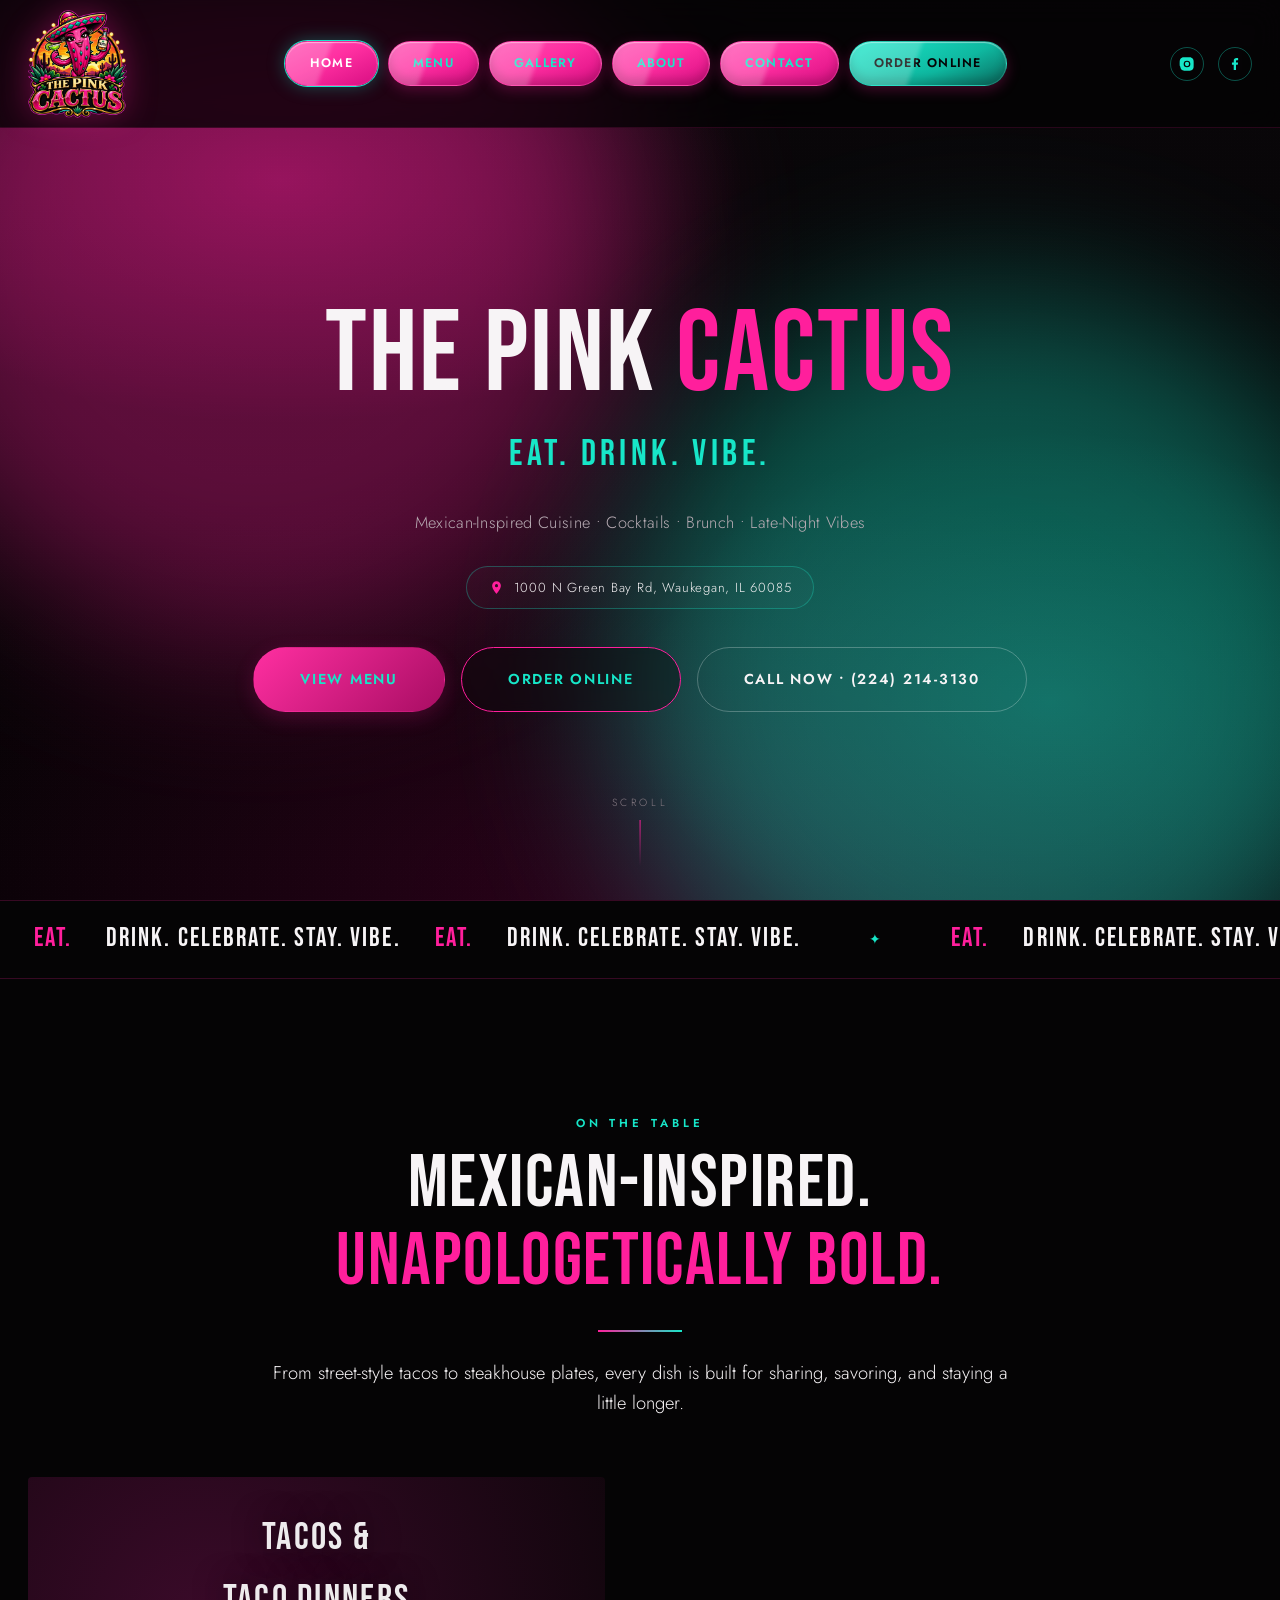
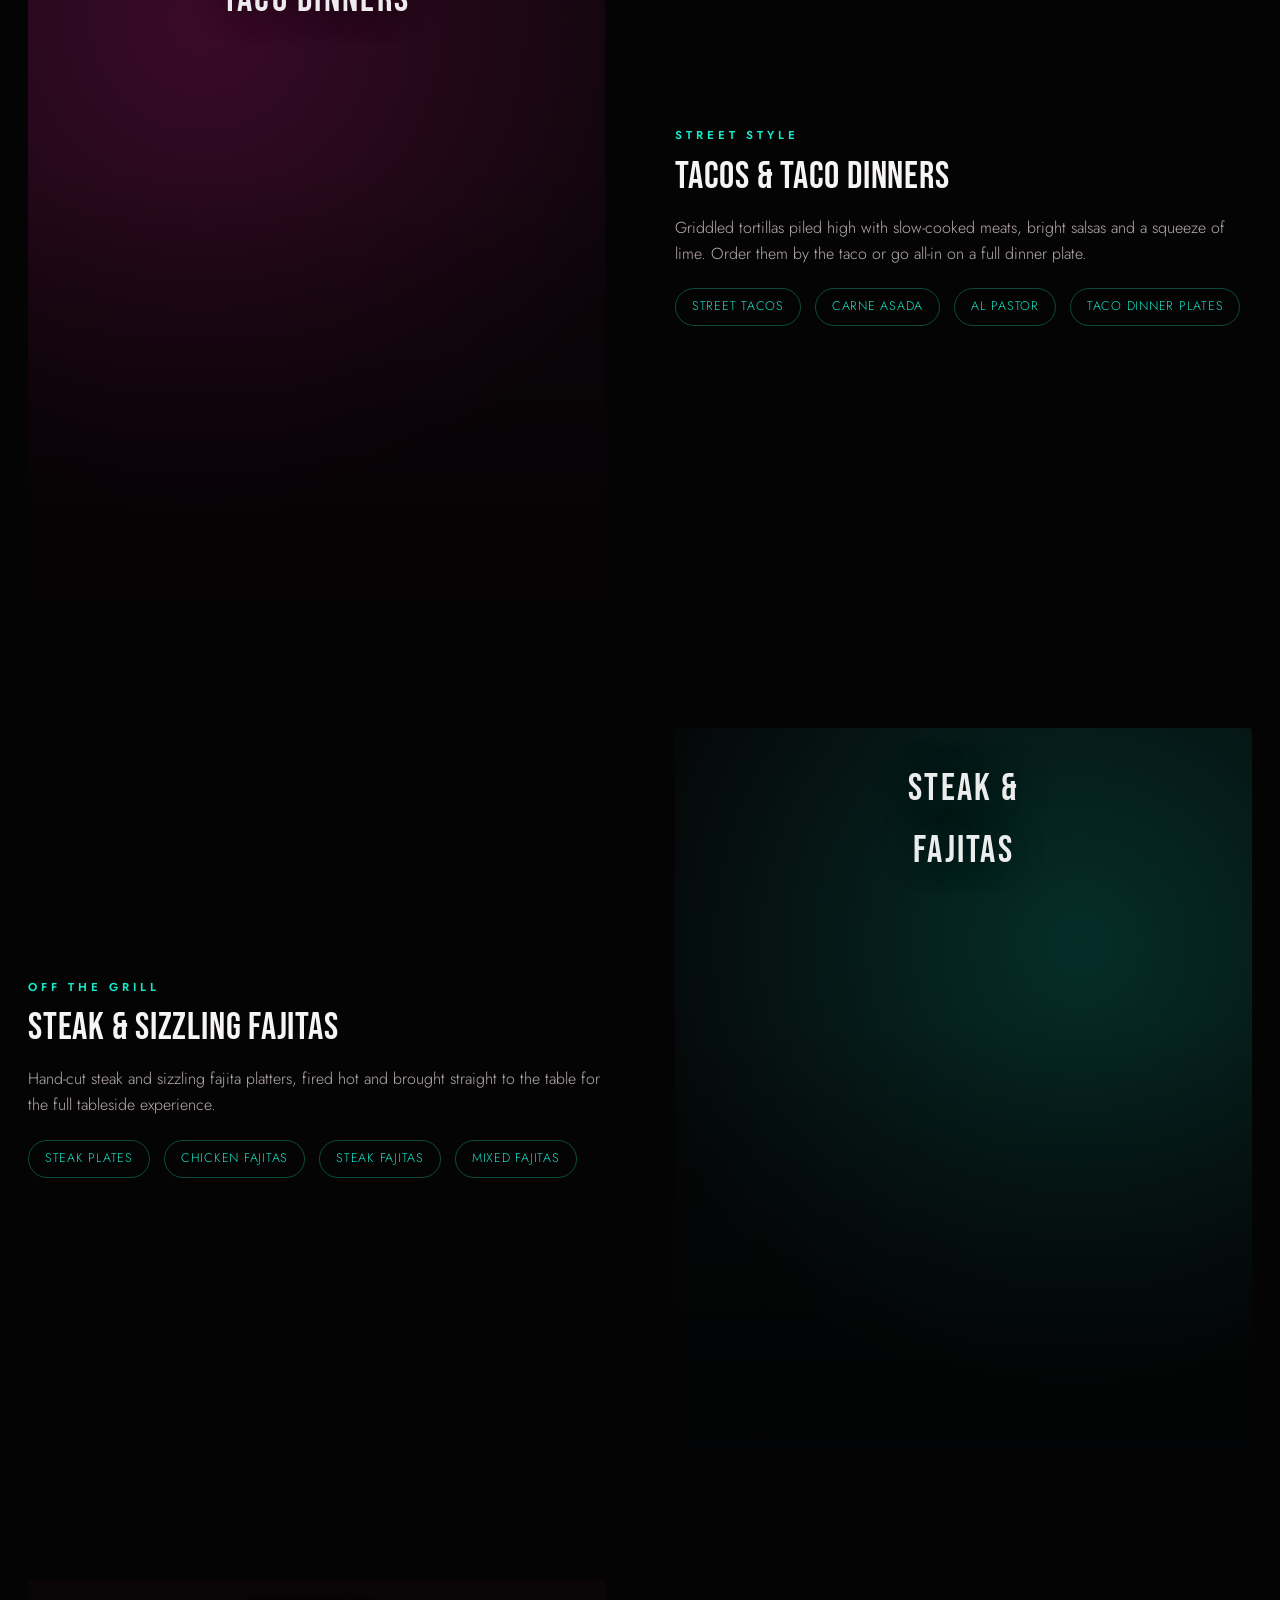
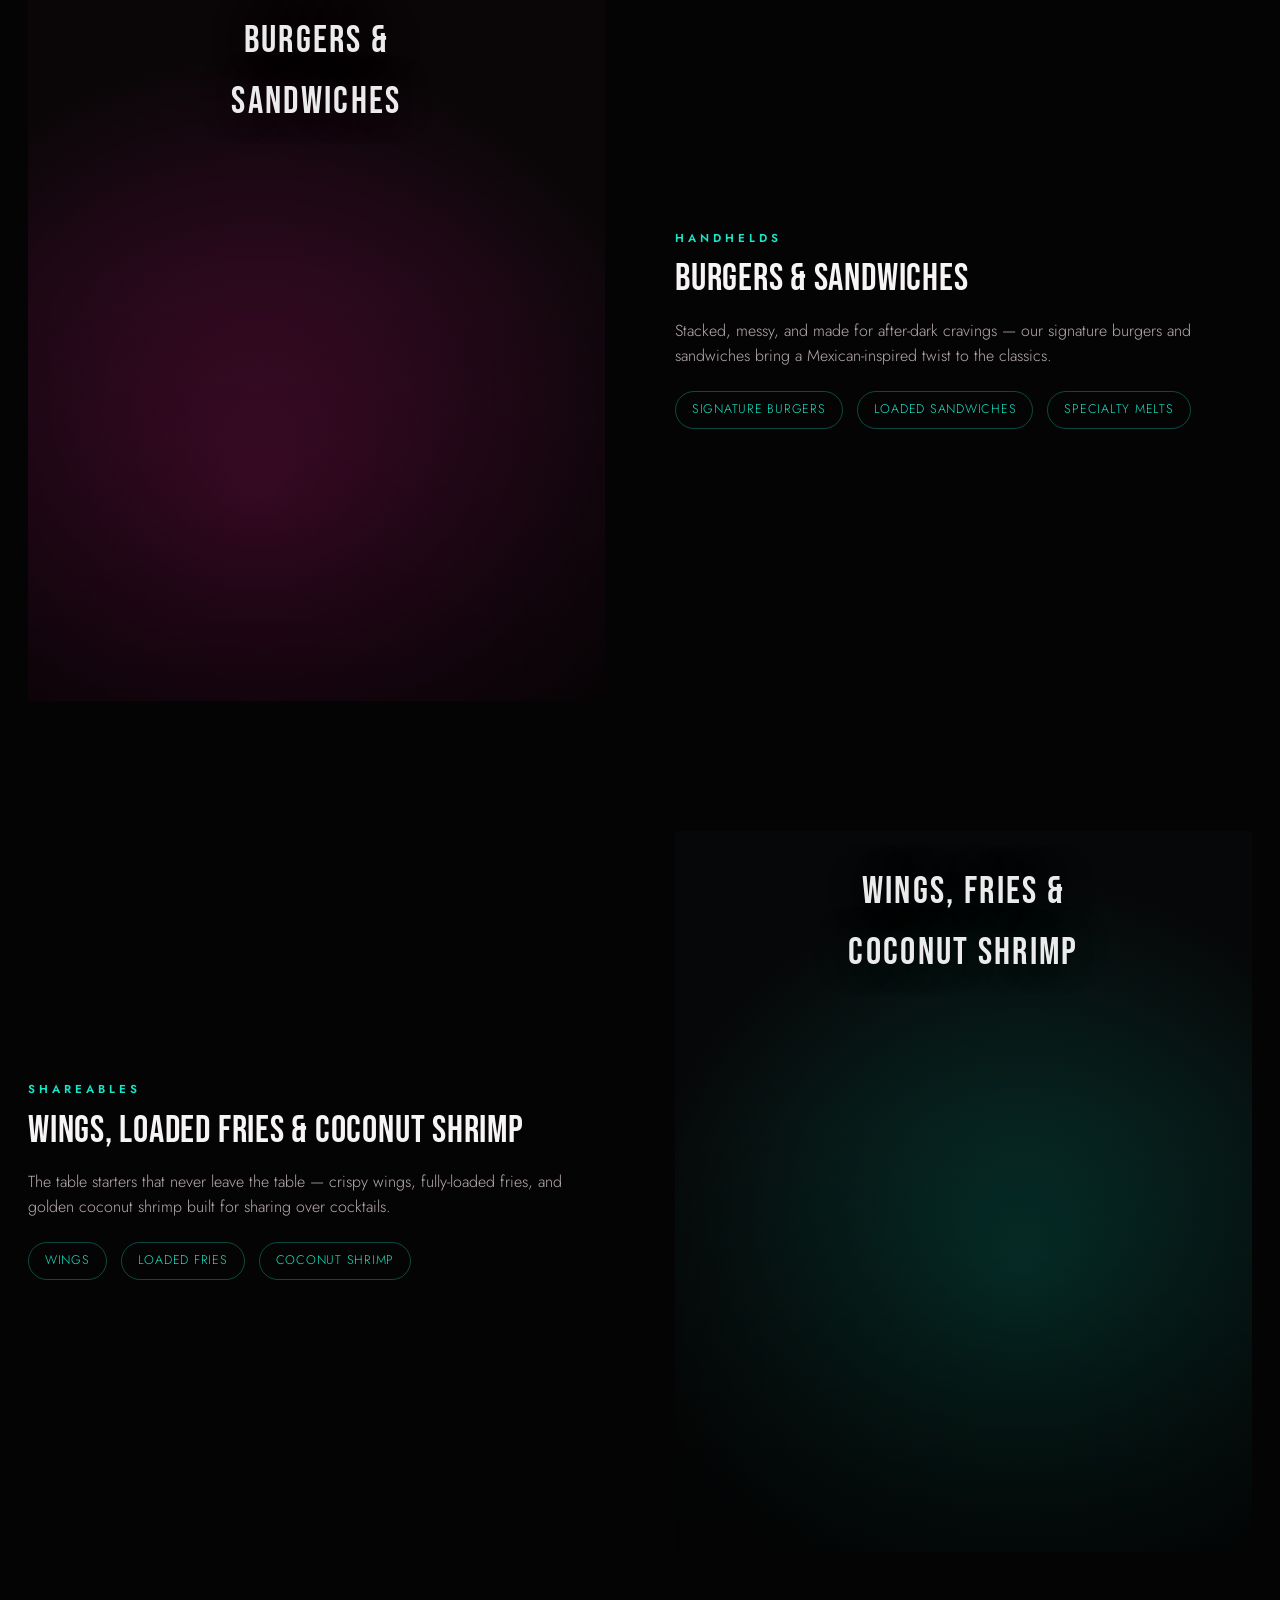
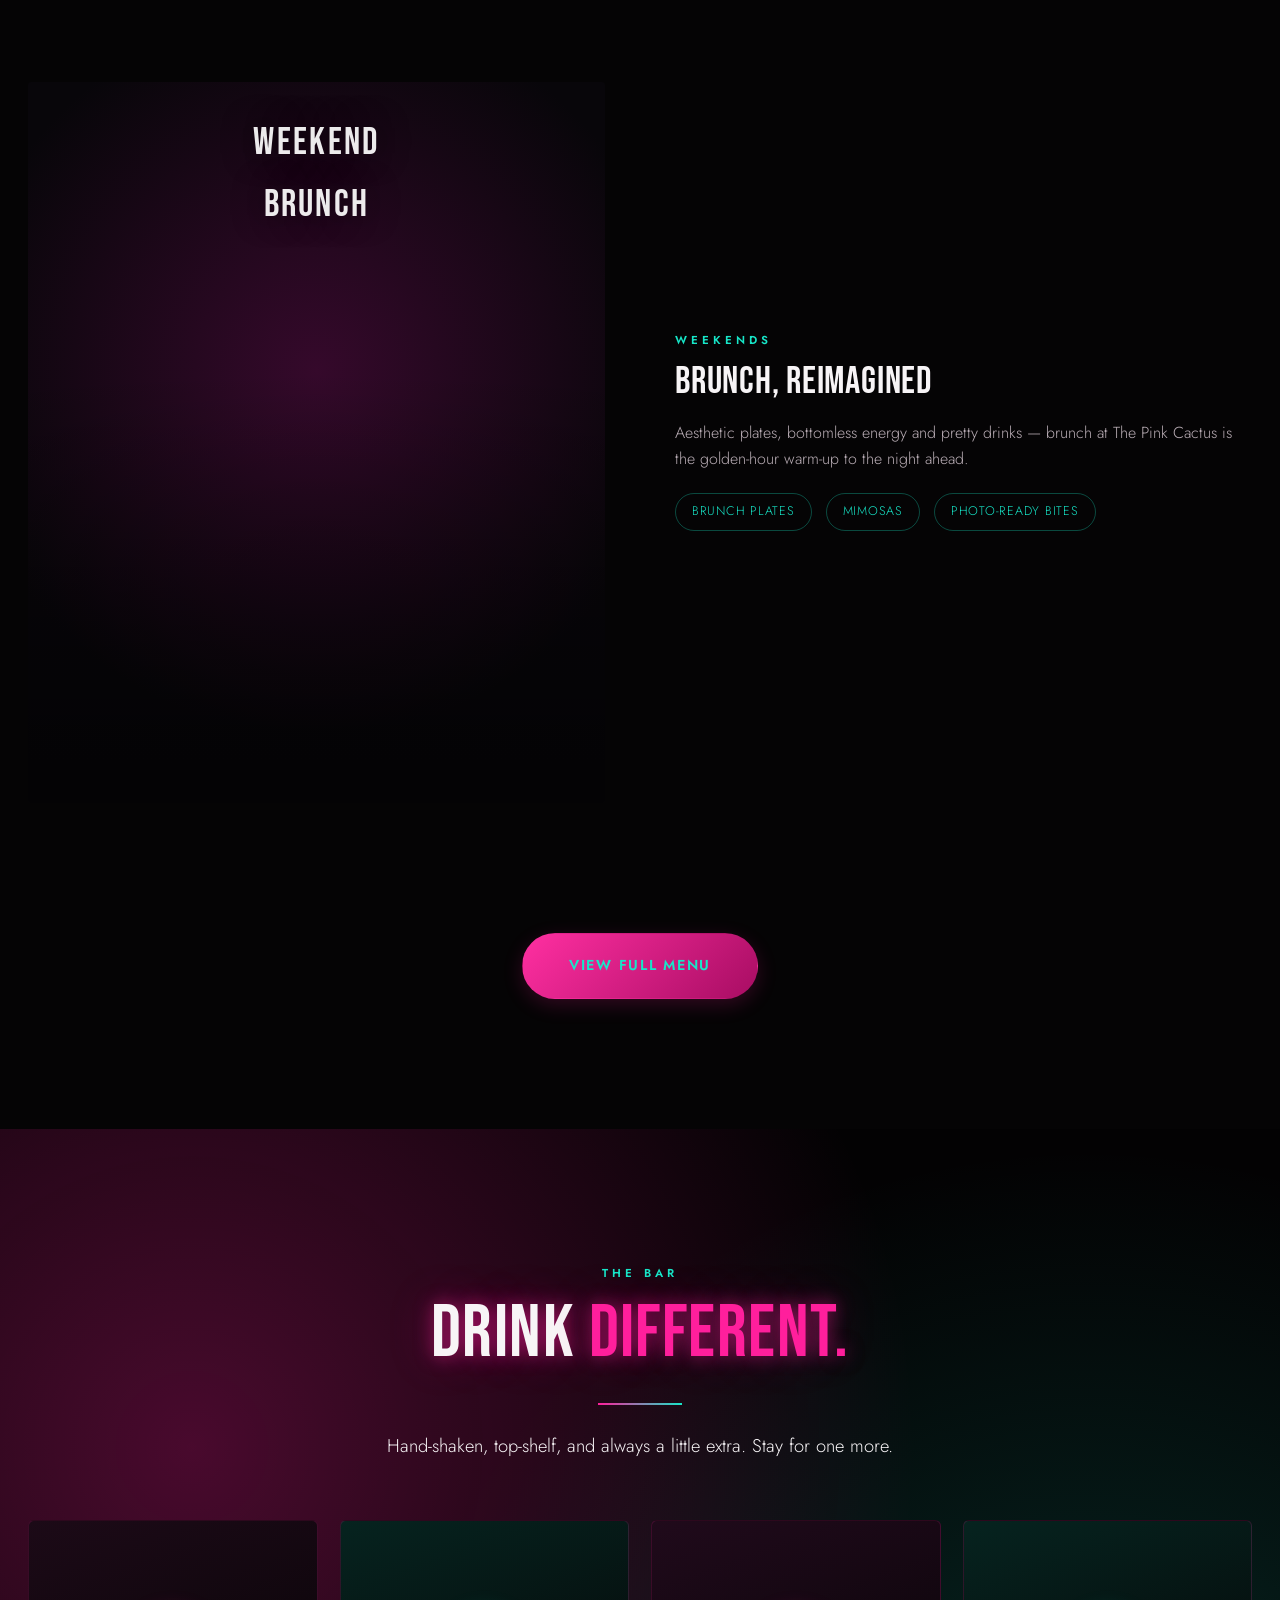
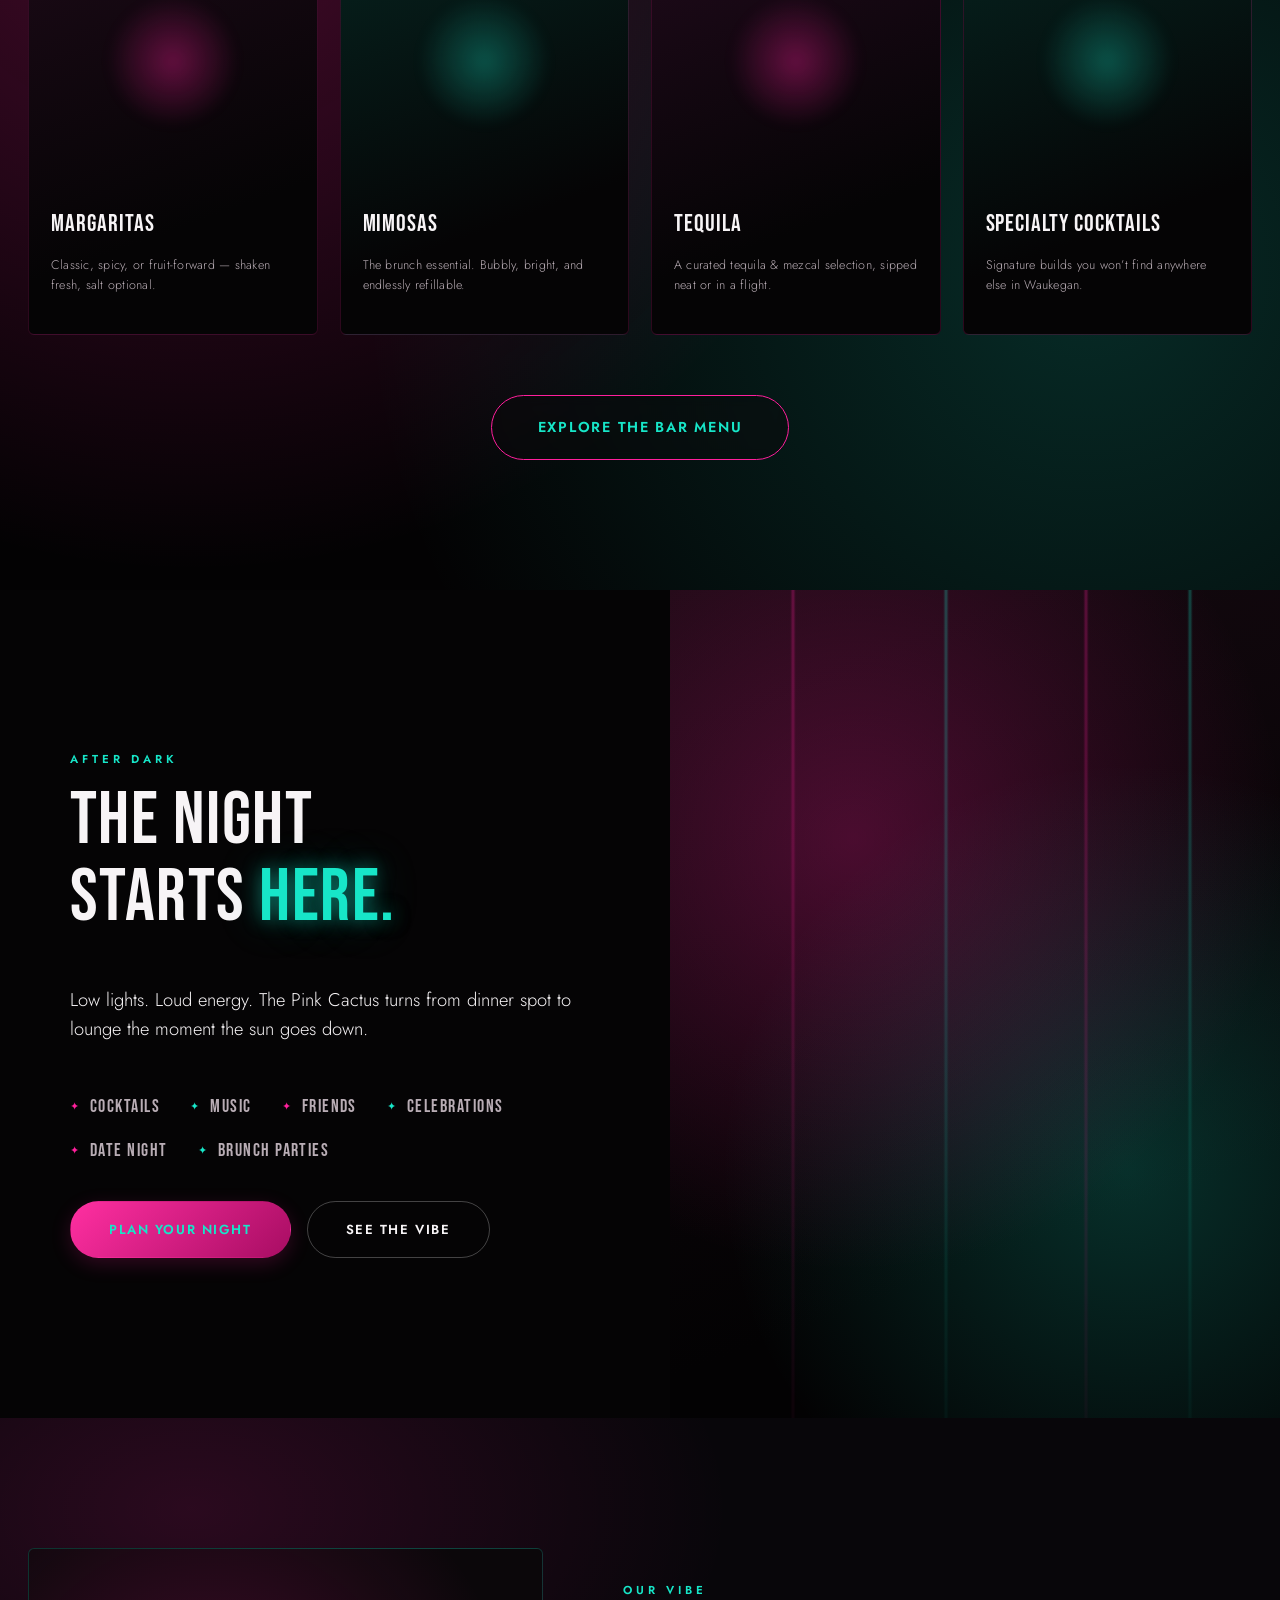
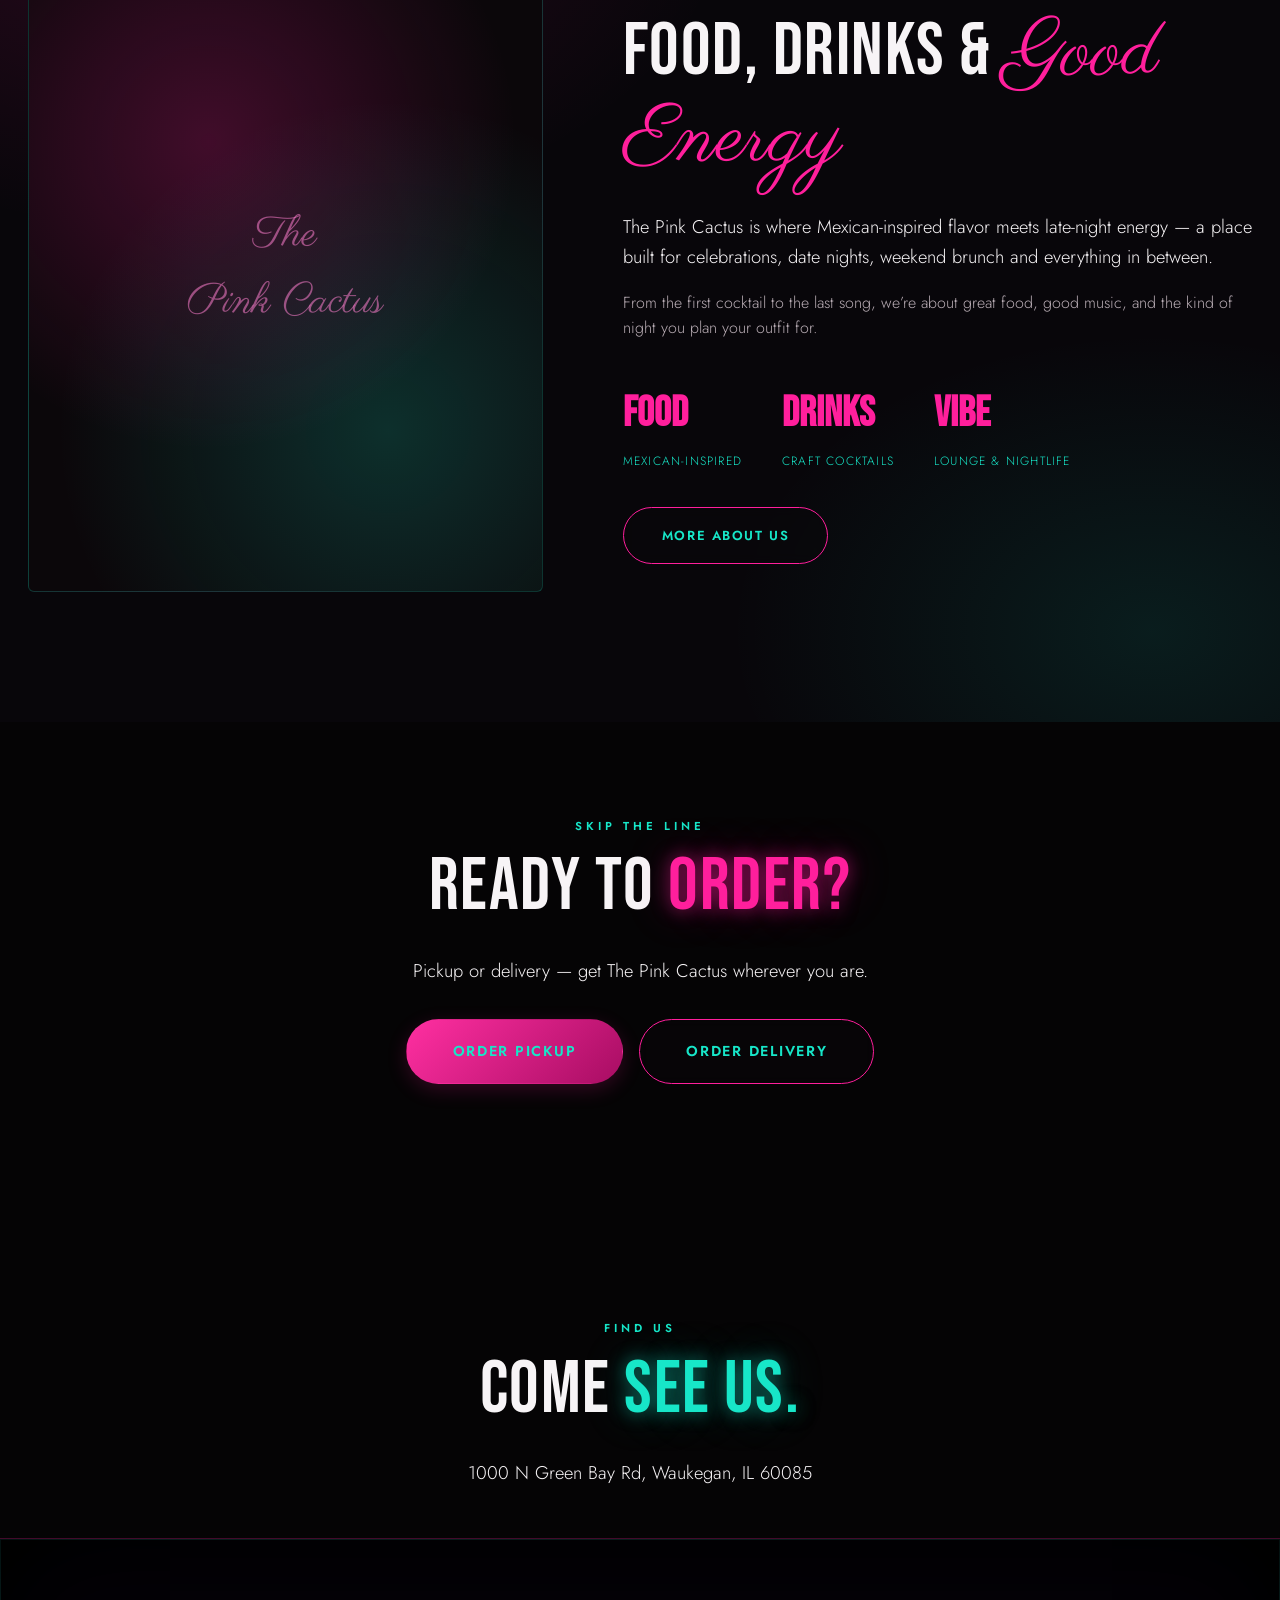
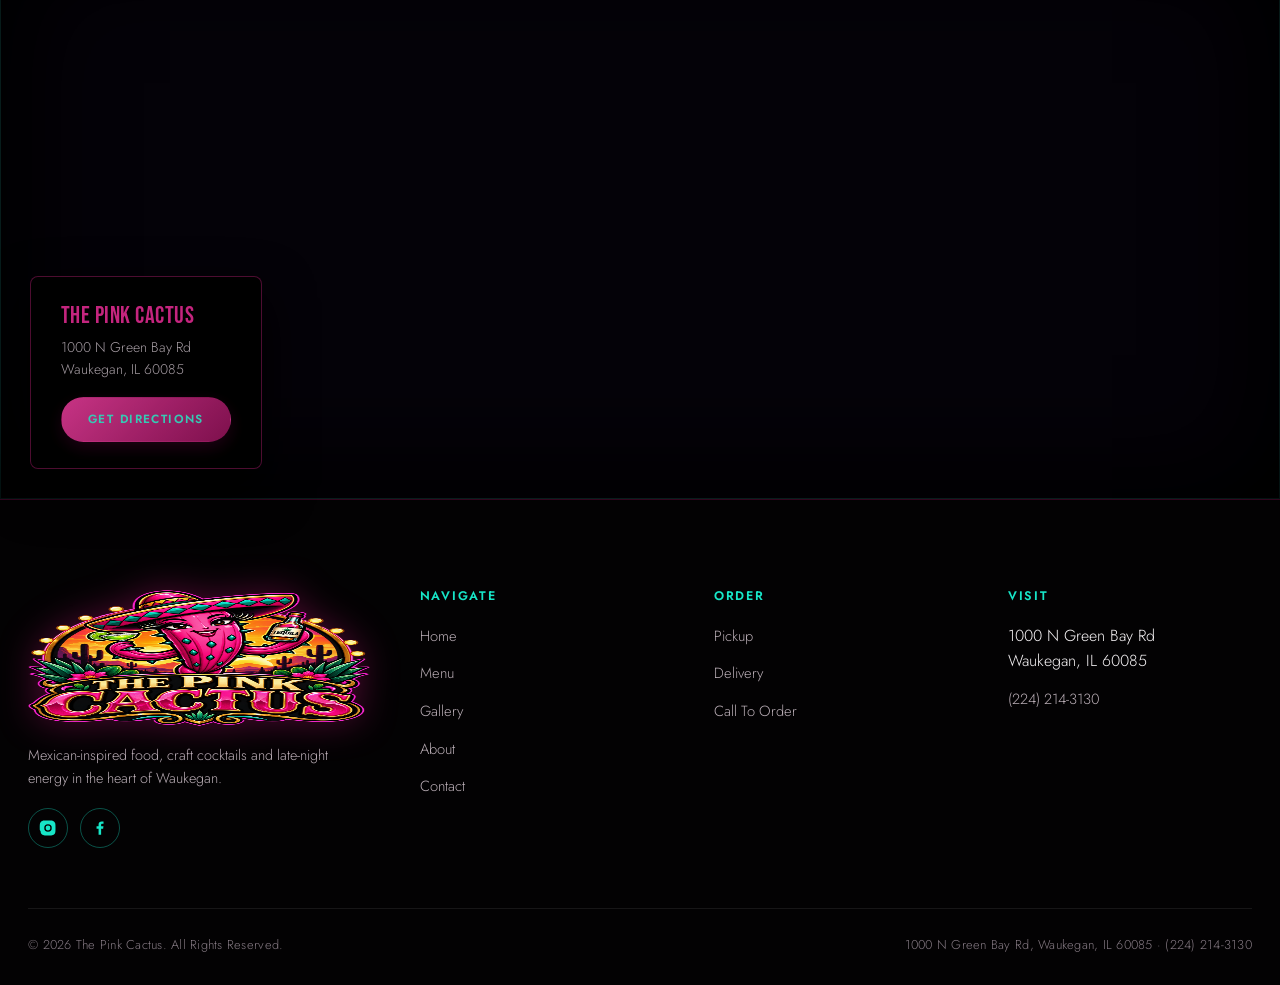
==== index.html @ 881a61a7 "Remove hero kicker text on homepage Removes the "Waukegan's Sexiest Table" line above the main hero " ====
<!DOCTYPE html>
<html lang="en">
<head>
<meta charset="UTF-8">
<meta name="viewport" content="width=device-width, initial-scale=1.0">
<title>The Pink Cactus | Mexican Food, Cocktails &amp; Nightlife in Waukegan, IL</title>
<meta name="description" content="The Pink Cactus in Waukegan, IL — Mexican-inspired food, craft cocktails, brunch and late-night vibes at 1000 N Green Bay Rd. Order online, view the menu, or call (224) 214-3130.">
<link rel="canonical" href="/index.html">
<meta property="og:title" content="The Pink Cactus | Mexican Food, Cocktails & Nightlife in Waukegan, IL">
<meta property="og:description" content="Mexican-inspired food, craft cocktails, brunch and late-night vibes in Waukegan, IL. 1000 N Green Bay Rd. Order online or call (224) 214-3130.">
<meta property="og:type" content="restaurant.restaurant">
<meta property="og:url" content="/index.html">
<meta property="og:image" content="assets/img/logo.png">
<meta name="theme-color" content="#050405">
<link rel="icon" href="assets/img/favicon.svg" type="image/svg+xml">
<link rel="preconnect" href="https://fonts.googleapis.com">
<link rel="preconnect" href="https://fonts.gstatic.com" crossorigin>
<link href="https://fonts.googleapis.com/css2?family=Bebas+Neue&family=Jost:wght@300;400;500;600;700&family=Playfair+Display:ital,wght@0,700;1,700&family=Parisienne&display=swap" rel="stylesheet">
<link rel="stylesheet" href="assets/css/style.css">
<script type="application/ld+json">
{
  "@context": "https://schema.org",
  "@type": "Restaurant",
  "name": "The Pink Cactus",
  "servesCuisine": ["Mexican", "Cocktail Bar", "Brunch"],
  "address": {
    "@type": "PostalAddress",
    "streetAddress": "1000 N Green Bay Rd",
    "addressLocality": "Waukegan",
    "addressRegion": "IL",
    "postalCode": "60085",
    "addressCountry": "US"
  },
  "telephone": "+12242143130",
  "priceRange": "$$",
  "sameAs": [
    "https://www.instagram.com/thepinkcactus25/",
    "https://www.facebook.com/p/The-Pink-Cactus-61577738445290/"
  ]
}
</script>
</head>
<body>
<a class="skip-link" href="#main" style="position:absolute;left:-999px;top:0;background:#ff1f9c;color:#000;padding:12px 20px;z-index:999;">Skip to content</a>

<header class="site-header">
  <div class="container">
    <a href="index.html" class="brand" aria-label="The Pink Cactus — Home">
      <img src="assets/img/logo.png" alt="The Pink Cactus — Mexican Food &amp; Drinks" width="1203" height="1308" fetchpriority="high" decoding="async">
    </a>

    <nav class="main-nav" aria-label="Primary">
      <ul>
        <li><a class="nav-bubble" data-nav-link="index.html" href="index.html">Home</a></li>
        <li><a class="nav-bubble" data-nav-link="menu.html" href="menu.html">Menu</a></li>
        <li><a class="nav-bubble" data-nav-link="gallery.html" href="gallery.html">Gallery</a></li>
        <li><a class="nav-bubble" data-nav-link="about.html" href="about.html">About</a></li>
        <li><a class="nav-bubble" data-nav-link="contact.html" href="contact.html">Contact</a></li>
        <li><a class="nav-bubble order" href="https://www.doordash.com/en/store/the-pink-cactus-waukegan-40074361/" target="_blank" rel="noopener">Order Online</a></li>
      </ul>
    </nav>

    <div class="header-social">
      <a href="https://www.instagram.com/thepinkcactus25/" target="_blank" rel="noopener" aria-label="The Pink Cactus on Instagram">
        <svg viewBox="0 0 24 24"><path d="M12 2c2.7 0 3.06.01 4.12.06 1.06.05 1.79.22 2.43.47.66.26 1.22.6 1.77 1.15.55.55.9 1.11 1.15 1.77.25.64.42 1.37.47 2.43.05 1.06.06 1.42.06 4.12s-.01 3.06-.06 4.12c-.05 1.06-.22 1.79-.47 2.43a4.9 4.9 0 0 1-1.15 1.77 4.9 4.9 0 0 1-1.77 1.15c-.64.25-1.37.42-2.43.47C15.06 21.99 14.7 22 12 22s-3.06-.01-4.12-.06c-1.06-.05-1.79-.22-2.43-.47a4.9 4.9 0 0 1-1.77-1.15 4.9 4.9 0 0 1-1.15-1.77c-.25-.64-.42-1.37-.47-2.43C1.01 15.06 1 14.7 1 12s.01-3.06.06-4.12c.05-1.06.22-1.79.47-2.43.26-.66.6-1.22 1.15-1.77a4.9 4.9 0 0 1 1.77-1.15c.64-.25 1.37-.42 2.43-.47C8.94 2.01 9.3 2 12 2zm0 5a5 5 0 1 0 0 10 5 5 0 0 0 0-10zm0 8.2a3.2 3.2 0 1 1 0-6.4 3.2 3.2 0 0 1 0 6.4zm5.2-8.4a1.2 1.2 0 1 1 0-2.4 1.2 1.2 0 0 1 0 2.4z"/></svg>
      </a>
      <a href="https://www.facebook.com/p/The-Pink-Cactus-61577738445290/" target="_blank" rel="noopener" aria-label="The Pink Cactus on Facebook">
        <svg viewBox="0 0 24 24"><path d="M13.5 21v-8h2.7l.4-3.2h-3.1V7.7c0-.9.25-1.5 1.6-1.5H16.7V3.3C16.4 3.26 15.4 3.17 14.2 3.17c-2.4 0-4.1 1.47-4.1 4.16v2.47H7.4v3.2h2.7v8h3.4z"/></svg>
      </a>
    </div>

    <button class="hamburger" aria-label="Open menu" aria-expanded="false" id="hamburgerBtn">
      <span></span><span></span><span></span>
    </button>
  </div>
</header>

<nav class="mobile-nav" id="mobileNav" aria-label="Mobile">
  <a class="nav-bubble" data-nav-link="index.html" href="index.html">Home</a>
  <a class="nav-bubble" data-nav-link="menu.html" href="menu.html">Menu</a>
  <a class="nav-bubble" data-nav-link="gallery.html" href="gallery.html">Gallery</a>
  <a class="nav-bubble" data-nav-link="about.html" href="about.html">About</a>
  <a class="nav-bubble" data-nav-link="contact.html" href="contact.html">Contact</a>
  <a class="nav-bubble order" href="https://www.doordash.com/en/store/the-pink-cactus-waukegan-40074361/" target="_blank" rel="noopener">Order Online</a>
  <div class="header-social">
    <a href="https://www.instagram.com/thepinkcactus25/" target="_blank" rel="noopener" aria-label="Instagram"><svg viewBox="0 0 24 24"><path d="M12 2c2.7 0 3.06.01 4.12.06 1.06.05 1.79.22 2.43.47.66.26 1.22.6 1.77 1.15.55.55.9 1.11 1.15 1.77.25.64.42 1.37.47 2.43.05 1.06.06 1.42.06 4.12s-.01 3.06-.06 4.12c-.05 1.06-.22 1.79-.47 2.43a4.9 4.9 0 0 1-1.15 1.77 4.9 4.9 0 0 1-1.77 1.15c-.64.25-1.37.42-2.43.47C15.06 21.99 14.7 22 12 22s-3.06-.01-4.12-.06c-1.06-.05-1.79-.22-2.43-.47a4.9 4.9 0 0 1-1.77-1.15 4.9 4.9 0 0 1-1.15-1.77c-.25-.64-.42-1.37-.47-2.43C1.01 15.06 1 14.7 1 12s.01-3.06.06-4.12c.05-1.06.22-1.79.47-2.43.26-.66.6-1.22 1.15-1.77a4.9 4.9 0 0 1 1.77-1.15c.64-.25 1.37-.42 2.43-.47C8.94 2.01 9.3 2 12 2zm0 5a5 5 0 1 0 0 10 5 5 0 0 0 0-10zm0 8.2a3.2 3.2 0 1 1 0-6.4 3.2 3.2 0 0 1 0 6.4zm5.2-8.4a1.2 1.2 0 1 1 0-2.4 1.2 1.2 0 0 1 0 2.4z"/></svg></a>
    <a href="https://www.facebook.com/p/The-Pink-Cactus-61577738445290/" target="_blank" rel="noopener" aria-label="Facebook"><svg viewBox="0 0 24 24"><path d="M13.5 21v-8h2.7l.4-3.2h-3.1V7.7c0-.9.25-1.5 1.6-1.5H16.7V3.3C16.4 3.26 15.4 3.17 14.2 3.17c-2.4 0-4.1 1.47-4.1 4.16v2.47H7.4v3.2h2.7v8h3.4z"/></svg></a>
  </div>
</nav>

<main id="main">

  <!-- HERO -->
  <section class="hero">
    <div class="hero-bg"></div>
    <div class="hero-glow pink"></div>
    <div class="hero-glow teal"></div>
    <div class="hero-content container">
      <h1 class="reveal">THE PINK <span>CACTUS</span></h1>
      <div class="hero-tagline reveal reveal-delay-1">EAT. DRINK. VIBE.</div>
      <p class="hero-sub reveal reveal-delay-2">Mexican-Inspired Cuisine &bull; Cocktails &bull; Brunch &bull; Late-Night Vibes</p>

      <div class="hero-location reveal reveal-delay-2">
        <svg viewBox="0 0 24 24"><path d="M12 2a7 7 0 0 0-7 7c0 5.25 7 13 7 13s7-7.75 7-13a7 7 0 0 0-7-7zm0 9.5A2.5 2.5 0 1 1 12 6.5a2.5 2.5 0 0 1 0 5z"/></svg>
        1000 N Green Bay Rd, Waukegan, IL 60085
      </div>

      <div class="hero-actions reveal reveal-delay-3">
        <a href="menu.html" class="btn btn-primary btn-lg">View Menu</a>
        <a href="https://www.doordash.com/en/store/the-pink-cactus-waukegan-40074361/" target="_blank" rel="noopener" class="btn btn-outline btn-lg">Order Online</a>
        <a href="tel:2242143130" class="btn btn-ghost btn-lg">Call Now &bull; (224) 214-3130</a>
      </div>
    </div>
    <div class="scroll-cue"><span>Scroll</span><span class="line"></span></div>
  </section>

  <!-- MARQUEE -->
  <div class="marquee" aria-hidden="true">
    <div class="marquee-track">
      <span><em>Eat.</em> Drink. Celebrate. Stay. Vibe.<em>Eat.</em> Drink. Celebrate. Stay. Vibe.</span>
      <span><em>Eat.</em> Drink. Celebrate. Stay. Vibe.<em>Eat.</em> Drink. Celebrate. Stay. Vibe.</span>
    </div>
  </div>

  <!-- FEATURED FOOD -->
  <section class="section bg-black">
    <div class="container">
      <div class="section-head center reveal">
        <div class="eyebrow">On The Table</div>
        <h2>Mexican-Inspired. <span class="text-pink">Unapologetically Bold.</span></h2>
        <div class="divider"></div>
        <p class="lead">From street-style tacos to steakhouse plates, every dish is built for sharing, savoring, and staying a little longer.</p>
      </div>

      <div class="food-row reveal">
        <div class="food-media tone-1"><div class="plate"><div class="plate-tag">Tacos &amp;<br>Taco Dinners</div></div></div>
        <div class="food-copy">
          <div class="eyebrow">Street Style</div>
          <h3>Tacos &amp; Taco Dinners</h3>
          <p>Griddled tortillas piled high with slow-cooked meats, bright salsas and a squeeze of lime. Order them by the taco or go all-in on a full dinner plate.</p>
          <ul class="food-list">
            <li>Street Tacos</li><li>Carne Asada</li><li>Al Pastor</li><li>Taco Dinner Plates</li>
          </ul>
        </div>
      </div>

      <div class="food-row reverse reveal">
        <div class="food-media tone-2"><div class="plate"><div class="plate-tag">Steak &amp;<br>Fajitas</div></div></div>
        <div class="food-copy">
          <div class="eyebrow">Off The Grill</div>
          <h3>Steak &amp; Sizzling Fajitas</h3>
          <p>Hand-cut steak and sizzling fajita platters, fired hot and brought straight to the table for the full tableside experience.</p>
          <ul class="food-list">
            <li>Steak Plates</li><li>Chicken Fajitas</li><li>Steak Fajitas</li><li>Mixed Fajitas</li>
          </ul>
        </div>
      </div>

      <div class="food-row reveal">
        <div class="food-media tone-3"><div class="plate"><div class="plate-tag">Burgers &amp;<br>Sandwiches</div></div></div>
        <div class="food-copy">
          <div class="eyebrow">Handhelds</div>
          <h3>Burgers &amp; Sandwiches</h3>
          <p>Stacked, messy, and made for after-dark cravings — our signature burgers and sandwiches bring a Mexican-inspired twist to the classics.</p>
          <ul class="food-list">
            <li>Signature Burgers</li><li>Loaded Sandwiches</li><li>Specialty Melts</li>
          </ul>
        </div>
      </div>

      <div class="food-row reverse reveal">
        <div class="food-media tone-4"><div class="plate"><div class="plate-tag">Wings, Fries &amp;<br>Coconut Shrimp</div></div></div>
        <div class="food-copy">
          <div class="eyebrow">Shareables</div>
          <h3>Wings, Loaded Fries &amp; Coconut Shrimp</h3>
          <p>The table starters that never leave the table — crispy wings, fully-loaded fries, and golden coconut shrimp built for sharing over cocktails.</p>
          <ul class="food-list">
            <li>Wings</li><li>Loaded Fries</li><li>Coconut Shrimp</li>
          </ul>
        </div>
      </div>

      <div class="food-row reveal">
        <div class="food-media tone-5"><div class="plate"><div class="plate-tag">Weekend<br>Brunch</div></div></div>
        <div class="food-copy">
          <div class="eyebrow">Weekends</div>
          <h3>Brunch, Reimagined</h3>
          <p>Aesthetic plates, bottomless energy and pretty drinks — brunch at The Pink Cactus is the golden-hour warm-up to the night ahead.</p>
          <ul class="food-list">
            <li>Brunch Plates</li><li>Mimosas</li><li>Photo-Ready Bites</li>
          </ul>
        </div>
      </div>

      <div style="text-align:center; margin-top: 30px;" class="reveal">
        <a href="menu.html" class="btn btn-primary btn-lg">View Full Menu</a>
      </div>
    </div>
  </section>

  <!-- COCKTAILS -->
  <section class="section cocktail-section">
    <div class="cocktail-glow"></div>
    <div class="container" style="position:relative;">
      <div class="section-head center reveal">
        <div class="eyebrow">The Bar</div>
        <h2 class="glow-pink">DRINK <span class="text-pink">DIFFERENT.</span></h2>
        <div class="divider" style="margin-inline:auto;"></div>
        <p class="lead">Hand-shaken, top-shelf, and always a little extra. Stay for one more.</p>
      </div>

      <div class="cocktail-grid">
        <div class="cocktail-card reveal">
          <div class="cc-inner">
            <div class="cc-name">Margaritas</div>
            <p class="cc-note">Classic, spicy, or fruit-forward — shaken fresh, salt optional.</p>
          </div>
        </div>
        <div class="cocktail-card reveal reveal-delay-1">
          <div class="cc-inner">
            <div class="cc-name">Mimosas</div>
            <p class="cc-note">The brunch essential. Bubbly, bright, and endlessly refillable.</p>
          </div>
        </div>
        <div class="cocktail-card reveal reveal-delay-2">
          <div class="cc-inner">
            <div class="cc-name">Tequila</div>
            <p class="cc-note">A curated tequila &amp; mezcal selection, sipped neat or in a flight.</p>
          </div>
        </div>
        <div class="cocktail-card reveal reveal-delay-3">
          <div class="cc-inner">
            <div class="cc-name">Specialty Cocktails</div>
            <p class="cc-note">Signature builds you won&rsquo;t find anywhere else in Waukegan.</p>
          </div>
        </div>
      </div>

      <div class="cocktail-cta reveal">
        <a href="menu.html#drinks" class="btn btn-outline btn-lg">Explore The Bar Menu</a>
      </div>
    </div>
  </section>

  <!-- NIGHTLIFE -->
  <section class="night-section">
    <div class="night-grid">
      <div class="night-copy reveal">
        <div class="eyebrow">After Dark</div>
        <h2>THE NIGHT<br>STARTS <span class="text-teal glow-teal">HERE.</span></h2>
        <p class="lead">Low lights. Loud energy. The Pink Cactus turns from dinner spot to lounge the moment the sun goes down.</p>
        <div class="night-tags">
          <span>Cocktails</span>
          <span>Music</span>
          <span>Friends</span>
          <span>Celebrations</span>
          <span>Date Night</span>
          <span>Brunch Parties</span>
        </div>
        <div class="btn-row" style="margin-top:36px;">
          <a href="contact.html" class="btn btn-primary">Plan Your Night</a>
          <a href="gallery.html" class="btn btn-ghost">See The Vibe</a>
        </div>
      </div>
      <div class="night-visual reveal-zoom">
        <div class="beam"></div><div class="beam"></div><div class="beam"></div><div class="beam"></div>
      </div>
    </div>
  </section>

  <!-- ABOUT PREVIEW -->
  <section class="section bg-deep">
    <div class="container">
      <div class="about-grid">
        <div class="about-media reveal-zoom">
          <div class="frame-label">The<br>Pink Cactus</div>
        </div>
        <div class="reveal">
          <div class="eyebrow">Our Vibe</div>
          <h2>Food, Drinks &amp; <span class="script text-pink" style="font-size:1.1em;">Good Energy</span></h2>
          <p class="lead">The Pink Cactus is where Mexican-inspired flavor meets late-night energy — a place built for celebrations, date nights, weekend brunch and everything in between.</p>
          <p>From the first cocktail to the last song, we&rsquo;re about great food, good music, and the kind of night you plan your outfit for.</p>
          <div class="about-stats">
            <div><strong>Food</strong><span>Mexican-Inspired</span></div>
            <div><strong>Drinks</strong><span>Craft Cocktails</span></div>
            <div><strong>Vibe</strong><span>Lounge &amp; Nightlife</span></div>
          </div>
          <div class="btn-row" style="margin-top:34px;">
            <a href="about.html" class="btn btn-outline">More About Us</a>
          </div>
        </div>
      </div>
    </div>
  </section>

  <!-- ORDER CTA -->
  <section class="section-tight bg-black" style="text-align:center;">
    <div class="container reveal">
      <div class="eyebrow">Skip The Line</div>
      <h2>READY TO <span class="text-pink glow-pink">ORDER?</span></h2>
      <p class="lead" style="max-width:520px; margin:0 auto 34px;">Pickup or delivery — get The Pink Cactus wherever you are.</p>
      <div class="hero-actions" style="justify-content:center;">
        <a href="https://www.doordash.com/en/store/the-pink-cactus-waukegan-40074361/" target="_blank" rel="noopener" class="btn btn-primary btn-lg">Order Pickup</a>
        <a href="https://www.doordash.com/en/store/the-pink-cactus-waukegan-40074361/" target="_blank" rel="noopener" class="btn btn-outline btn-lg">Order Delivery</a>
      </div>
    </div>
  </section>

  <!-- MAP -->
  <section class="map-section">
    <div class="container map-head reveal">
      <div class="eyebrow">Find Us</div>
      <h2>COME <span class="text-teal glow-teal">SEE US.</span></h2>
      <p class="lead">1000 N Green Bay Rd, Waukegan, IL 60085</p>
    </div>
    <div class="map-wrap reveal">
      <div class="map-frame-outer">
        <iframe
          src="https://www.google.com/maps?q=The+Pink+Cactus,1000+N+Green+Bay+Rd,+Waukegan,+IL+60085&output=embed"
          loading="lazy"
          referrerpolicy="no-referrer-when-downgrade"
          title="Map to The Pink Cactus — 1000 N Green Bay Rd, Waukegan, IL 60085"
          aria-label="Google Map showing the location of The Pink Cactus">
        </iframe>
        <div class="map-overlay-card">
          <h4>The Pink Cactus</h4>
          <p>1000 N Green Bay Rd<br>Waukegan, IL 60085</p>
          <a href="https://www.google.com/maps/dir/?api=1&destination=1000+N+Green+Bay+Rd,+Waukegan,+IL+60085" target="_blank" rel="noopener" class="btn btn-primary btn-sm">Get Directions</a>
        </div>
      </div>
    </div>
  </section>

</main>

<footer class="site-footer">
  <div class="container">
    <div class="footer-grid">
      <div class="footer-brand">
        <img src="assets/img/logo.png" alt="The Pink Cactus" loading="lazy" decoding="async" width="1203" height="1308">
        <p>Mexican-inspired food, craft cocktails and late-night energy in the heart of Waukegan.</p>
        <div class="footer-social">
          <a href="https://www.instagram.com/thepinkcactus25/" target="_blank" rel="noopener" aria-label="Instagram"><svg viewBox="0 0 24 24"><path d="M12 2c2.7 0 3.06.01 4.12.06 1.06.05 1.79.22 2.43.47.66.26 1.22.6 1.77 1.15.55.55.9 1.11 1.15 1.77.25.64.42 1.37.47 2.43.05 1.06.06 1.42.06 4.12s-.01 3.06-.06 4.12c-.05 1.06-.22 1.79-.47 2.43a4.9 4.9 0 0 1-1.15 1.77 4.9 4.9 0 0 1-1.77 1.15c-.64.25-1.37.42-2.43.47C15.06 21.99 14.7 22 12 22s-3.06-.01-4.12-.06c-1.06-.05-1.79-.22-2.43-.47a4.9 4.9 0 0 1-1.77-1.15 4.9 4.9 0 0 1-1.15-1.77c-.25-.64-.42-1.37-.47-2.43C1.01 15.06 1 14.7 1 12s.01-3.06.06-4.12c.05-1.06.22-1.79.47-2.43.26-.66.6-1.22 1.15-1.77a4.9 4.9 0 0 1 1.77-1.15c.64-.25 1.37-.42 2.43-.47C8.94 2.01 9.3 2 12 2zm0 5a5 5 0 1 0 0 10 5 5 0 0 0 0-10zm0 8.2a3.2 3.2 0 1 1 0-6.4 3.2 3.2 0 0 1 0 6.4zm5.2-8.4a1.2 1.2 0 1 1 0-2.4 1.2 1.2 0 0 1 0 2.4z"/></svg></a>
          <a href="https://www.facebook.com/p/The-Pink-Cactus-61577738445290/" target="_blank" rel="noopener" aria-label="Facebook"><svg viewBox="0 0 24 24"><path d="M13.5 21v-8h2.7l.4-3.2h-3.1V7.7c0-.9.25-1.5 1.6-1.5H16.7V3.3C16.4 3.26 15.4 3.17 14.2 3.17c-2.4 0-4.1 1.47-4.1 4.16v2.47H7.4v3.2h2.7v8h3.4z"/></svg></a>
          <!-- TikTok: add once an official handle is confirmed -->
        </div>
      </div>
      <div class="footer-col">
        <h4>Navigate</h4>
        <ul>
          <li><a href="index.html">Home</a></li>
          <li><a href="menu.html">Menu</a></li>
          <li><a href="gallery.html">Gallery</a></li>
          <li><a href="about.html">About</a></li>
          <li><a href="contact.html">Contact</a></li>
        </ul>
      </div>
      <div class="footer-col">
        <h4>Order</h4>
        <ul>
          <li><a href="https://www.doordash.com/en/store/the-pink-cactus-waukegan-40074361/" target="_blank" rel="noopener">Pickup</a></li>
          <li><a href="https://www.doordash.com/en/store/the-pink-cactus-waukegan-40074361/" target="_blank" rel="noopener">Delivery</a></li>
          <li><a href="tel:2242143130">Call To Order</a></li>
        </ul>
      </div>
      <div class="footer-col">
        <h4>Visit</h4>
        <ul>
          <li>1000 N Green Bay Rd<br>Waukegan, IL 60085</li>
          <li><a href="tel:2242143130">(224) 214-3130</a></li>
        </ul>
      </div>
    </div>
    <div class="footer-bottom">
      <span>&copy; <span data-year>2026</span> The Pink Cactus. All Rights Reserved.</span>
      <span>1000 N Green Bay Rd, Waukegan, IL 60085 &middot; <a href="tel:2242143130">(224) 214-3130</a></span>
    </div>
  </div>
</footer>

<div class="lightbox">
  <div class="lightbox-box"><div class="lightbox-label"></div><button class="lightbox-close" aria-label="Close">&times;</button></div>
</div>

<div class="sticky-actions">
  <div class="row">
    <a href="tel:2242143130"><svg viewBox="0 0 24 24"><path d="M6.6 10.8c1.4 2.8 3.8 5.2 6.6 6.6l2.2-2.2c.3-.3.7-.4 1-.2 1.1.4 2.3.6 3.6.6.6 0 1 .4 1 1V20c0 .6-.4 1-1 1C10.6 21 3 13.4 3 4c0-.6.4-1 1-1h3.5c.6 0 1 .4 1 1 0 1.3.2 2.5.6 3.6.1.4 0 .8-.2 1l-2.3 2.2z"/></svg><span>Call</span></a>
    <a href="https://www.google.com/maps/dir/?api=1&destination=1000+N+Green+Bay+Rd,+Waukegan,+IL+60085" target="_blank" rel="noopener"><svg viewBox="0 0 24 24"><path d="M12 2a7 7 0 0 0-7 7c0 5.25 7 13 7 13s7-7.75 7-13a7 7 0 0 0-7-7zm0 9.5A2.5 2.5 0 1 1 12 6.5a2.5 2.5 0 0 1 0 5z"/></svg><span>Directions</span></a>
    <a class="order" href="https://www.doordash.com/en/store/the-pink-cactus-waukegan-40074361/" target="_blank" rel="noopener"><svg viewBox="0 0 24 24"><path d="M6 2l1.5 4h9L18 2h2l-2 6H6L4 2h2zM4 10h16l-1.3 9.1A2 2 0 0 1 16.7 21H7.3a2 2 0 0 1-2-1.9L4 10z"/></svg><span>Order</span></a>
  </div>
</div>

<script src="assets/js/main.js"></script>
</body>
</html>
---- assets/css/style.css ----
/* ==========================================================================
   THE PINK CACTUS — core stylesheet
   Black / Hot Pink / Teal — upscale nightlife lounge aesthetic
   ========================================================================== */

:root {
  --black: #050405;
  --charcoal: #0f0c10;
  --charcoal-2: #171217;
  --charcoal-3: #1f181f;
  --pink: #ff1f9c;
  --pink-hot: #ff2fa1;
  --pink-soft: #ff7fd0;
  --pink-deep: #a80d63;
  --teal: #17e6c8;
  --teal-dim: #0fb8a0;
  --teal-deep: #0a5c52;
  --white: #f7f4f6;
  --grey: #b9adb5;
  --grey-dim: #857a83;

  --font-display: 'Bebas Neue', 'Oswald', sans-serif;
  --font-script: 'Parisienne', cursive;
  --font-body: 'Jost', 'Poppins', sans-serif;
  --font-serif: 'Playfair Display', serif;

  --ease: cubic-bezier(.22,.61,.36,1);
  --ease-slow: cubic-bezier(.16,.84,.44,1);
  --header-h: 128px;
}

* { box-sizing: border-box; }
html { scroll-behavior: smooth; overflow-x: hidden; max-width: 100%; }

body {
  margin: 0;
  background: var(--black);
  color: var(--white);
  font-family: var(--font-body);
  font-weight: 300;
  line-height: 1.6;
  -webkit-font-smoothing: antialiased;
  overflow-x: hidden;
}

img { max-width: 100%; display: block; }
a { color: inherit; text-decoration: none; }
ul { list-style: none; margin: 0; padding: 0; }
button { font-family: inherit; cursor: pointer; }

::selection { background: var(--pink); color: var(--black); }

::-webkit-scrollbar { width: 10px; }
::-webkit-scrollbar-track { background: var(--black); }
::-webkit-scrollbar-thumb { background: linear-gradient(var(--pink), var(--teal)); border-radius: 10px; }

.container {
  width: 100%;
  max-width: 1280px;
  margin: 0 auto;
  padding: 0 28px;
}

.eyebrow {
  display: inline-block;
  font-family: var(--font-body);
  font-weight: 600;
  letter-spacing: .35em;
  text-transform: uppercase;
  font-size: .72rem;
  color: var(--teal);
  margin: 0 0 14px;
}

h1, h2, h3, h4 {
  font-family: var(--font-display);
  font-weight: 400;
  letter-spacing: .02em;
  line-height: 1.05;
  margin: 0 0 .4em;
  text-transform: uppercase;
}

h1 { font-size: clamp(3rem, 9vw, 7.5rem); }
h2 { font-size: clamp(2.4rem, 6vw, 4.6rem); }
h3 { font-size: clamp(1.6rem, 3.4vw, 2.4rem); }

.script {
  font-family: var(--font-script);
  text-transform: none;
  letter-spacing: 0;
  color: var(--pink-soft);
}

p { color: var(--grey); font-weight: 300; }
p.lead { font-size: 1.15rem; color: var(--white); font-weight: 300; }

.text-pink { color: var(--pink); }
.text-teal { color: var(--teal); }
.text-white { color: var(--white); }

.glow-pink { text-shadow: 0 0 18px rgba(255,31,156,.55), 0 0 46px rgba(255,31,156,.28); }
.glow-teal { text-shadow: 0 0 18px rgba(23,230,200,.5), 0 0 46px rgba(23,230,200,.25); }

/* ---------- buttons ---------- */
.btn {
  position: relative;
  display: inline-flex;
  align-items: center;
  justify-content: center;
  gap: 10px;
  padding: 17px 38px;
  border-radius: 999px;
  font-family: var(--font-body);
  font-weight: 600;
  letter-spacing: .12em;
  text-transform: uppercase;
  font-size: .82rem;
  border: 1px solid transparent;
  transition: transform .45s var(--ease), box-shadow .45s var(--ease), background .45s var(--ease), border-color .45s var(--ease), color .45s var(--ease);
  white-space: normal;
  text-align: center;
}
.btn:active { transform: scale(.97); }

.btn-primary {
  background: linear-gradient(135deg, var(--pink-hot), var(--pink-deep));
  color: var(--teal);
  box-shadow: 0 0 0 rgba(255,31,156,0), 0 6px 20px rgba(255,31,156,.18);
}
.btn-primary:hover {
  transform: translateY(-3px) scale(1.03);
  box-shadow: 0 0 28px rgba(255,31,156,.65), 0 0 60px rgba(255,31,156,.25);
  color: #eafffb;
}

.btn-outline {
  background: rgba(10,8,10,.4);
  color: var(--teal);
  border-color: var(--pink);
  backdrop-filter: blur(6px);
}
.btn-outline:hover {
  border-color: var(--teal);
  box-shadow: 0 0 24px rgba(23,230,200,.35);
  transform: translateY(-3px) scale(1.03);
  color: var(--white);
}

.btn-ghost {
  background: transparent;
  color: var(--white);
  border-color: rgba(255,255,255,.25);
}
.btn-ghost:hover { border-color: var(--teal); color: var(--teal); }

.btn-block { width: 100%; }
.btn-lg { padding: 20px 46px; font-size: .9rem; }
.btn-sm { padding: 12px 26px; font-size: .74rem; }

.btn-row { display: flex; flex-wrap: wrap; gap: 16px; }

/* prevent grid/flex items from forcing horizontal overflow at their
   content's intrinsic min-width (default min-width:auto on grid/flex items) */
.food-row > *, .about-grid > *, .contact-grid > *, .night-grid > *,
.cocktail-grid > *, .footer-grid > *, .menu-items > *, .featured-grid > *,
.contact-actions > *, .hero-actions > *, .btn-row > * {
  min-width: 0;
}

/* ==========================================================================
   HEADER
   ========================================================================== */
.site-header {
  position: fixed;
  top: 0; left: 0; right: 0;
  z-index: 500;
  height: var(--header-h);
  display: flex;
  align-items: center;
  background: rgba(4,3,4,.82);
  backdrop-filter: blur(14px) saturate(140%);
  border-bottom: 1px solid rgba(255,31,156,.14);
  transition: background .4s ease, box-shadow .4s ease, height .3s ease;
}
.site-header.is-scrolled {
  background: rgba(3,2,3,.97);
  box-shadow: 0 8px 30px rgba(0,0,0,.55), 0 1px 0 rgba(255,31,156,.25);
}

.site-header .container {
  display: flex;
  align-items: center;
  justify-content: space-between;
  gap: 24px;
}

.brand { display: flex; align-items: center; gap: 12px; flex-shrink: 0; }
.brand img {
  height: 108px;
  width: auto;
  filter: drop-shadow(0 0 16px rgba(255,31,156,.35));
  transition: filter .4s ease, transform .4s ease;
}
.brand:hover img { filter: drop-shadow(0 0 24px rgba(255,31,156,.6)); transform: scale(1.03); }

.main-nav { display: flex; align-items: center; gap: 12px; }
.main-nav ul { display: flex; align-items: center; gap: 10px; }

.nav-bubble {
  position: relative;
  display: inline-flex;
  align-items: center;
  padding: 12px 24px;
  border-radius: 999px;
  background: linear-gradient(155deg, #ff4fb2 0%, var(--pink-hot) 45%, #d80e82 100%);
  color: var(--teal);
  font-family: var(--font-body);
  font-weight: 600;
  font-size: .78rem;
  letter-spacing: .1em;
  text-transform: uppercase;
  box-shadow: inset 0 1px 1px rgba(255,255,255,.45), inset 0 -6px 10px rgba(0,0,0,.18), 0 4px 14px rgba(255,31,156,.25);
  border: 1px solid rgba(255,255,255,.08);
  overflow: hidden;
  transition: transform .4s var(--ease), box-shadow .4s var(--ease), color .4s var(--ease);
}
.nav-bubble::before {
  content: '';
  position: absolute;
  top: -60%; left: -20%;
  width: 60%; height: 220%;
  background: rgba(255,255,255,.35);
  transform: rotate(20deg);
  filter: blur(2px);
  opacity: .6;
  pointer-events: none;
}
.nav-bubble:hover {
  transform: translateY(-2px) scale(1.055);
  color: #ffffff;
  box-shadow: inset 0 1px 1px rgba(255,255,255,.5), 0 0 0 1px var(--teal), 0 6px 24px rgba(23,230,200,.4), 0 6px 18px rgba(255,31,156,.35);
}
.nav-bubble.is-active {
  color: #fff;
  box-shadow: inset 0 1px 1px rgba(255,255,255,.5), 0 0 0 1px var(--teal), 0 0 18px rgba(23,230,200,.35);
}
.nav-bubble.order {
  background: linear-gradient(155deg, #1be9cc, var(--teal-dim) 60%, #0a6a5e);
  color: var(--black);
}
.nav-bubble.order:hover { box-shadow: inset 0 1px 1px rgba(255,255,255,.5), 0 0 0 1px var(--pink), 0 6px 24px rgba(255,31,156,.4); color: #10100f; }

.header-social { display: flex; align-items: center; gap: 14px; margin-left: 6px; }
.header-social a {
  width: 34px; height: 34px;
  display: flex; align-items: center; justify-content: center;
  border-radius: 50%;
  border: 1px solid rgba(23,230,200,.35);
  color: var(--teal);
  transition: all .35s var(--ease);
}
.header-social a:hover { background: var(--teal); color: var(--black); box-shadow: 0 0 16px rgba(23,230,200,.5); transform: translateY(-2px); }
.header-social svg { width: 16px; height: 16px; fill: currentColor; }

.header-call {
  display: none;
}

/* hamburger */
.hamburger {
  display: none;
  flex-direction: column;
  justify-content: center;
  gap: 6px;
  width: 46px; height: 46px;
  border-radius: 50%;
  background: rgba(255,31,156,.08);
  border: 1px solid rgba(255,31,156,.4);
  flex-shrink: 0;
}
.hamburger span {
  width: 20px; height: 2px;
  background: var(--teal);
  margin: 0 auto;
  transition: transform .35s var(--ease), opacity .35s var(--ease);
}
.hamburger.is-open span:nth-child(1) { transform: translateY(8px) rotate(45deg); }
.hamburger.is-open span:nth-child(2) { opacity: 0; }
.hamburger.is-open span:nth-child(3) { transform: translateY(-8px) rotate(-45deg); }

.mobile-nav {
  position: fixed;
  inset: var(--header-h) 0 0 0;
  background: radial-gradient(circle at 20% 0%, rgba(255,31,156,.16), transparent 55%), rgba(3,2,4,.98);
  backdrop-filter: blur(18px);
  z-index: 480;
  display: flex;
  flex-direction: column;
  align-items: center;
  justify-content: center;
  gap: 18px;
  padding: 40px 24px;
  transform: translateY(-12px);
  opacity: 0;
  pointer-events: none;
  transition: opacity .4s var(--ease), transform .4s var(--ease);
}
.mobile-nav.is-open { opacity: 1; transform: translateY(0); pointer-events: auto; }
.mobile-nav .nav-bubble { width: min(320px, 80vw); justify-content: center; padding: 16px 24px; font-size: .95rem; }
.mobile-nav .header-social { margin-top: 18px; }

body.nav-open { overflow: hidden; }

/* ==========================================================================
   HERO
   ========================================================================== */
.hero {
  position: relative;
  min-height: 100svh;
  display: flex;
  align-items: center;
  overflow: hidden;
  background: var(--black);
  isolation: isolate;
}
.hero-bg {
  position: absolute; inset: 0;
  background:
    radial-gradient(ellipse 60% 45% at 22% 20%, rgba(255,31,156,.35), transparent 60%),
    radial-gradient(ellipse 55% 50% at 82% 78%, rgba(23,230,200,.22), transparent 60%),
    radial-gradient(ellipse 90% 70% at 50% 100%, rgba(120,0,70,.35), transparent 70%),
    linear-gradient(180deg, #0a070a 0%, #050405 55%, #030203 100%);
  z-index: -3;
}
.hero-bg::after {
  content: '';
  position: absolute; inset: 0;
  background-image: radial-gradient(rgba(255,255,255,.045) 1px, transparent 1px);
  background-size: 3px 3px;
  opacity: .4;
  mix-blend-mode: overlay;
}
.hero-glow {
  position: absolute;
  width: 60vw; height: 60vw;
  max-width: 900px; max-height: 900px;
  border-radius: 50%;
  filter: blur(80px);
  opacity: .35;
  z-index: -2;
  animation: floaty 14s ease-in-out infinite alternate;
}
.hero-glow.pink { top: -14%; left: -10%; background: var(--pink); }
.hero-glow.teal { bottom: -18%; right: -8%; background: var(--teal); animation-delay: -6s; }

@keyframes floaty {
  from { transform: translate(0,0) scale(1); }
  to { transform: translate(3%, 4%) scale(1.08); }
}

.hero-content {
  position: relative;
  z-index: 2;
  padding-top: var(--header-h);
  width: 100%;
  text-align: center;
}
.hero-kicker {
  font-family: var(--font-body);
  letter-spacing: .5em;
  text-transform: uppercase;
  font-size: .72rem;
  color: var(--teal);
  margin-bottom: 22px;
  opacity: .9;
}
.hero h1 {
  margin: 0 auto 8px;
  color: var(--white);
}
.hero h1 span { color: var(--pink); }
.hero-tagline {
  font-family: var(--font-display);
  letter-spacing: .12em;
  font-size: clamp(1.4rem, 3.4vw, 2.3rem);
  color: var(--teal);
  margin: 6px 0 26px;
}
.hero-sub {
  max-width: 640px;
  margin: 0 auto 8px;
  color: var(--grey);
  font-size: 1.02rem;
  letter-spacing: .02em;
}
.hero-location {
  display: inline-flex;
  align-items: center;
  gap: 10px;
  margin: 22px 0 38px;
  padding: 10px 22px;
  border: 1px solid rgba(23,230,200,.3);
  border-radius: 999px;
  font-size: .82rem;
  letter-spacing: .06em;
  color: var(--white);
  background: rgba(255,255,255,.02);
}
.hero-location svg { width: 15px; height: 15px; fill: var(--pink); flex-shrink: 0; }

.hero-actions { display: flex; flex-wrap: wrap; gap: 16px; justify-content: center; margin-bottom: 20px; }
.hero-call {
  display: inline-flex; align-items: center; gap: 10px;
  color: var(--grey); font-size: .85rem; letter-spacing: .04em;
  margin-top: 6px;
}
.hero-call a { color: var(--teal); font-weight: 600; }
.hero-call a:hover { color: var(--pink); }

.scroll-cue {
  position: absolute;
  bottom: 34px; left: 50%;
  transform: translateX(-50%);
  display: flex; flex-direction: column; align-items: center; gap: 8px;
  color: var(--grey-dim);
  font-size: .65rem;
  letter-spacing: .35em;
  text-transform: uppercase;
  z-index: 2;
}
.scroll-cue .line { width: 1px; height: 46px; background: linear-gradient(var(--pink), transparent); animation: cue 2.4s ease-in-out infinite; }
@keyframes cue { 0%{ opacity:.2; transform: scaleY(.4); transform-origin: top;} 50%{opacity:1; transform: scaleY(1); transform-origin: top;} 100%{opacity:.2; transform: scaleY(.4); transform-origin: top;} }

/* ==========================================================================
   SECTION GENERICS
   ========================================================================== */
section { position: relative; }
.section { padding: 130px 0; }
.section-tight { padding: 90px 0; }
.section-head { max-width: 760px; margin: 0 0 60px; }
.section-head.center { margin-left: auto; margin-right: auto; text-align: center; }

.bg-black { background: var(--black); }
.bg-charcoal { background: linear-gradient(180deg, var(--charcoal), var(--charcoal-2)); }
.bg-deep {
  background:
    radial-gradient(ellipse 70% 60% at 15% 10%, rgba(255,31,156,.14), transparent 60%),
    radial-gradient(ellipse 60% 60% at 90% 90%, rgba(23,230,200,.1), transparent 55%),
    #08060a;
}

.divider {
  width: 84px; height: 2px;
  background: linear-gradient(90deg, var(--pink), var(--teal));
  margin: 0 0 26px;
}
.section-head.center .divider { margin-inline: auto; }

/* reveal animation */
.reveal { opacity: 0; transform: translateY(46px); transition: opacity 1.1s var(--ease-slow), transform 1.1s var(--ease-slow); }
.reveal.is-visible { opacity: 1; transform: translateY(0); }
.reveal-delay-1.is-visible { transition-delay: .12s; }
.reveal-delay-2.is-visible { transition-delay: .24s; }
.reveal-delay-3.is-visible { transition-delay: .36s; }
.reveal-zoom { opacity: 0; transform: scale(1.08); transition: opacity 1.3s var(--ease-slow), transform 1.3s var(--ease-slow); }
.reveal-zoom.is-visible { opacity: 1; transform: scale(1); }

/* ==========================================================================
   MARQUEE
   ========================================================================== */
.marquee {
  border-top: 1px solid rgba(255,31,156,.2);
  border-bottom: 1px solid rgba(255,31,156,.2);
  background: var(--black);
  overflow: hidden;
  padding: 18px 0;
}
.marquee-track {
  display: flex;
  width: max-content;
  animation: scroll-left 34s linear infinite;
}
.marquee-track span {
  font-family: var(--font-display);
  font-size: 1.6rem;
  letter-spacing: .08em;
  padding: 0 34px;
  color: var(--white);
  display: inline-flex; align-items: center; gap: 34px;
}
.marquee-track span em { font-style: normal; color: var(--pink); }
.marquee-track span::after { content: '\2726'; color: var(--teal); font-size: .9rem; margin-left: 34px; }
@keyframes scroll-left { from { transform: translateX(0);} to { transform: translateX(-50%);} }

/* ==========================================================================
   FEATURED FOOD (editorial)
   ========================================================================== */
.food-row {
  display: grid;
  grid-template-columns: 1fr 1fr;
  gap: 70px;
  align-items: center;
  margin-bottom: 130px;
}
.food-row:last-child { margin-bottom: 0; }
.food-row.reverse .food-media { order: 2; }
.food-row.reverse .food-copy { order: 1; }

.food-media { position: relative; aspect-ratio: 4/5; border-radius: 4px; overflow: hidden; }
.plate {
  position: absolute; inset: 0;
  display: flex; align-items: center; justify-content: center;
  text-align: center;
  padding: 30px;
}
.plate .plate-tag {
  font-family: var(--font-display);
  font-size: clamp(1.6rem, 3vw, 2.4rem);
  color: rgba(255,255,255,.92);
  letter-spacing: .06em;
  text-shadow: 0 0 30px rgba(0,0,0,.6);
}
.food-media::before {
  content: '';
  position: absolute; inset: 0;
  z-index: 0;
}
.plate { position: relative; z-index: 1; }
.food-media::after {
  content: '';
  position: absolute; inset: 0;
  background: linear-gradient(180deg, rgba(0,0,0,0) 40%, rgba(0,0,0,.55) 100%);
  z-index: 1; pointer-events: none;
}

.tone-1 { background: radial-gradient(circle at 30% 20%, #3a0a29, #0c0509 70%); }
.tone-2 { background: radial-gradient(circle at 70% 30%, #052e29, #050708 70%); }
.tone-3 { background: radial-gradient(circle at 40% 70%, #4a0c30, #0a0608 70%); }
.tone-4 { background: radial-gradient(circle at 60% 60%, #06332c, #060708 70%); }
.tone-5 { background: radial-gradient(circle at 50% 40%, #35092b, #08060a 70%); }
.tone-6 { background: radial-gradient(circle at 40% 50%, #072e2a, #070708 70%); }

.food-media { transition: transform .8s var(--ease-slow); }
.food-row:hover .food-media { transform: scale(1.015); }

.food-copy .eyebrow { margin-bottom: 12px; }
.food-copy h3 { margin-bottom: 18px; }
.food-list { display: flex; flex-wrap: wrap; gap: 10px 14px; margin: 22px 0 28px; padding: 0; }
.food-list li {
  font-size: .78rem;
  letter-spacing: .06em;
  text-transform: uppercase;
  color: var(--teal);
  padding: 8px 16px;
  border: 1px solid rgba(23,230,200,.3);
  border-radius: 999px;
}

/* ==========================================================================
   COCKTAILS
   ========================================================================== */
.cocktail-section {
  background: #030203;
  position: relative;
  overflow: hidden;
}
.cocktail-glow {
  position: absolute; inset: 0;
  background:
    radial-gradient(circle at 15% 30%, rgba(255,31,156,.28), transparent 55%),
    radial-gradient(circle at 85% 70%, rgba(23,230,200,.18), transparent 55%);
  pointer-events: none;
}
.cocktail-grid {
  display: grid;
  grid-template-columns: repeat(4, 1fr);
  gap: 22px;
  margin-top: 60px;
}
.cocktail-card {
  position: relative;
  aspect-ratio: 3/4.3;
  border-radius: 6px;
  overflow: hidden;
  background: linear-gradient(160deg, #1c0a17, #050405 70%);
  border: 1px solid rgba(255,31,156,.16);
  display: flex; align-items: flex-end;
  transition: transform .55s var(--ease), border-color .55s var(--ease), box-shadow .55s var(--ease);
}
.cocktail-card:nth-child(2) { background: linear-gradient(160deg, #06231f, #050405 70%); }
.cocktail-card:nth-child(3) { background: linear-gradient(160deg, #200a1b, #050405 70%); }
.cocktail-card:nth-child(4) { background: linear-gradient(160deg, #06231f, #050405 70%); }
.cocktail-card:hover {
  transform: translateY(-10px);
  border-color: var(--pink);
  box-shadow: 0 20px 50px rgba(255,31,156,.25), 0 0 0 1px rgba(23,230,200,.25) inset;
}
.cocktail-card .cc-inner { padding: 26px 22px; position: relative; z-index: 1; width: 100%; }
.cocktail-card::before {
  content: '';
  position: absolute; left: 50%; top: 18%;
  width: 46%; aspect-ratio: 1;
  transform: translateX(-50%);
  border-radius: 50%;
  background: radial-gradient(circle, rgba(255,31,156,.35), transparent 70%);
  filter: blur(6px);
}
.cocktail-card:nth-child(even)::before { background: radial-gradient(circle, rgba(23,230,200,.3), transparent 70%); }
.cc-name { font-family: var(--font-display); font-size: 1.5rem; letter-spacing: .04em; color: var(--white); margin-bottom: 6px; }
.cc-note { font-size: .78rem; color: var(--grey); letter-spacing: .02em; }

.cocktail-cta { margin-top: 60px; text-align: center; }

/* ==========================================================================
   NIGHTLIFE
   ========================================================================== */
.night-section {
  background: var(--black);
  padding: 0;
}
.night-grid {
  display: grid;
  grid-template-columns: 1.1fr 1fr;
  min-height: 92vh;
}
.night-copy {
  display: flex; flex-direction: column; justify-content: center;
  padding: 100px 70px;
}
.night-visual {
  position: relative;
  background:
    radial-gradient(circle at 30% 30%, rgba(255,31,156,.25), transparent 60%),
    radial-gradient(circle at 75% 70%, rgba(23,230,200,.2), transparent 55%),
    linear-gradient(160deg, #150910, #030203 75%);
  overflow: hidden;
}
.night-visual .beam {
  position: absolute;
  width: 2px; height: 140%;
  top: -20%;
  background: linear-gradient(var(--pink), transparent);
  opacity: .5;
  filter: blur(1px);
  animation: sway 8s ease-in-out infinite;
}
.night-visual .beam:nth-child(1) { left: 20%; animation-delay: 0s; }
.night-visual .beam:nth-child(2) { left: 45%; background: linear-gradient(var(--teal), transparent); animation-delay: -2.5s; }
.night-visual .beam:nth-child(3) { left: 68%; animation-delay: -5s; }
.night-visual .beam:nth-child(4) { left: 85%; background: linear-gradient(var(--teal), transparent); animation-delay: -1.5s; }
@keyframes sway { 0%,100% { transform: rotate(-6deg) translateX(0);} 50% { transform: rotate(6deg) translateX(20px);} }

.night-tags { display: flex; flex-wrap: wrap; gap: 14px 30px; margin-top: 30px; }
.night-tags span {
  font-family: var(--font-display);
  font-size: 1.15rem;
  letter-spacing: .08em;
  color: var(--grey);
  position: relative;
  padding-left: 20px;
}
.night-tags span::before { content: '\2726'; position: absolute; left: 0; color: var(--pink); font-size: .7rem; top: 6px; }
.night-tags span:nth-child(even)::before { color: var(--teal); }

/* ==========================================================================
   ABOUT PREVIEW / ABOUT PAGE
   ========================================================================== */
.about-grid {
  display: grid;
  grid-template-columns: .9fr 1.1fr;
  gap: 80px;
  align-items: center;
}
.about-media {
  position: relative;
  aspect-ratio: 4/5;
  border-radius: 6px;
  overflow: hidden;
  background: radial-gradient(circle at 35% 30%, rgba(255,31,156,.22), transparent 55%), radial-gradient(circle at 70% 75%, rgba(23,230,200,.18), transparent 55%), #0b070a;
  border: 1px solid rgba(23,230,200,.2);
}
.about-media .frame-label {
  position: absolute; inset: 0;
  display: flex; align-items: center; justify-content: center;
  font-family: var(--font-script);
  font-size: 2.6rem;
  color: rgba(255,127,208,.55);
  text-align: center;
  padding: 30px;
}
.about-stats { display: flex; gap: 40px; margin-top: 40px; flex-wrap: wrap; }
.about-stats div strong { display: block; font-family: var(--font-display); font-size: 2.6rem; color: var(--pink); }
.about-stats div span { font-size: .75rem; letter-spacing: .1em; text-transform: uppercase; color: var(--teal); }

/* ==========================================================================
   MAP
   ========================================================================== */
.map-section { background: var(--black); padding: 120px 0 0; }
.map-head { text-align: center; margin-bottom: 50px; }
.map-wrap {
  position: relative;
  border-top: 1px solid rgba(255,31,156,.25);
}
.map-frame-outer {
  position: relative;
  width: 100%;
  height: 560px;
  background: radial-gradient(circle at 30% 30%, rgba(255,31,156,.12), transparent 55%), radial-gradient(circle at 75% 70%, rgba(23,230,200,.1), transparent 55%), #0b0810;
  filter: grayscale(.25) contrast(1.05) brightness(.9);
}
.map-frame-outer iframe { width: 100%; height: 100%; border: 0; display: block; background: #0b0810; }
.map-frame-outer::after {
  content: '';
  position: absolute; inset: 0;
  box-shadow: inset 0 0 120px rgba(0,0,0,.85), inset 0 0 0 1px rgba(23,230,200,.25);
  pointer-events: none;
}
.map-overlay-card {
  position: absolute;
  bottom: 30px; left: 30px;
  z-index: 3;
  background: rgba(5,4,5,.88);
  border: 1px solid rgba(255,31,156,.4);
  backdrop-filter: blur(10px);
  padding: 26px 30px;
  border-radius: 8px;
  max-width: 320px;
  box-shadow: 0 20px 50px rgba(0,0,0,.6);
}
.map-overlay-card h4 { margin: 0 0 8px; font-size: 1.5rem; color: var(--pink); }
.map-overlay-card p { margin: 0 0 16px; font-size: .88rem; }

/* ==========================================================================
   FOOTER
   ========================================================================== */
.site-footer {
  background: #030203;
  border-top: 1px solid rgba(255,31,156,.18);
  padding: 90px 0 30px;
}
.footer-grid {
  display: grid;
  grid-template-columns: 1.4fr 1fr 1fr 1fr;
  gap: 50px;
  padding-bottom: 60px;
  border-bottom: 1px solid rgba(255,255,255,.08);
}
.footer-brand img { height: 136px; margin-bottom: 18px; filter: drop-shadow(0 0 18px rgba(255,31,156,.3)); }
.footer-brand p { max-width: 300px; font-size: .9rem; }
.footer-col h4 {
  font-family: var(--font-body);
  text-transform: uppercase;
  letter-spacing: .14em;
  font-size: .78rem;
  color: var(--teal);
  margin-bottom: 20px;
  font-weight: 600;
}
.footer-col ul li { margin-bottom: 12px; }
.footer-col ul li a { color: var(--grey); font-size: .92rem; transition: color .3s ease, padding-left .3s ease; }
.footer-col ul li a:hover { color: var(--pink); padding-left: 4px; }
.footer-social { display: flex; gap: 12px; margin-top: 18px; }
.footer-social a {
  width: 40px; height: 40px; border-radius: 50%;
  border: 1px solid rgba(23,230,200,.35);
  display: flex; align-items: center; justify-content: center;
  color: var(--teal);
  transition: all .35s var(--ease);
}
.footer-social a:hover { background: var(--pink); border-color: var(--pink); color: #fff; box-shadow: 0 0 18px rgba(255,31,156,.5); }
.footer-social svg { width: 18px; height: 18px; fill: currentColor; }

.footer-bottom {
  display: flex; justify-content: space-between; align-items: center;
  padding-top: 26px; flex-wrap: wrap; gap: 14px;
  font-size: .8rem; color: var(--grey-dim); letter-spacing: .02em;
}
.footer-bottom a { color: var(--grey-dim); }
.footer-bottom a:hover { color: var(--teal); }

/* ==========================================================================
   MOBILE STICKY ACTION BAR
   ========================================================================== */
.sticky-actions {
  position: fixed;
  bottom: 0; left: 0; right: 0;
  z-index: 400;
  display: none;
  background: rgba(4,3,5,.96);
  backdrop-filter: blur(16px);
  border-top: 1px solid rgba(255,31,156,.3);
  padding: 10px 14px calc(10px + env(safe-area-inset-bottom));
}
.sticky-actions .row { display: grid; grid-template-columns: repeat(3, 1fr); gap: 10px; }
.sticky-actions a {
  display: flex; flex-direction: column; align-items: center; gap: 4px;
  padding: 10px 6px;
  border-radius: 14px;
  background: rgba(255,255,255,.03);
  border: 1px solid rgba(255,31,156,.25);
  color: var(--white);
  font-size: .66rem;
  letter-spacing: .06em;
  text-transform: uppercase;
  font-weight: 600;
}
.sticky-actions a svg { width: 20px; height: 20px; fill: var(--pink); }
.sticky-actions a.order { background: linear-gradient(135deg, var(--pink-hot), var(--pink-deep)); border-color: transparent; }
.sticky-actions a.order svg { fill: var(--teal); }
.sticky-actions a.order span { color: var(--teal); }

/* ==========================================================================
   PAGE HERO (interior pages)
   ========================================================================== */
.page-hero {
  position: relative;
  padding: calc(var(--header-h) + 90px) 0 90px;
  text-align: center;
  overflow: hidden;
  background:
    radial-gradient(ellipse 70% 60% at 50% 0%, rgba(255,31,156,.22), transparent 60%),
    radial-gradient(ellipse 50% 40% at 85% 100%, rgba(23,230,200,.14), transparent 60%),
    var(--black);
}
.page-hero .eyebrow { justify-content: center; }
.breadcrumb { font-size: .78rem; letter-spacing: .1em; color: var(--grey-dim); text-transform: uppercase; margin-top: 18px; }
.breadcrumb a { color: var(--teal); }

/* ==========================================================================
   MENU PAGE
   ========================================================================== */
.menu-nav {
  position: sticky;
  top: var(--header-h);
  z-index: 200;
  background: rgba(3,2,3,.94);
  backdrop-filter: blur(10px);
  border-bottom: 1px solid rgba(255,31,156,.18);
  padding: 16px 0;
  overflow-x: auto;
}
.menu-nav ul { display: flex; gap: 10px; justify-content: center; min-width: max-content; padding: 0 20px; margin: 0 auto; }
.menu-nav a {
  padding: 8px 18px; border-radius: 999px; font-size: .72rem; letter-spacing: .08em;
  text-transform: uppercase; color: var(--grey); border: 1px solid rgba(255,255,255,.12); font-weight: 600;
  transition: all .3s ease;
}
.menu-nav a:hover, .menu-nav a.is-active { color: var(--teal); border-color: var(--teal); background: rgba(23,230,200,.08); }

.menu-category { padding: 90px 0; border-bottom: 1px solid rgba(255,255,255,.06); }
.menu-category:last-child { border-bottom: none; }
.menu-category-head { display: flex; align-items: baseline; justify-content: space-between; gap: 20px; margin-bottom: 44px; flex-wrap: wrap; }
.menu-category-head h2 { margin: 0; }
.menu-category-head p { max-width: 420px; margin: 0; }

.menu-items { display: grid; grid-template-columns: 1fr 1fr; gap: 34px 60px; }
.menu-item { padding-bottom: 20px; border-bottom: 1px dashed rgba(255,255,255,.12); }
.menu-item-top { display: flex; justify-content: space-between; align-items: baseline; gap: 14px; margin-bottom: 8px; }
.menu-item-top h4 { margin: 0; font-family: var(--font-serif); font-style: italic; font-weight: 700; text-transform: none; letter-spacing: 0; font-size: 1.22rem; color: var(--white); }
.menu-item-top .price { font-family: var(--font-display); color: var(--pink); font-size: 1.15rem; white-space: nowrap; }
.menu-item p { margin: 0; font-size: .88rem; }
.menu-item .tag { display: inline-block; margin-top: 8px; font-size: .64rem; letter-spacing: .08em; color: var(--teal); text-transform: uppercase; border: 1px solid rgba(23,230,200,.3); padding: 3px 10px; border-radius: 999px; }

/* subsections inside a single category, e.g. Traditional Wings / Boneless Wings / Tacos */
.menu-subhead {
  font-family: var(--font-display);
  font-size: 1.3rem;
  letter-spacing: .1em;
  color: var(--teal);
  margin: 56px 0 26px;
  padding-bottom: 10px;
  border-bottom: 1px solid rgba(23,230,200,.25);
}
.menu-subhead:first-of-type { margin-top: 4px; }

/* MOST ORDERED — featured/premium presentation */
.menu-featured {
  background:
    radial-gradient(ellipse 70% 60% at 20% 10%, rgba(255,31,156,.08), transparent 60%),
    radial-gradient(ellipse 60% 50% at 85% 90%, rgba(23,230,200,.06), transparent 55%);
  border-top: 1px solid rgba(255,31,156,.22);
  border-bottom: 1px solid rgba(255,31,156,.22);
}
.featured-grid { display: grid; grid-template-columns: repeat(2, 1fr); gap: 22px; }
.featured-card {
  position: relative;
  padding: 28px 26px 24px;
  border-radius: 10px;
  background: linear-gradient(160deg, rgba(255,31,156,.07), rgba(10,8,10,.6) 60%);
  border: 1px solid rgba(255,31,156,.3);
  box-shadow: 0 0 0 rgba(255,31,156,0);
  transition: transform .5s var(--ease), box-shadow .5s var(--ease), border-color .5s var(--ease);
}
.featured-card:hover {
  transform: translateY(-6px);
  border-color: var(--pink);
  box-shadow: 0 18px 44px rgba(255,31,156,.22), 0 0 0 1px rgba(23,230,200,.2) inset;
}
.featured-badge {
  display: inline-flex;
  align-items: center;
  gap: 6px;
  font-size: .62rem;
  letter-spacing: .14em;
  text-transform: uppercase;
  font-weight: 700;
  color: var(--teal);
  border: 1px solid rgba(23,230,200,.4);
  padding: 4px 12px;
  border-radius: 999px;
  margin-bottom: 14px;
}
.featured-badge::before { content: '\2726'; color: var(--pink); }
.featured-card .menu-item-top h4 { font-size: 1.3rem; }

.menu-note {
  margin-top: 60px;
  text-align: center;
  color: var(--grey-dim);
  font-size: .82rem;
  border: 1px dashed rgba(255,31,156,.3);
  padding: 22px;
  border-radius: 10px;
}

/* ==========================================================================
   GALLERY PAGE
   ========================================================================== */
.gallery-filters { display: flex; flex-wrap: wrap; gap: 10px; justify-content: center; margin-bottom: 50px; }
.gallery-filters button {
  background: transparent; border: 1px solid rgba(255,255,255,.15); color: var(--grey);
  padding: 9px 20px; border-radius: 999px; font-size: .72rem; letter-spacing: .08em; text-transform: uppercase; font-weight: 600;
  transition: all .3s ease;
}
.gallery-filters button:hover { border-color: var(--pink); color: var(--pink); }
.gallery-filters button.is-active { background: var(--pink); border-color: var(--pink); color: var(--teal); }

.masonry { column-count: 4; column-gap: 20px; }
.masonry-item {
  break-inside: avoid;
  margin-bottom: 20px;
  border-radius: 6px;
  overflow: hidden;
  position: relative;
  cursor: pointer;
  border: 1px solid rgba(255,255,255,.06);
}
.masonry-item .tile {
  position: relative;
  display: flex; align-items: flex-end;
  padding: 20px;
  min-height: 220px;
}
.masonry-item .tile::after {
  content: '';
  position: absolute; inset: 0;
  background: linear-gradient(180deg, rgba(0,0,0,0) 45%, rgba(0,0,0,.75) 100%);
}
.masonry-item .tile-label { position: relative; z-index: 1; }
.masonry-item .tile-label .k { font-family: var(--font-display); font-size: 1.3rem; letter-spacing: .04em; color: #fff; }
.masonry-item .tile-label .c { font-size: .68rem; letter-spacing: .12em; text-transform: uppercase; color: var(--teal); }
.masonry-item { transition: transform .5s var(--ease); }
.masonry-item:hover { transform: translateY(-6px); }
.masonry-item:hover .tile::before { opacity: .5; }
.masonry-item .tile::before {
  content: '';
  position: absolute; inset: 0;
  background: radial-gradient(circle at 30% 20%, rgba(255,31,156,.3), transparent 60%);
  opacity: 0;
  transition: opacity .5s ease;
}

.g-1 { background: radial-gradient(circle at 30% 20%, #3a0a29, #0c0509 70%); min-height: 340px; }
.g-2 { background: radial-gradient(circle at 70% 30%, #052e29, #050708 70%); min-height: 220px; }
.g-3 { background: radial-gradient(circle at 40% 70%, #4a0c30, #0a0608 70%); min-height: 280px; }
.g-4 { background: radial-gradient(circle at 60% 60%, #06332c, #060708 70%); min-height: 380px; }
.g-5 { background: radial-gradient(circle at 50% 40%, #35092b, #08060a 70%); min-height: 240px; }
.g-6 { background: radial-gradient(circle at 40% 50%, #072e2a, #070708 70%); min-height: 300px; }
.g-7 { background: radial-gradient(circle at 55% 45%, #3a0c22, #0a0608 70%); min-height: 260px; }
.g-8 { background: radial-gradient(circle at 45% 55%, #082f2b, #060708 70%); min-height: 340px; }

/* lightbox */
.lightbox {
  position: fixed; inset: 0; z-index: 900;
  background: rgba(2,1,2,.95);
  backdrop-filter: blur(10px);
  display: flex; align-items: center; justify-content: center;
  opacity: 0; pointer-events: none;
  transition: opacity .35s ease;
  padding: 40px;
}
.lightbox.is-open { opacity: 1; pointer-events: auto; }
.lightbox-box {
  width: min(760px, 90vw);
  aspect-ratio: 4/5;
  border-radius: 8px;
  border: 1px solid rgba(255,31,156,.4);
  display: flex; align-items: center; justify-content: center;
  text-align: center;
  padding: 40px;
  position: relative;
  transform: scale(.92);
  transition: transform .4s var(--ease);
}
.lightbox.is-open .lightbox-box { transform: scale(1); }
.lightbox-close {
  position: absolute; top: 22px; right: 26px;
  width: 42px; height: 42px; border-radius: 50%;
  border: 1px solid var(--teal); color: var(--teal);
  display: flex; align-items: center; justify-content: center;
  font-size: 1.2rem;
}
.lightbox-close:hover { background: var(--teal); color: var(--black); }

/* ==========================================================================
   CONTACT PAGE
   ========================================================================== */
.contact-grid { display: grid; grid-template-columns: 1fr 1fr; gap: 70px; }
.contact-card {
  background: linear-gradient(160deg, rgba(255,31,156,.06), rgba(23,230,200,.03));
  border: 1px solid rgba(255,31,156,.22);
  border-radius: 12px;
  padding: 50px;
}
.contact-line { display: flex; align-items: flex-start; gap: 16px; margin-bottom: 26px; }
.contact-line svg { width: 22px; height: 22px; fill: var(--pink); flex-shrink: 0; margin-top: 4px; }
.contact-line h4 { margin: 0 0 4px; font-family: var(--font-body); text-transform: uppercase; letter-spacing: .1em; font-size: .78rem; color: var(--teal); }
.contact-line p, .contact-line a { margin: 0; font-size: 1rem; color: var(--white); }
.contact-line a:hover { color: var(--pink); }

.hours-table { width: 100%; border-collapse: collapse; margin-top: 6px; }
.hours-table td { padding: 7px 0; font-size: .92rem; color: var(--grey); border-bottom: 1px solid rgba(255,255,255,.06); }
.hours-table td:last-child { text-align: right; color: var(--white); }

.contact-actions { display: grid; grid-template-columns: 1fr 1fr; gap: 16px; margin-top: 10px; }

/* ==========================================================================
   RESPONSIVE
   ========================================================================== */
@media (max-width: 1180px) {
  .cocktail-grid { grid-template-columns: repeat(2, 1fr); }
  .night-grid { grid-template-columns: 1fr; }
  .night-visual { min-height: 50vh; }
  .night-copy { padding: 80px 40px; }
  .masonry { column-count: 3; }
}

@media (max-width: 1080px) {
  .main-nav ul { display: none; }
  .header-social { display: none; }
  .hamburger { display: flex; }
}

@media (max-width: 980px) {
  .food-row { grid-template-columns: 1fr; gap: 36px; }
  .food-row.reverse .food-media { order: 1; }
  .food-row.reverse .food-copy { order: 2; }
  .about-grid { grid-template-columns: 1fr; }
  .about-media { max-width: 460px; margin: 0 auto; }
  .contact-grid { grid-template-columns: 1fr; }
  .footer-grid { grid-template-columns: 1fr 1fr; gap: 40px; }
  .menu-items { grid-template-columns: 1fr; }
  .featured-grid { grid-template-columns: 1fr; }
}

@media (max-width: 720px) {
  :root { --header-h: 92px; }
  .brand img { height: 74px; }
  .section { padding: 90px 0; }
  .masonry { column-count: 2; }
  .cocktail-grid { grid-template-columns: 1fr 1fr; }
  .footer-grid { grid-template-columns: 1fr; gap: 34px; text-align: left; }
  .footer-bottom { flex-direction: column; align-items: flex-start; }
  .sticky-actions { display: block; }
  body { padding-bottom: 82px; }
  .map-frame-outer { height: 380px; }
  .map-overlay-card { left: 16px; right: 16px; bottom: 16px; max-width: none; padding: 20px; }
  .contact-actions { grid-template-columns: 1fr; }
  .hero-actions { flex-direction: column; align-items: stretch; }
  .hero-actions .btn { width: 100%; }
  .night-copy { padding: 60px 24px; }
  .contact-card { padding: 36px 28px; }
}

@media (max-width: 520px) {
  .cocktail-grid { grid-template-columns: 1fr; }
  .masonry { column-count: 1; }
  .container { padding: 0 20px; }
  .contact-card { padding: 28px 20px; }
  .btn { padding: 15px 26px; }
}

/* reduced motion */
@media (prefers-reduced-motion: reduce) {
  html { scroll-behavior: auto; }
  .reveal, .reveal-zoom { opacity: 1 !important; transform: none !important; transition: none !important; }
  .marquee-track, .hero-glow, .night-visual .beam, .scroll-cue .line { animation: none !important; }
}
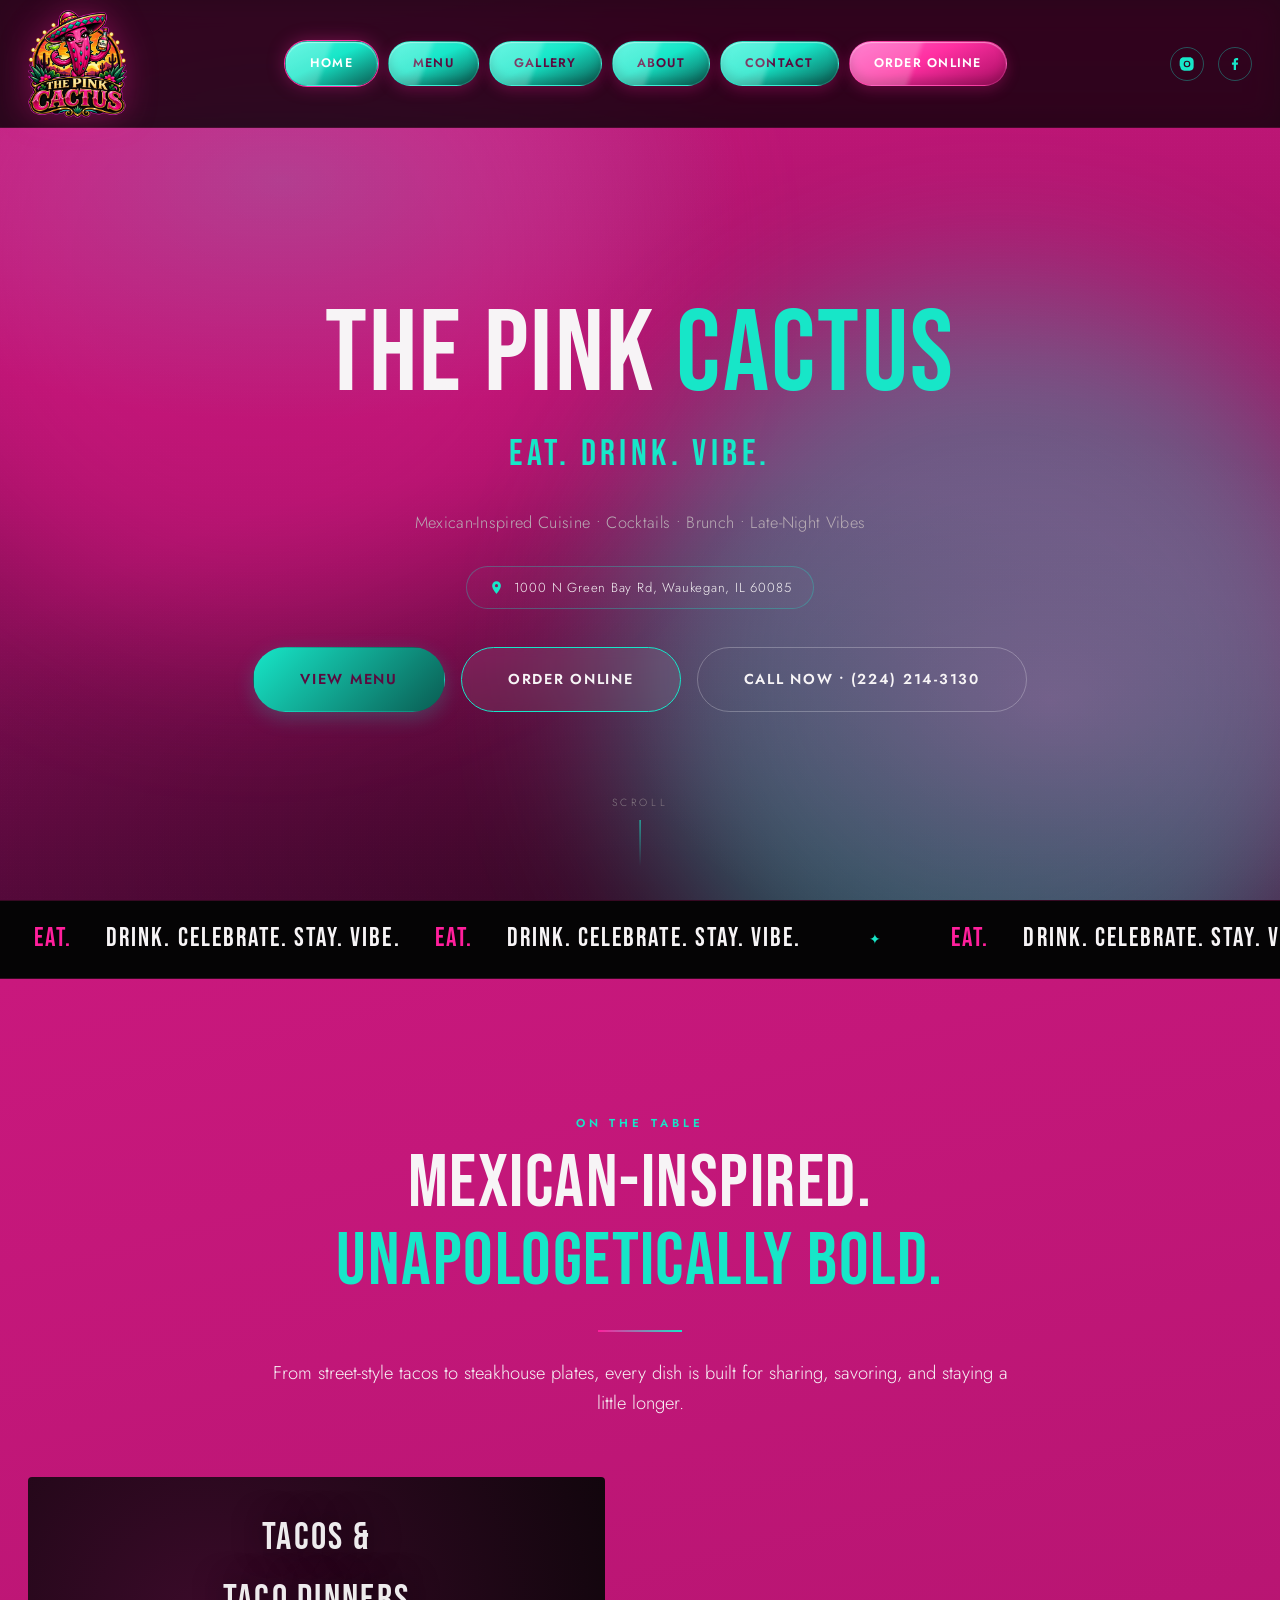
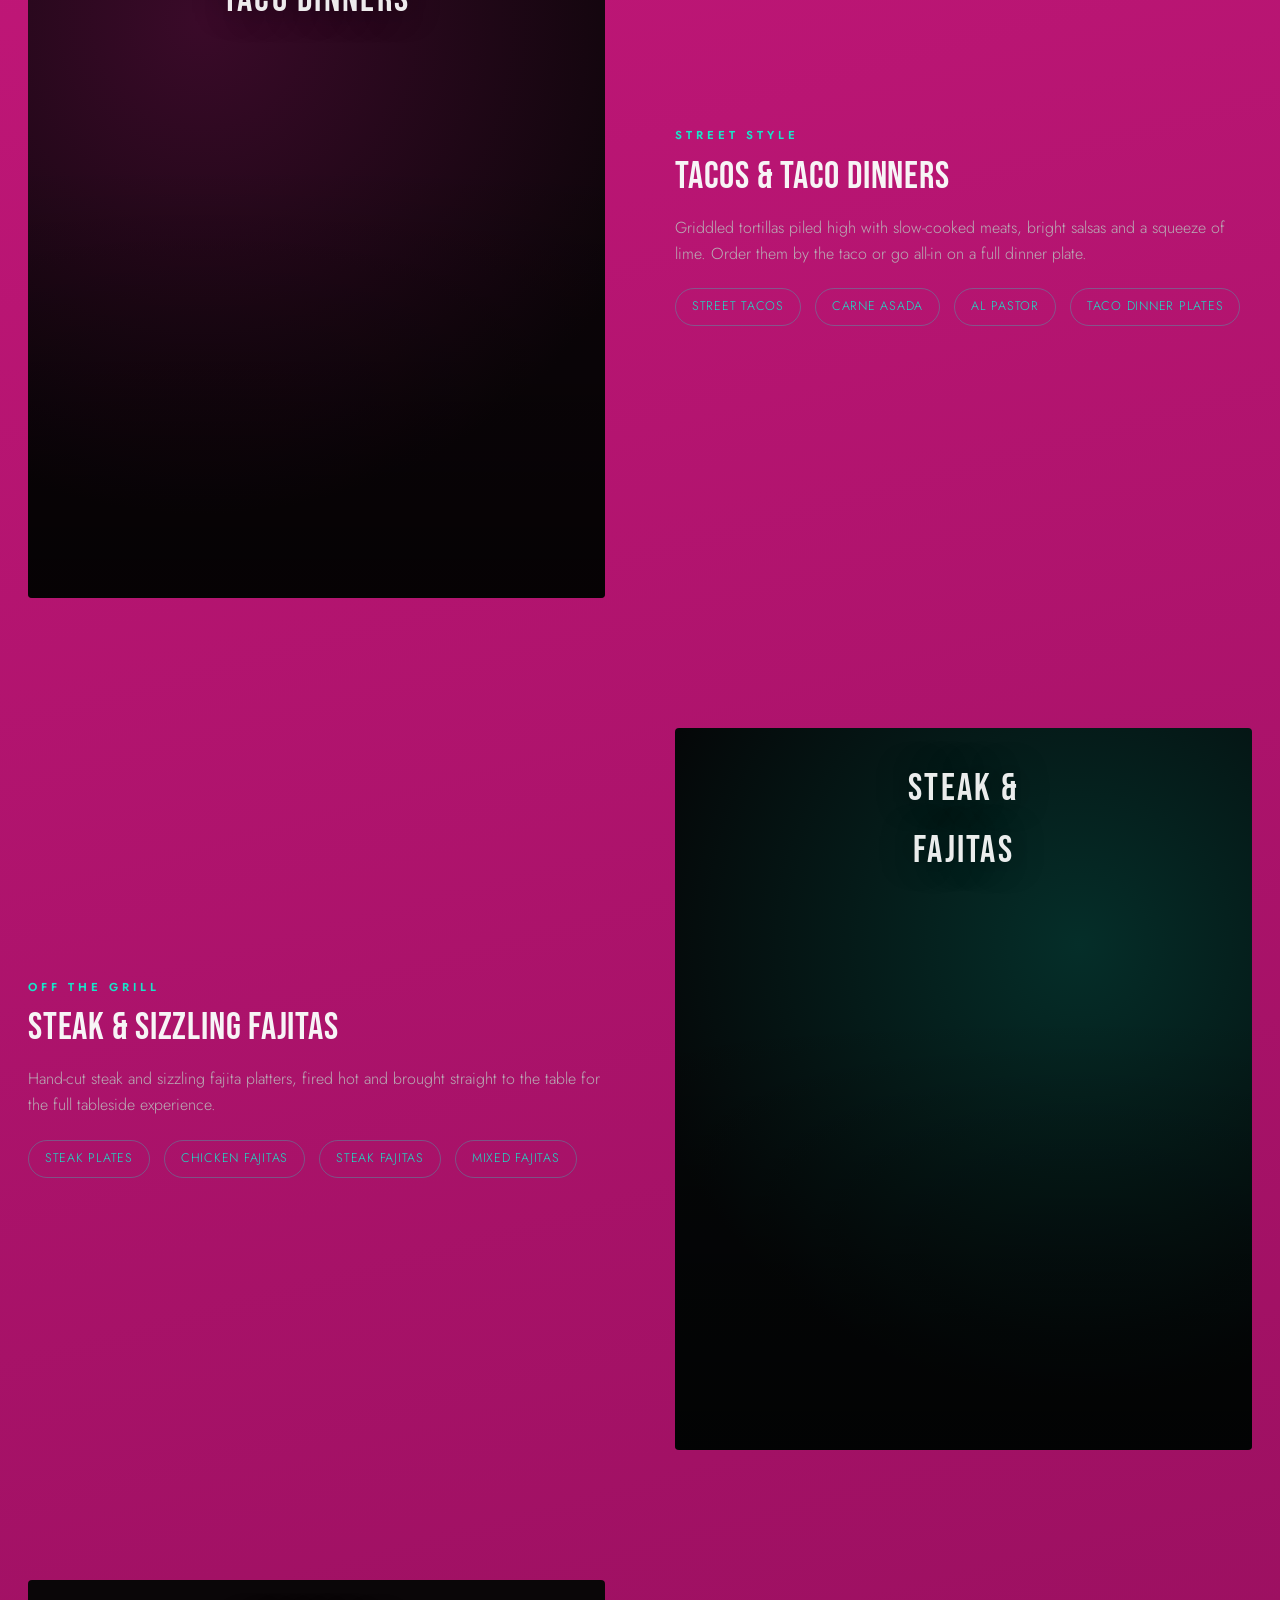
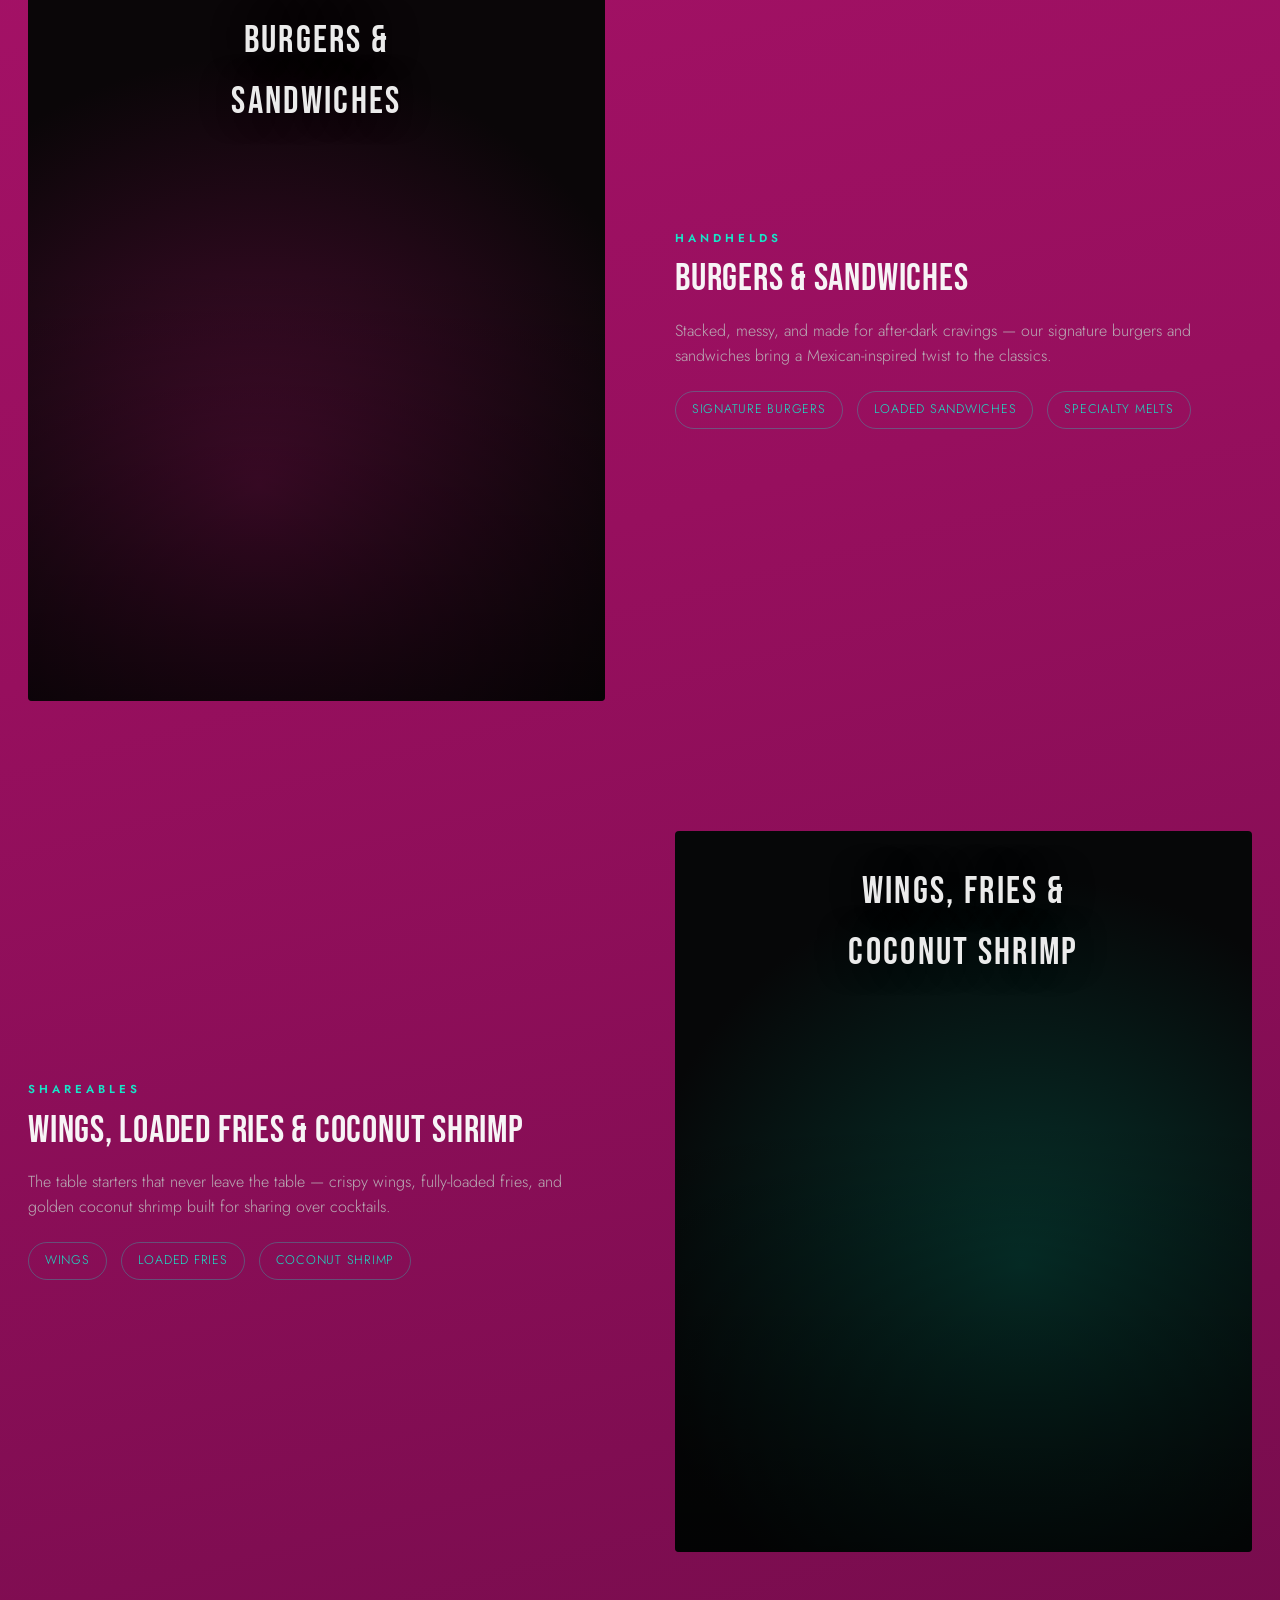
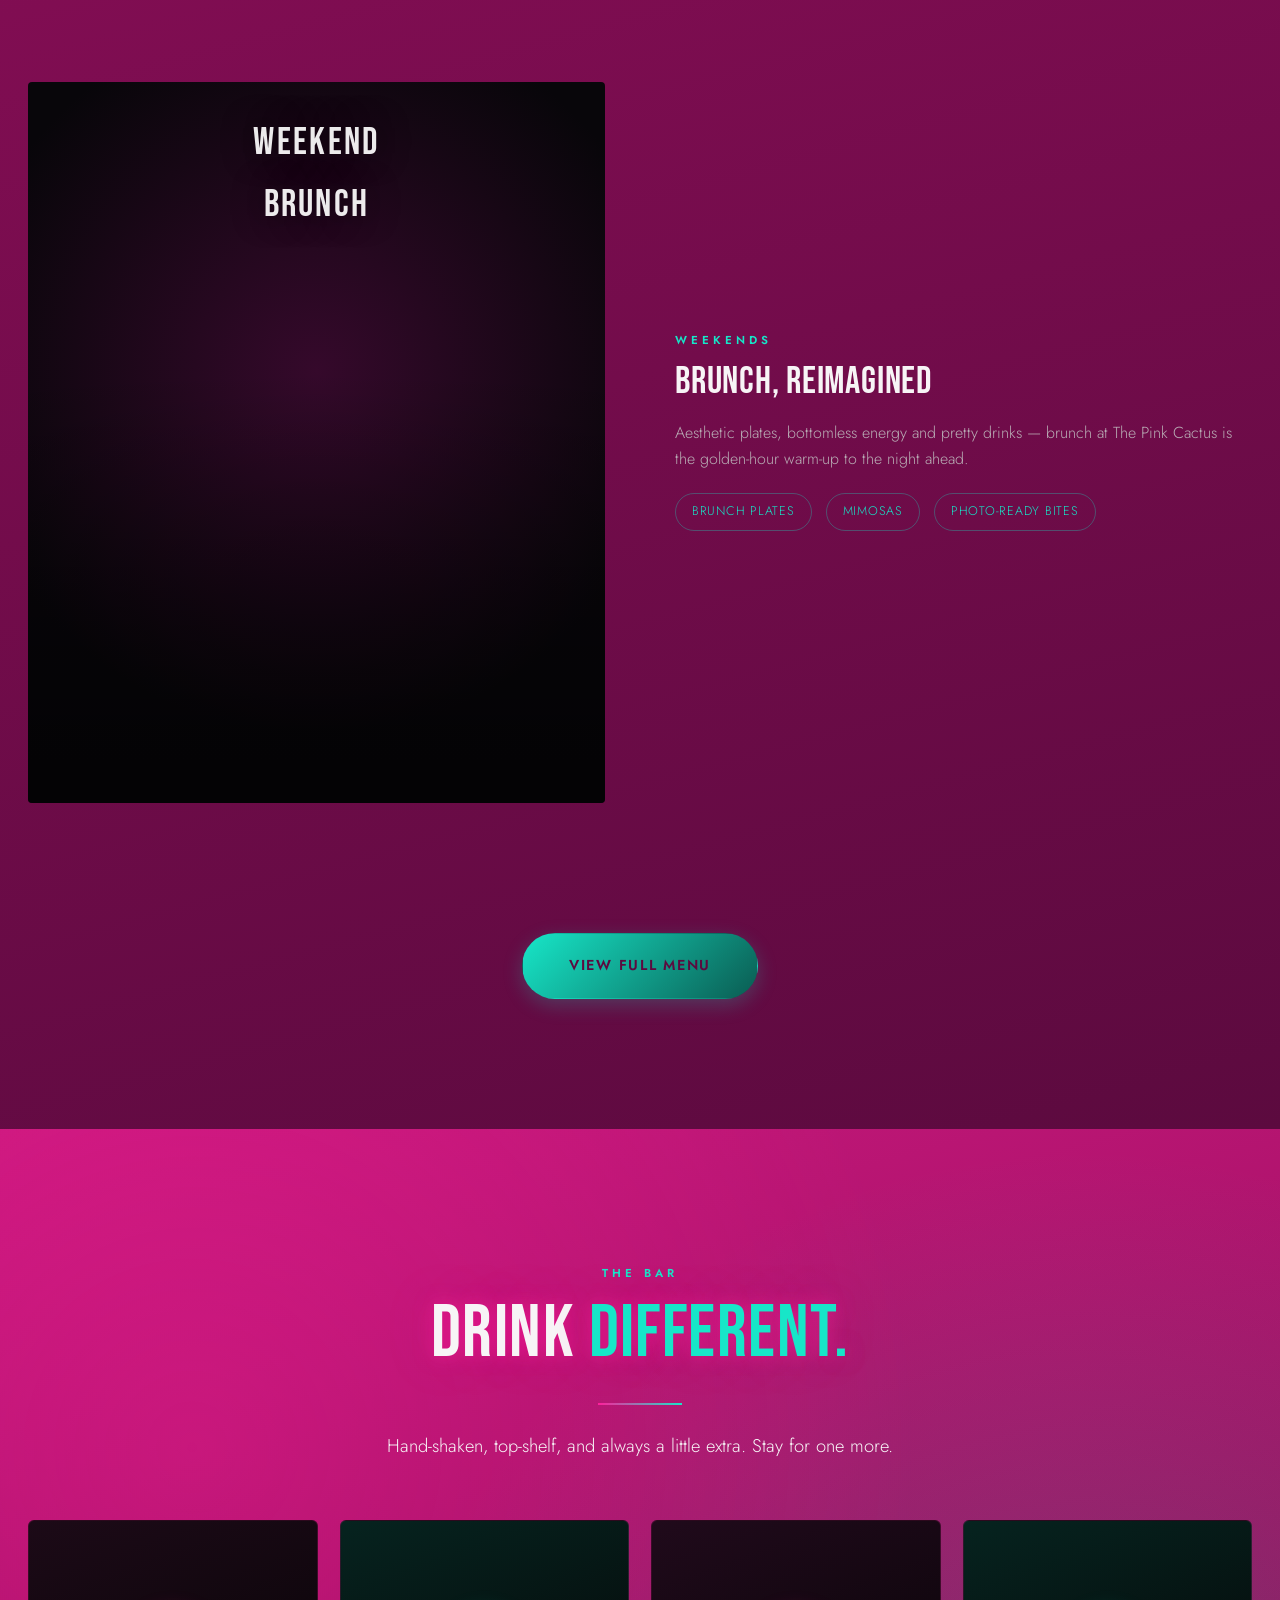
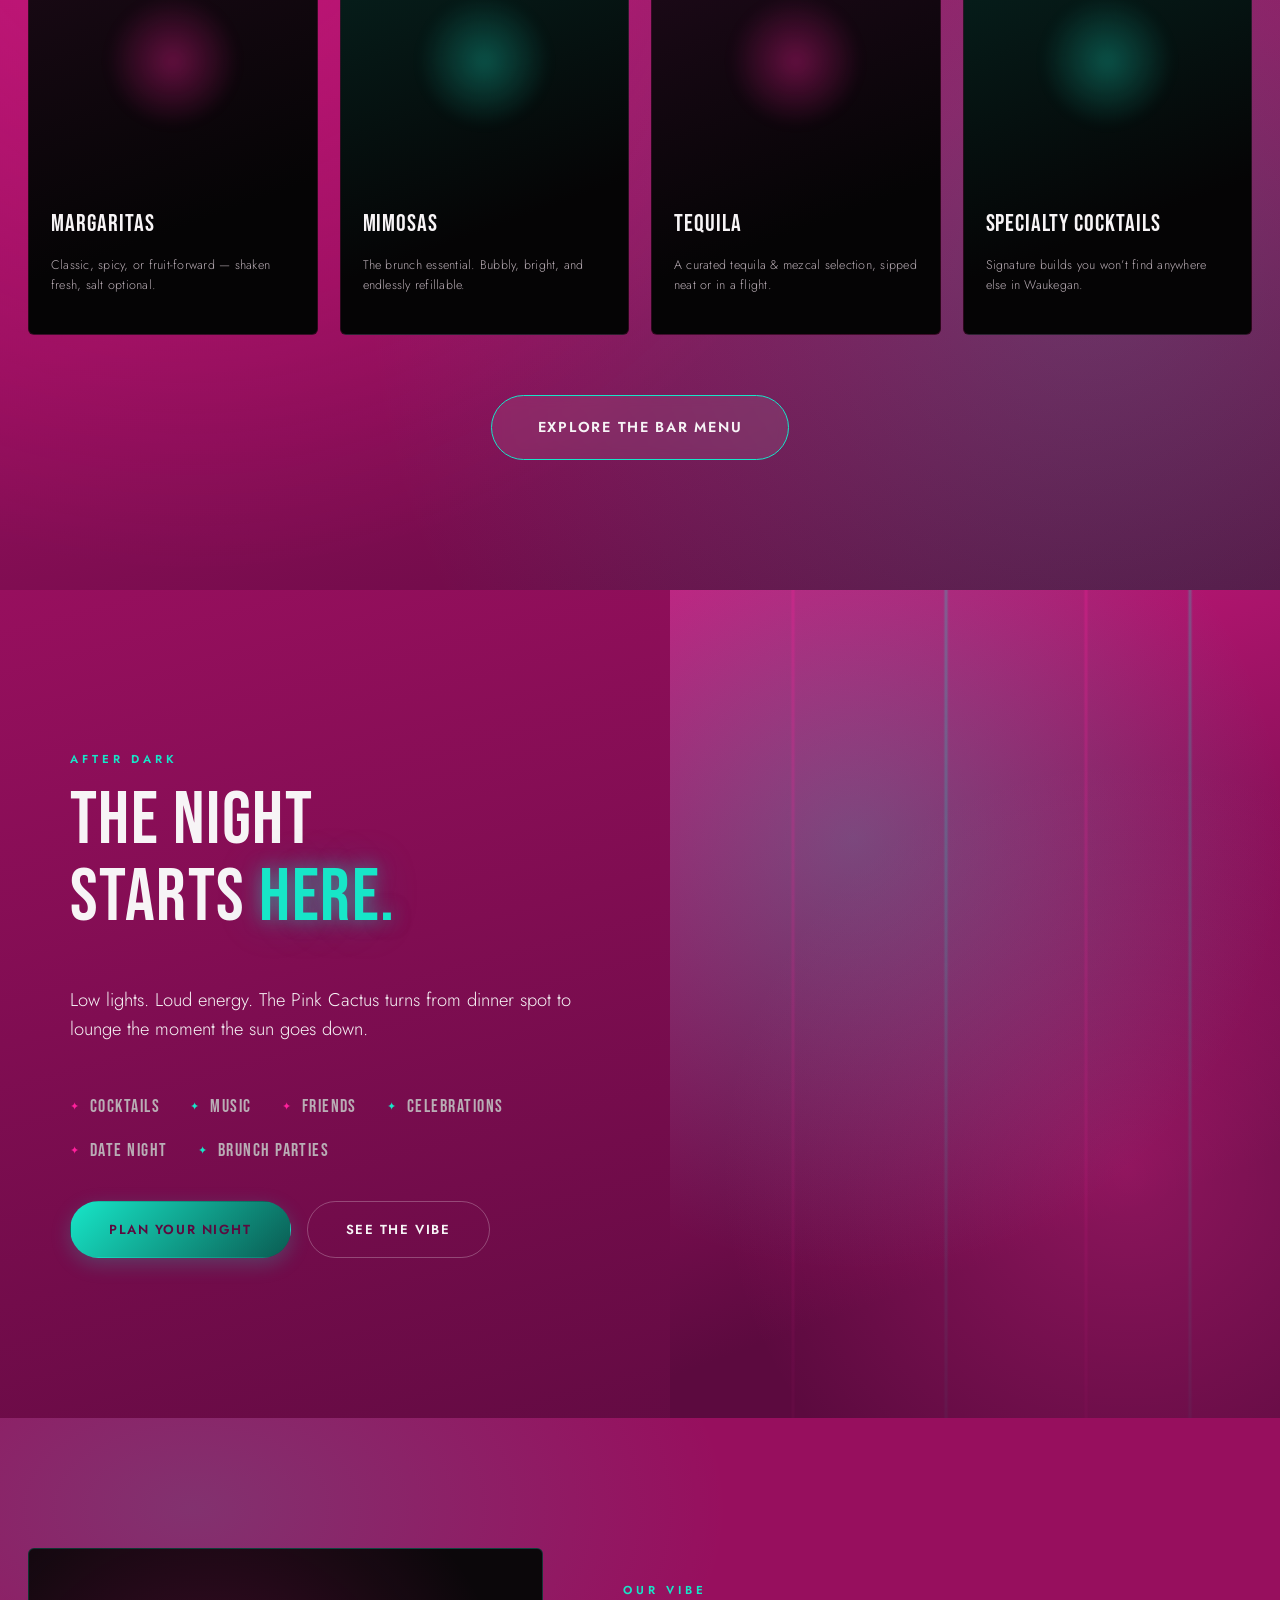
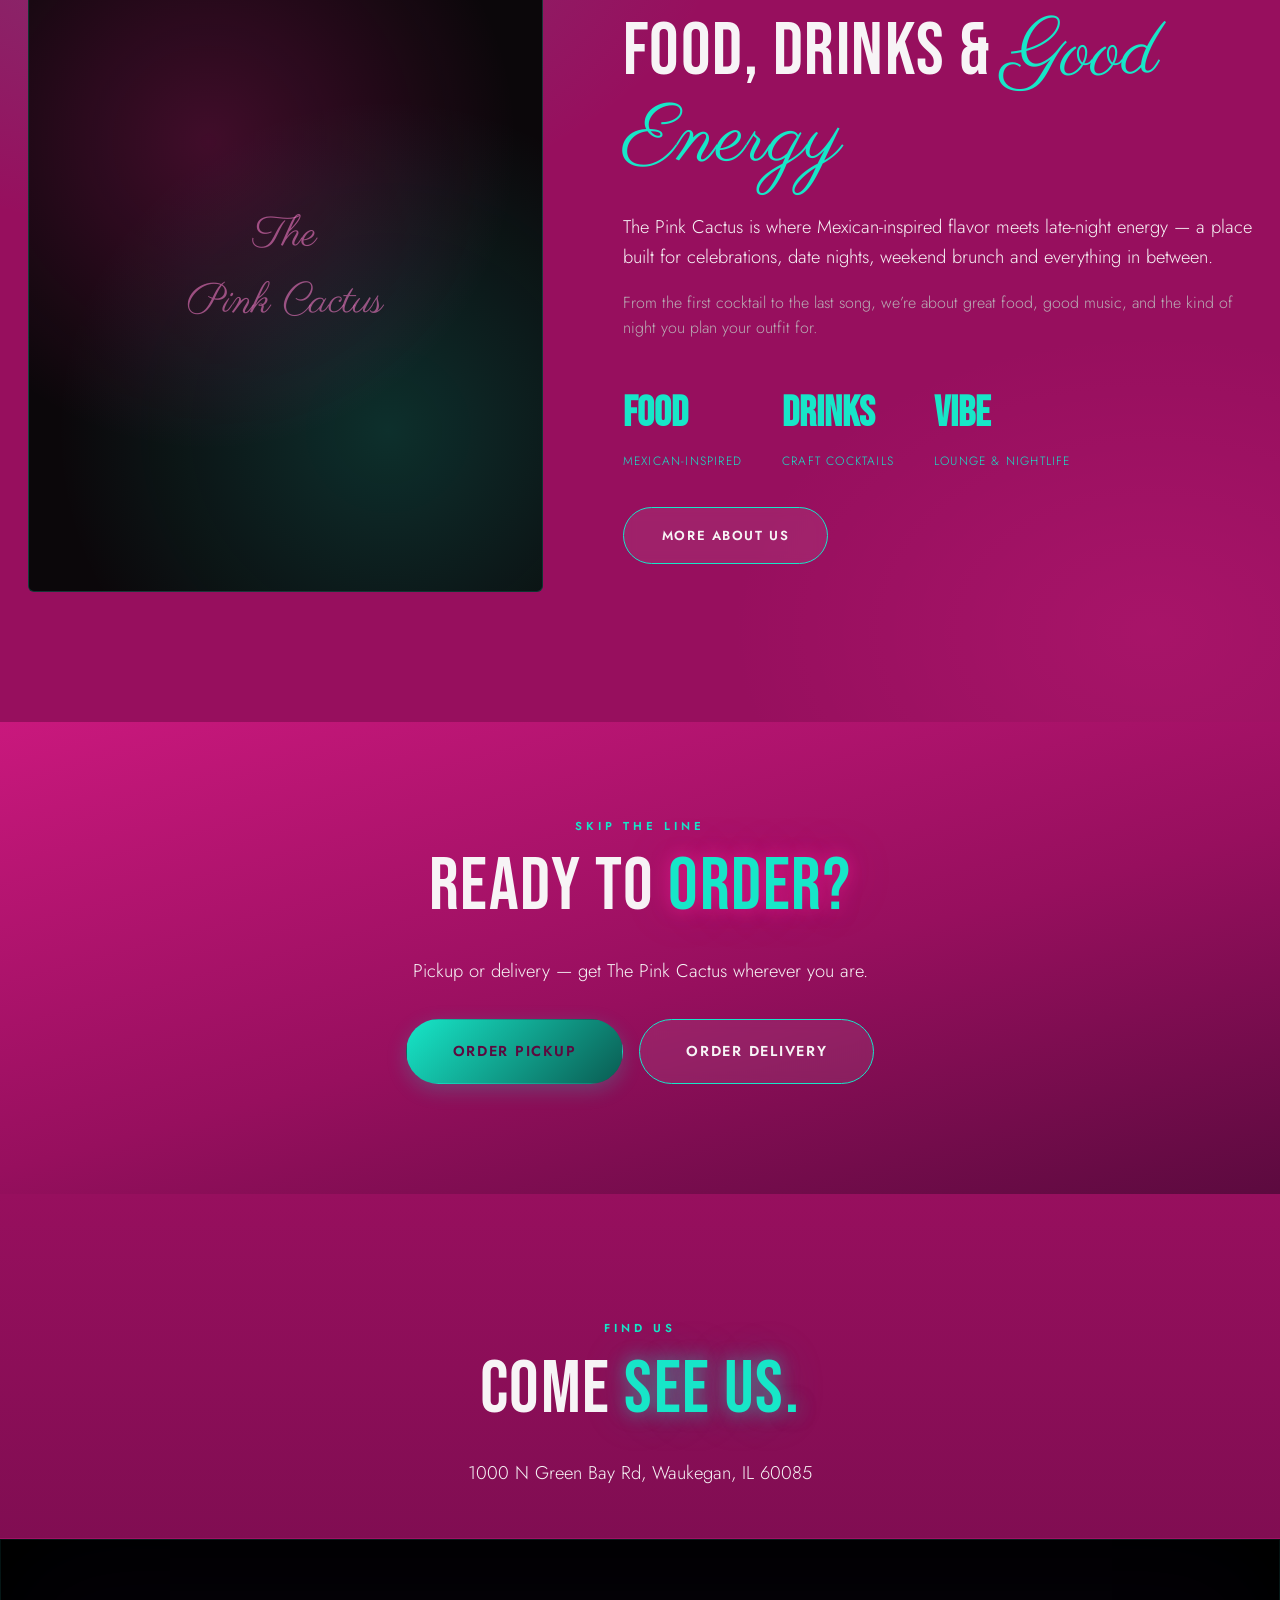
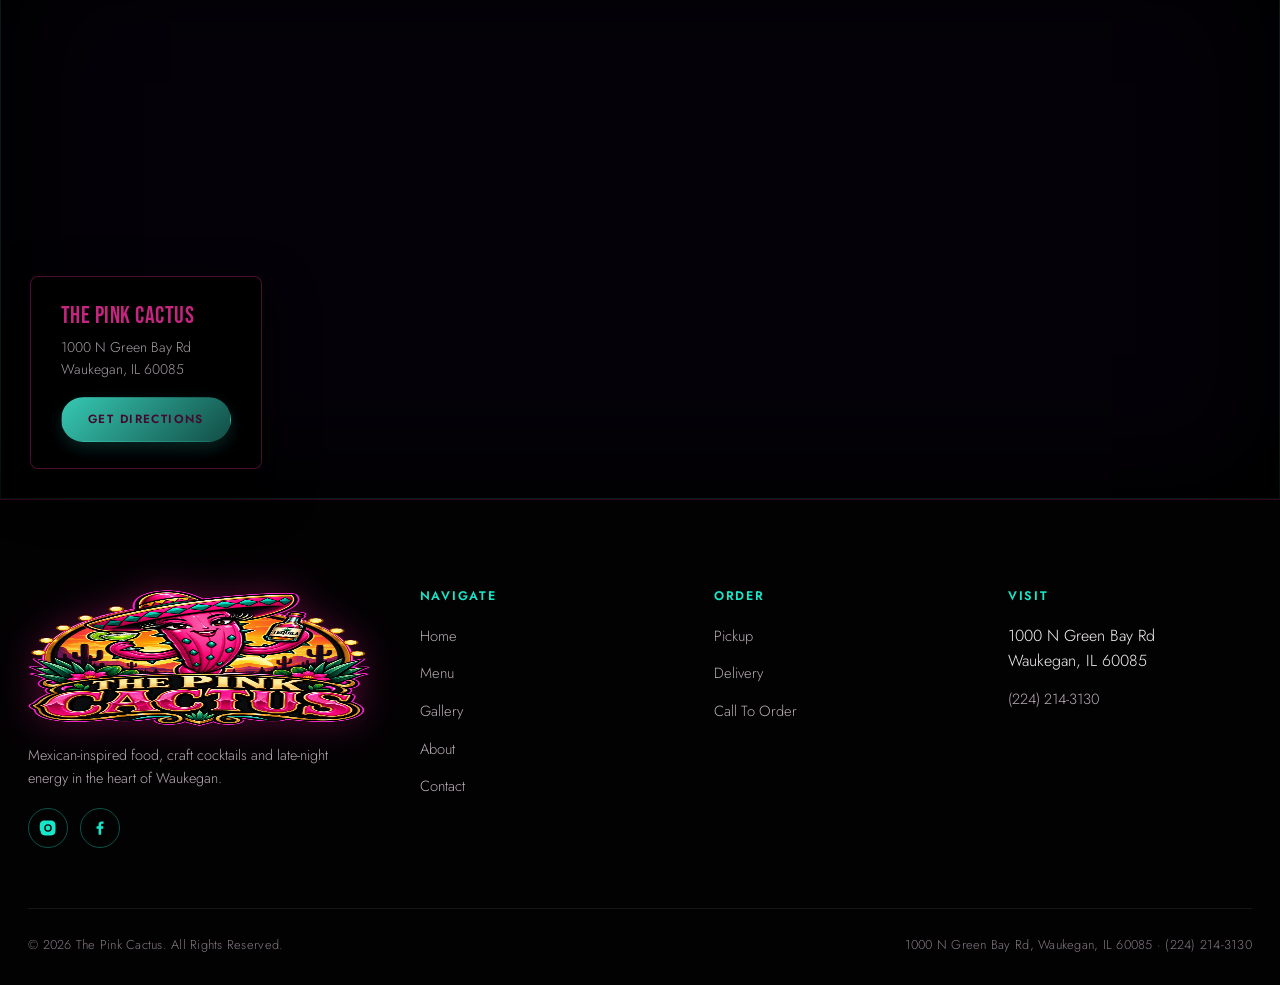
==== commit 9e0114db: "Invert color balance to pink-dominant/teal-accent, add Order Online modal COLOR INVERSION Background" ====
--- a/index.html
+++ b/index.html
@@ -56,7 +56,7 @@
         <li><a class="nav-bubble" data-nav-link="gallery.html" href="gallery.html">Gallery</a></li>
         <li><a class="nav-bubble" data-nav-link="about.html" href="about.html">About</a></li>
         <li><a class="nav-bubble" data-nav-link="contact.html" href="contact.html">Contact</a></li>
-        <li><a class="nav-bubble order" href="https://www.doordash.com/en/store/the-pink-cactus-waukegan-40074361/" target="_blank" rel="noopener">Order Online</a></li>
+        <li><a class="nav-bubble order" href="https://www.doordash.com/en/store/the-pink-cactus-waukegan-40074361/" target="_blank" rel="noopener" data-order-modal>Order Online</a></li>
       </ul>
     </nav>
 
@@ -81,7 +81,7 @@
   <a class="nav-bubble" data-nav-link="gallery.html" href="gallery.html">Gallery</a>
   <a class="nav-bubble" data-nav-link="about.html" href="about.html">About</a>
   <a class="nav-bubble" data-nav-link="contact.html" href="contact.html">Contact</a>
-  <a class="nav-bubble order" href="https://www.doordash.com/en/store/the-pink-cactus-waukegan-40074361/" target="_blank" rel="noopener">Order Online</a>
+  <a class="nav-bubble order" href="https://www.doordash.com/en/store/the-pink-cactus-waukegan-40074361/" target="_blank" rel="noopener" data-order-modal>Order Online</a>
   <div class="header-social">
     <a href="https://www.instagram.com/thepinkcactus25/" target="_blank" rel="noopener" aria-label="Instagram"><svg viewBox="0 0 24 24"><path d="M12 2c2.7 0 3.06.01 4.12.06 1.06.05 1.79.22 2.43.47.66.26 1.22.6 1.77 1.15.55.55.9 1.11 1.15 1.77.25.64.42 1.37.47 2.43.05 1.06.06 1.42.06 4.12s-.01 3.06-.06 4.12c-.05 1.06-.22 1.79-.47 2.43a4.9 4.9 0 0 1-1.15 1.77 4.9 4.9 0 0 1-1.77 1.15c-.64.25-1.37.42-2.43.47C15.06 21.99 14.7 22 12 22s-3.06-.01-4.12-.06c-1.06-.05-1.79-.22-2.43-.47a4.9 4.9 0 0 1-1.77-1.15 4.9 4.9 0 0 1-1.15-1.77c-.25-.64-.42-1.37-.47-2.43C1.01 15.06 1 14.7 1 12s.01-3.06.06-4.12c.05-1.06.22-1.79.47-2.43.26-.66.6-1.22 1.15-1.77a4.9 4.9 0 0 1 1.77-1.15c.64-.25 1.37-.42 2.43-.47C8.94 2.01 9.3 2 12 2zm0 5a5 5 0 1 0 0 10 5 5 0 0 0 0-10zm0 8.2a3.2 3.2 0 1 1 0-6.4 3.2 3.2 0 0 1 0 6.4zm5.2-8.4a1.2 1.2 0 1 1 0-2.4 1.2 1.2 0 0 1 0 2.4z"/></svg></a>
     <a href="https://www.facebook.com/p/The-Pink-Cactus-61577738445290/" target="_blank" rel="noopener" aria-label="Facebook"><svg viewBox="0 0 24 24"><path d="M13.5 21v-8h2.7l.4-3.2h-3.1V7.7c0-.9.25-1.5 1.6-1.5H16.7V3.3C16.4 3.26 15.4 3.17 14.2 3.17c-2.4 0-4.1 1.47-4.1 4.16v2.47H7.4v3.2h2.7v8h3.4z"/></svg></a>
@@ -107,7 +107,7 @@
 
       <div class="hero-actions reveal reveal-delay-3">
         <a href="menu.html" class="btn btn-primary btn-lg">View Menu</a>
-        <a href="https://www.doordash.com/en/store/the-pink-cactus-waukegan-40074361/" target="_blank" rel="noopener" class="btn btn-outline btn-lg">Order Online</a>
+        <a href="https://www.doordash.com/en/store/the-pink-cactus-waukegan-40074361/" target="_blank" rel="noopener" class="btn btn-outline btn-lg" data-order-modal>Order Online</a>
         <a href="tel:2242143130" class="btn btn-ghost btn-lg">Call Now &bull; (224) 214-3130</a>
       </div>
     </div>
@@ -300,8 +300,8 @@
       <h2>READY TO <span class="text-pink glow-pink">ORDER?</span></h2>
       <p class="lead" style="max-width:520px; margin:0 auto 34px;">Pickup or delivery — get The Pink Cactus wherever you are.</p>
       <div class="hero-actions" style="justify-content:center;">
-        <a href="https://www.doordash.com/en/store/the-pink-cactus-waukegan-40074361/" target="_blank" rel="noopener" class="btn btn-primary btn-lg">Order Pickup</a>
-        <a href="https://www.doordash.com/en/store/the-pink-cactus-waukegan-40074361/" target="_blank" rel="noopener" class="btn btn-outline btn-lg">Order Delivery</a>
+        <a href="https://www.doordash.com/store/the-pink-cactus-waukegan-40074361/95588559/?pickup=true&amp;rwg_token=AE37R_h53dHHdawlCSpLgTIx5aW3lnkPUPMu6sBD-u1BojMjR8gwn_BKuAv_dr6qW7KYTdhGlWTox15C185cZktWCMO1UQ83kA==&amp;utm_campaign=gpa" target="_blank" rel="noopener" class="btn btn-primary btn-lg">Order Pickup</a>
+        <a href="https://www.doordash.com/store/the-pink-cactus-waukegan-40074361/95588559/?rwg_token=AE37R_ipLZYpbKMKBE30xxJIiYiHQdrSMhhp_AUpzIf40cC-KGBQig4lSWhWwXAun46DhNFPMW_8xNfTBiP7ejpONUzhHG9HLg==&amp;utm_campaign=gpa" target="_blank" rel="noopener" class="btn btn-outline btn-lg">Order Delivery</a>
       </div>
     </div>
   </section>
@@ -358,8 +358,8 @@
       <div class="footer-col">
         <h4>Order</h4>
         <ul>
-          <li><a href="https://www.doordash.com/en/store/the-pink-cactus-waukegan-40074361/" target="_blank" rel="noopener">Pickup</a></li>
-          <li><a href="https://www.doordash.com/en/store/the-pink-cactus-waukegan-40074361/" target="_blank" rel="noopener">Delivery</a></li>
+          <li><a href="https://www.doordash.com/store/the-pink-cactus-waukegan-40074361/95588559/?pickup=true&amp;rwg_token=AE37R_h53dHHdawlCSpLgTIx5aW3lnkPUPMu6sBD-u1BojMjR8gwn_BKuAv_dr6qW7KYTdhGlWTox15C185cZktWCMO1UQ83kA==&amp;utm_campaign=gpa" target="_blank" rel="noopener">Pickup</a></li>
+          <li><a href="https://www.doordash.com/store/the-pink-cactus-waukegan-40074361/95588559/?rwg_token=AE37R_ipLZYpbKMKBE30xxJIiYiHQdrSMhhp_AUpzIf40cC-KGBQig4lSWhWwXAun46DhNFPMW_8xNfTBiP7ejpONUzhHG9HLg==&amp;utm_campaign=gpa" target="_blank" rel="noopener">Delivery</a></li>
           <li><a href="tel:2242143130">Call To Order</a></li>
         </ul>
       </div>
@@ -386,7 +386,28 @@
   <div class="row">
     <a href="tel:2242143130"><svg viewBox="0 0 24 24"><path d="M6.6 10.8c1.4 2.8 3.8 5.2 6.6 6.6l2.2-2.2c.3-.3.7-.4 1-.2 1.1.4 2.3.6 3.6.6.6 0 1 .4 1 1V20c0 .6-.4 1-1 1C10.6 21 3 13.4 3 4c0-.6.4-1 1-1h3.5c.6 0 1 .4 1 1 0 1.3.2 2.5.6 3.6.1.4 0 .8-.2 1l-2.3 2.2z"/></svg><span>Call</span></a>
     <a href="https://www.google.com/maps/dir/?api=1&destination=1000+N+Green+Bay+Rd,+Waukegan,+IL+60085" target="_blank" rel="noopener"><svg viewBox="0 0 24 24"><path d="M12 2a7 7 0 0 0-7 7c0 5.25 7 13 7 13s7-7.75 7-13a7 7 0 0 0-7-7zm0 9.5A2.5 2.5 0 1 1 12 6.5a2.5 2.5 0 0 1 0 5z"/></svg><span>Directions</span></a>
-    <a class="order" href="https://www.doordash.com/en/store/the-pink-cactus-waukegan-40074361/" target="_blank" rel="noopener"><svg viewBox="0 0 24 24"><path d="M6 2l1.5 4h9L18 2h2l-2 6H6L4 2h2zM4 10h16l-1.3 9.1A2 2 0 0 1 16.7 21H7.3a2 2 0 0 1-2-1.9L4 10z"/></svg><span>Order</span></a>
+    <a class="order" href="https://www.doordash.com/en/store/the-pink-cactus-waukegan-40074361/" target="_blank" rel="noopener" data-order-modal><svg viewBox="0 0 24 24"><path d="M6 2l1.5 4h9L18 2h2l-2 6H6L4 2h2zM4 10h16l-1.3 9.1A2 2 0 0 1 16.7 21H7.3a2 2 0 0 1-2-1.9L4 10z"/></svg><span>Order</span></a>
+  </div>
+</div>
+
+<div class="order-modal" id="orderModal">
+  <div class="order-modal-panel" role="dialog" aria-modal="true" aria-labelledby="orderModalTitle">
+    <button class="order-modal-close" type="button" aria-label="Close">&times;</button>
+    <div class="order-modal-head">
+      <div class="eyebrow">The Pink Cactus</div>
+      <h3 id="orderModalTitle">ORDER ONLINE</h3>
+      <p>How would you like to receive your order?</p>
+    </div>
+    <div class="order-modal-actions">
+      <a class="order-modal-btn" href="https://www.doordash.com/store/the-pink-cactus-waukegan-40074361/95588559/?pickup=true&amp;rwg_token=AE37R_h53dHHdawlCSpLgTIx5aW3lnkPUPMu6sBD-u1BojMjR8gwn_BKuAv_dr6qW7KYTdhGlWTox15C185cZktWCMO1UQ83kA==&amp;utm_campaign=gpa" target="_blank" rel="noopener">
+        <svg viewBox="0 0 24 24"><path d="M6 2l1.5 4h9L18 2h2l-2 6H6L4 2h2zM4 10h16l-1.3 9.1A2 2 0 0 1 16.7 21H7.3a2 2 0 0 1-2-1.9L4 10z"/></svg>
+        <span>Pickup</span>
+      </a>
+      <a class="order-modal-btn" href="https://www.doordash.com/store/the-pink-cactus-waukegan-40074361/95588559/?rwg_token=AE37R_ipLZYpbKMKBE30xxJIiYiHQdrSMhhp_AUpzIf40cC-KGBQig4lSWhWwXAun46DhNFPMW_8xNfTBiP7ejpONUzhHG9HLg==&amp;utm_campaign=gpa" target="_blank" rel="noopener">
+        <svg viewBox="0 0 24 24"><path d="M5 13l1.5-4.5c.3-.9 1.1-1.5 2.1-1.5h6.8c1 0 1.8.6 2.1 1.5L19 13v6a1 1 0 0 1-1 1h-1a1 1 0 0 1-1-1v-1H8v1a1 1 0 0 1-1 1H6a1 1 0 0 1-1-1v-6zm2.5 2a1.5 1.5 0 1 0 0-3 1.5 1.5 0 0 0 0 3zm9 0a1.5 1.5 0 1 0 0-3 1.5 1.5 0 0 0 0 3z"/></svg>
+        <span>Delivery</span>
+      </a>
+    </div>
   </div>
 </div>
 
--- a/assets/css/style.css
+++ b/assets/css/style.css
@@ -19,6 +19,10 @@
   --grey: #b9adb5;
   --grey-dim: #857a83;
 
+  --surface-pink: #c9187d;
+  --surface-pink-mid: #970f5e;
+  --surface-pink-deep: #5c0a3f;
+
   --font-display: 'Bebas Neue', 'Oswald', sans-serif;
   --font-script: 'Parisienne', cursive;
   --font-body: 'Jost', 'Poppins', sans-serif;
@@ -34,7 +38,7 @@
 
 body {
   margin: 0;
-  background: var(--black);
+  background: linear-gradient(180deg, var(--surface-pink-mid), var(--surface-pink-deep));
   color: var(--white);
   font-family: var(--font-body);
   font-weight: 300;
@@ -48,10 +52,10 @@
 ul { list-style: none; margin: 0; padding: 0; }
 button { font-family: inherit; cursor: pointer; }
 
-::selection { background: var(--pink); color: var(--black); }
+::selection { background: var(--teal); color: var(--surface-pink-deep); }
 
 ::-webkit-scrollbar { width: 10px; }
-::-webkit-scrollbar-track { background: var(--black); }
+::-webkit-scrollbar-track { background: var(--surface-pink-deep); }
 ::-webkit-scrollbar-thumb { background: linear-gradient(var(--pink), var(--teal)); border-radius: 10px; }
 
 .container {
@@ -95,7 +99,7 @@
 p { color: var(--grey); font-weight: 300; }
 p.lead { font-size: 1.15rem; color: var(--white); font-weight: 300; }
 
-.text-pink { color: var(--pink); }
+.text-pink { color: var(--teal); }
 .text-teal { color: var(--teal); }
 .text-white { color: var(--white); }
 
@@ -124,27 +128,29 @@
 .btn:active { transform: scale(.97); }
 
 .btn-primary {
-  background: linear-gradient(135deg, var(--pink-hot), var(--pink-deep));
-  color: var(--teal);
-  box-shadow: 0 0 0 rgba(255,31,156,0), 0 6px 20px rgba(255,31,156,.18);
+  background: linear-gradient(135deg, var(--teal), var(--teal-deep));
+  color: var(--surface-pink-deep);
+  text-shadow: none;
+  box-shadow: 0 0 0 rgba(23,230,200,0), 0 6px 20px rgba(23,230,200,.22);
 }
 .btn-primary:hover {
   transform: translateY(-3px) scale(1.03);
-  box-shadow: 0 0 28px rgba(255,31,156,.65), 0 0 60px rgba(255,31,156,.25);
-  color: #eafffb;
+  box-shadow: 0 0 28px rgba(23,230,200,.6), 0 0 60px rgba(255,47,161,.3);
+  color: #ffffff;
 }
 
 .btn-outline {
-  background: rgba(10,8,10,.4);
-  color: var(--teal);
-  border-color: var(--pink);
+  background: rgba(255,255,255,.08);
+  color: var(--white);
+  border-color: var(--teal);
   backdrop-filter: blur(6px);
 }
 .btn-outline:hover {
-  border-color: var(--teal);
-  box-shadow: 0 0 24px rgba(23,230,200,.35);
+  border-color: var(--white);
+  box-shadow: 0 0 24px rgba(255,47,161,.4);
   transform: translateY(-3px) scale(1.03);
   color: var(--white);
+  background: rgba(255,255,255,.16);
 }
 
 .btn-ghost {
@@ -164,7 +170,7 @@
    content's intrinsic min-width (default min-width:auto on grid/flex items) */
 .food-row > *, .about-grid > *, .contact-grid > *, .night-grid > *,
 .cocktail-grid > *, .footer-grid > *, .menu-items > *, .featured-grid > *,
-.contact-actions > *, .hero-actions > *, .btn-row > * {
+.contact-actions > *, .hero-actions > *, .btn-row > *, .order-modal-actions > * {
   min-width: 0;
 }
 
@@ -213,8 +219,8 @@
   align-items: center;
   padding: 12px 24px;
   border-radius: 999px;
-  background: linear-gradient(155deg, #ff4fb2 0%, var(--pink-hot) 45%, #d80e82 100%);
-  color: var(--teal);
+  background: linear-gradient(155deg, #3df5db 0%, var(--teal) 45%, var(--teal-deep) 100%);
+  color: var(--surface-pink-deep);
   font-family: var(--font-body);
   font-weight: 600;
   font-size: .78rem;
@@ -239,17 +245,17 @@
 .nav-bubble:hover {
   transform: translateY(-2px) scale(1.055);
   color: #ffffff;
-  box-shadow: inset 0 1px 1px rgba(255,255,255,.5), 0 0 0 1px var(--teal), 0 6px 24px rgba(23,230,200,.4), 0 6px 18px rgba(255,31,156,.35);
+  box-shadow: inset 0 1px 1px rgba(255,255,255,.5), 0 0 0 1px var(--pink-hot), 0 6px 24px rgba(255,47,161,.4), 0 6px 18px rgba(23,230,200,.35);
 }
 .nav-bubble.is-active {
   color: #fff;
-  box-shadow: inset 0 1px 1px rgba(255,255,255,.5), 0 0 0 1px var(--teal), 0 0 18px rgba(23,230,200,.35);
+  box-shadow: inset 0 1px 1px rgba(255,255,255,.5), 0 0 0 1px var(--pink-hot), 0 0 18px rgba(255,47,161,.35);
 }
 .nav-bubble.order {
-  background: linear-gradient(155deg, #1be9cc, var(--teal-dim) 60%, #0a6a5e);
-  color: var(--black);
-}
-.nav-bubble.order:hover { box-shadow: inset 0 1px 1px rgba(255,255,255,.5), 0 0 0 1px var(--pink), 0 6px 24px rgba(255,31,156,.4); color: #10100f; }
+  background: linear-gradient(155deg, #ff5fc4, var(--pink-hot) 45%, var(--pink-deep) 100%);
+  color: #ffffff;
+}
+.nav-bubble.order:hover { box-shadow: inset 0 1px 1px rgba(255,255,255,.5), 0 0 0 1px var(--teal), 0 6px 24px rgba(23,230,200,.4); color: #ffffff; }
 
 .header-social { display: flex; align-items: center; gap: 14px; margin-left: 6px; }
 .header-social a {
@@ -321,16 +327,16 @@
   display: flex;
   align-items: center;
   overflow: hidden;
-  background: var(--black);
+  background: var(--surface-pink-mid);
   isolation: isolate;
 }
 .hero-bg {
   position: absolute; inset: 0;
   background:
-    radial-gradient(ellipse 60% 45% at 22% 20%, rgba(255,31,156,.35), transparent 60%),
-    radial-gradient(ellipse 55% 50% at 82% 78%, rgba(23,230,200,.22), transparent 60%),
-    radial-gradient(ellipse 90% 70% at 50% 100%, rgba(120,0,70,.35), transparent 70%),
-    linear-gradient(180deg, #0a070a 0%, #050405 55%, #030203 100%);
+    radial-gradient(ellipse 60% 45% at 22% 20%, rgba(23,230,200,.28), transparent 60%),
+    radial-gradient(ellipse 55% 50% at 82% 78%, rgba(255,47,161,.4), transparent 60%),
+    radial-gradient(ellipse 90% 70% at 50% 100%, rgba(0,0,0,.4), transparent 70%),
+    linear-gradient(180deg, var(--surface-pink) 0%, var(--surface-pink-mid) 55%, var(--surface-pink-deep) 100%);
   z-index: -3;
 }
 .hero-bg::after {
@@ -379,7 +385,7 @@
   margin: 0 auto 8px;
   color: var(--white);
 }
-.hero h1 span { color: var(--pink); }
+.hero h1 span { color: var(--teal); }
 .hero-tagline {
   font-family: var(--font-display);
   letter-spacing: .12em;
@@ -407,7 +413,7 @@
   color: var(--white);
   background: rgba(255,255,255,.02);
 }
-.hero-location svg { width: 15px; height: 15px; fill: var(--pink); flex-shrink: 0; }
+.hero-location svg { width: 15px; height: 15px; fill: var(--teal); flex-shrink: 0; }
 
 .hero-actions { display: flex; flex-wrap: wrap; gap: 16px; justify-content: center; margin-bottom: 20px; }
 .hero-call {
@@ -416,7 +422,7 @@
   margin-top: 6px;
 }
 .hero-call a { color: var(--teal); font-weight: 600; }
-.hero-call a:hover { color: var(--pink); }
+.hero-call a:hover { color: var(--teal); }
 
 .scroll-cue {
   position: absolute;
@@ -429,7 +435,7 @@
   text-transform: uppercase;
   z-index: 2;
 }
-.scroll-cue .line { width: 1px; height: 46px; background: linear-gradient(var(--pink), transparent); animation: cue 2.4s ease-in-out infinite; }
+.scroll-cue .line { width: 1px; height: 46px; background: linear-gradient(var(--teal), transparent); animation: cue 2.4s ease-in-out infinite; }
 @keyframes cue { 0%{ opacity:.2; transform: scaleY(.4); transform-origin: top;} 50%{opacity:1; transform: scaleY(1); transform-origin: top;} 100%{opacity:.2; transform: scaleY(.4); transform-origin: top;} }
 
 /* ==========================================================================
@@ -441,13 +447,13 @@
 .section-head { max-width: 760px; margin: 0 0 60px; }
 .section-head.center { margin-left: auto; margin-right: auto; text-align: center; }
 
-.bg-black { background: var(--black); }
-.bg-charcoal { background: linear-gradient(180deg, var(--charcoal), var(--charcoal-2)); }
+.bg-black { background: linear-gradient(165deg, var(--surface-pink) 0%, var(--surface-pink-mid) 55%, var(--surface-pink-deep) 100%); }
+.bg-charcoal { background: linear-gradient(180deg, var(--surface-pink-mid), var(--surface-pink-deep)); }
 .bg-deep {
   background:
-    radial-gradient(ellipse 70% 60% at 15% 10%, rgba(255,31,156,.14), transparent 60%),
-    radial-gradient(ellipse 60% 60% at 90% 90%, rgba(23,230,200,.1), transparent 55%),
-    #08060a;
+    radial-gradient(ellipse 70% 60% at 15% 10%, rgba(23,230,200,.16), transparent 60%),
+    radial-gradient(ellipse 60% 60% at 90% 90%, rgba(255,47,161,.16), transparent 55%),
+    var(--surface-pink-mid);
 }
 
 .divider {
@@ -561,7 +567,7 @@
    COCKTAILS
    ========================================================================== */
 .cocktail-section {
-  background: #030203;
+  background: linear-gradient(165deg, var(--surface-pink) 0%, var(--surface-pink-mid) 60%, var(--surface-pink-deep) 100%);
   position: relative;
   overflow: hidden;
 }
@@ -593,8 +599,8 @@
 .cocktail-card:nth-child(4) { background: linear-gradient(160deg, #06231f, #050405 70%); }
 .cocktail-card:hover {
   transform: translateY(-10px);
-  border-color: var(--pink);
-  box-shadow: 0 20px 50px rgba(255,31,156,.25), 0 0 0 1px rgba(23,230,200,.25) inset;
+  border-color: var(--teal);
+  box-shadow: 0 20px 50px rgba(23,230,200,.3), 0 0 0 1px rgba(255,47,161,.25) inset;
 }
 .cocktail-card .cc-inner { padding: 26px 22px; position: relative; z-index: 1; width: 100%; }
 .cocktail-card::before {
@@ -616,7 +622,7 @@
    NIGHTLIFE
    ========================================================================== */
 .night-section {
-  background: var(--black);
+  background: linear-gradient(165deg, var(--surface-pink-mid) 0%, var(--surface-pink-deep) 100%);
   padding: 0;
 }
 .night-grid {
@@ -631,9 +637,9 @@
 .night-visual {
   position: relative;
   background:
-    radial-gradient(circle at 30% 30%, rgba(255,31,156,.25), transparent 60%),
-    radial-gradient(circle at 75% 70%, rgba(23,230,200,.2), transparent 55%),
-    linear-gradient(160deg, #150910, #030203 75%);
+    radial-gradient(circle at 30% 30%, rgba(23,230,200,.25), transparent 60%),
+    radial-gradient(circle at 75% 70%, rgba(255,47,161,.3), transparent 55%),
+    linear-gradient(160deg, var(--surface-pink) 0%, var(--surface-pink-deep) 75%);
   overflow: hidden;
 }
 .night-visual .beam {
@@ -690,13 +696,13 @@
   padding: 30px;
 }
 .about-stats { display: flex; gap: 40px; margin-top: 40px; flex-wrap: wrap; }
-.about-stats div strong { display: block; font-family: var(--font-display); font-size: 2.6rem; color: var(--pink); }
+.about-stats div strong { display: block; font-family: var(--font-display); font-size: 2.6rem; color: var(--teal); }
 .about-stats div span { font-size: .75rem; letter-spacing: .1em; text-transform: uppercase; color: var(--teal); }
 
 /* ==========================================================================
    MAP
    ========================================================================== */
-.map-section { background: var(--black); padding: 120px 0 0; }
+.map-section { background: linear-gradient(180deg, var(--surface-pink-mid), var(--surface-pink-deep)); padding: 120px 0 0; }
 .map-head { text-align: center; margin-bottom: 50px; }
 .map-wrap {
   position: relative;
@@ -706,7 +712,7 @@
   position: relative;
   width: 100%;
   height: 560px;
-  background: radial-gradient(circle at 30% 30%, rgba(255,31,156,.12), transparent 55%), radial-gradient(circle at 75% 70%, rgba(23,230,200,.1), transparent 55%), #0b0810;
+  background: radial-gradient(circle at 30% 30%, rgba(23,230,200,.14), transparent 55%), radial-gradient(circle at 75% 70%, rgba(255,47,161,.14), transparent 55%), var(--surface-pink-deep);
   filter: grayscale(.25) contrast(1.05) brightness(.9);
 }
 .map-frame-outer iframe { width: 100%; height: 100%; border: 0; display: block; background: #0b0810; }
@@ -806,9 +812,9 @@
   font-weight: 600;
 }
 .sticky-actions a svg { width: 20px; height: 20px; fill: var(--pink); }
-.sticky-actions a.order { background: linear-gradient(135deg, var(--pink-hot), var(--pink-deep)); border-color: transparent; }
-.sticky-actions a.order svg { fill: var(--teal); }
-.sticky-actions a.order span { color: var(--teal); }
+.sticky-actions a.order { background: linear-gradient(135deg, var(--teal), var(--teal-deep)); border-color: transparent; }
+.sticky-actions a.order svg { fill: var(--surface-pink-deep); }
+.sticky-actions a.order span { color: var(--surface-pink-deep); }
 
 /* ==========================================================================
    PAGE HERO (interior pages)
@@ -819,9 +825,9 @@
   text-align: center;
   overflow: hidden;
   background:
-    radial-gradient(ellipse 70% 60% at 50% 0%, rgba(255,31,156,.22), transparent 60%),
-    radial-gradient(ellipse 50% 40% at 85% 100%, rgba(23,230,200,.14), transparent 60%),
-    var(--black);
+    radial-gradient(ellipse 70% 60% at 50% 0%, rgba(23,230,200,.22), transparent 60%),
+    radial-gradient(ellipse 50% 40% at 85% 100%, rgba(255,47,161,.28), transparent 60%),
+    linear-gradient(165deg, var(--surface-pink) 0%, var(--surface-pink-mid) 70%, var(--surface-pink-deep) 100%);
 }
 .page-hero .eyebrow { justify-content: center; }
 .breadcrumb { font-size: .78rem; letter-spacing: .1em; color: var(--grey-dim); text-transform: uppercase; margin-top: 18px; }
@@ -858,7 +864,7 @@
 .menu-item { padding-bottom: 20px; border-bottom: 1px dashed rgba(255,255,255,.12); }
 .menu-item-top { display: flex; justify-content: space-between; align-items: baseline; gap: 14px; margin-bottom: 8px; }
 .menu-item-top h4 { margin: 0; font-family: var(--font-serif); font-style: italic; font-weight: 700; text-transform: none; letter-spacing: 0; font-size: 1.22rem; color: var(--white); }
-.menu-item-top .price { font-family: var(--font-display); color: var(--pink); font-size: 1.15rem; white-space: nowrap; }
+.menu-item-top .price { font-family: var(--font-display); color: var(--teal); font-size: 1.15rem; white-space: nowrap; text-shadow: 0 1px 3px rgba(0,0,0,.3); }
 .menu-item p { margin: 0; font-size: .88rem; }
 .menu-item .tag { display: inline-block; margin-top: 8px; font-size: .64rem; letter-spacing: .08em; color: var(--teal); text-transform: uppercase; border: 1px solid rgba(23,230,200,.3); padding: 3px 10px; border-radius: 999px; }
 
@@ -877,25 +883,25 @@
 /* MOST ORDERED — featured/premium presentation */
 .menu-featured {
   background:
-    radial-gradient(ellipse 70% 60% at 20% 10%, rgba(255,31,156,.08), transparent 60%),
-    radial-gradient(ellipse 60% 50% at 85% 90%, rgba(23,230,200,.06), transparent 55%);
-  border-top: 1px solid rgba(255,31,156,.22);
-  border-bottom: 1px solid rgba(255,31,156,.22);
+    radial-gradient(ellipse 70% 60% at 20% 10%, rgba(23,230,200,.1), transparent 60%),
+    radial-gradient(ellipse 60% 50% at 85% 90%, rgba(255,47,161,.1), transparent 55%);
+  border-top: 1px solid rgba(23,230,200,.35);
+  border-bottom: 1px solid rgba(23,230,200,.35);
 }
 .featured-grid { display: grid; grid-template-columns: repeat(2, 1fr); gap: 22px; }
 .featured-card {
   position: relative;
   padding: 28px 26px 24px;
   border-radius: 10px;
-  background: linear-gradient(160deg, rgba(255,31,156,.07), rgba(10,8,10,.6) 60%);
-  border: 1px solid rgba(255,31,156,.3);
-  box-shadow: 0 0 0 rgba(255,31,156,0);
+  background: linear-gradient(160deg, rgba(23,230,200,.09), rgba(0,0,0,.65) 60%);
+  border: 1px solid var(--teal);
+  box-shadow: 0 0 0 rgba(23,230,200,0);
   transition: transform .5s var(--ease), box-shadow .5s var(--ease), border-color .5s var(--ease);
 }
 .featured-card:hover {
   transform: translateY(-6px);
-  border-color: var(--pink);
-  box-shadow: 0 18px 44px rgba(255,31,156,.22), 0 0 0 1px rgba(23,230,200,.2) inset;
+  border-color: var(--pink-hot);
+  box-shadow: 0 18px 44px rgba(255,47,161,.28), 0 0 0 1px rgba(23,230,200,.25) inset;
 }
 .featured-badge {
   display: inline-flex;
@@ -917,9 +923,10 @@
 .menu-note {
   margin-top: 60px;
   text-align: center;
-  color: var(--grey-dim);
+  color: var(--grey);
   font-size: .82rem;
-  border: 1px dashed rgba(255,31,156,.3);
+  border: 1px dashed rgba(23,230,200,.35);
+  background: rgba(0,0,0,.18);
   padding: 22px;
   border-radius: 10px;
 }
@@ -933,8 +940,8 @@
   padding: 9px 20px; border-radius: 999px; font-size: .72rem; letter-spacing: .08em; text-transform: uppercase; font-weight: 600;
   transition: all .3s ease;
 }
-.gallery-filters button:hover { border-color: var(--pink); color: var(--pink); }
-.gallery-filters button.is-active { background: var(--pink); border-color: var(--pink); color: var(--teal); }
+.gallery-filters button:hover { border-color: var(--teal); color: var(--teal); }
+.gallery-filters button.is-active { background: var(--teal); border-color: var(--teal); color: var(--surface-pink-deep); }
 
 .masonry { column-count: 4; column-gap: 20px; }
 .masonry-item {
@@ -1018,13 +1025,13 @@
    ========================================================================== */
 .contact-grid { display: grid; grid-template-columns: 1fr 1fr; gap: 70px; }
 .contact-card {
-  background: linear-gradient(160deg, rgba(255,31,156,.06), rgba(23,230,200,.03));
-  border: 1px solid rgba(255,31,156,.22);
+  background: linear-gradient(160deg, rgba(0,0,0,.4), rgba(0,0,0,.22));
+  border: 1px solid var(--teal);
   border-radius: 12px;
   padding: 50px;
 }
 .contact-line { display: flex; align-items: flex-start; gap: 16px; margin-bottom: 26px; }
-.contact-line svg { width: 22px; height: 22px; fill: var(--pink); flex-shrink: 0; margin-top: 4px; }
+.contact-line svg { width: 22px; height: 22px; fill: var(--teal); flex-shrink: 0; margin-top: 4px; }
 .contact-line h4 { margin: 0 0 4px; font-family: var(--font-body); text-transform: uppercase; letter-spacing: .1em; font-size: .78rem; color: var(--teal); }
 .contact-line p, .contact-line a { margin: 0; font-size: 1rem; color: var(--white); }
 .contact-line a:hover { color: var(--pink); }
@@ -1034,6 +1041,98 @@
 .hours-table td:last-child { text-align: right; color: var(--white); }
 
 .contact-actions { display: grid; grid-template-columns: 1fr 1fr; gap: 16px; margin-top: 10px; }
+
+/* ==========================================================================
+   ORDER ONLINE MODAL
+   ========================================================================== */
+.order-modal {
+  position: fixed;
+  inset: 0;
+  z-index: 1000;
+  background: rgba(10,3,8,.82);
+  backdrop-filter: blur(8px);
+  display: flex;
+  align-items: center;
+  justify-content: center;
+  padding: 20px;
+  opacity: 0;
+  pointer-events: none;
+  transition: opacity .35s ease;
+}
+.order-modal.is-open { opacity: 1; pointer-events: auto; }
+.order-modal-panel {
+  position: relative;
+  width: min(500px, 100%);
+  background: linear-gradient(160deg, var(--surface-pink) 0%, var(--surface-pink-deep) 100%);
+  border: 1px solid rgba(255,255,255,.25);
+  border-radius: 24px;
+  padding: 46px 38px 40px;
+  text-align: center;
+  box-shadow: 0 30px 90px rgba(0,0,0,.55), 0 0 70px rgba(23,230,200,.25);
+  transform: scale(.9) translateY(14px);
+  transition: transform .45s var(--ease-slow);
+}
+.order-modal.is-open .order-modal-panel { transform: scale(1) translateY(0); }
+.order-modal-close {
+  position: absolute;
+  top: 18px; right: 18px;
+  width: 40px; height: 40px;
+  border-radius: 50%;
+  border: 1px solid rgba(255,255,255,.4);
+  background: rgba(0,0,0,.22);
+  color: #fff;
+  font-size: 1.3rem;
+  line-height: 1;
+  display: flex; align-items: center; justify-content: center;
+  transition: all .3s ease;
+}
+.order-modal-close:hover { background: var(--teal); border-color: var(--teal); color: var(--surface-pink-deep); transform: rotate(90deg); }
+.order-modal-head .eyebrow { color: var(--teal); }
+.order-modal-head h3 {
+  font-family: var(--font-display);
+  font-size: clamp(2rem, 6vw, 2.6rem);
+  color: #fff;
+  margin: 0 0 10px;
+  text-shadow: 0 2px 10px rgba(0,0,0,.35);
+}
+.order-modal-head p { color: rgba(255,255,255,.88); margin: 0; font-size: .98rem; }
+.order-modal-actions {
+  display: grid;
+  grid-template-columns: 1fr 1fr;
+  gap: 18px;
+  margin-top: 34px;
+}
+.order-modal-btn {
+  display: flex;
+  flex-direction: column;
+  align-items: center;
+  gap: 12px;
+  padding: 30px 16px;
+  border-radius: 18px;
+  background: linear-gradient(155deg, #3df5db 0%, var(--teal) 55%, var(--teal-deep) 100%);
+  color: var(--surface-pink-deep);
+  font-family: var(--font-body);
+  font-weight: 700;
+  letter-spacing: .1em;
+  text-transform: uppercase;
+  font-size: .92rem;
+  border: 1px solid rgba(255,255,255,.2);
+  transition: transform .35s var(--ease), box-shadow .35s var(--ease), color .35s var(--ease);
+}
+.order-modal-btn svg { width: 32px; height: 32px; fill: currentColor; }
+.order-modal-btn:hover {
+  transform: translateY(-5px) scale(1.03);
+  box-shadow: 0 14px 34px rgba(23,230,200,.4), 0 0 0 1px var(--pink-hot);
+  color: #ffffff;
+}
+
+body.order-modal-open { overflow: hidden; }
+
+@media (max-width: 480px) {
+  .order-modal-panel { padding: 38px 24px 32px; border-radius: 20px; }
+  .order-modal-actions { grid-template-columns: 1fr; gap: 14px; }
+  .order-modal-btn { flex-direction: row; justify-content: center; padding: 20px 16px; }
+}
 
 /* ==========================================================================
    RESPONSIVE
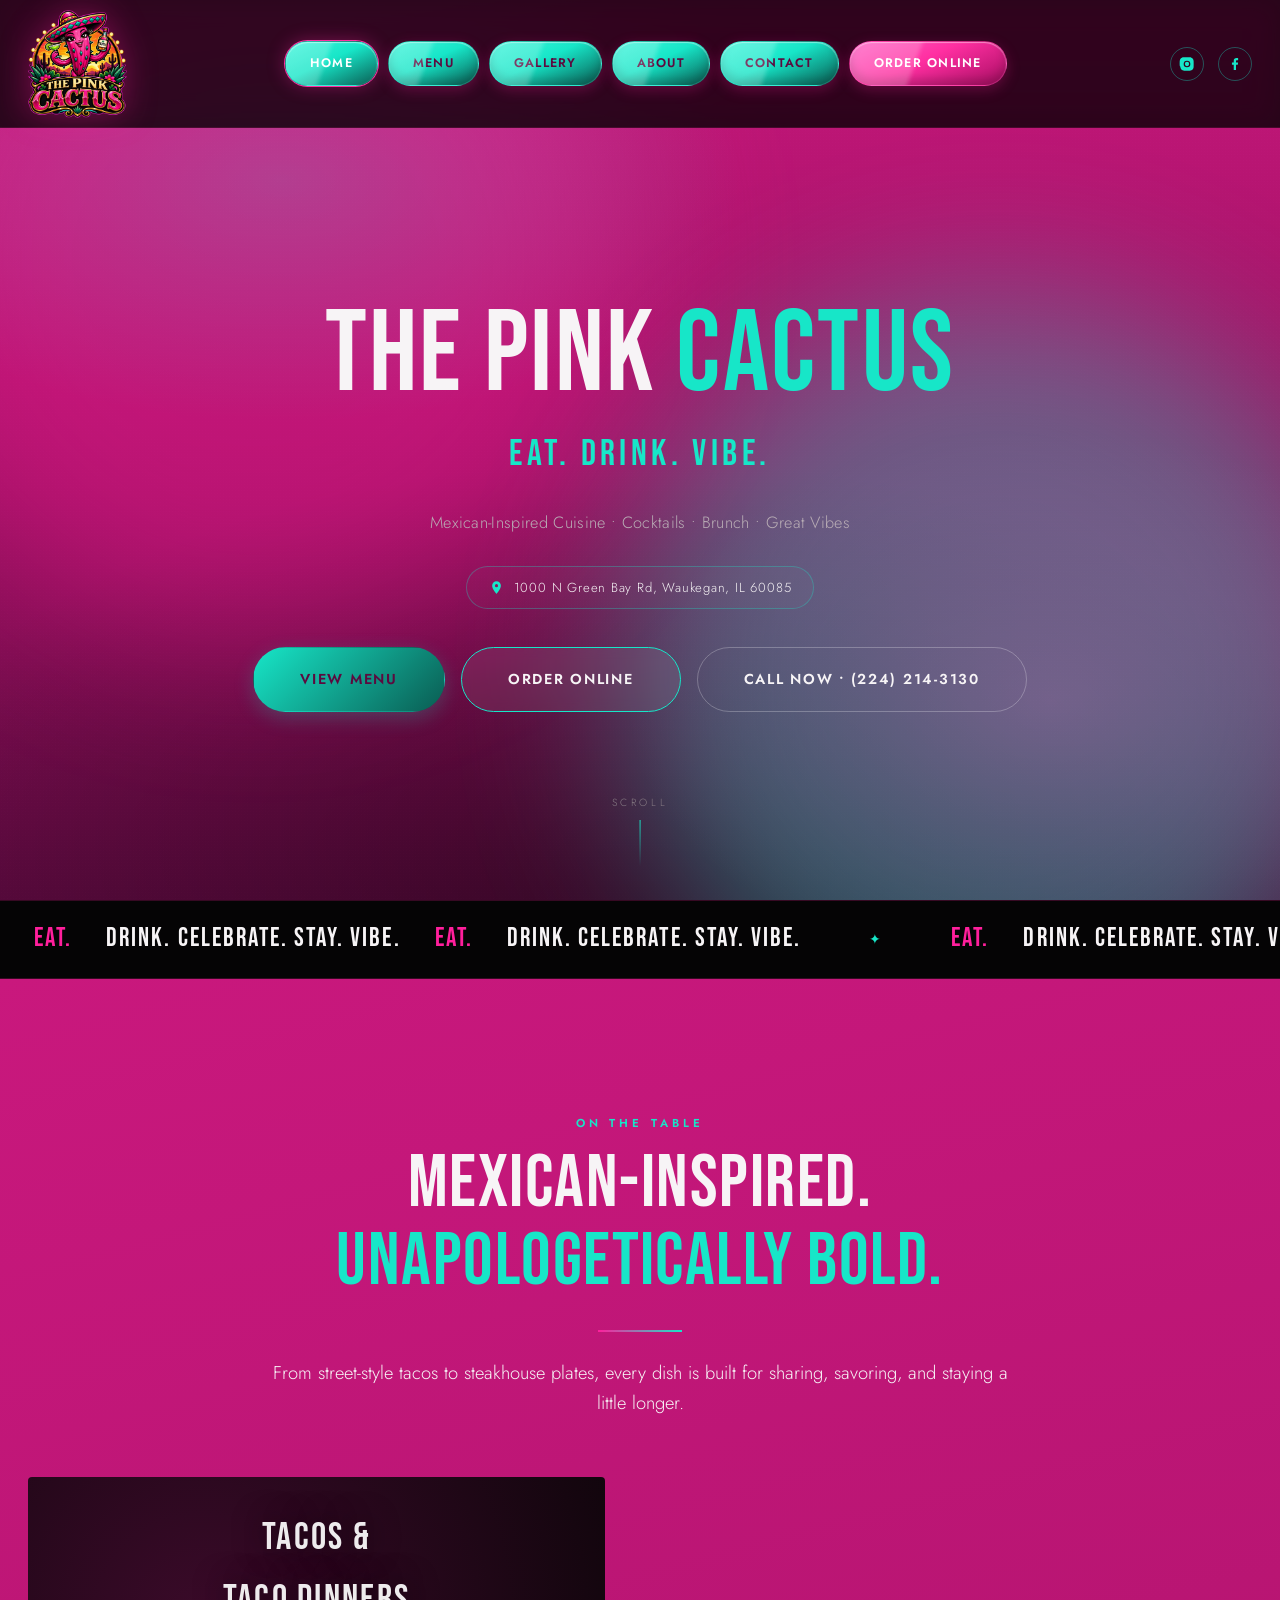
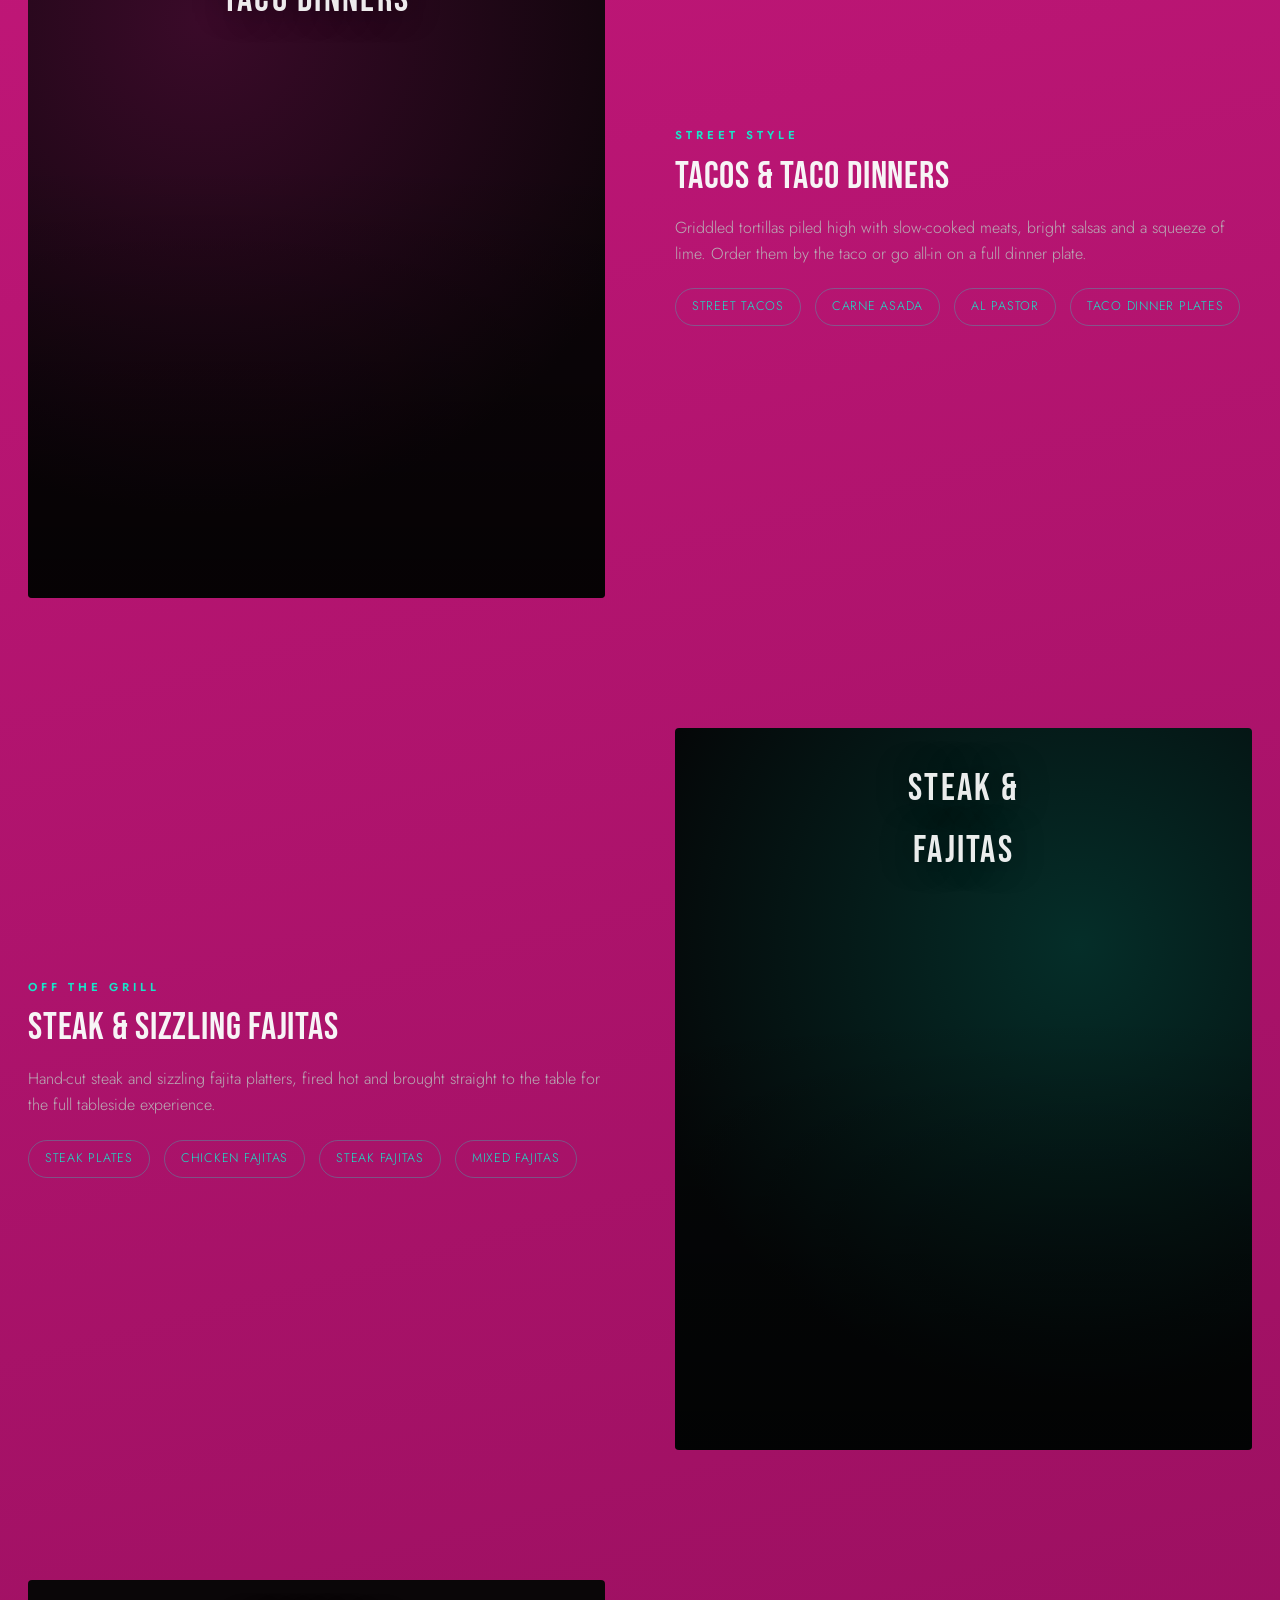
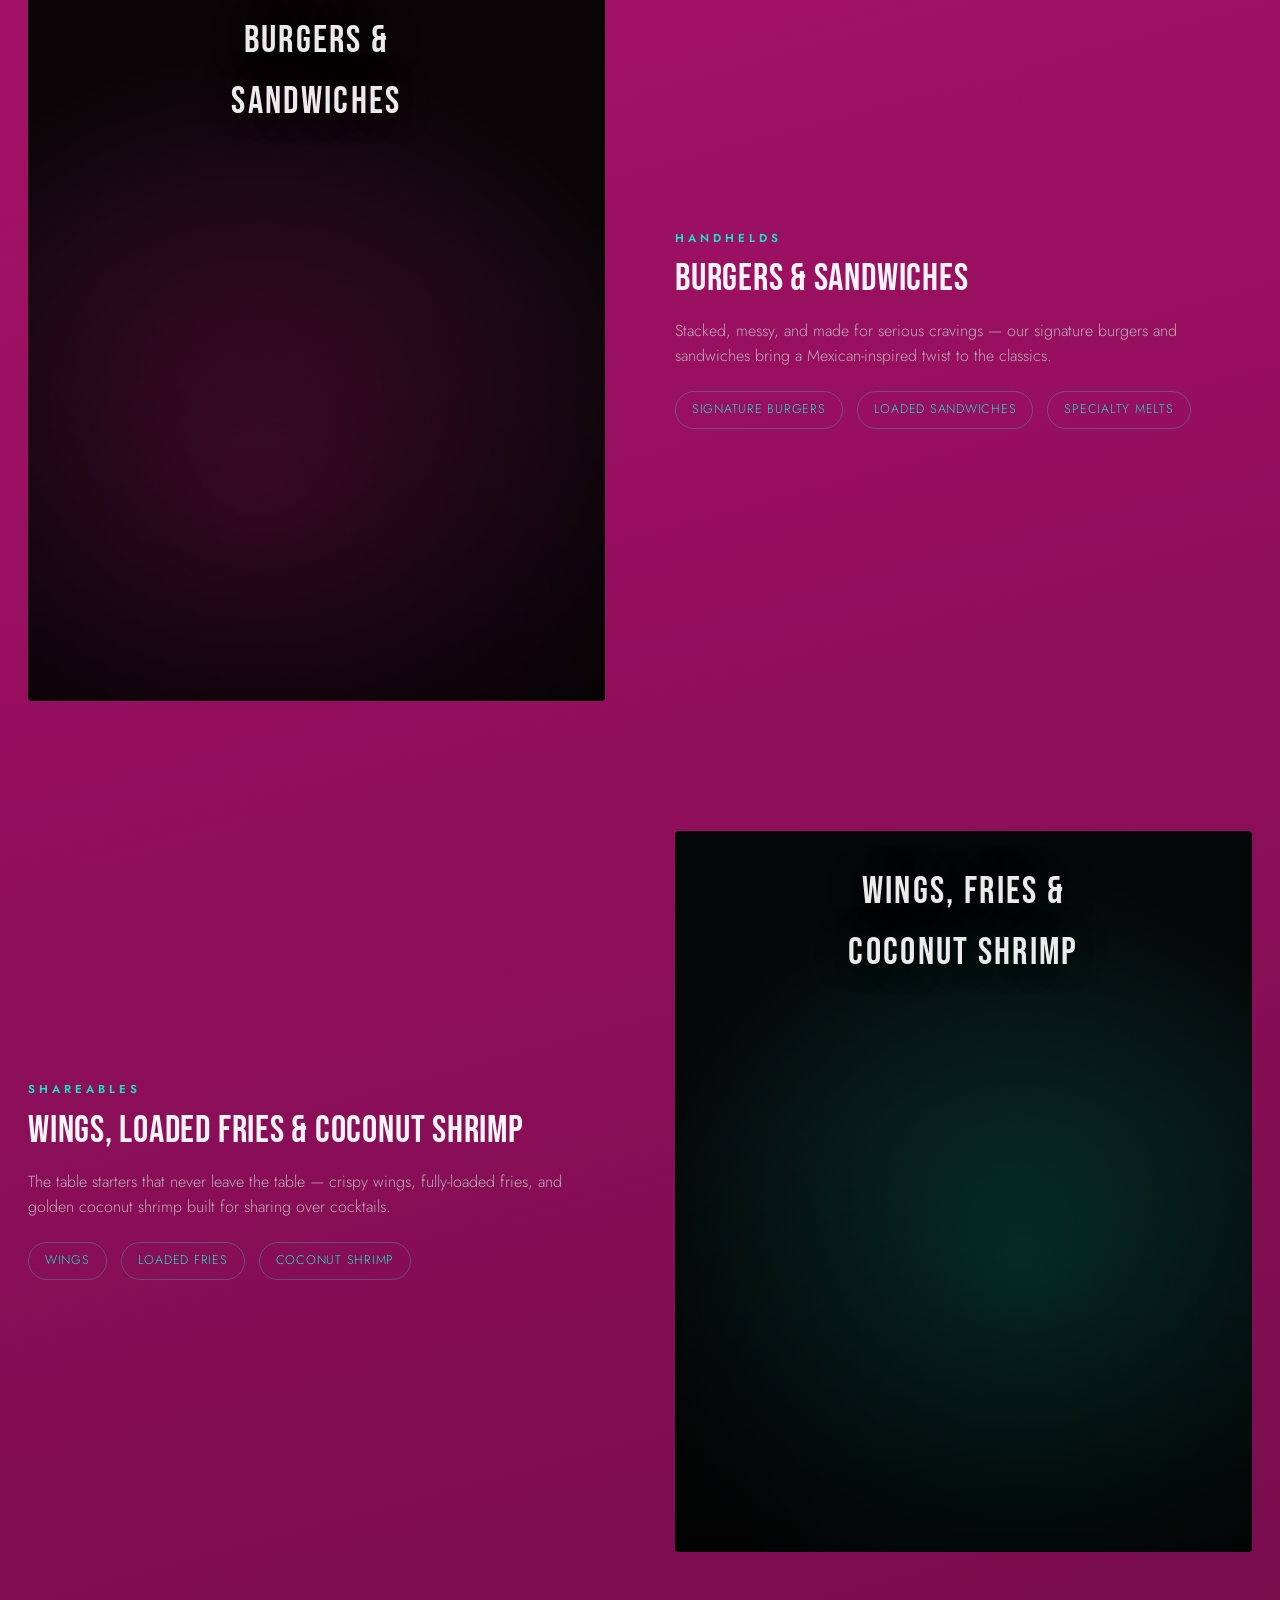
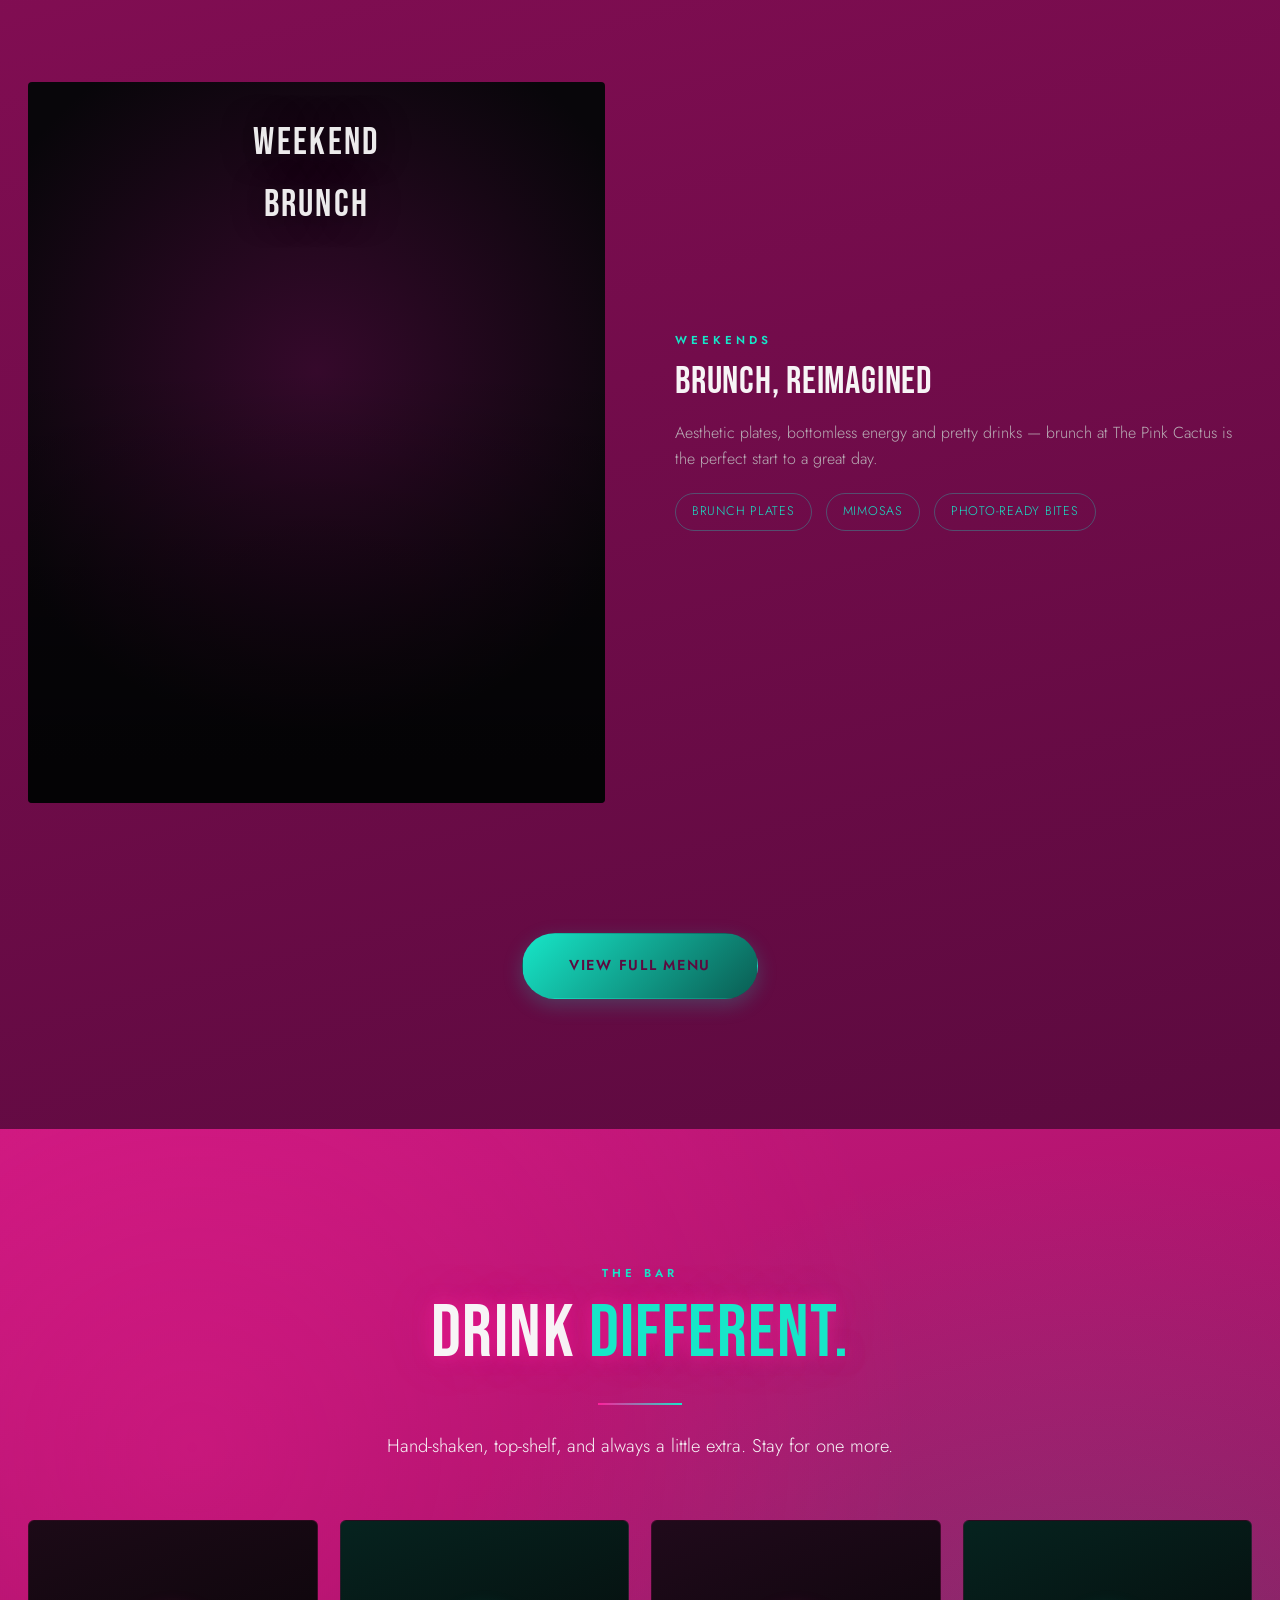
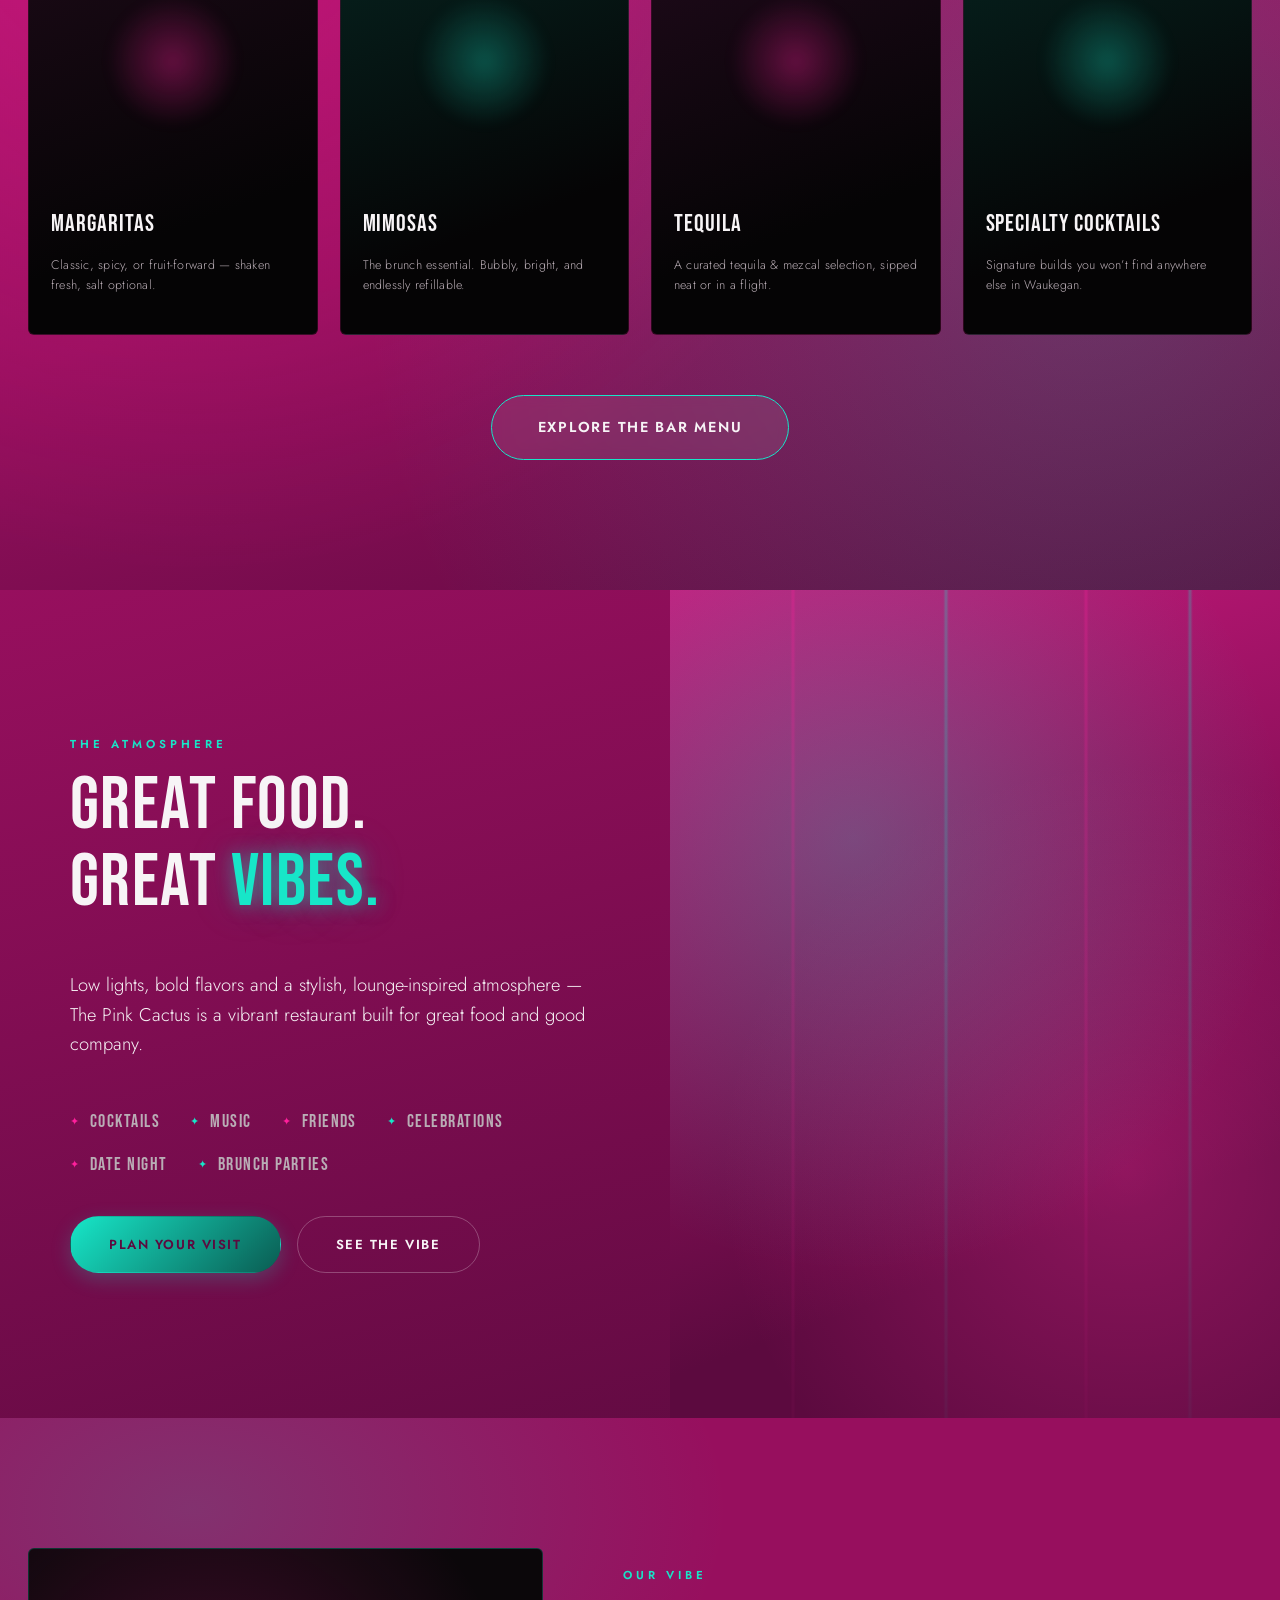
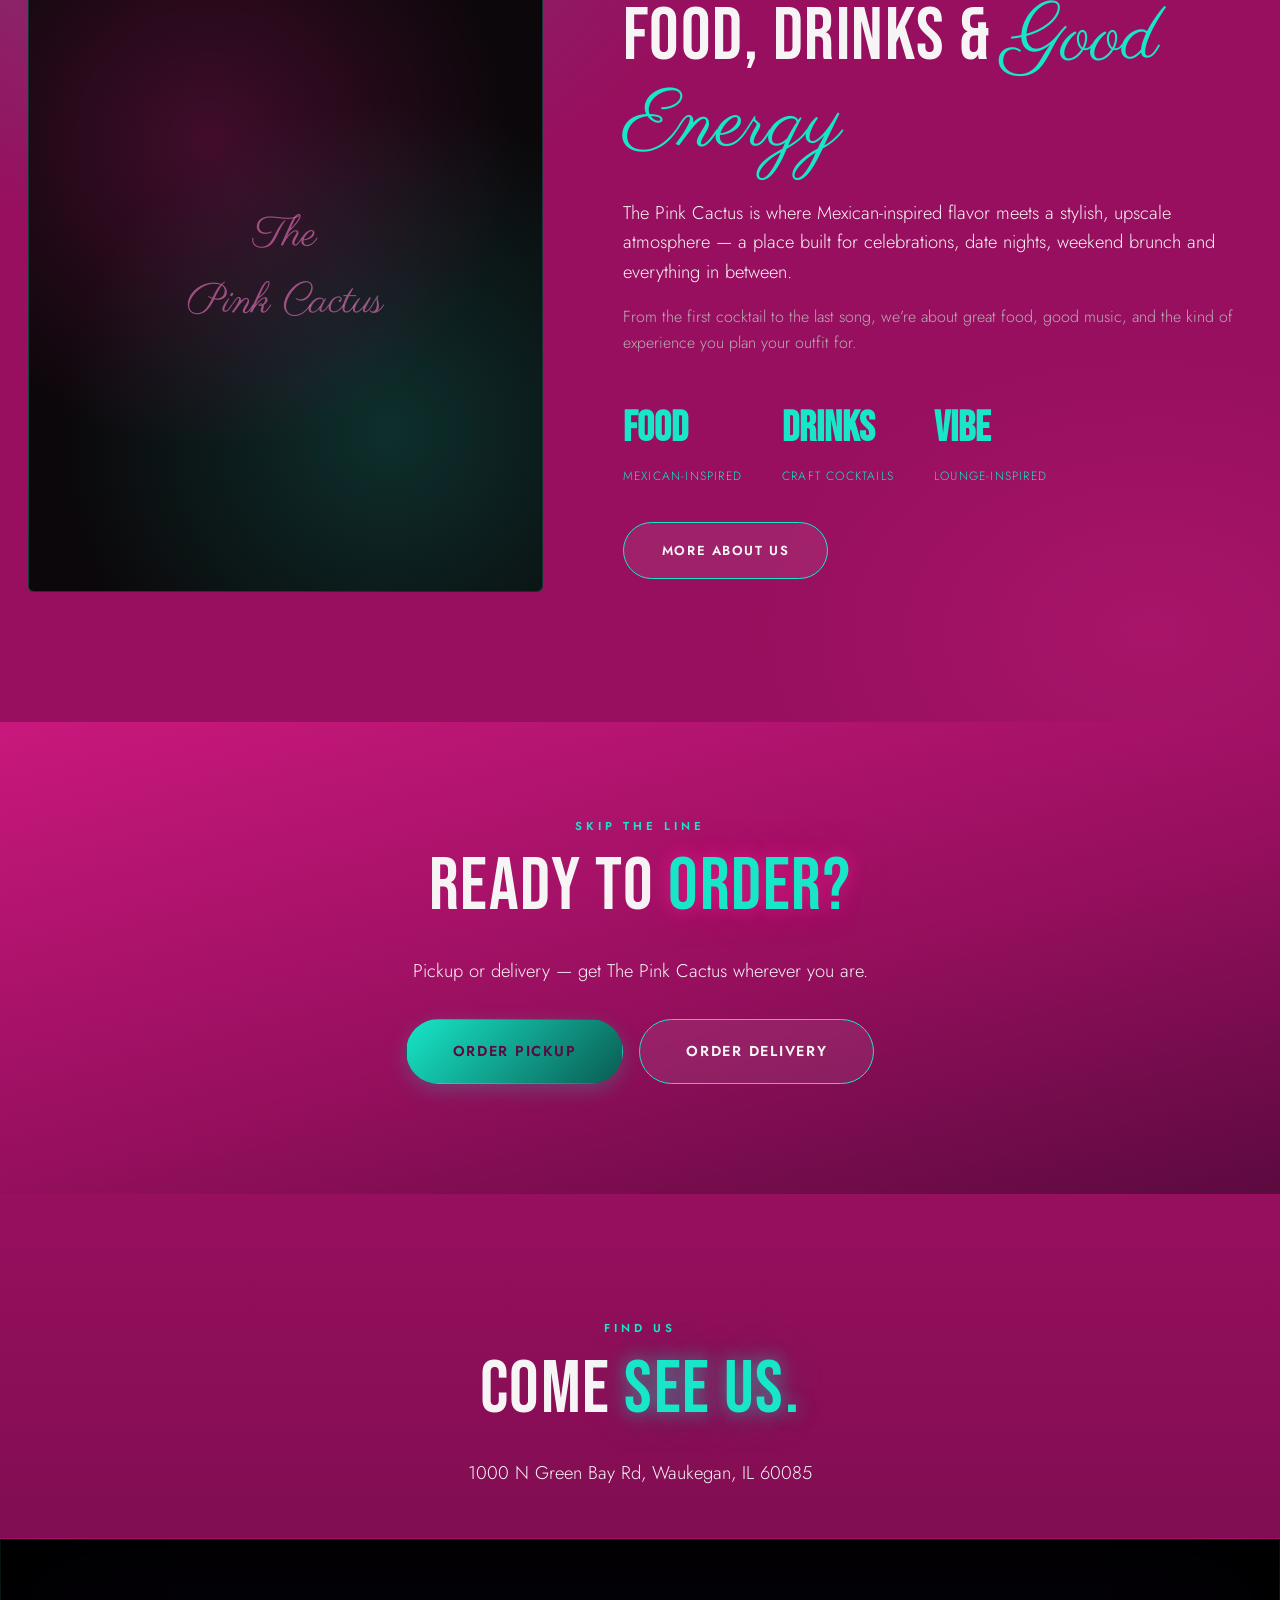
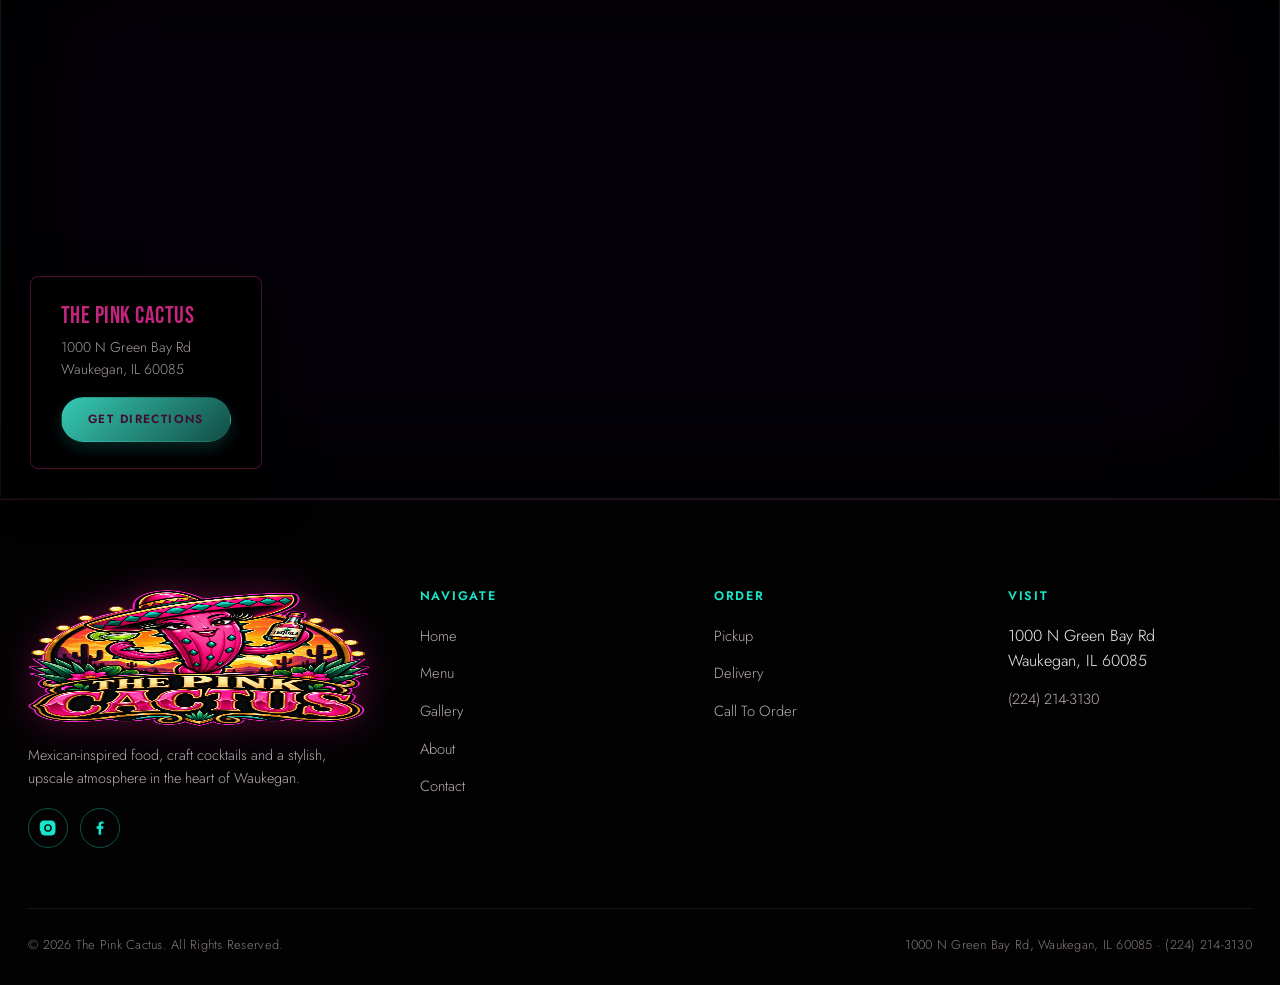
==== commit 5b7e28a7: "Reposition brand copy as upscale restaurant, not nightlife/club Removes every "nightlife"/"night clu" ====
--- a/index.html
+++ b/index.html
@@ -3,11 +3,11 @@
 <head>
 <meta charset="UTF-8">
 <meta name="viewport" content="width=device-width, initial-scale=1.0">
-<title>The Pink Cactus | Mexican Food, Cocktails &amp; Nightlife in Waukegan, IL</title>
-<meta name="description" content="The Pink Cactus in Waukegan, IL — Mexican-inspired food, craft cocktails, brunch and late-night vibes at 1000 N Green Bay Rd. Order online, view the menu, or call (224) 214-3130.">
+<title>The Pink Cactus | Upscale Mexican Restaurant &amp; Lounge in Waukegan, IL</title>
+<meta name="description" content="The Pink Cactus in Waukegan, IL — Mexican-inspired food, craft cocktails, brunch and a stylish lounge-inspired atmosphere at 1000 N Green Bay Rd. Order online, view the menu, or call (224) 214-3130.">
 <link rel="canonical" href="/index.html">
-<meta property="og:title" content="The Pink Cactus | Mexican Food, Cocktails & Nightlife in Waukegan, IL">
-<meta property="og:description" content="Mexican-inspired food, craft cocktails, brunch and late-night vibes in Waukegan, IL. 1000 N Green Bay Rd. Order online or call (224) 214-3130.">
+<meta property="og:title" content="The Pink Cactus | Upscale Mexican Restaurant & Lounge in Waukegan, IL">
+<meta property="og:description" content="Mexican-inspired food, craft cocktails, brunch and a stylish lounge-inspired atmosphere in Waukegan, IL. 1000 N Green Bay Rd. Order online or call (224) 214-3130.">
 <meta property="og:type" content="restaurant.restaurant">
 <meta property="og:url" content="/index.html">
 <meta property="og:image" content="assets/img/logo.png">
@@ -98,7 +98,7 @@
     <div class="hero-content container">
       <h1 class="reveal">THE PINK <span>CACTUS</span></h1>
       <div class="hero-tagline reveal reveal-delay-1">EAT. DRINK. VIBE.</div>
-      <p class="hero-sub reveal reveal-delay-2">Mexican-Inspired Cuisine &bull; Cocktails &bull; Brunch &bull; Late-Night Vibes</p>
+      <p class="hero-sub reveal reveal-delay-2">Mexican-Inspired Cuisine &bull; Cocktails &bull; Brunch &bull; Great Vibes</p>
 
       <div class="hero-location reveal reveal-delay-2">
         <svg viewBox="0 0 24 24"><path d="M12 2a7 7 0 0 0-7 7c0 5.25 7 13 7 13s7-7.75 7-13a7 7 0 0 0-7-7zm0 9.5A2.5 2.5 0 1 1 12 6.5a2.5 2.5 0 0 1 0 5z"/></svg>
@@ -161,7 +161,7 @@
         <div class="food-copy">
           <div class="eyebrow">Handhelds</div>
           <h3>Burgers &amp; Sandwiches</h3>
-          <p>Stacked, messy, and made for after-dark cravings — our signature burgers and sandwiches bring a Mexican-inspired twist to the classics.</p>
+          <p>Stacked, messy, and made for serious cravings — our signature burgers and sandwiches bring a Mexican-inspired twist to the classics.</p>
           <ul class="food-list">
             <li>Signature Burgers</li><li>Loaded Sandwiches</li><li>Specialty Melts</li>
           </ul>
@@ -185,7 +185,7 @@
         <div class="food-copy">
           <div class="eyebrow">Weekends</div>
           <h3>Brunch, Reimagined</h3>
-          <p>Aesthetic plates, bottomless energy and pretty drinks — brunch at The Pink Cactus is the golden-hour warm-up to the night ahead.</p>
+          <p>Aesthetic plates, bottomless energy and pretty drinks — brunch at The Pink Cactus is the perfect start to a great day.</p>
           <ul class="food-list">
             <li>Brunch Plates</li><li>Mimosas</li><li>Photo-Ready Bites</li>
           </ul>
@@ -242,13 +242,13 @@
     </div>
   </section>
 
-  <!-- NIGHTLIFE -->
+  <!-- ATMOSPHERE -->
   <section class="night-section">
     <div class="night-grid">
       <div class="night-copy reveal">
-        <div class="eyebrow">After Dark</div>
-        <h2>THE NIGHT<br>STARTS <span class="text-teal glow-teal">HERE.</span></h2>
-        <p class="lead">Low lights. Loud energy. The Pink Cactus turns from dinner spot to lounge the moment the sun goes down.</p>
+        <div class="eyebrow">The Atmosphere</div>
+        <h2>GREAT FOOD.<br>GREAT <span class="text-teal glow-teal">VIBES.</span></h2>
+        <p class="lead">Low lights, bold flavors and a stylish, lounge-inspired atmosphere &mdash; The Pink Cactus is a vibrant restaurant built for great food and good company.</p>
         <div class="night-tags">
           <span>Cocktails</span>
           <span>Music</span>
@@ -258,7 +258,7 @@
           <span>Brunch Parties</span>
         </div>
         <div class="btn-row" style="margin-top:36px;">
-          <a href="contact.html" class="btn btn-primary">Plan Your Night</a>
+          <a href="contact.html" class="btn btn-primary">Plan Your Visit</a>
           <a href="gallery.html" class="btn btn-ghost">See The Vibe</a>
         </div>
       </div>
@@ -278,12 +278,12 @@
         <div class="reveal">
           <div class="eyebrow">Our Vibe</div>
           <h2>Food, Drinks &amp; <span class="script text-pink" style="font-size:1.1em;">Good Energy</span></h2>
-          <p class="lead">The Pink Cactus is where Mexican-inspired flavor meets late-night energy — a place built for celebrations, date nights, weekend brunch and everything in between.</p>
-          <p>From the first cocktail to the last song, we&rsquo;re about great food, good music, and the kind of night you plan your outfit for.</p>
+          <p class="lead">The Pink Cactus is where Mexican-inspired flavor meets a stylish, upscale atmosphere — a place built for celebrations, date nights, weekend brunch and everything in between.</p>
+          <p>From the first cocktail to the last song, we&rsquo;re about great food, good music, and the kind of experience you plan your outfit for.</p>
           <div class="about-stats">
             <div><strong>Food</strong><span>Mexican-Inspired</span></div>
             <div><strong>Drinks</strong><span>Craft Cocktails</span></div>
-            <div><strong>Vibe</strong><span>Lounge &amp; Nightlife</span></div>
+            <div><strong>Vibe</strong><span>Lounge-Inspired</span></div>
           </div>
           <div class="btn-row" style="margin-top:34px;">
             <a href="about.html" class="btn btn-outline">More About Us</a>
@@ -338,7 +338,7 @@
     <div class="footer-grid">
       <div class="footer-brand">
         <img src="assets/img/logo.png" alt="The Pink Cactus" loading="lazy" decoding="async" width="1203" height="1308">
-        <p>Mexican-inspired food, craft cocktails and late-night energy in the heart of Waukegan.</p>
+        <p>Mexican-inspired food, craft cocktails and a stylish, upscale atmosphere in the heart of Waukegan.</p>
         <div class="footer-social">
           <a href="https://www.instagram.com/thepinkcactus25/" target="_blank" rel="noopener" aria-label="Instagram"><svg viewBox="0 0 24 24"><path d="M12 2c2.7 0 3.06.01 4.12.06 1.06.05 1.79.22 2.43.47.66.26 1.22.6 1.77 1.15.55.55.9 1.11 1.15 1.77.25.64.42 1.37.47 2.43.05 1.06.06 1.42.06 4.12s-.01 3.06-.06 4.12c-.05 1.06-.22 1.79-.47 2.43a4.9 4.9 0 0 1-1.15 1.77 4.9 4.9 0 0 1-1.77 1.15c-.64.25-1.37.42-2.43.47C15.06 21.99 14.7 22 12 22s-3.06-.01-4.12-.06c-1.06-.05-1.79-.22-2.43-.47a4.9 4.9 0 0 1-1.77-1.15 4.9 4.9 0 0 1-1.15-1.77c-.25-.64-.42-1.37-.47-2.43C1.01 15.06 1 14.7 1 12s.01-3.06.06-4.12c.05-1.06.22-1.79.47-2.43.26-.66.6-1.22 1.15-1.77a4.9 4.9 0 0 1 1.77-1.15c.64-.25 1.37-.42 2.43-.47C8.94 2.01 9.3 2 12 2zm0 5a5 5 0 1 0 0 10 5 5 0 0 0 0-10zm0 8.2a3.2 3.2 0 1 1 0-6.4 3.2 3.2 0 0 1 0 6.4zm5.2-8.4a1.2 1.2 0 1 1 0-2.4 1.2 1.2 0 0 1 0 2.4z"/></svg></a>
           <a href="https://www.facebook.com/p/The-Pink-Cactus-61577738445290/" target="_blank" rel="noopener" aria-label="Facebook"><svg viewBox="0 0 24 24"><path d="M13.5 21v-8h2.7l.4-3.2h-3.1V7.7c0-.9.25-1.5 1.6-1.5H16.7V3.3C16.4 3.26 15.4 3.17 14.2 3.17c-2.4 0-4.1 1.47-4.1 4.16v2.47H7.4v3.2h2.7v8h3.4z"/></svg></a>
--- a/assets/css/style.css
+++ b/assets/css/style.css
@@ -1,6 +1,6 @@
 /* ==========================================================================
    THE PINK CACTUS — core stylesheet
-   Black / Hot Pink / Teal — upscale nightlife lounge aesthetic
+   Black / Hot Pink / Teal — upscale restaurant, lounge-inspired aesthetic
    ========================================================================== */
 
 :root {
@@ -619,7 +619,7 @@
 .cocktail-cta { margin-top: 60px; text-align: center; }
 
 /* ==========================================================================
-   NIGHTLIFE
+   ATMOSPHERE
    ========================================================================== */
 .night-section {
   background: linear-gradient(165deg, var(--surface-pink-mid) 0%, var(--surface-pink-deep) 100%);
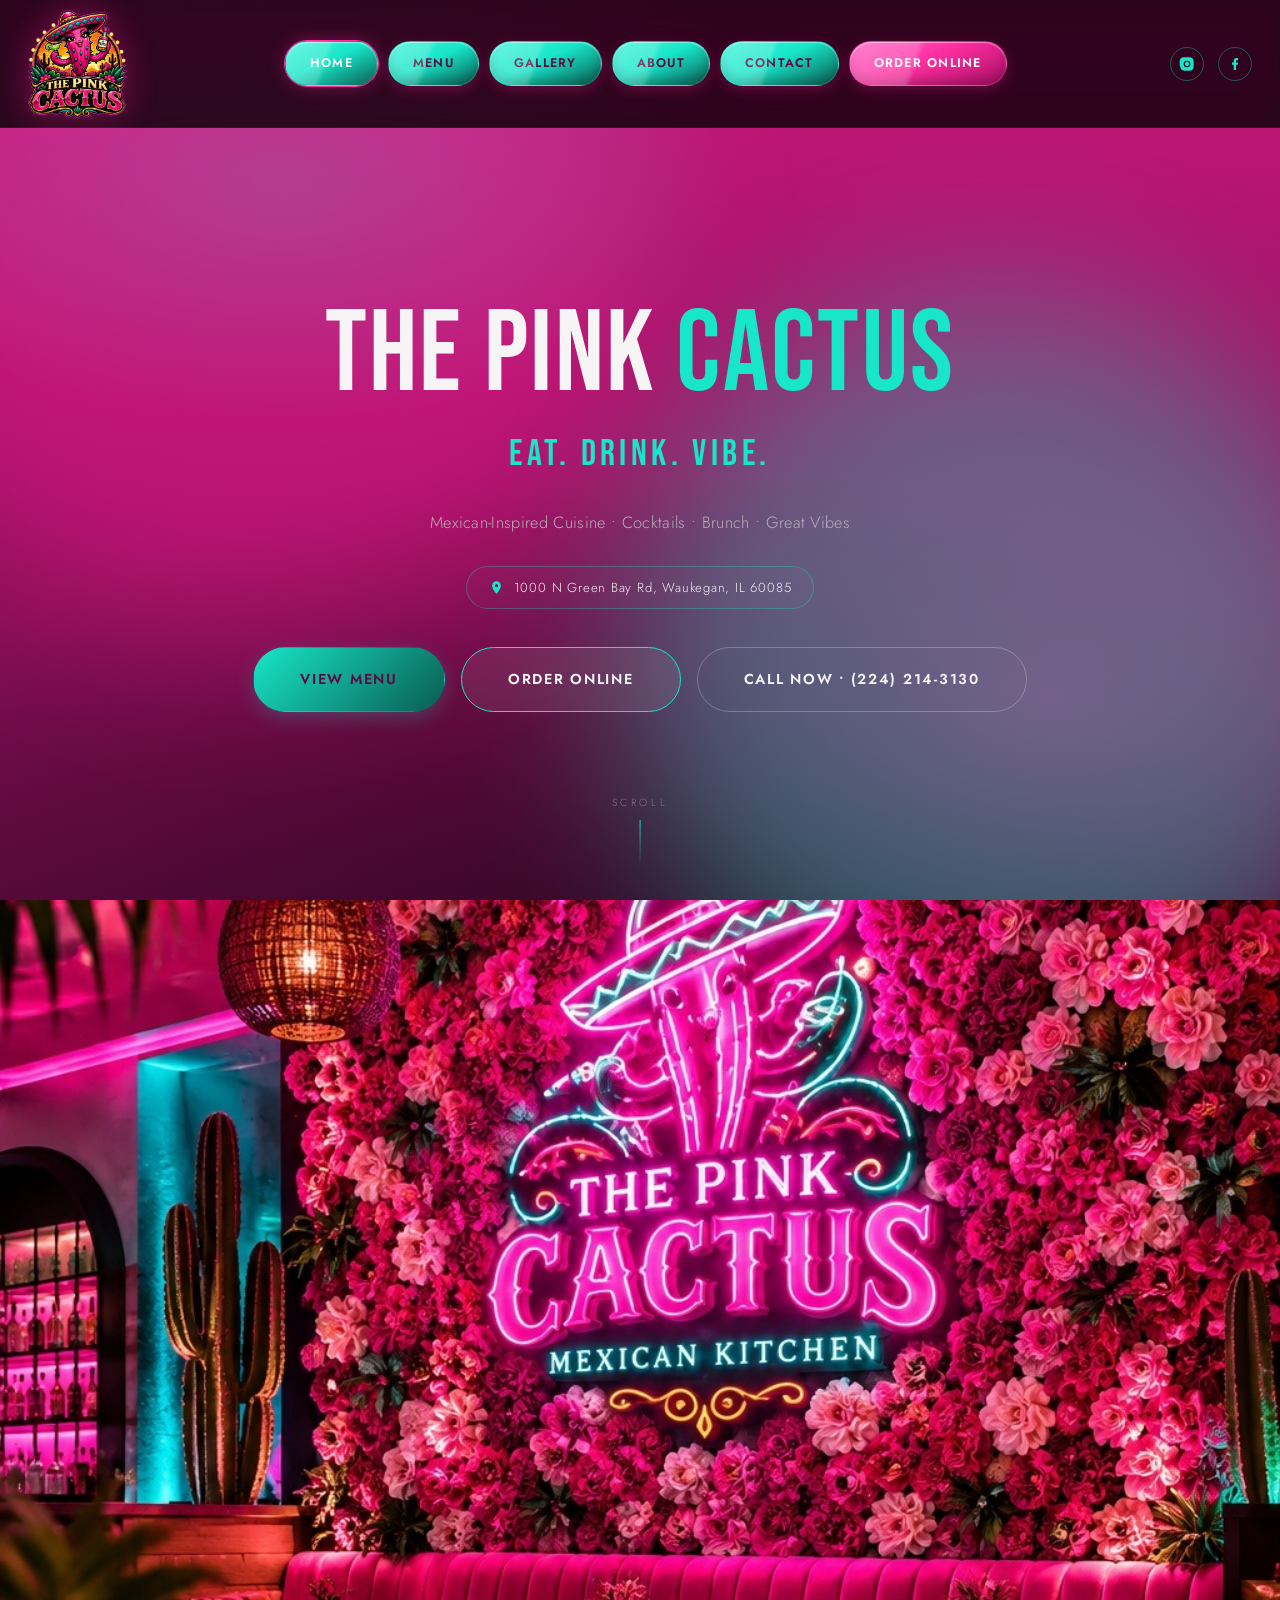
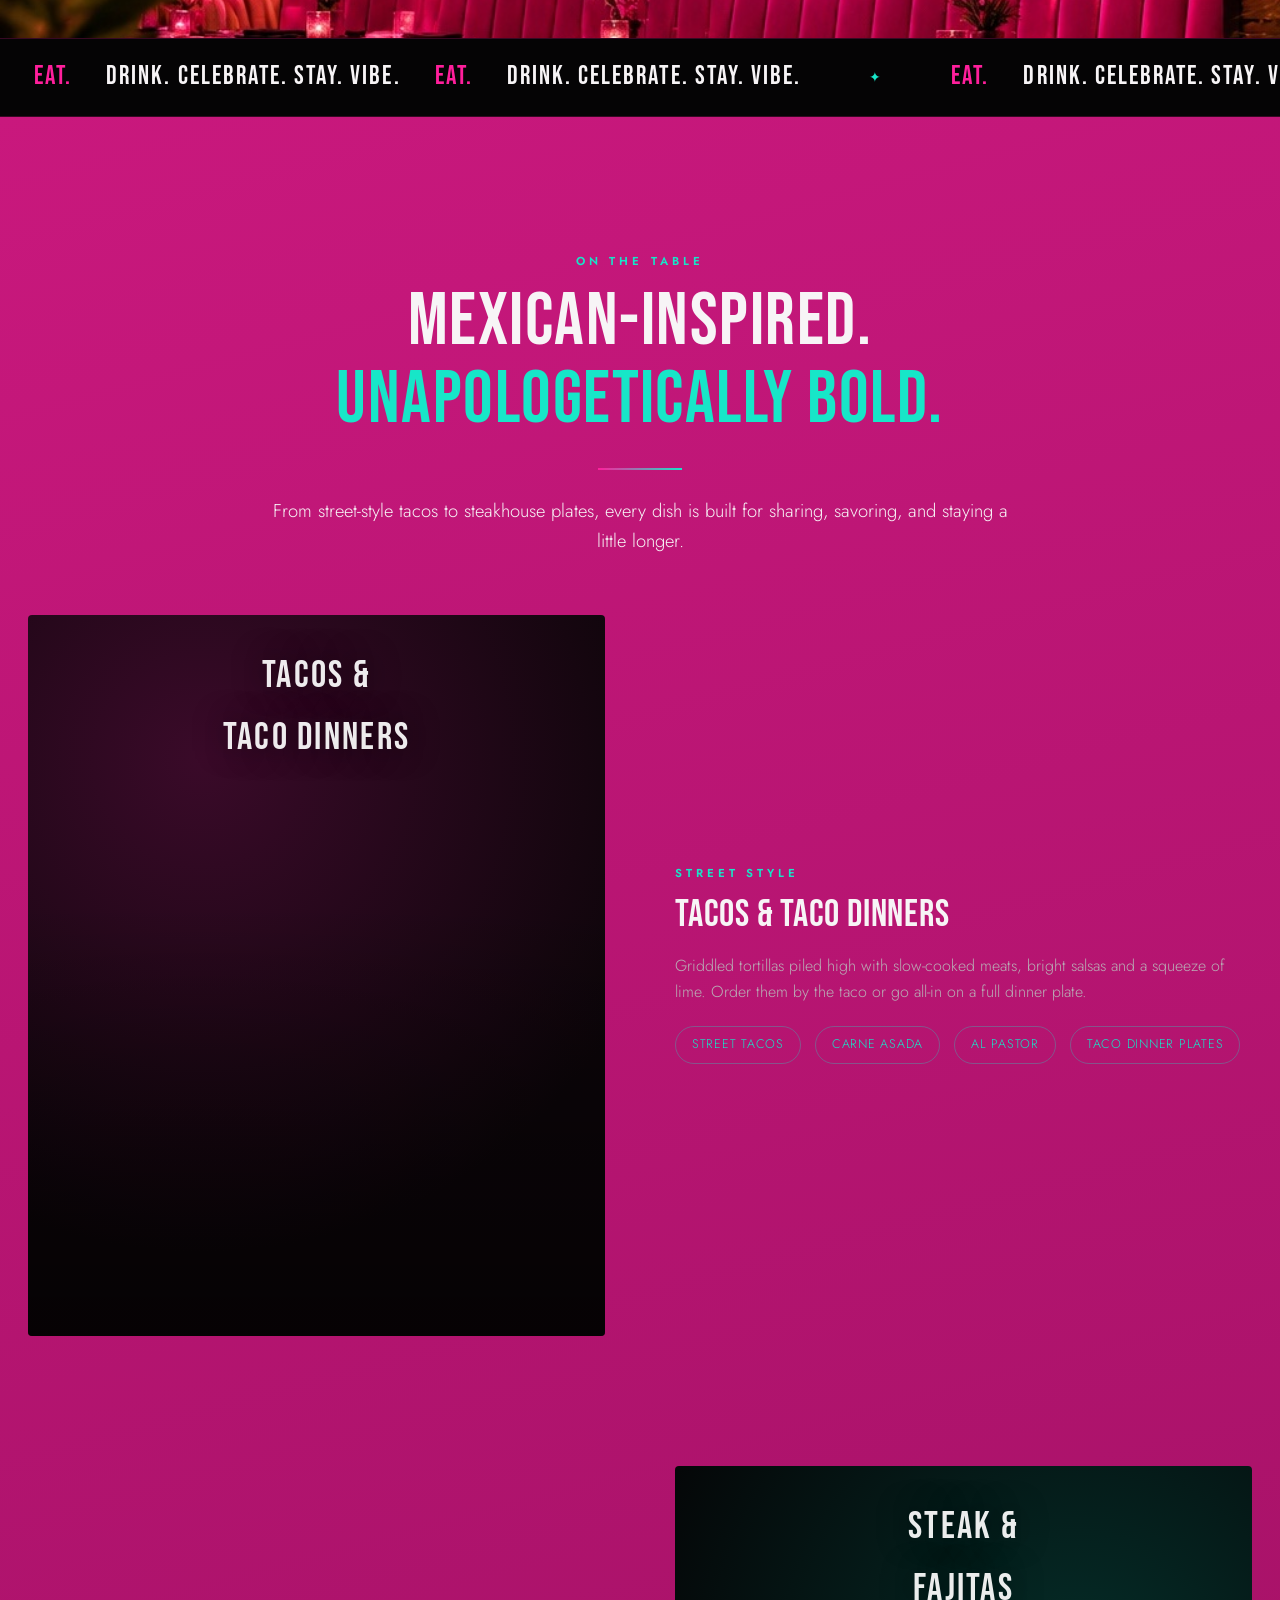
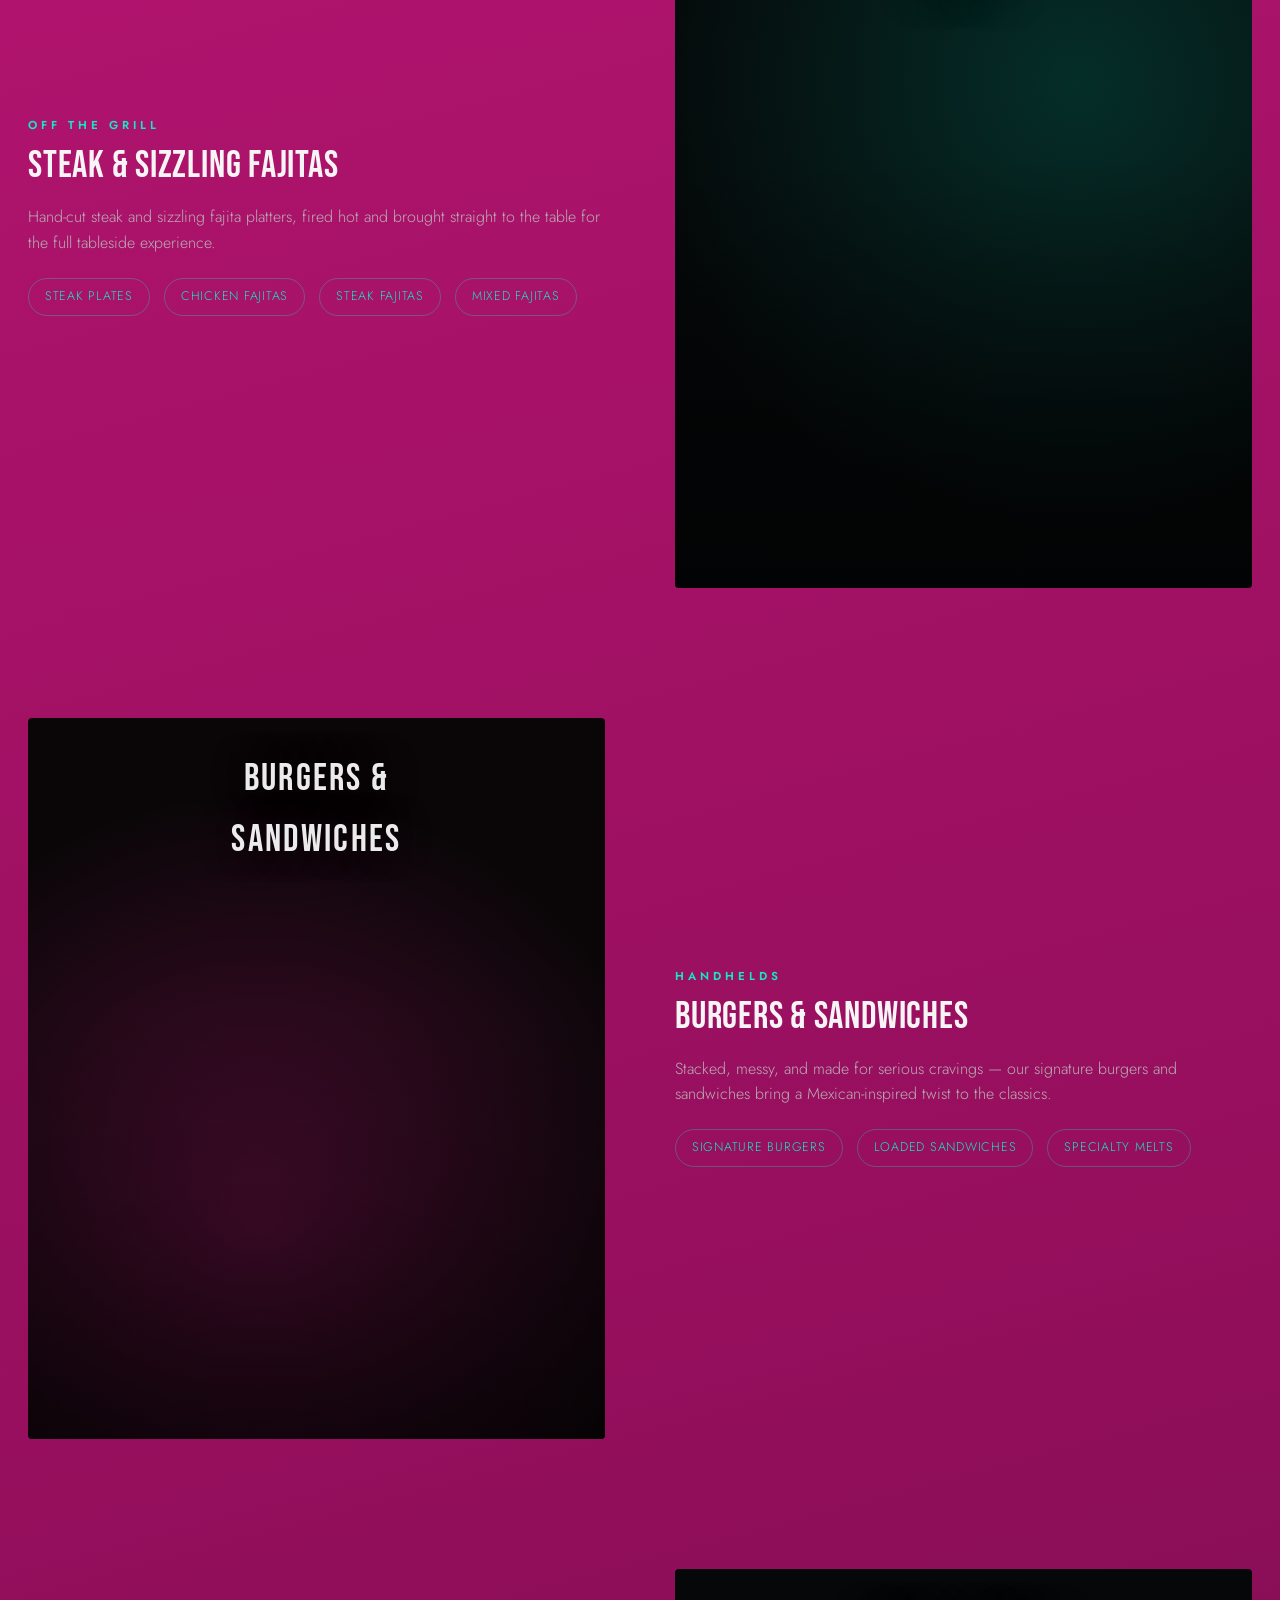
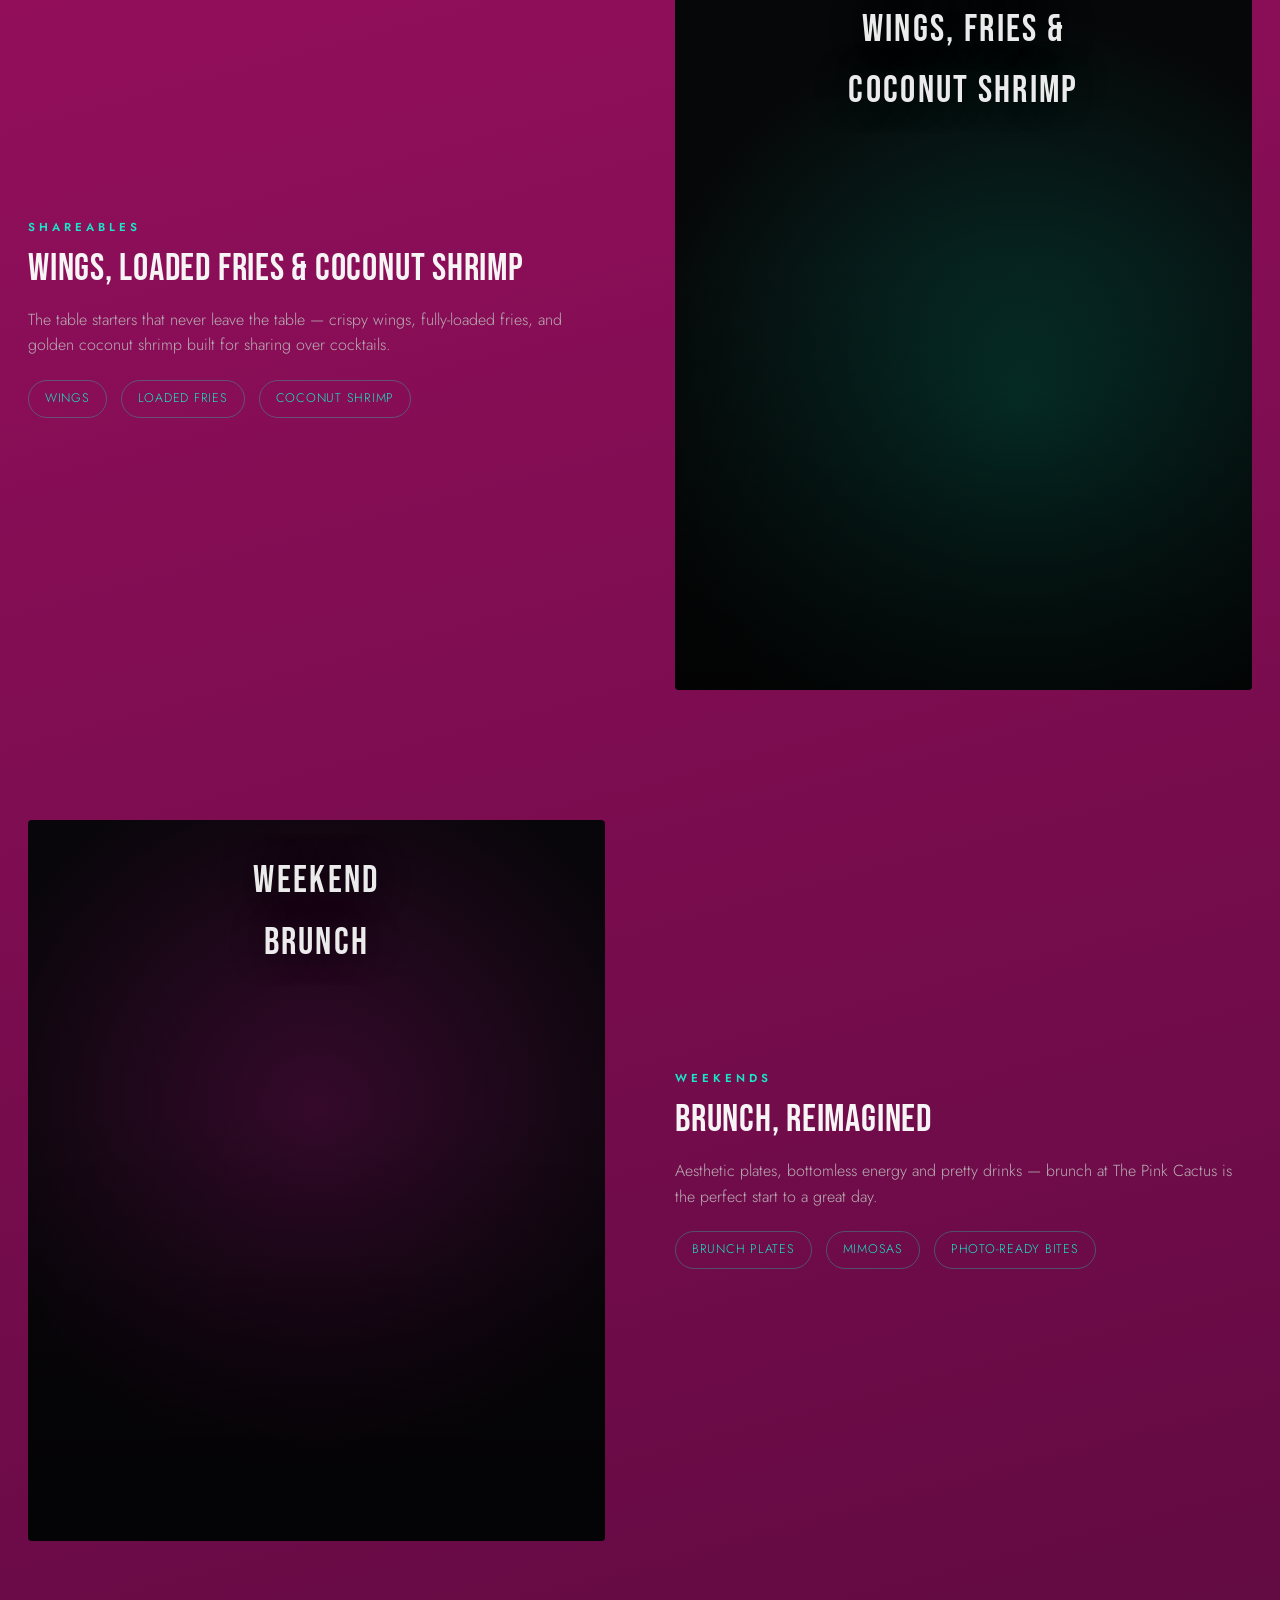
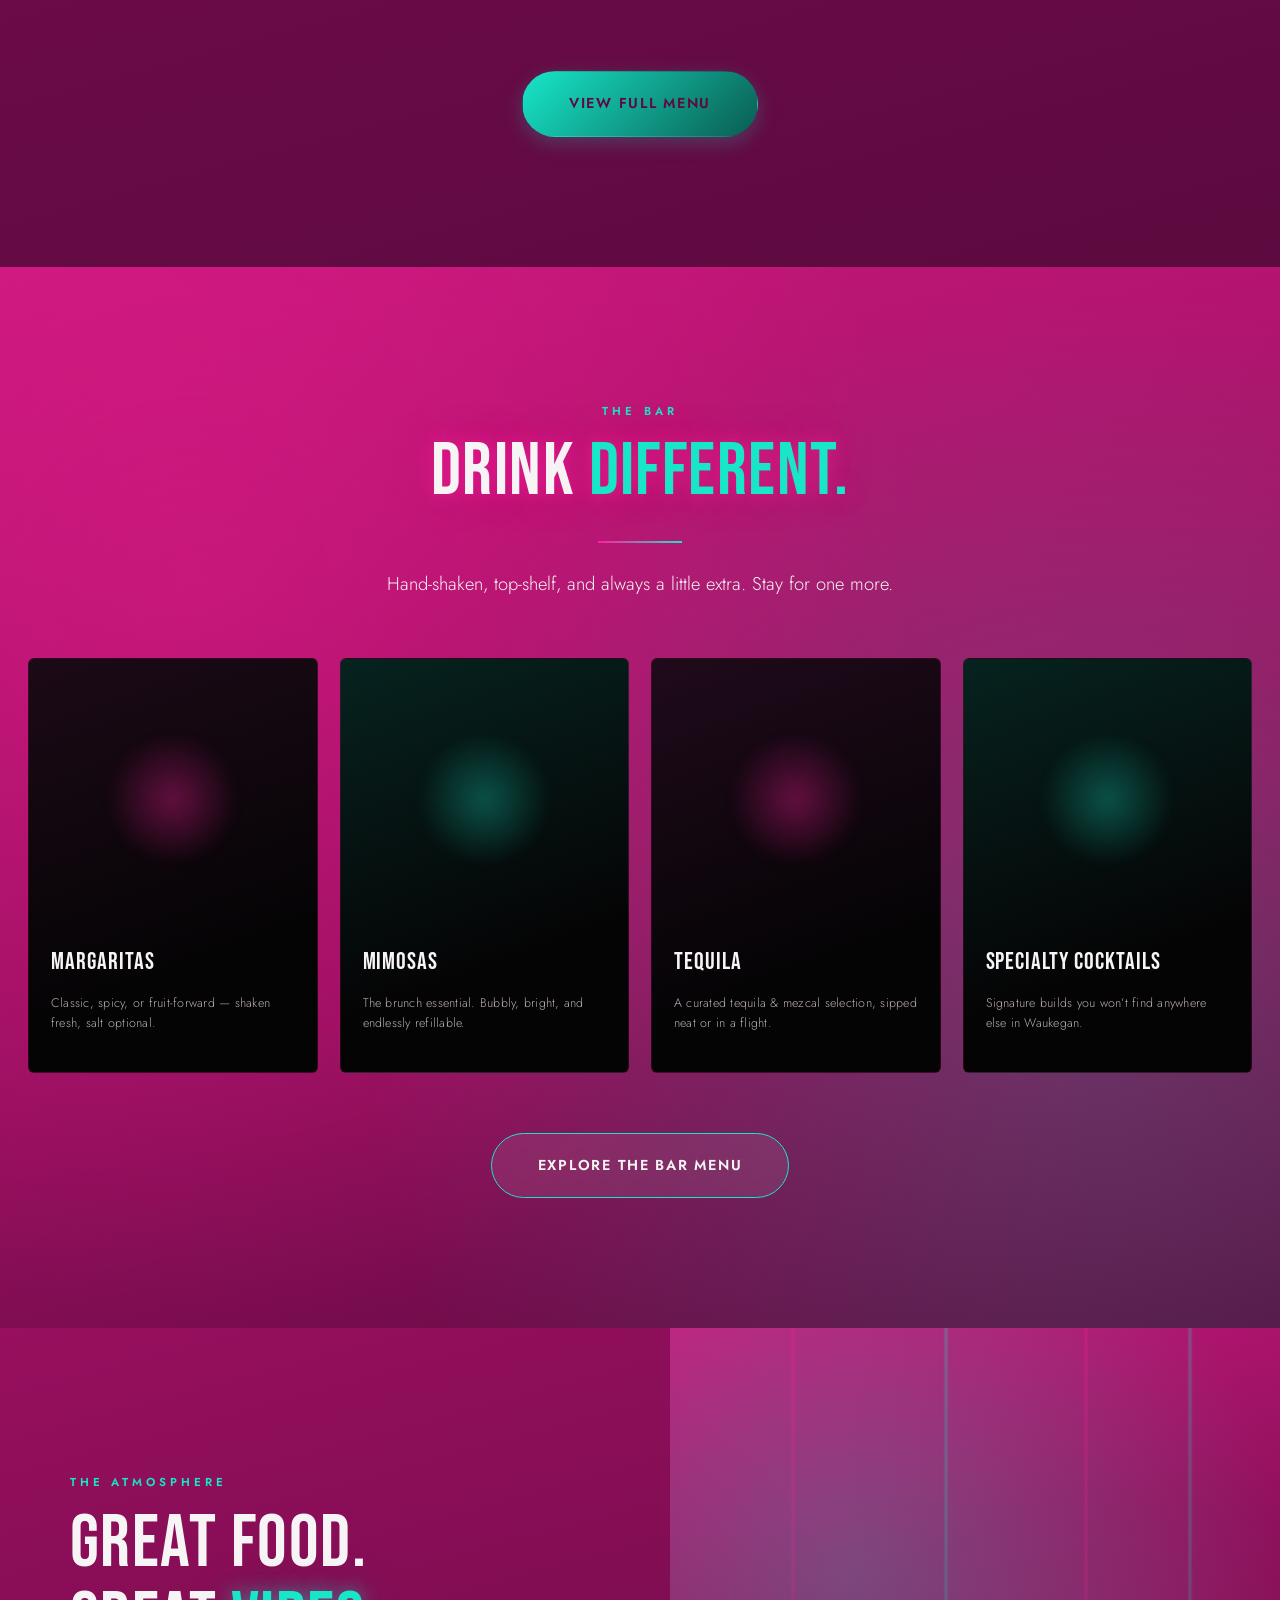
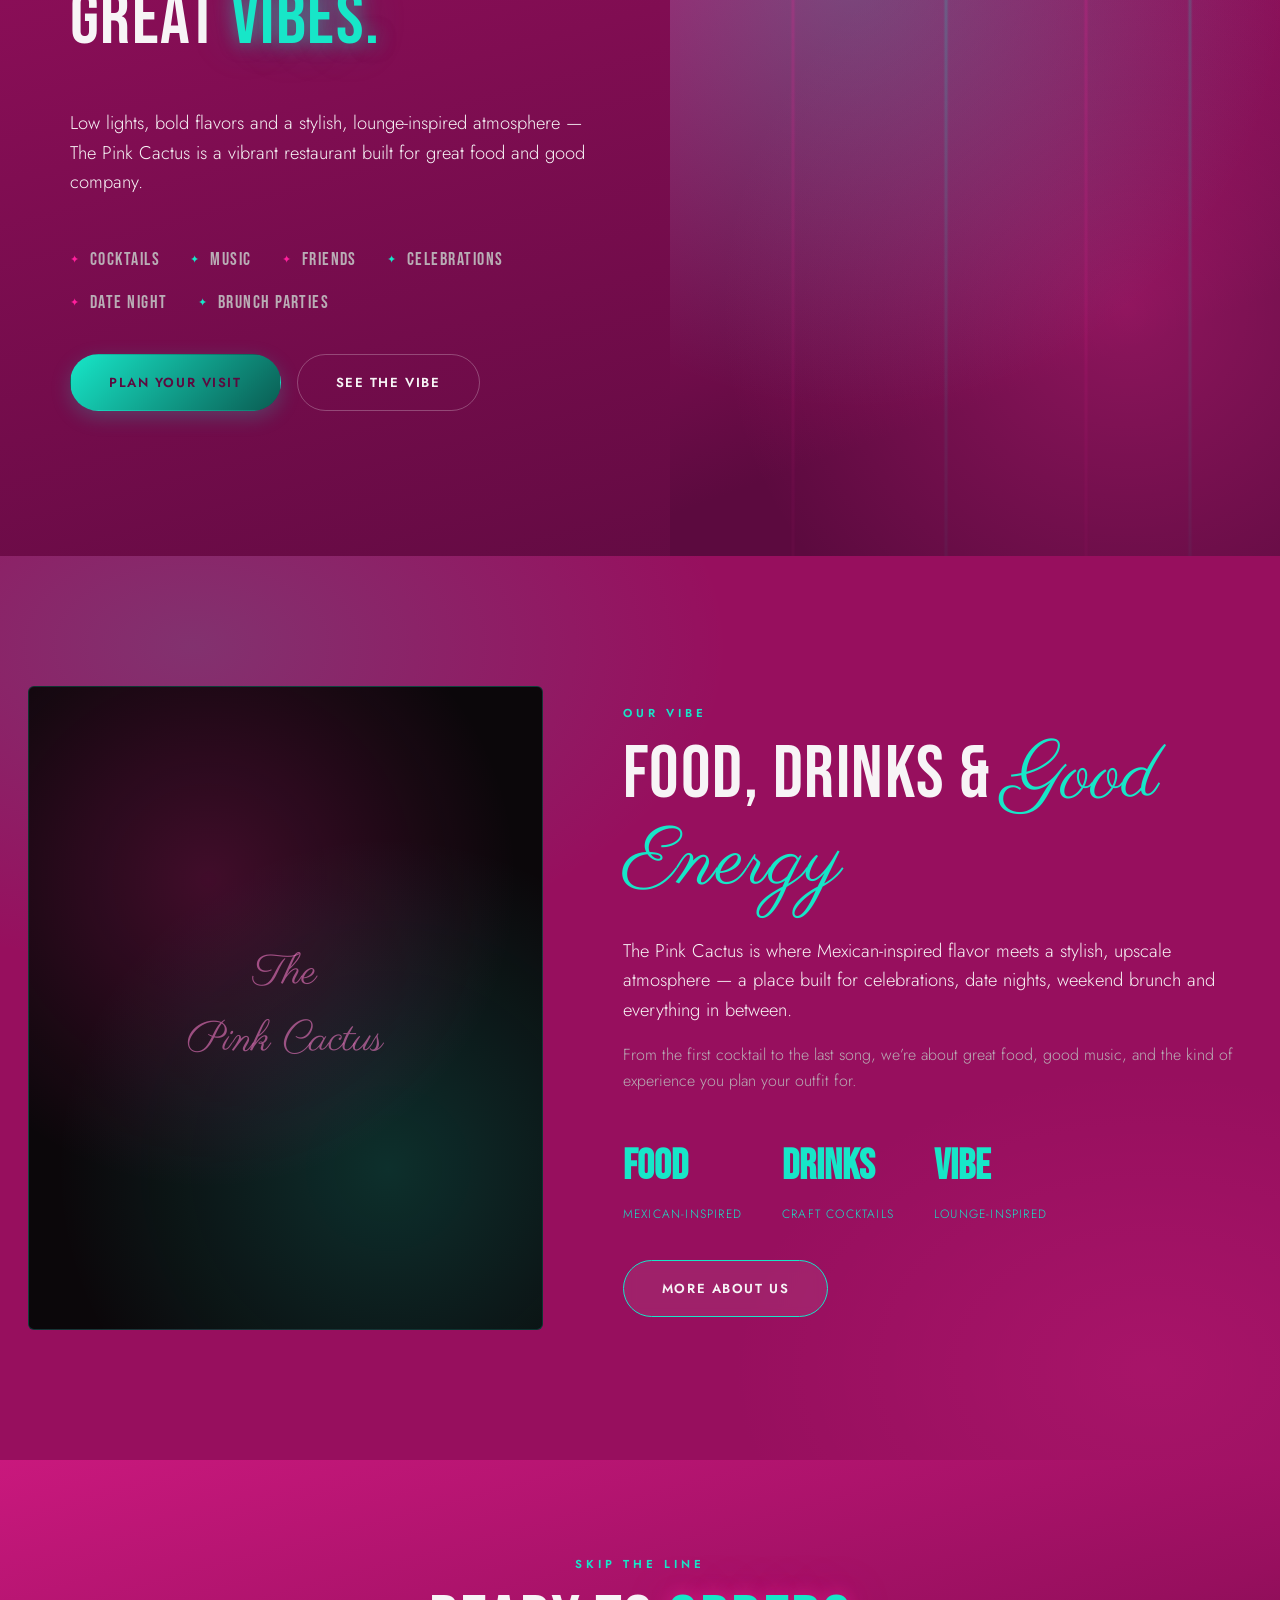
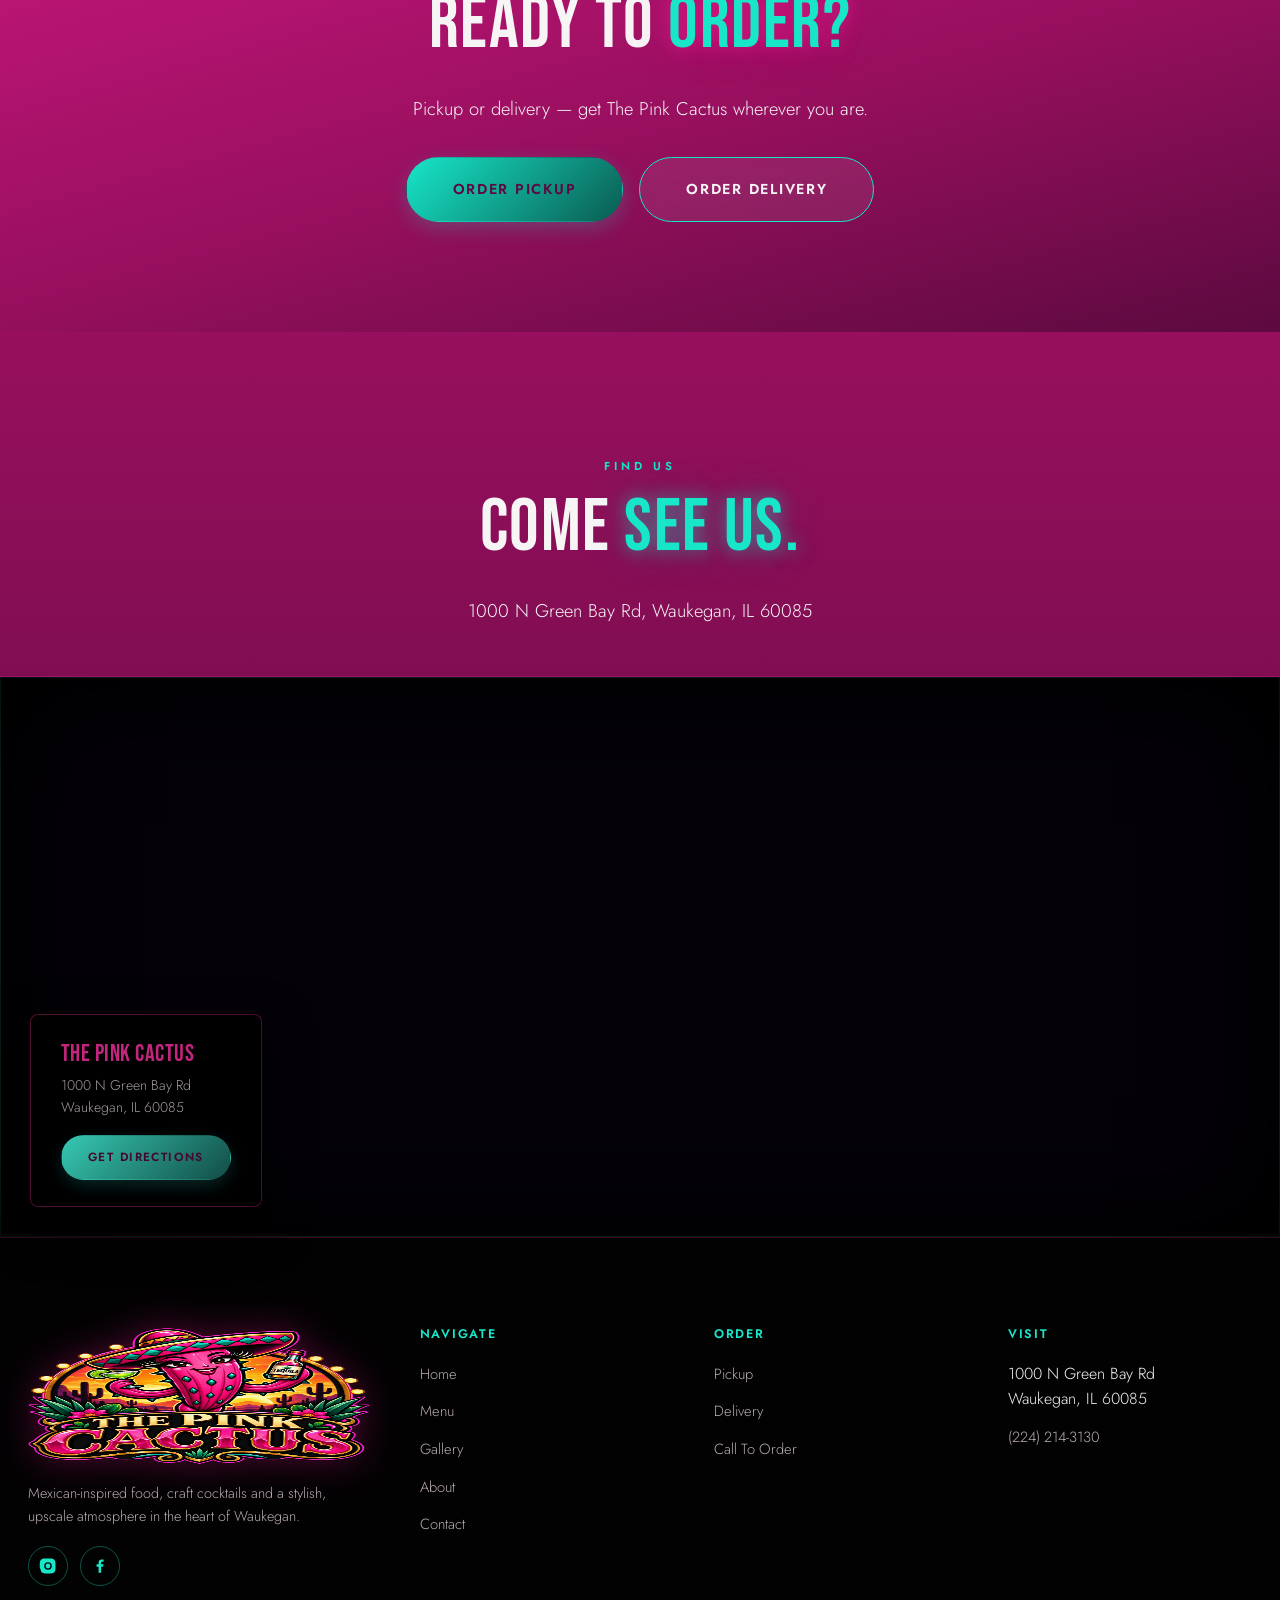
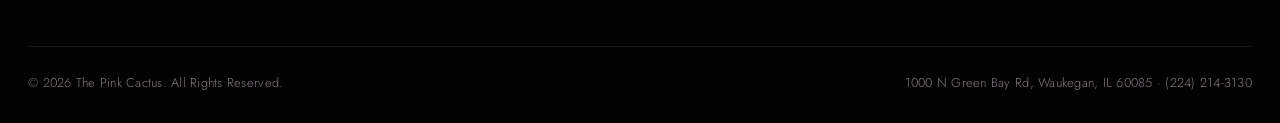
==== commit 0e2c6ee2: "Add the 5 supplied restaurant photos to Home, Menu, Gallery and About Places the exact provided imag" ====
--- a/index.html
+++ b/index.html
@@ -114,6 +114,11 @@
     <div class="scroll-cue"><span>Scroll</span><span class="line"></span></div>
   </section>
 
+  <!-- SIGNATURE INTERIOR -->
+  <section class="photo-feature photo-home">
+    <img src="assets/img/photos/01_HOME_EXACT.jpg" alt="The Pink Cactus flower wall with illuminated Pink Cactus Mexican Kitchen sign" width="1024" height="1536" loading="eager" fetchpriority="high" decoding="async">
+  </section>
+
   <!-- MARQUEE -->
   <div class="marquee" aria-hidden="true">
     <div class="marquee-track">
--- a/assets/css/style.css
+++ b/assets/css/style.css
@@ -170,7 +170,8 @@
    content's intrinsic min-width (default min-width:auto on grid/flex items) */
 .food-row > *, .about-grid > *, .contact-grid > *, .night-grid > *,
 .cocktail-grid > *, .footer-grid > *, .menu-items > *, .featured-grid > *,
-.contact-actions > *, .hero-actions > *, .btn-row > *, .order-modal-actions > * {
+.contact-actions > *, .hero-actions > *, .btn-row > *, .order-modal-actions > *,
+.menu-photo-grid > * {
   min-width: 0;
 }
 
@@ -1132,6 +1133,56 @@
   .order-modal-panel { padding: 38px 24px 32px; border-radius: 20px; }
   .order-modal-actions { grid-template-columns: 1fr; gap: 14px; }
   .order-modal-btn { flex-direction: row; justify-content: center; padding: 20px 16px; }
+}
+
+/* ==========================================================================
+   PHOTO FEATURE BANDS — real restaurant photography
+   ========================================================================== */
+.photo-feature {
+  position: relative;
+  overflow: hidden;
+  background: var(--surface-pink-deep);
+  line-height: 0;
+}
+.photo-feature img {
+  width: 100%;
+  height: 100%;
+  object-fit: cover;
+  display: block;
+}
+
+.photo-home { height: min(82vh, 820px); min-height: 460px; }
+.photo-home img { object-position: 36% 30%; }
+
+.photo-gallery { height: clamp(260px, 34vw, 420px); }
+.photo-gallery img { object-position: center 38%; }
+
+.photo-about { height: clamp(260px, 34vw, 420px); }
+.photo-about img { object-position: 40% 35%; }
+
+.menu-photo-band { padding: 70px 0; }
+.menu-photo-grid { display: grid; grid-template-columns: 1.4fr 1fr; gap: 24px; }
+.menu-photo-item {
+  position: relative;
+  overflow: hidden;
+  border-radius: 10px;
+  height: clamp(240px, 26vw, 420px);
+  border: 1px solid rgba(23,230,200,.25);
+}
+.menu-photo-item img { width: 100%; height: 100%; object-fit: cover; display: block; }
+.menu-photo-item.item-menu img { object-position: center 42%; }
+.menu-photo-item.item-flavor img { object-position: center 45%; }
+
+@media (max-width: 980px) {
+  .menu-photo-grid { grid-template-columns: 1fr; }
+  .menu-photo-item { height: clamp(220px, 50vw, 340px); }
+}
+
+@media (max-width: 720px) {
+  .photo-home { height: auto; min-height: 0; aspect-ratio: 1024 / 1536; }
+  .photo-home img { object-position: 40% 22%; }
+  .photo-gallery, .photo-about { height: clamp(220px, 62vw, 320px); }
+  .menu-photo-band { padding: 40px 0; }
 }
 
 /* ==========================================================================
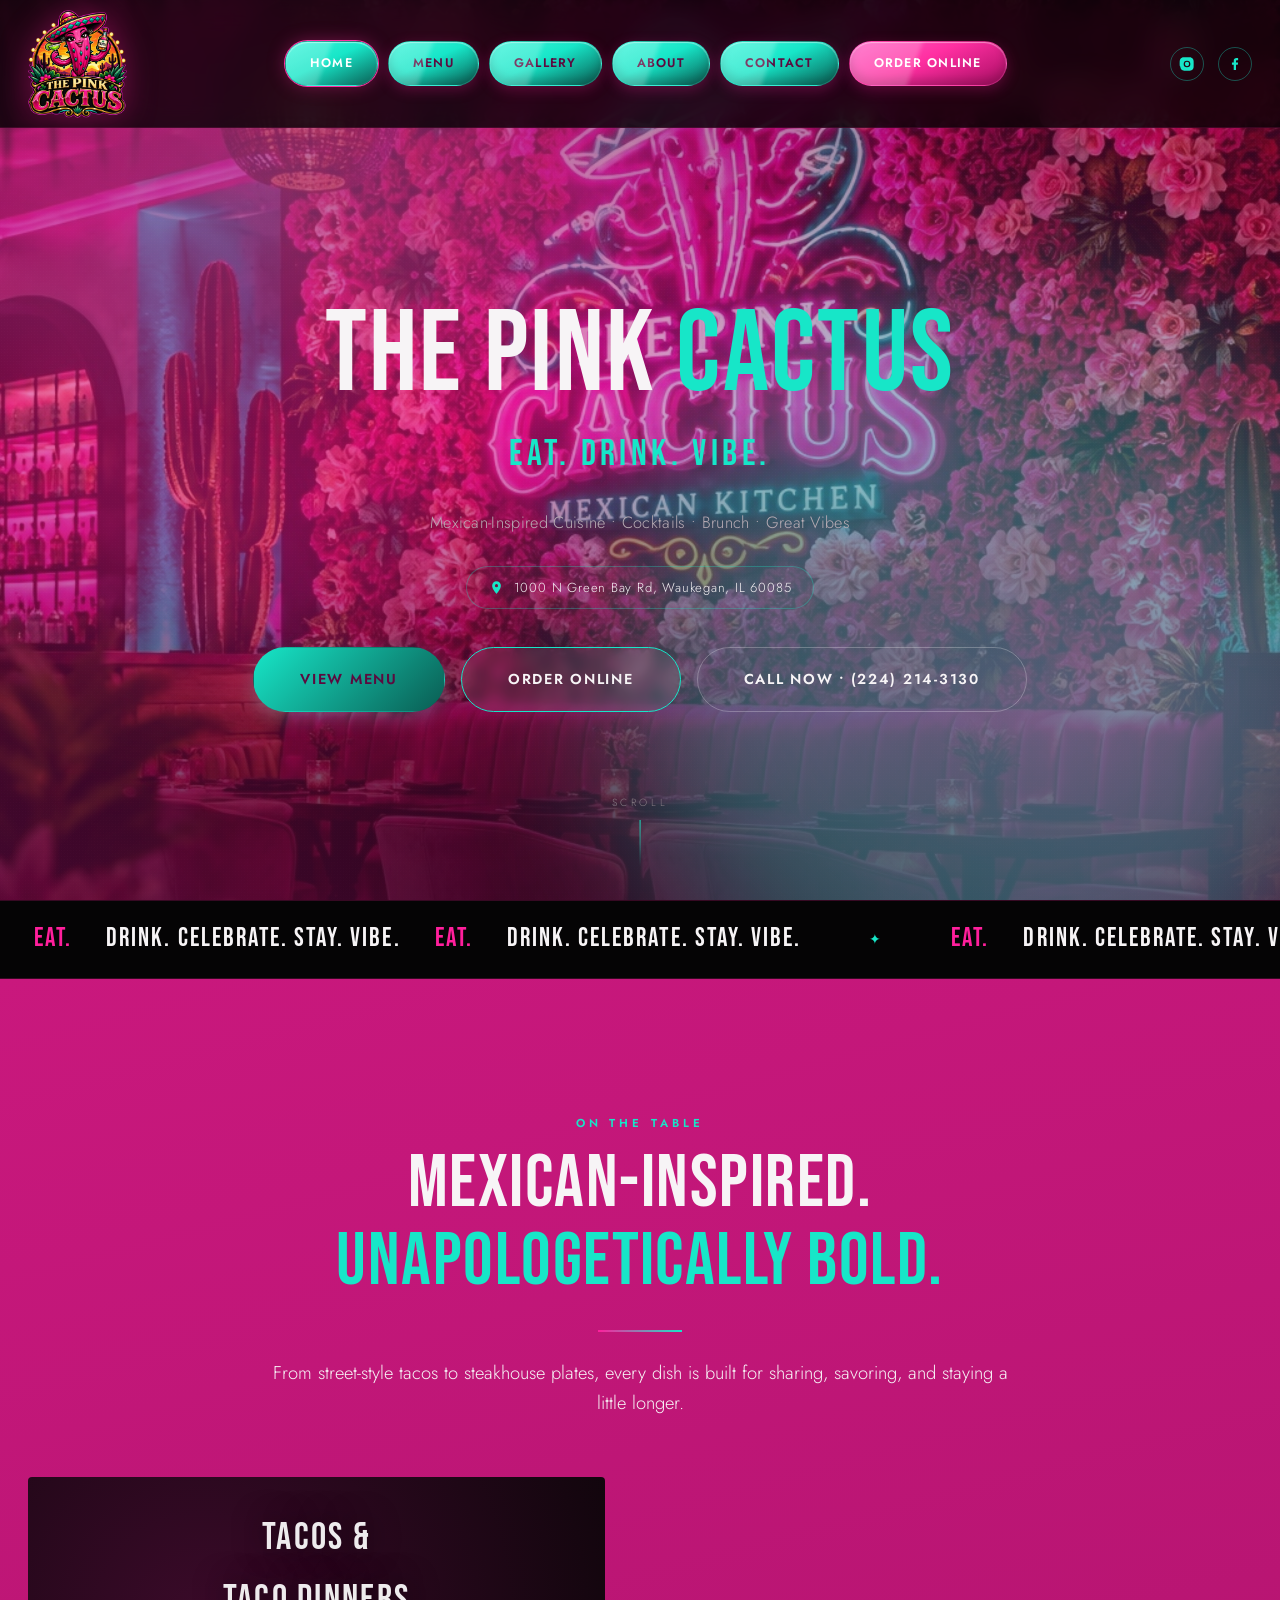
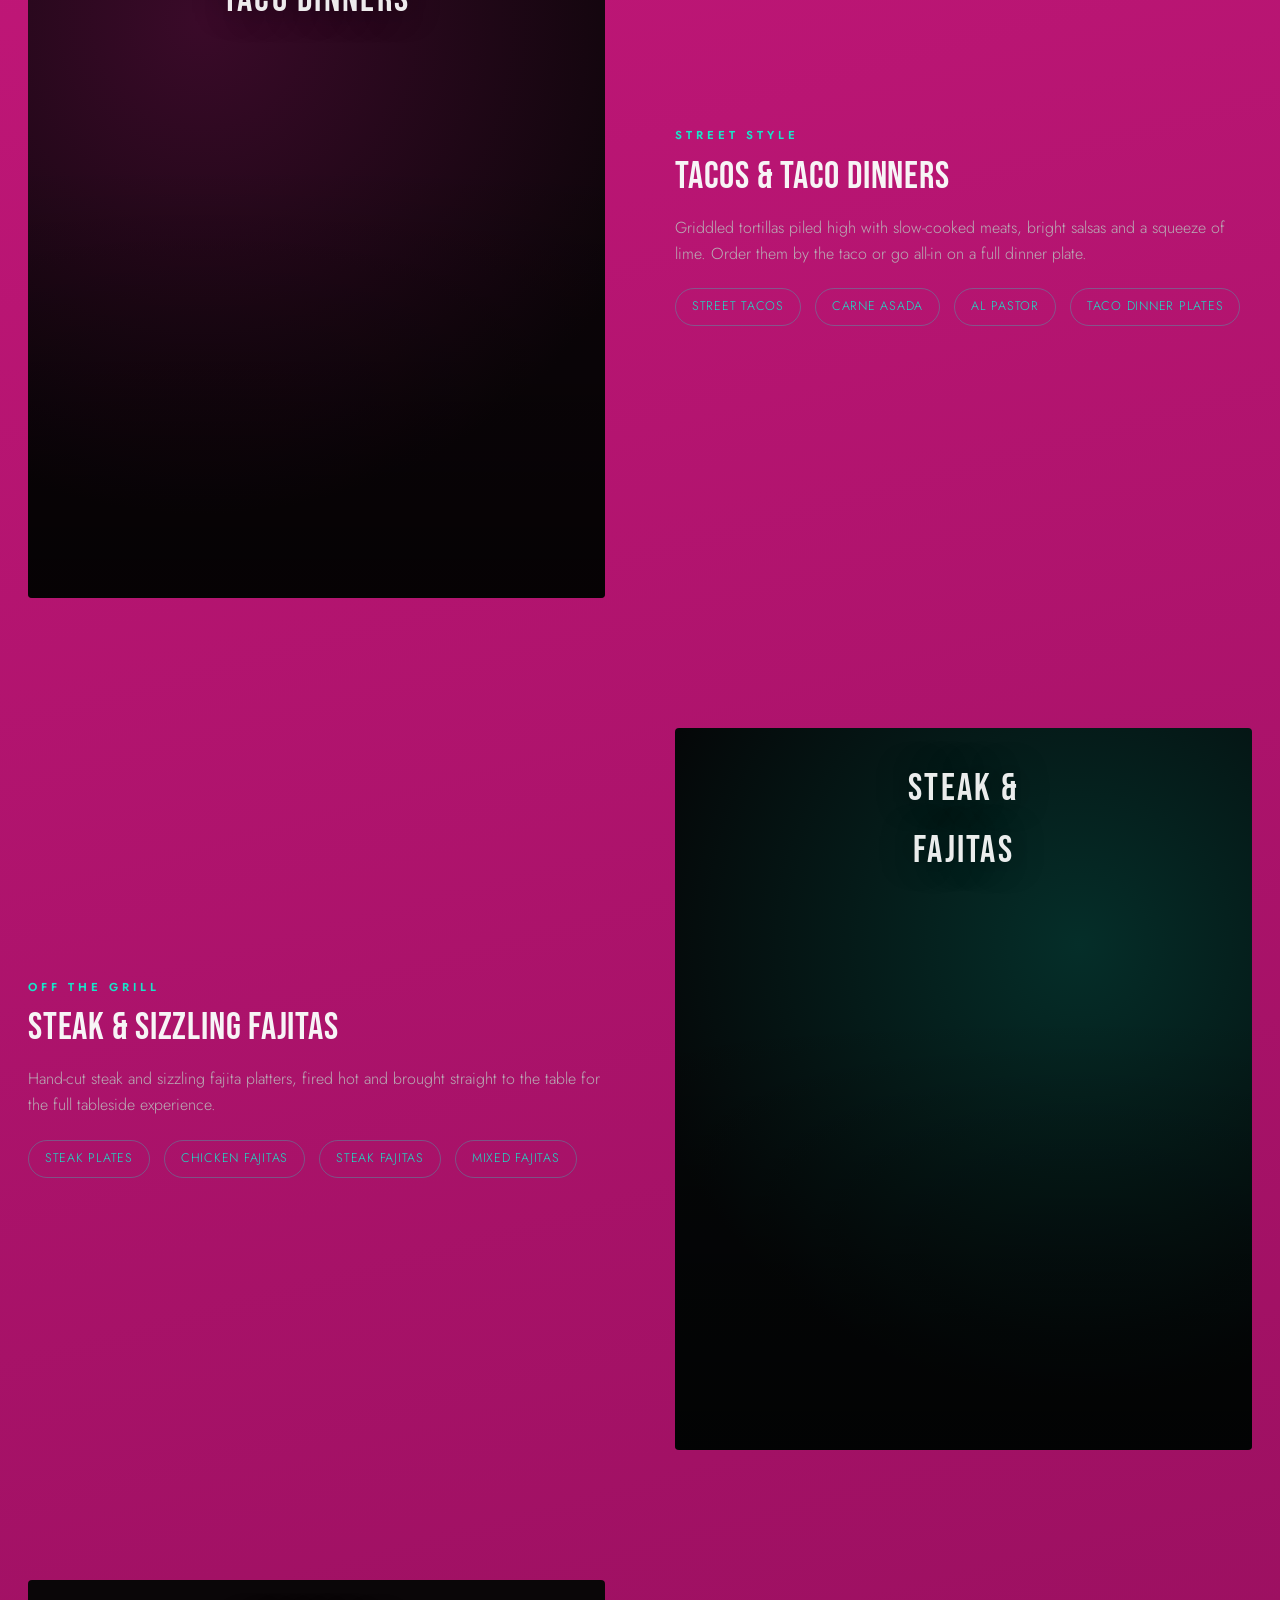
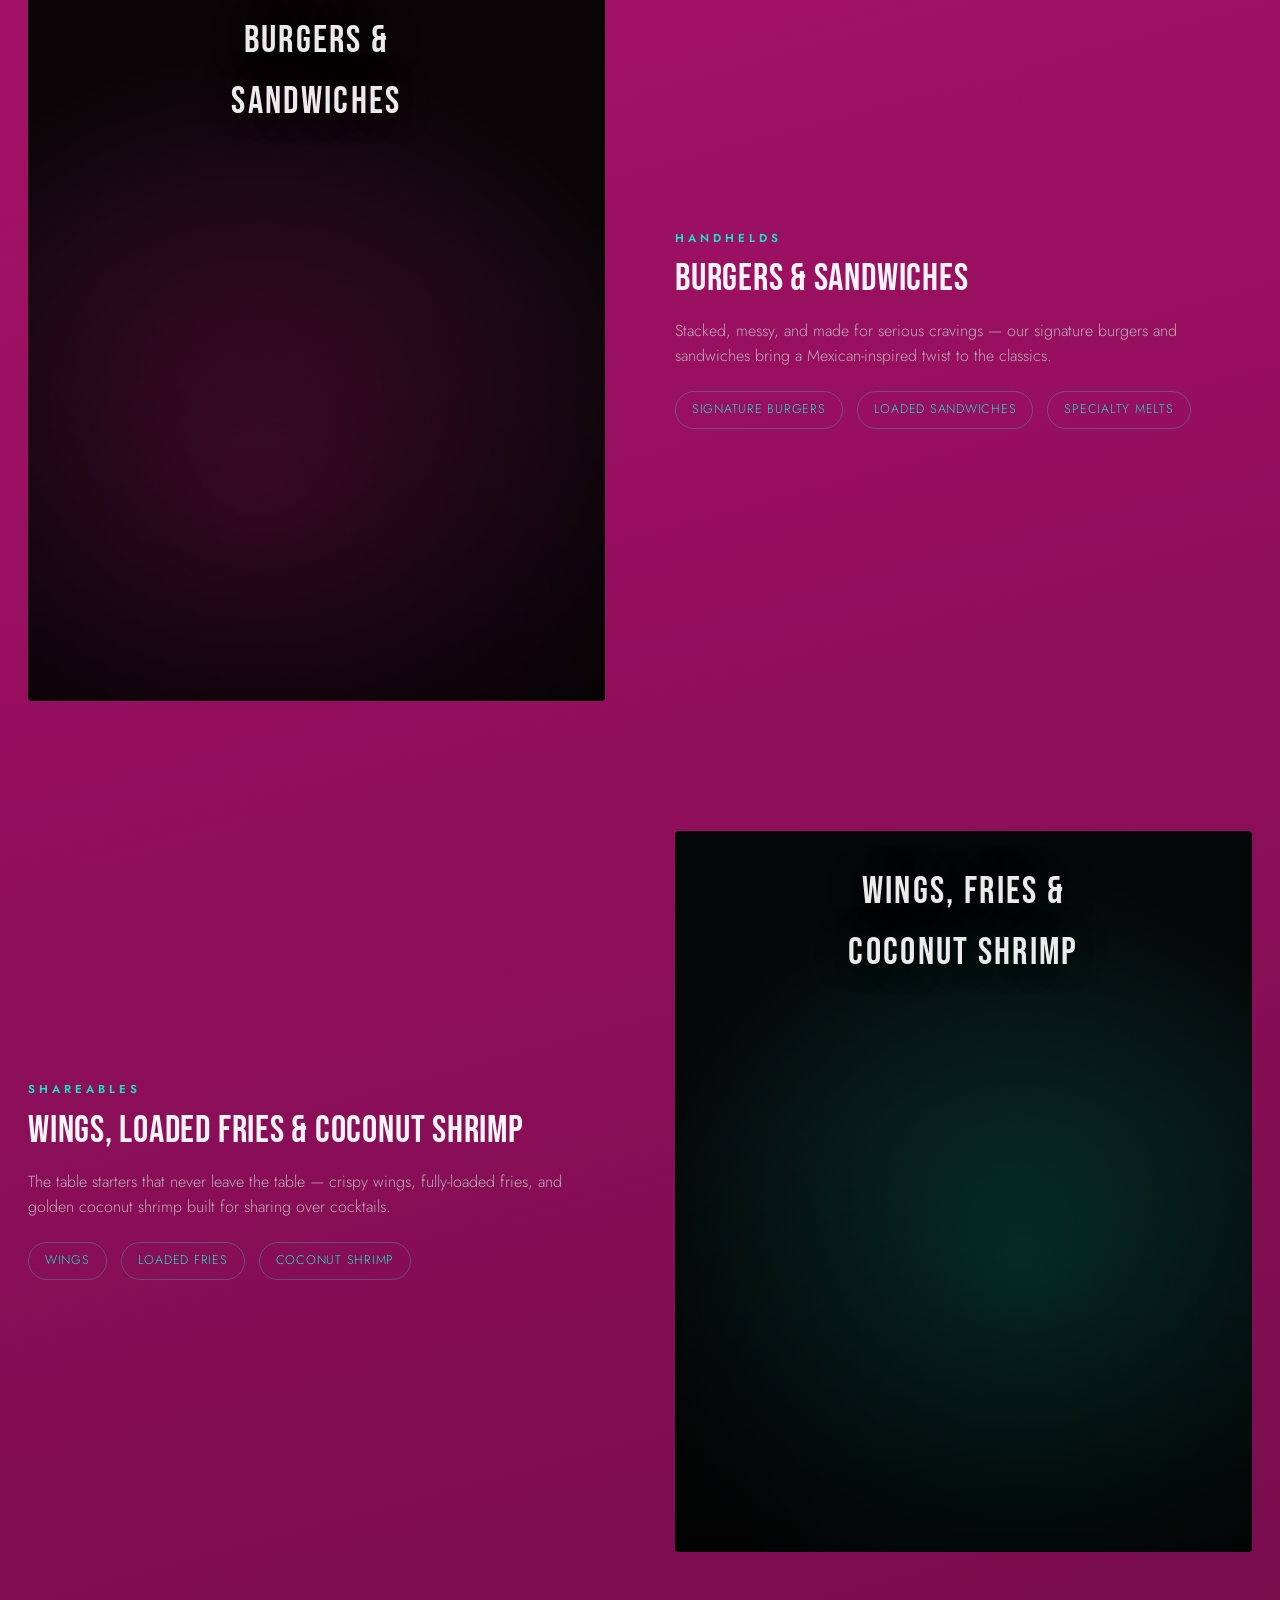
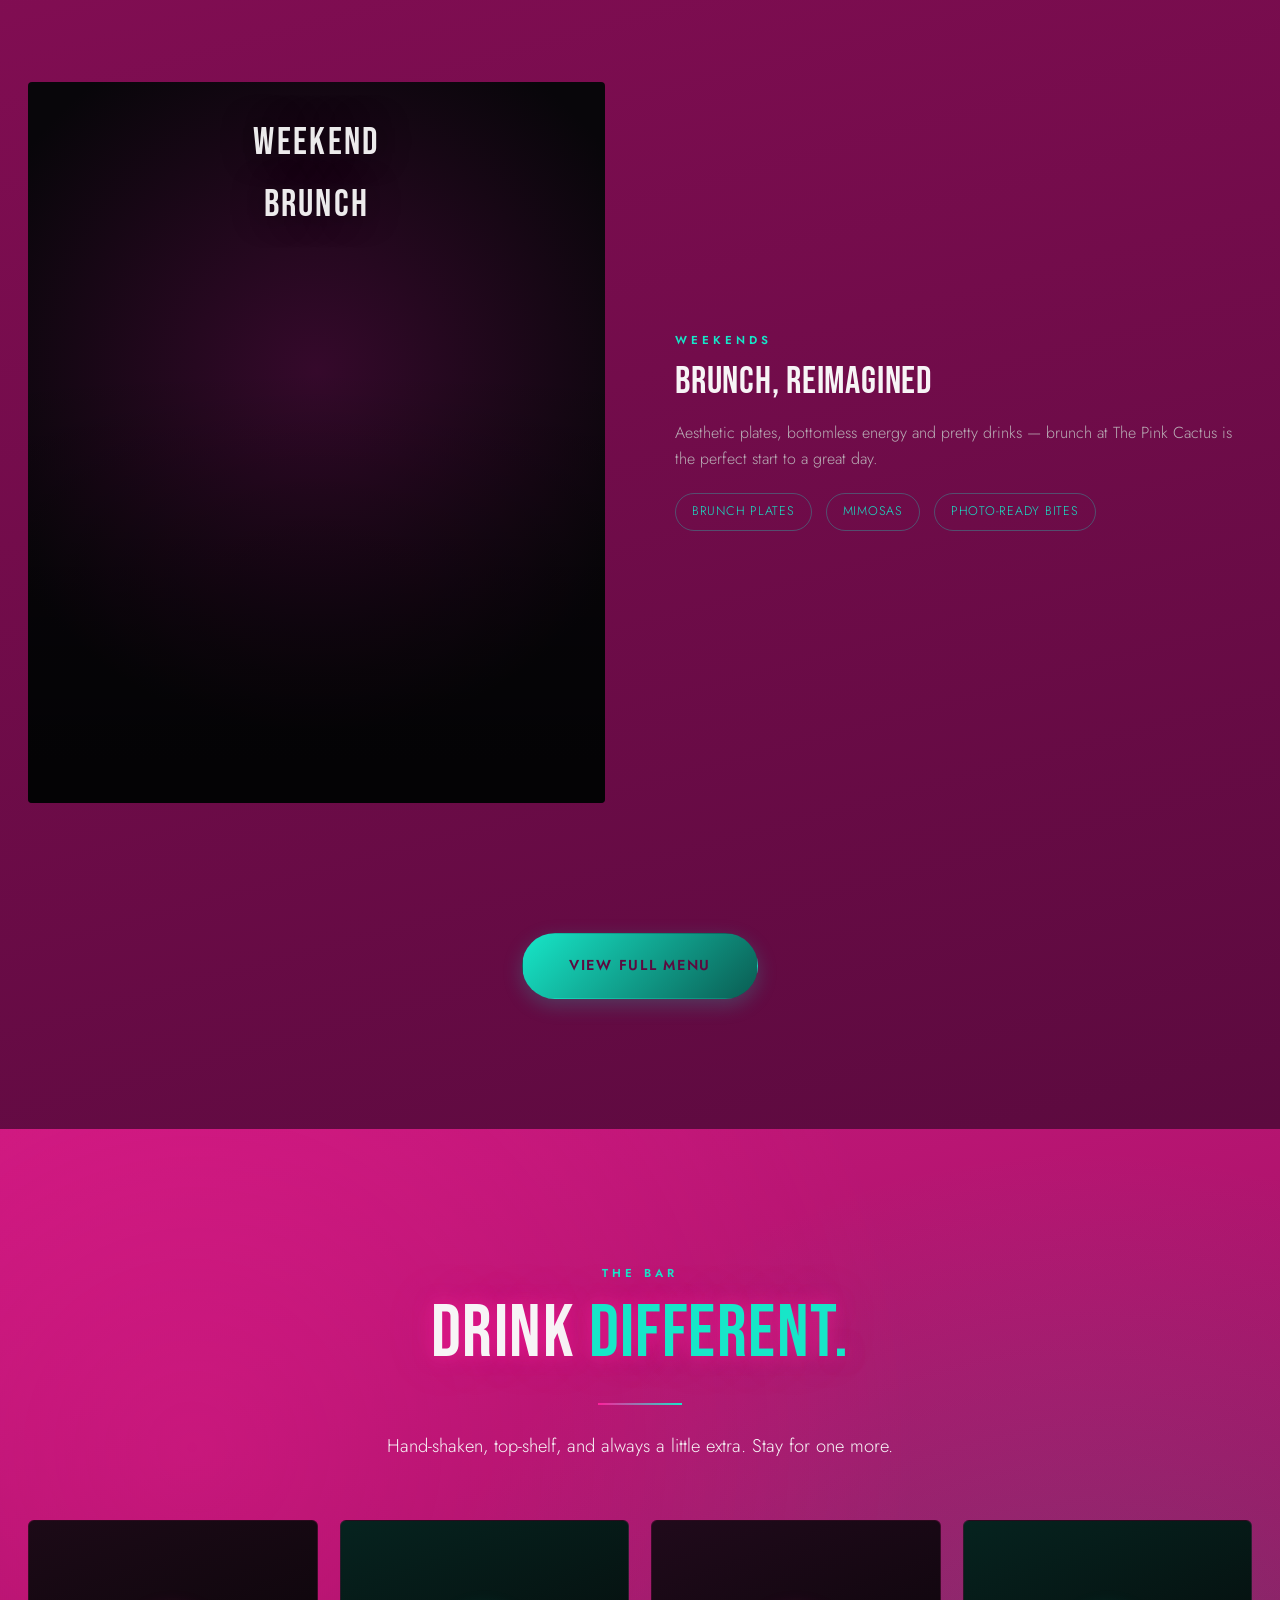
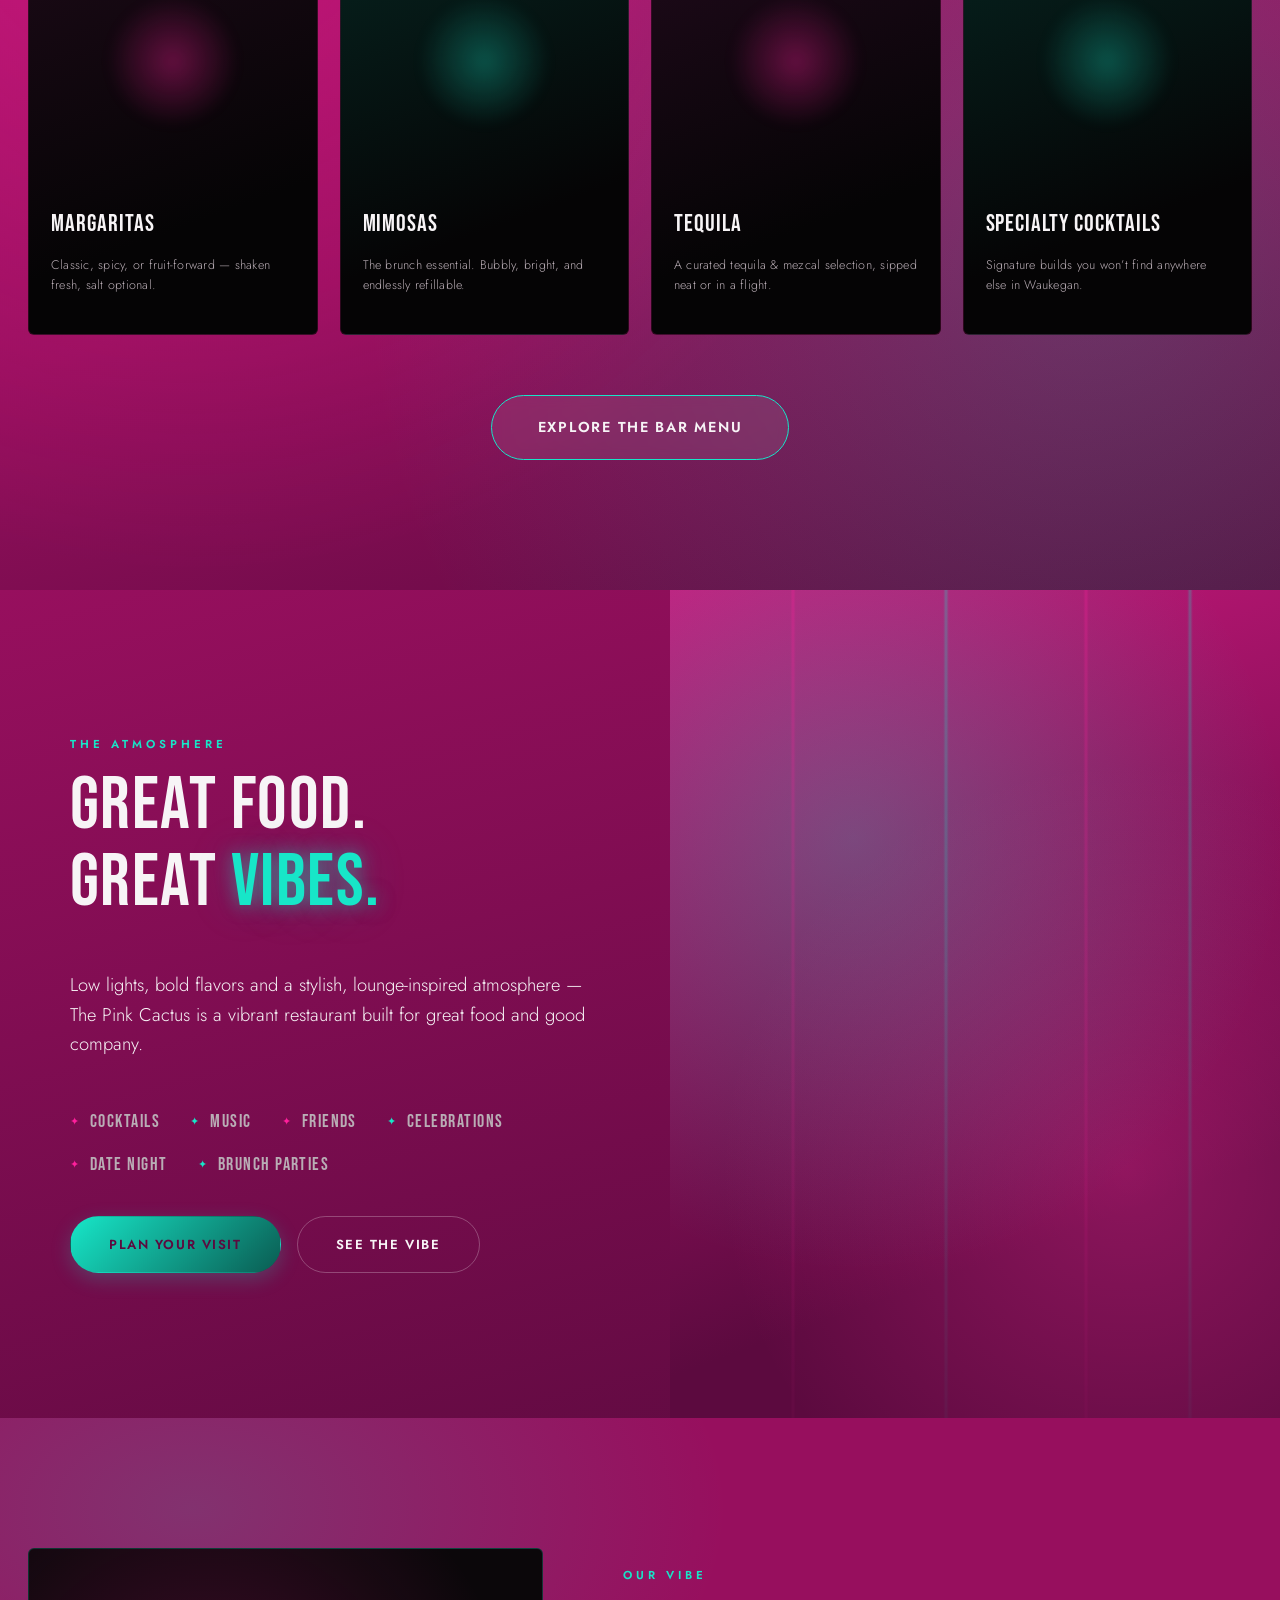
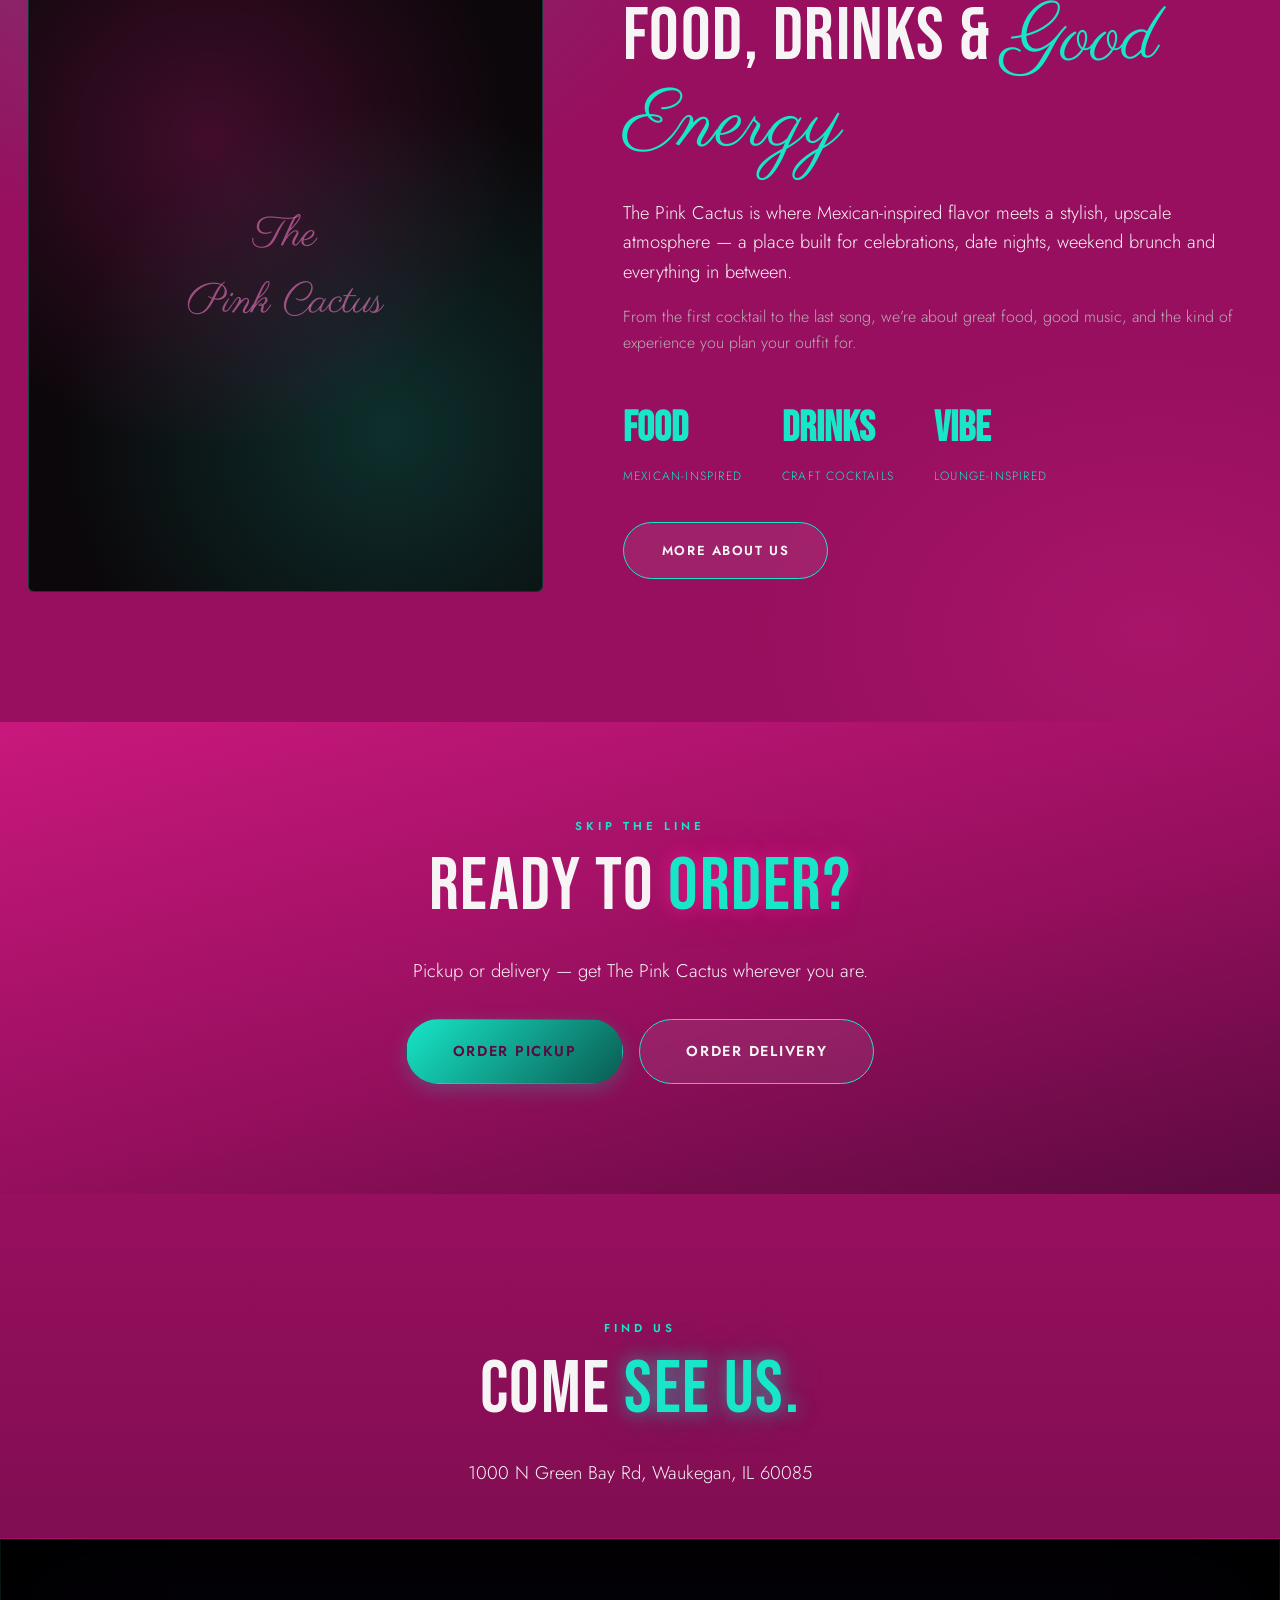
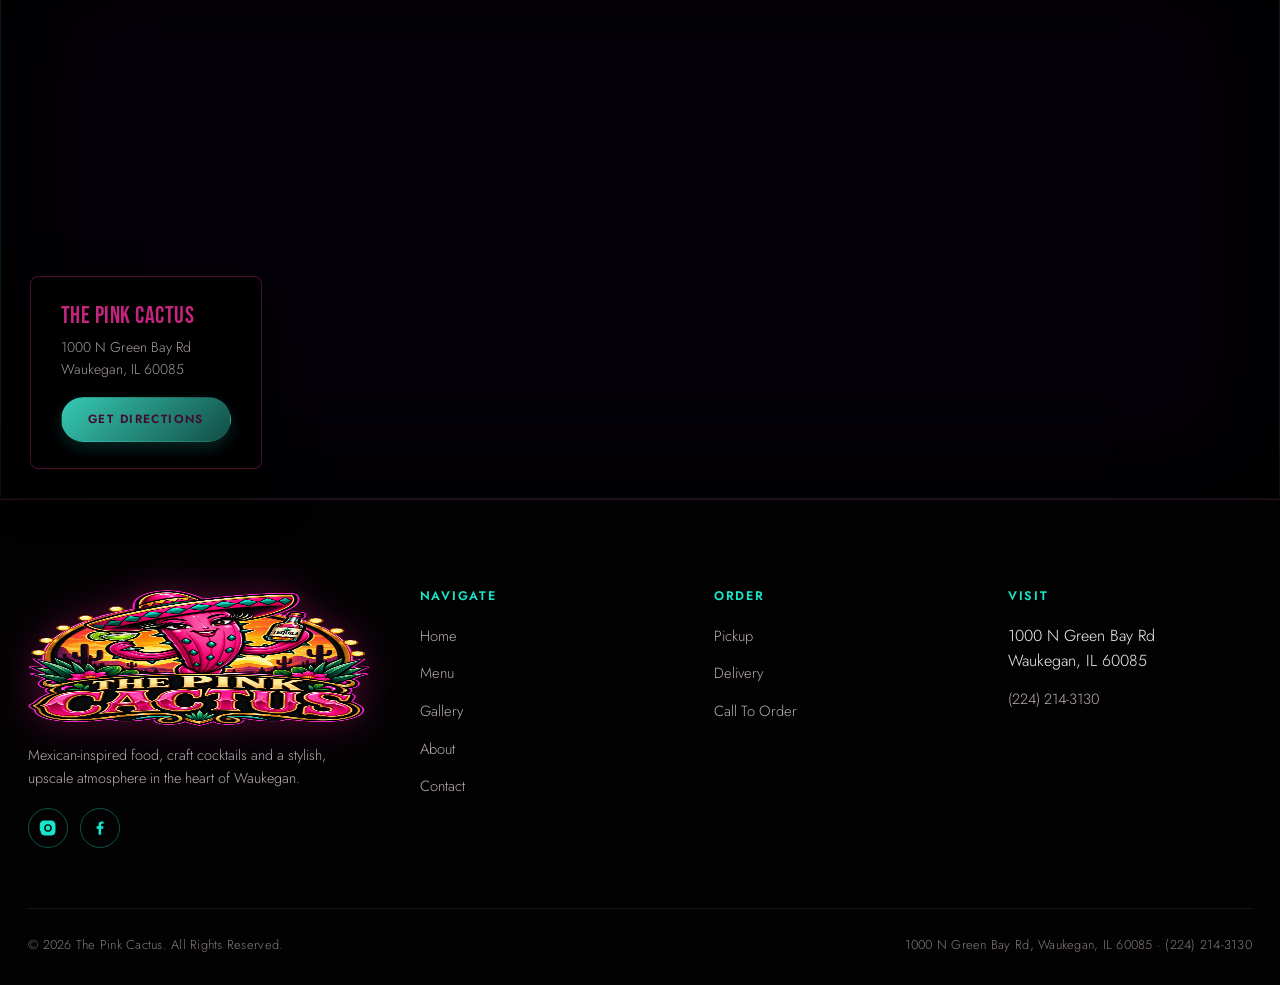
==== commit 6d9ab6f4: "Convert restaurant photos into true full-bleed hero backgrounds Replace the standalone bordered phot" ====
--- a/index.html
+++ b/index.html
@@ -92,6 +92,7 @@
 
   <!-- HERO -->
   <section class="hero">
+    <img class="hero-photo" src="assets/img/photos/01_HOME_EXACT.jpg" alt="The Pink Cactus flower wall with illuminated Pink Cactus Mexican Kitchen sign" width="1024" height="1536" loading="eager" fetchpriority="high" decoding="async">
     <div class="hero-bg"></div>
     <div class="hero-glow pink"></div>
     <div class="hero-glow teal"></div>
@@ -112,11 +113,6 @@
       </div>
     </div>
     <div class="scroll-cue"><span>Scroll</span><span class="line"></span></div>
-  </section>
-
-  <!-- SIGNATURE INTERIOR -->
-  <section class="photo-feature photo-home">
-    <img src="assets/img/photos/01_HOME_EXACT.jpg" alt="The Pink Cactus flower wall with illuminated Pink Cactus Mexican Kitchen sign" width="1024" height="1536" loading="eager" fetchpriority="high" decoding="async">
   </section>
 
   <!-- MARQUEE -->
--- a/assets/css/style.css
+++ b/assets/css/style.css
@@ -170,8 +170,7 @@
    content's intrinsic min-width (default min-width:auto on grid/flex items) */
 .food-row > *, .about-grid > *, .contact-grid > *, .night-grid > *,
 .cocktail-grid > *, .footer-grid > *, .menu-items > *, .featured-grid > *,
-.contact-actions > *, .hero-actions > *, .btn-row > *, .order-modal-actions > *,
-.menu-photo-grid > * {
+.contact-actions > *, .hero-actions > *, .btn-row > *, .order-modal-actions > * {
   min-width: 0;
 }
 
@@ -331,13 +330,22 @@
   background: var(--surface-pink-mid);
   isolation: isolate;
 }
+.hero-photo {
+  position: absolute;
+  inset: 0;
+  width: 100%;
+  height: 100%;
+  object-fit: cover;
+  object-position: 36% 30%;
+  z-index: -4;
+}
 .hero-bg {
   position: absolute; inset: 0;
   background:
-    radial-gradient(ellipse 60% 45% at 22% 20%, rgba(23,230,200,.28), transparent 60%),
-    radial-gradient(ellipse 55% 50% at 82% 78%, rgba(255,47,161,.4), transparent 60%),
-    radial-gradient(ellipse 90% 70% at 50% 100%, rgba(0,0,0,.4), transparent 70%),
-    linear-gradient(180deg, var(--surface-pink) 0%, var(--surface-pink-mid) 55%, var(--surface-pink-deep) 100%);
+    radial-gradient(ellipse 60% 45% at 22% 20%, rgba(23,230,200,.2), transparent 60%),
+    radial-gradient(ellipse 55% 50% at 82% 78%, rgba(255,47,161,.3), transparent 60%),
+    radial-gradient(ellipse 90% 70% at 50% 100%, rgba(0,0,0,.35), transparent 70%),
+    linear-gradient(180deg, rgba(92,10,63,.55) 0%, rgba(151,15,94,.32) 45%, rgba(92,10,63,.78) 100%);
   z-index: -3;
 }
 .hero-bg::after {
@@ -825,11 +833,13 @@
   padding: calc(var(--header-h) + 90px) 0 90px;
   text-align: center;
   overflow: hidden;
+  isolation: isolate;
   background:
     radial-gradient(ellipse 70% 60% at 50% 0%, rgba(23,230,200,.22), transparent 60%),
     radial-gradient(ellipse 50% 40% at 85% 100%, rgba(255,47,161,.28), transparent 60%),
     linear-gradient(165deg, var(--surface-pink) 0%, var(--surface-pink-mid) 70%, var(--surface-pink-deep) 100%);
 }
+.page-hero .container { position: relative; z-index: 2; }
 .page-hero .eyebrow { justify-content: center; }
 .breadcrumb { font-size: .78rem; letter-spacing: .1em; color: var(--grey-dim); text-transform: uppercase; margin-top: 18px; }
 .breadcrumb a { color: var(--teal); }
@@ -1136,53 +1146,49 @@
 }
 
 /* ==========================================================================
-   PHOTO FEATURE BANDS — real restaurant photography
-   ========================================================================== */
-.photo-feature {
-  position: relative;
-  overflow: hidden;
-  background: var(--surface-pink-deep);
-  line-height: 0;
-}
-.photo-feature img {
+   PAGE HERO PHOTO BACKGROUNDS — real restaurant photography as full-bleed
+   section backgrounds, with existing content layered on top via z-index
+   ========================================================================== */
+.page-hero-photo {
+  position: absolute;
+  inset: 0;
   width: 100%;
   height: 100%;
   object-fit: cover;
-  display: block;
-}
-
-.photo-home { height: min(82vh, 820px); min-height: 460px; }
-.photo-home img { object-position: 36% 30%; }
-
-.photo-gallery { height: clamp(260px, 34vw, 420px); }
-.photo-gallery img { object-position: center 38%; }
-
-.photo-about { height: clamp(260px, 34vw, 420px); }
-.photo-about img { object-position: 40% 35%; }
-
-.menu-photo-band { padding: 70px 0; }
-.menu-photo-grid { display: grid; grid-template-columns: 1.4fr 1fr; gap: 24px; }
-.menu-photo-item {
-  position: relative;
-  overflow: hidden;
-  border-radius: 10px;
-  height: clamp(240px, 26vw, 420px);
-  border: 1px solid rgba(23,230,200,.25);
-}
-.menu-photo-item img { width: 100%; height: 100%; object-fit: cover; display: block; }
-.menu-photo-item.item-menu img { object-position: center 42%; }
-.menu-photo-item.item-flavor img { object-position: center 45%; }
+  z-index: -3;
+}
+.page-hero-overlay {
+  position: absolute;
+  inset: 0;
+  z-index: -2;
+  background: linear-gradient(165deg, rgba(58,7,40,.6) 0%, rgba(92,10,63,.3) 45%, rgba(58,7,40,.72) 100%);
+  pointer-events: none;
+}
+
+.page-hero--menu.has-photo { padding: calc(var(--header-h) + 64px) 0 54px; }
+.page-hero--flavor.has-photo { padding: 100px 0 110px; }
+.page-hero--gallery.has-photo,
+.page-hero--about.has-photo { padding: calc(var(--header-h) + 140px) 0 140px; }
+
+.page-hero--menu .page-hero-photo { object-position: center 34%; }
+.page-hero--flavor .page-hero-photo { object-position: center 40%; }
+.page-hero--gallery .page-hero-photo { object-position: center 32%; }
+.page-hero--about .page-hero-photo { object-position: 42% 30%; }
 
 @media (max-width: 980px) {
-  .menu-photo-grid { grid-template-columns: 1fr; }
-  .menu-photo-item { height: clamp(220px, 50vw, 340px); }
+  .page-hero--menu .page-hero-photo { object-position: 66% 32%; }
 }
 
 @media (max-width: 720px) {
-  .photo-home { height: auto; min-height: 0; aspect-ratio: 1024 / 1536; }
-  .photo-home img { object-position: 40% 22%; }
-  .photo-gallery, .photo-about { height: clamp(220px, 62vw, 320px); }
-  .menu-photo-band { padding: 40px 0; }
+  .page-hero--menu.has-photo { padding: calc(var(--header-h) + 46px) 0 42px; }
+  .page-hero--flavor.has-photo { padding: 76px 0 82px; }
+  .page-hero--gallery.has-photo,
+  .page-hero--about.has-photo { padding: calc(var(--header-h) + 96px) 0 96px; }
+
+  .page-hero--menu .page-hero-photo { object-position: 70% 30%; }
+  .page-hero--flavor .page-hero-photo { object-position: center 32%; }
+  .page-hero--gallery .page-hero-photo { object-position: center 24%; }
+  .page-hero--about .page-hero-photo { object-position: 38% 22%; }
 }
 
 /* ==========================================================================
@@ -1229,6 +1235,7 @@
   .contact-actions { grid-template-columns: 1fr; }
   .hero-actions { flex-direction: column; align-items: stretch; }
   .hero-actions .btn { width: 100%; }
+  .hero-photo { object-position: 42% 20%; }
   .night-copy { padding: 60px 24px; }
   .contact-card { padding: 36px 28px; }
 }
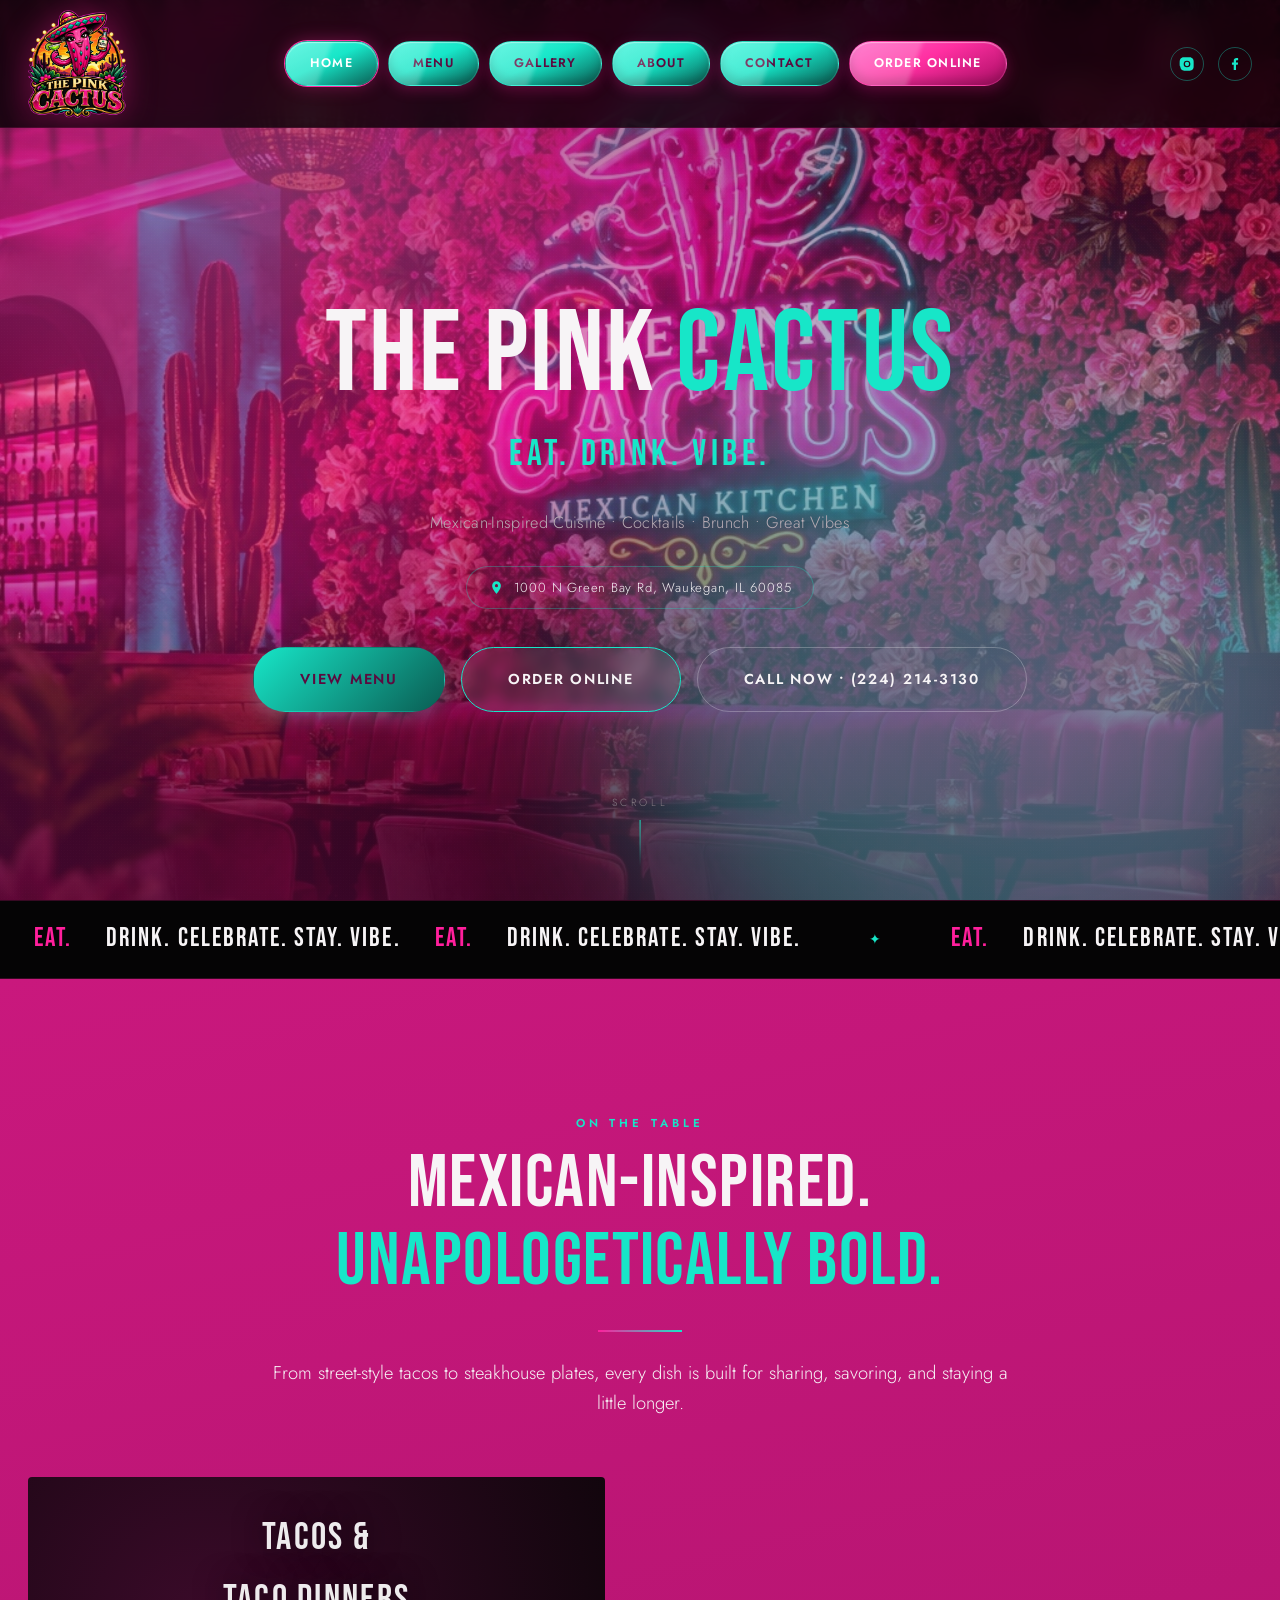
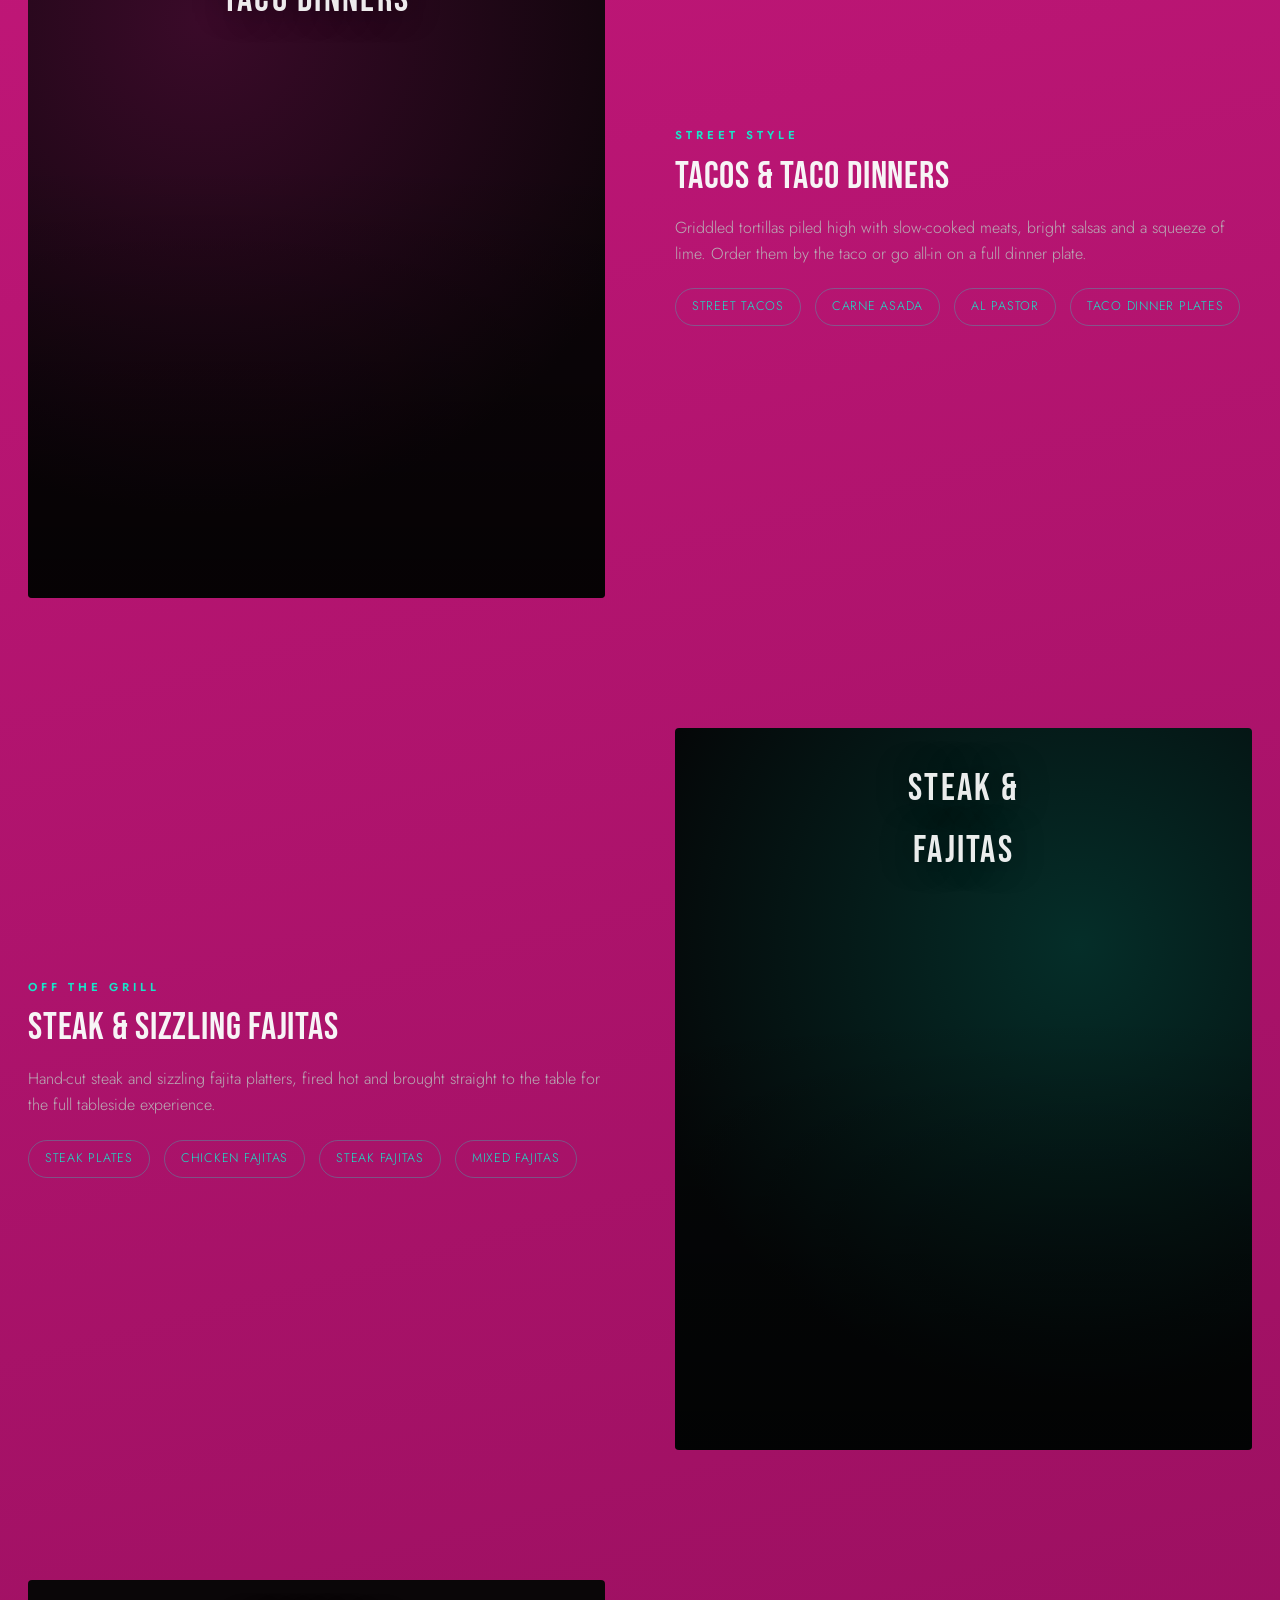
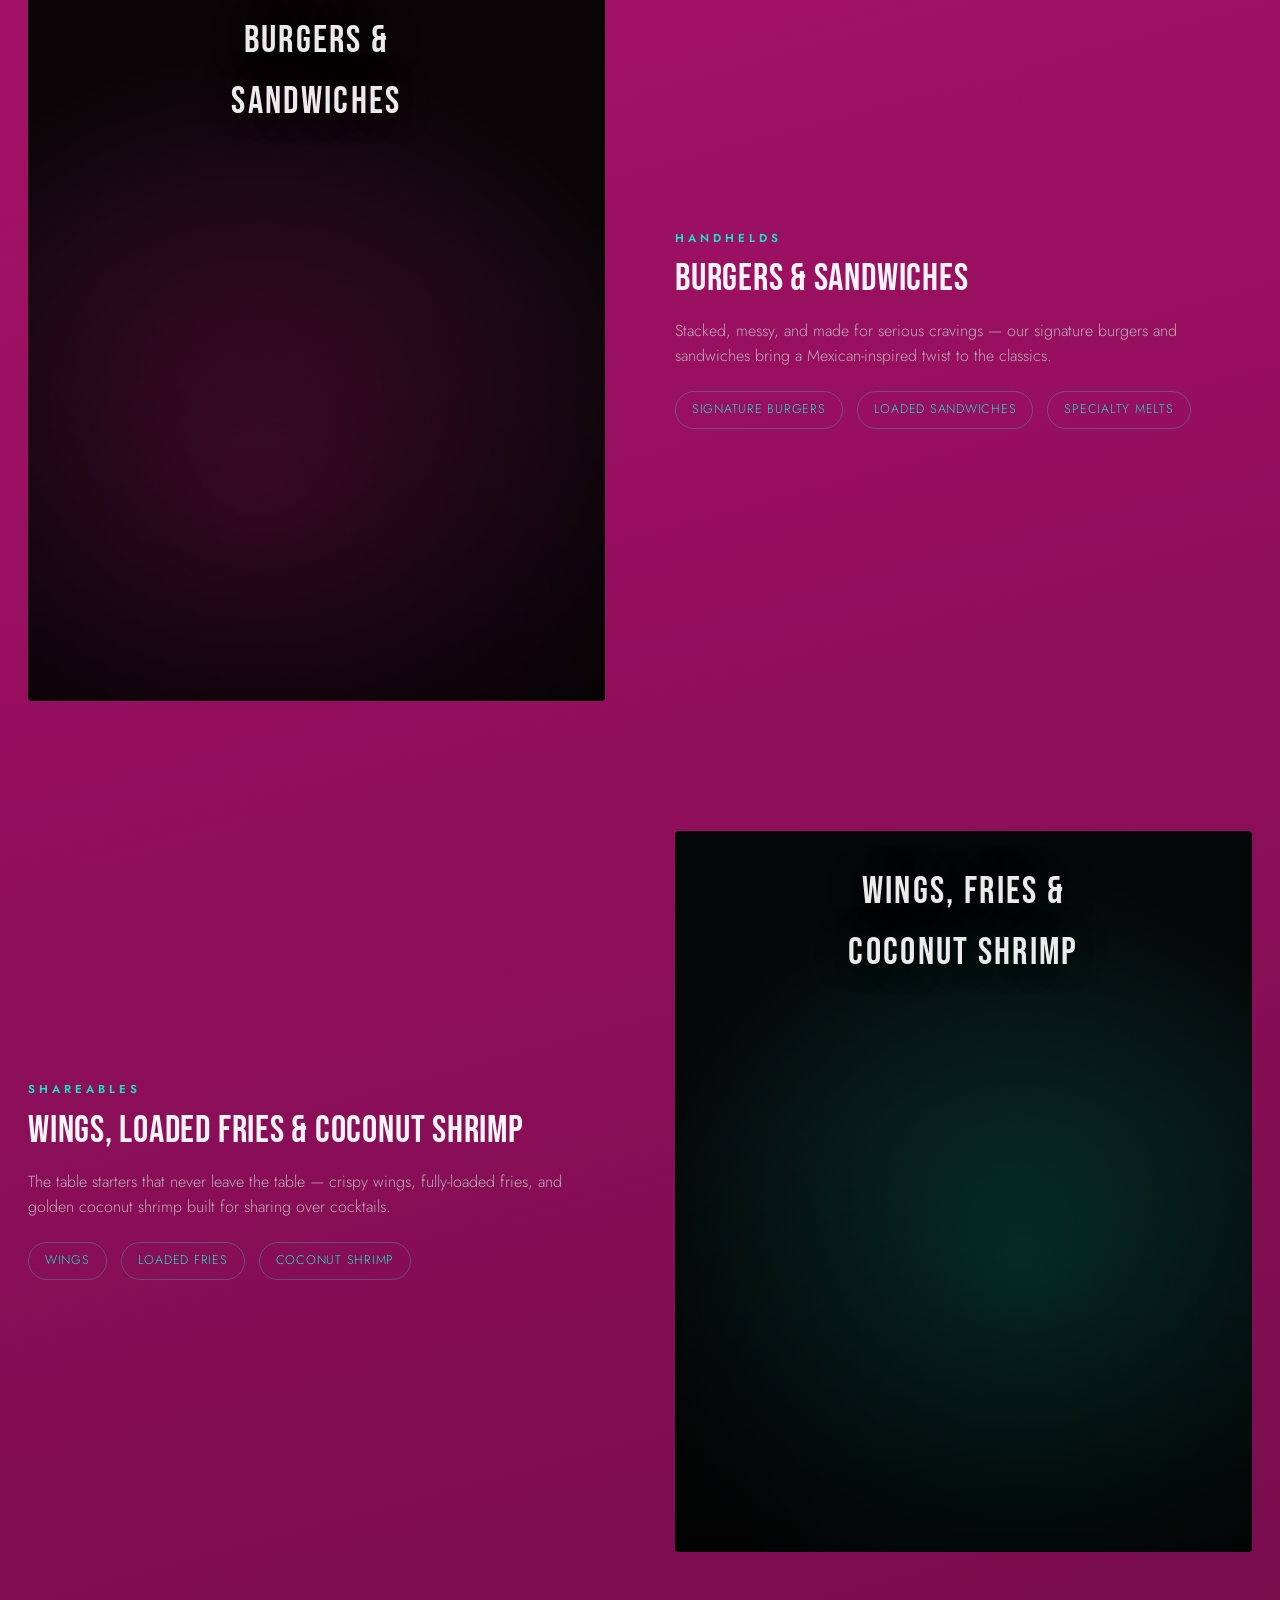
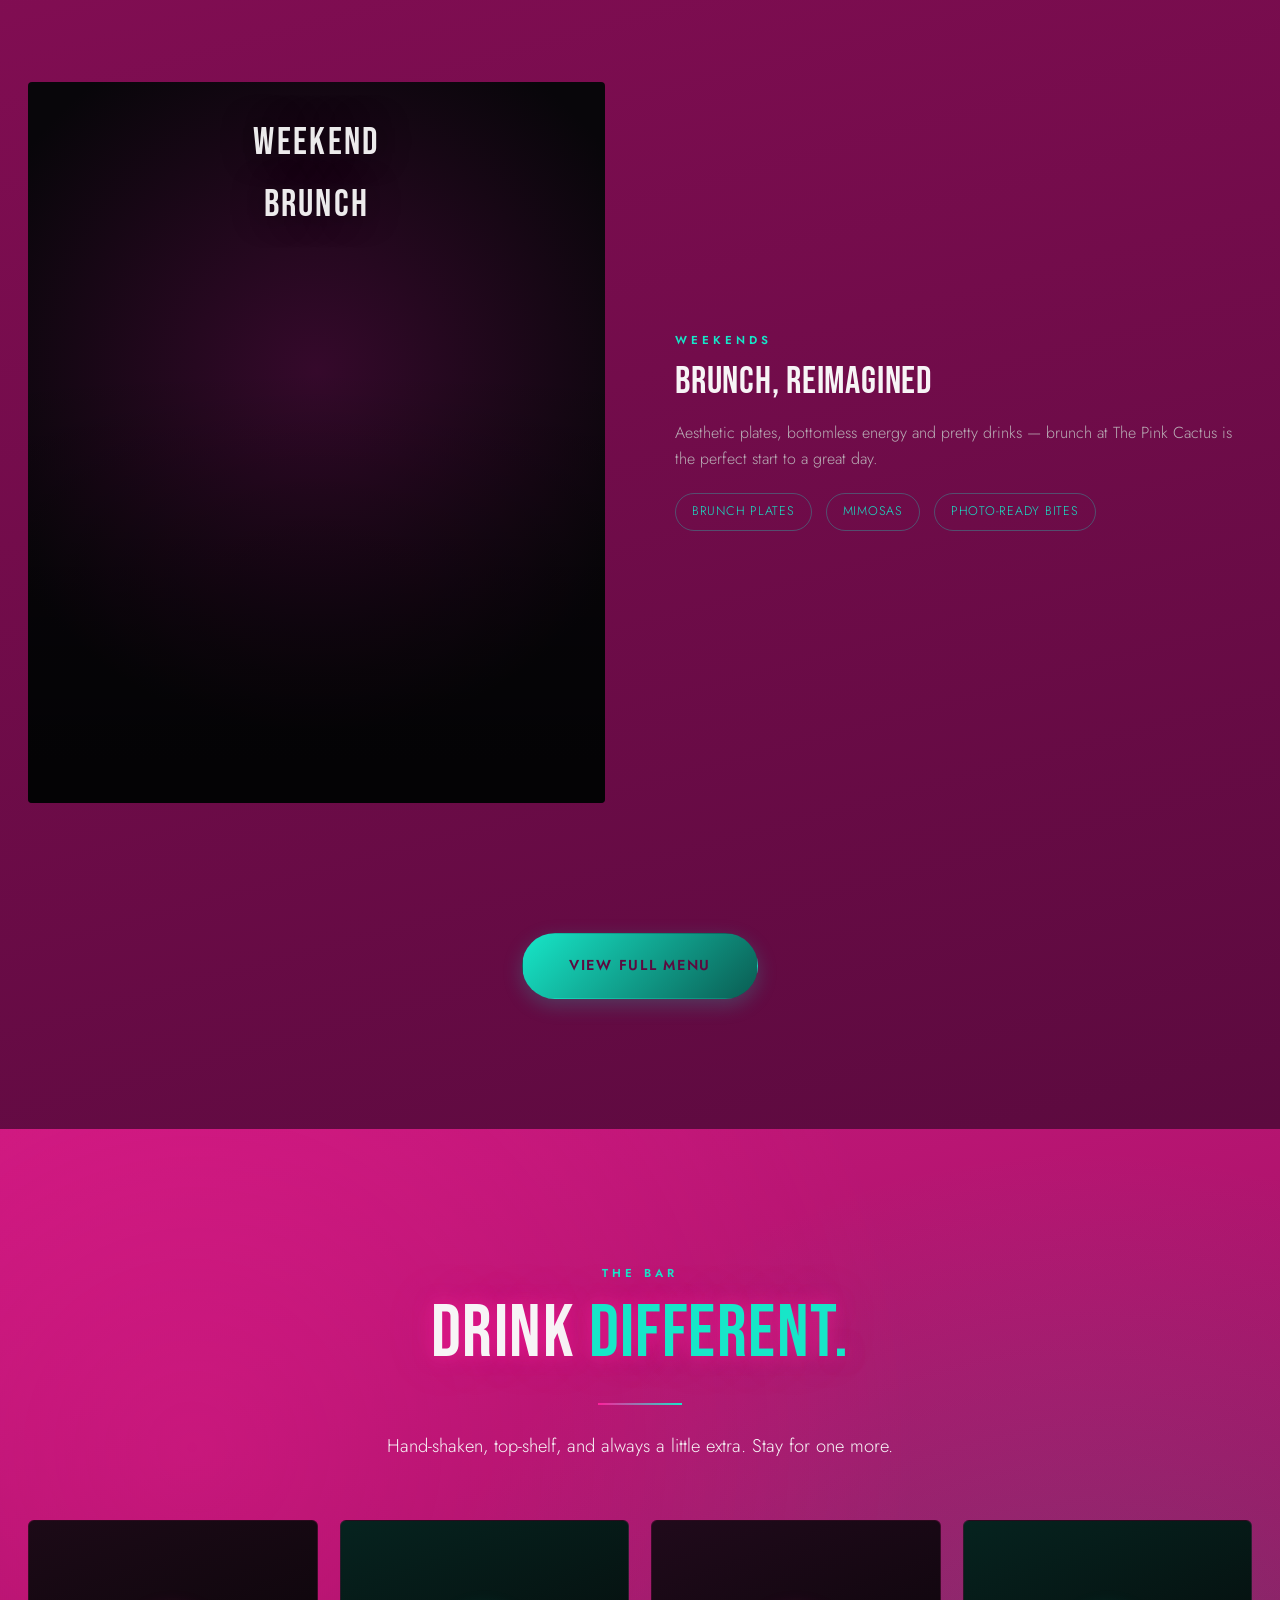
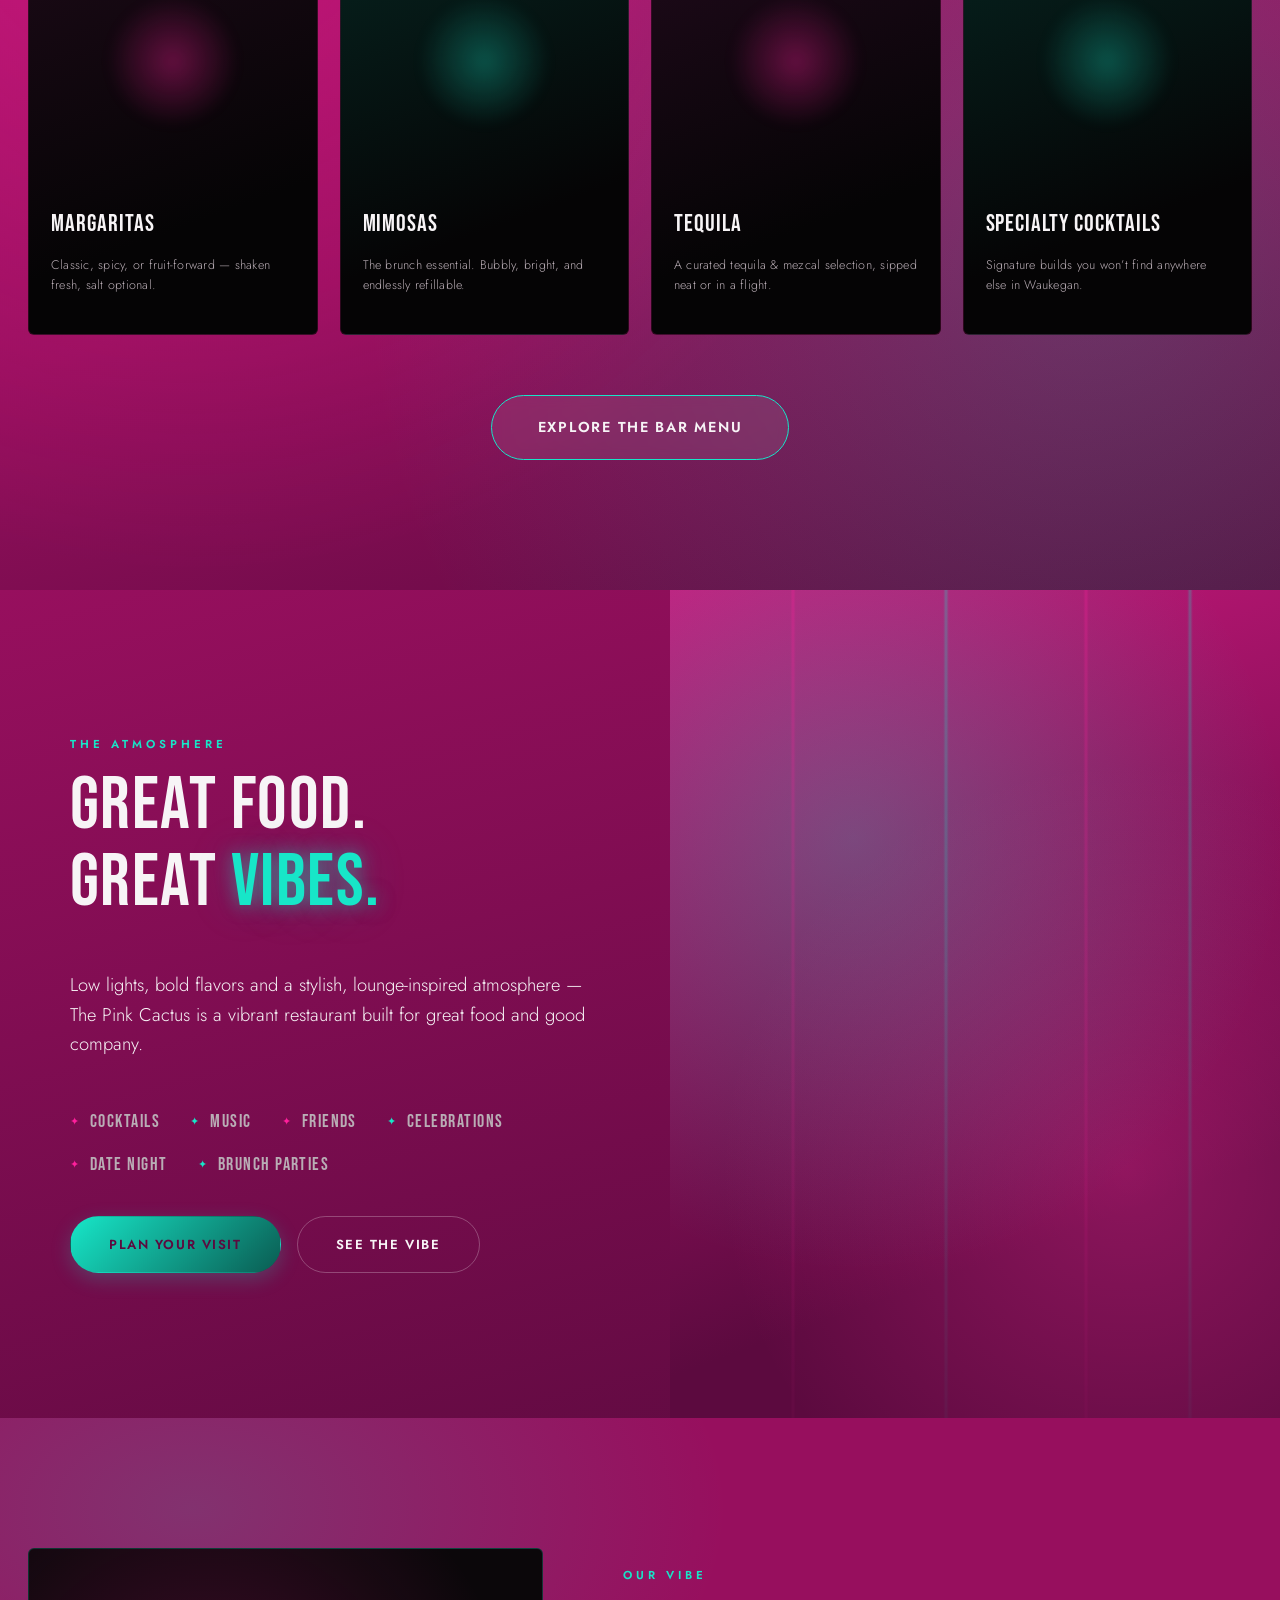
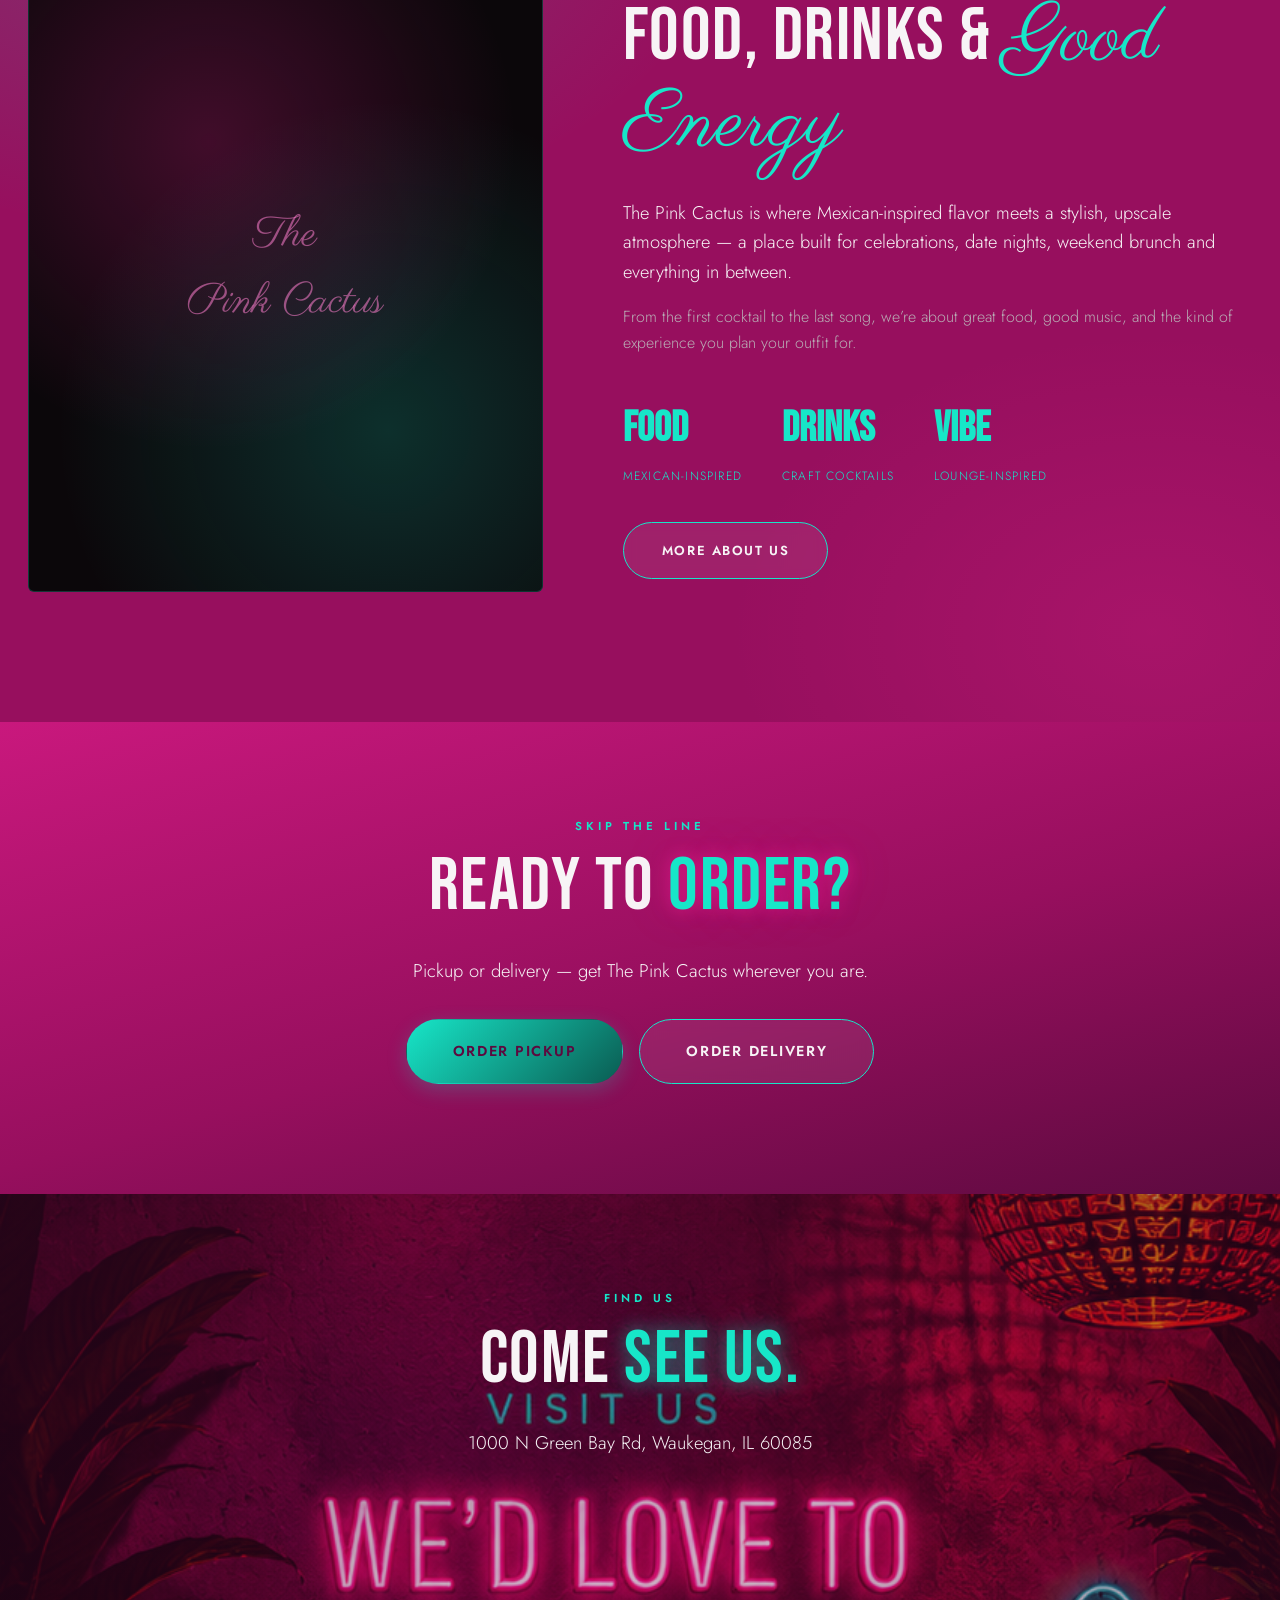
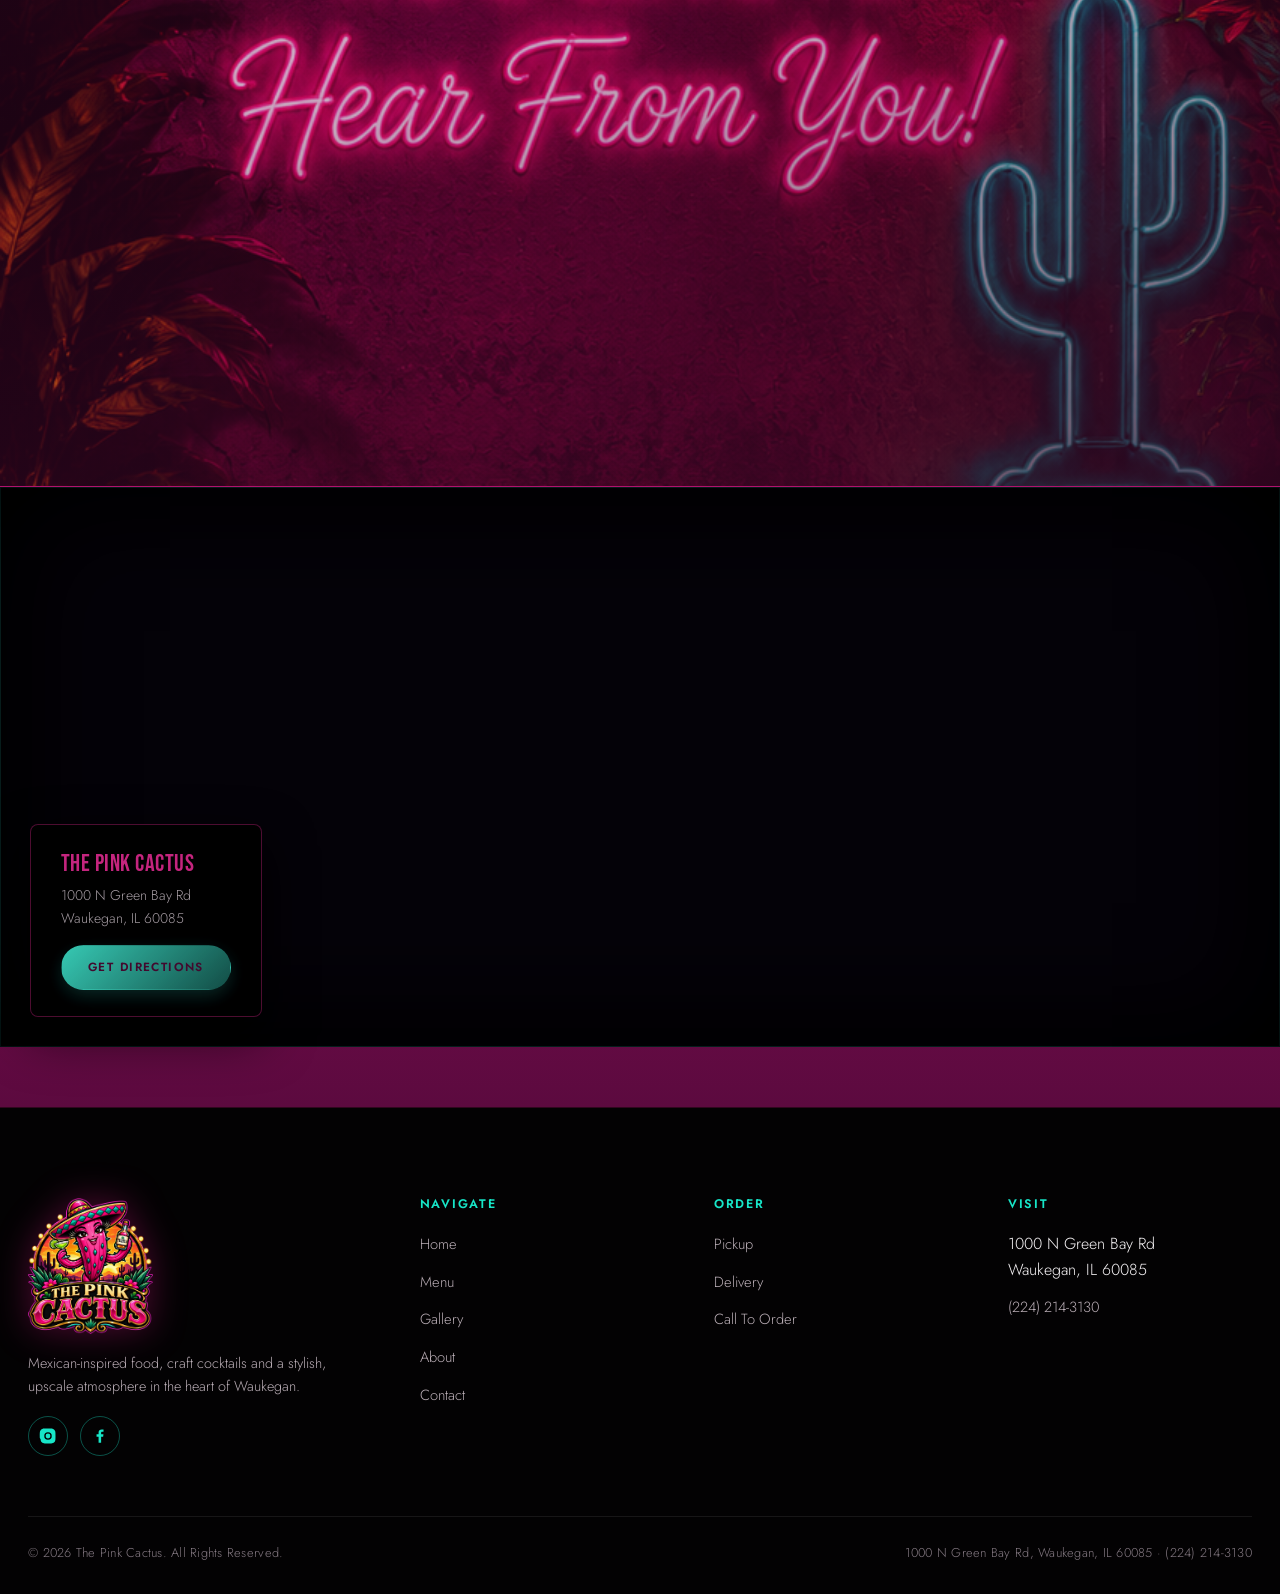
==== commit 8309600f: "Add contact photo backgrounds, fix stretched footer logo, compact mobile footer Wire the new contact" ====
--- a/index.html
+++ b/index.html
@@ -307,13 +307,19 @@
     </div>
   </section>
 
-  <!-- MAP -->
-  <section class="map-section">
-    <div class="container map-head reveal">
+  <!-- FIND US -->
+  <section class="map-hero has-photo">
+    <img class="page-hero-photo" src="assets/img/photos/06_CONTACT_US.png" alt="Neon sign reading We'd Love To Hear From You with a teal neon cactus above pink booth seating at The Pink Cactus" width="852" height="1846" loading="lazy" decoding="async">
+    <div class="page-hero-overlay" aria-hidden="true"></div>
+    <div class="container reveal">
       <div class="eyebrow">Find Us</div>
       <h2>COME <span class="text-teal glow-teal">SEE US.</span></h2>
       <p class="lead">1000 N Green Bay Rd, Waukegan, IL 60085</p>
     </div>
+  </section>
+
+  <!-- MAP -->
+  <section class="map-section">
     <div class="map-wrap reveal">
       <div class="map-frame-outer">
         <iframe
@@ -348,7 +354,7 @@
       </div>
       <div class="footer-col">
         <h4>Navigate</h4>
-        <ul>
+        <ul class="footer-nav-list">
           <li><a href="index.html">Home</a></li>
           <li><a href="menu.html">Menu</a></li>
           <li><a href="gallery.html">Gallery</a></li>
--- a/assets/css/style.css
+++ b/assets/css/style.css
@@ -711,7 +711,17 @@
 /* ==========================================================================
    MAP
    ========================================================================== */
-.map-section { background: linear-gradient(180deg, var(--surface-pink-mid), var(--surface-pink-deep)); padding: 120px 0 0; }
+.map-hero {
+  position: relative;
+  overflow: hidden;
+  isolation: isolate;
+  text-align: center;
+  padding: 90px 0 610px;
+  background: linear-gradient(180deg, var(--surface-pink-mid), var(--surface-pink-deep));
+}
+.map-hero .container { position: relative; z-index: 2; }
+.map-hero .page-hero-photo { object-position: center 24%; }
+.map-section { background: linear-gradient(180deg, var(--surface-pink-mid), var(--surface-pink-deep)); padding: 0 0 60px; }
 .map-head { text-align: center; margin-bottom: 50px; }
 .map-wrap {
   position: relative;
@@ -761,7 +771,7 @@
   padding-bottom: 60px;
   border-bottom: 1px solid rgba(255,255,255,.08);
 }
-.footer-brand img { height: 136px; margin-bottom: 18px; filter: drop-shadow(0 0 18px rgba(255,31,156,.3)); }
+.footer-brand img { height: 136px; width: auto; margin-bottom: 18px; filter: drop-shadow(0 0 18px rgba(255,31,156,.3)); }
 .footer-brand p { max-width: 300px; font-size: .9rem; }
 .footer-col h4 {
   font-family: var(--font-body);
@@ -1169,11 +1179,13 @@
 .page-hero--flavor.has-photo { padding: 100px 0 110px; }
 .page-hero--gallery.has-photo,
 .page-hero--about.has-photo { padding: calc(var(--header-h) + 140px) 0 140px; }
+.page-hero--contact.has-photo { padding: calc(var(--header-h) + 56px) 0 620px; }
 
 .page-hero--menu .page-hero-photo { object-position: center 34%; }
 .page-hero--flavor .page-hero-photo { object-position: center 40%; }
 .page-hero--gallery .page-hero-photo { object-position: center 32%; }
 .page-hero--about .page-hero-photo { object-position: 42% 30%; }
+.page-hero--contact .page-hero-photo { object-position: center 20%; }
 
 @media (max-width: 980px) {
   .page-hero--menu .page-hero-photo { object-position: 66% 32%; }
@@ -1184,11 +1196,16 @@
   .page-hero--flavor.has-photo { padding: 76px 0 82px; }
   .page-hero--gallery.has-photo,
   .page-hero--about.has-photo { padding: calc(var(--header-h) + 96px) 0 96px; }
+  .page-hero--contact.has-photo { padding: calc(var(--header-h) + 30px) 0 250px; }
 
   .page-hero--menu .page-hero-photo { object-position: 70% 30%; }
   .page-hero--flavor .page-hero-photo { object-position: center 32%; }
   .page-hero--gallery .page-hero-photo { object-position: center 24%; }
   .page-hero--about .page-hero-photo { object-position: 38% 22%; }
+  .page-hero--contact .page-hero-photo { object-position: center top; }
+
+  .map-hero { padding: 46px 0 270px; }
+  .map-hero .page-hero-photo { object-position: center top; }
 }
 
 /* ==========================================================================
@@ -1226,10 +1243,18 @@
   .section { padding: 90px 0; }
   .masonry { column-count: 2; }
   .cocktail-grid { grid-template-columns: 1fr 1fr; }
-  .footer-grid { grid-template-columns: 1fr; gap: 34px; text-align: left; }
-  .footer-bottom { flex-direction: column; align-items: flex-start; }
+  .site-footer { padding: 50px 0 22px; }
+  .footer-grid { grid-template-columns: 1fr; gap: 26px; padding-bottom: 30px; text-align: left; }
+  .footer-brand img { height: 62px; margin-bottom: 12px; }
+  .footer-brand p { max-width: none; margin: 0 0 4px; }
+  .footer-social { margin-top: 12px; }
+  .footer-col h4 { margin-bottom: 12px; }
+  .footer-col ul li { margin-bottom: 8px; }
+  .footer-nav-list { display: grid; grid-template-columns: 1fr 1fr; column-gap: 20px; row-gap: 8px; }
+  .footer-nav-list li { margin-bottom: 0; }
+  .footer-bottom { flex-direction: column; align-items: flex-start; padding-top: 18px; gap: 8px; }
   .sticky-actions { display: block; }
-  body { padding-bottom: 82px; }
+  body { padding-bottom: calc(96px + env(safe-area-inset-bottom)); }
   .map-frame-outer { height: 380px; }
   .map-overlay-card { left: 16px; right: 16px; bottom: 16px; max-width: none; padding: 20px; }
   .contact-actions { grid-template-columns: 1fr; }
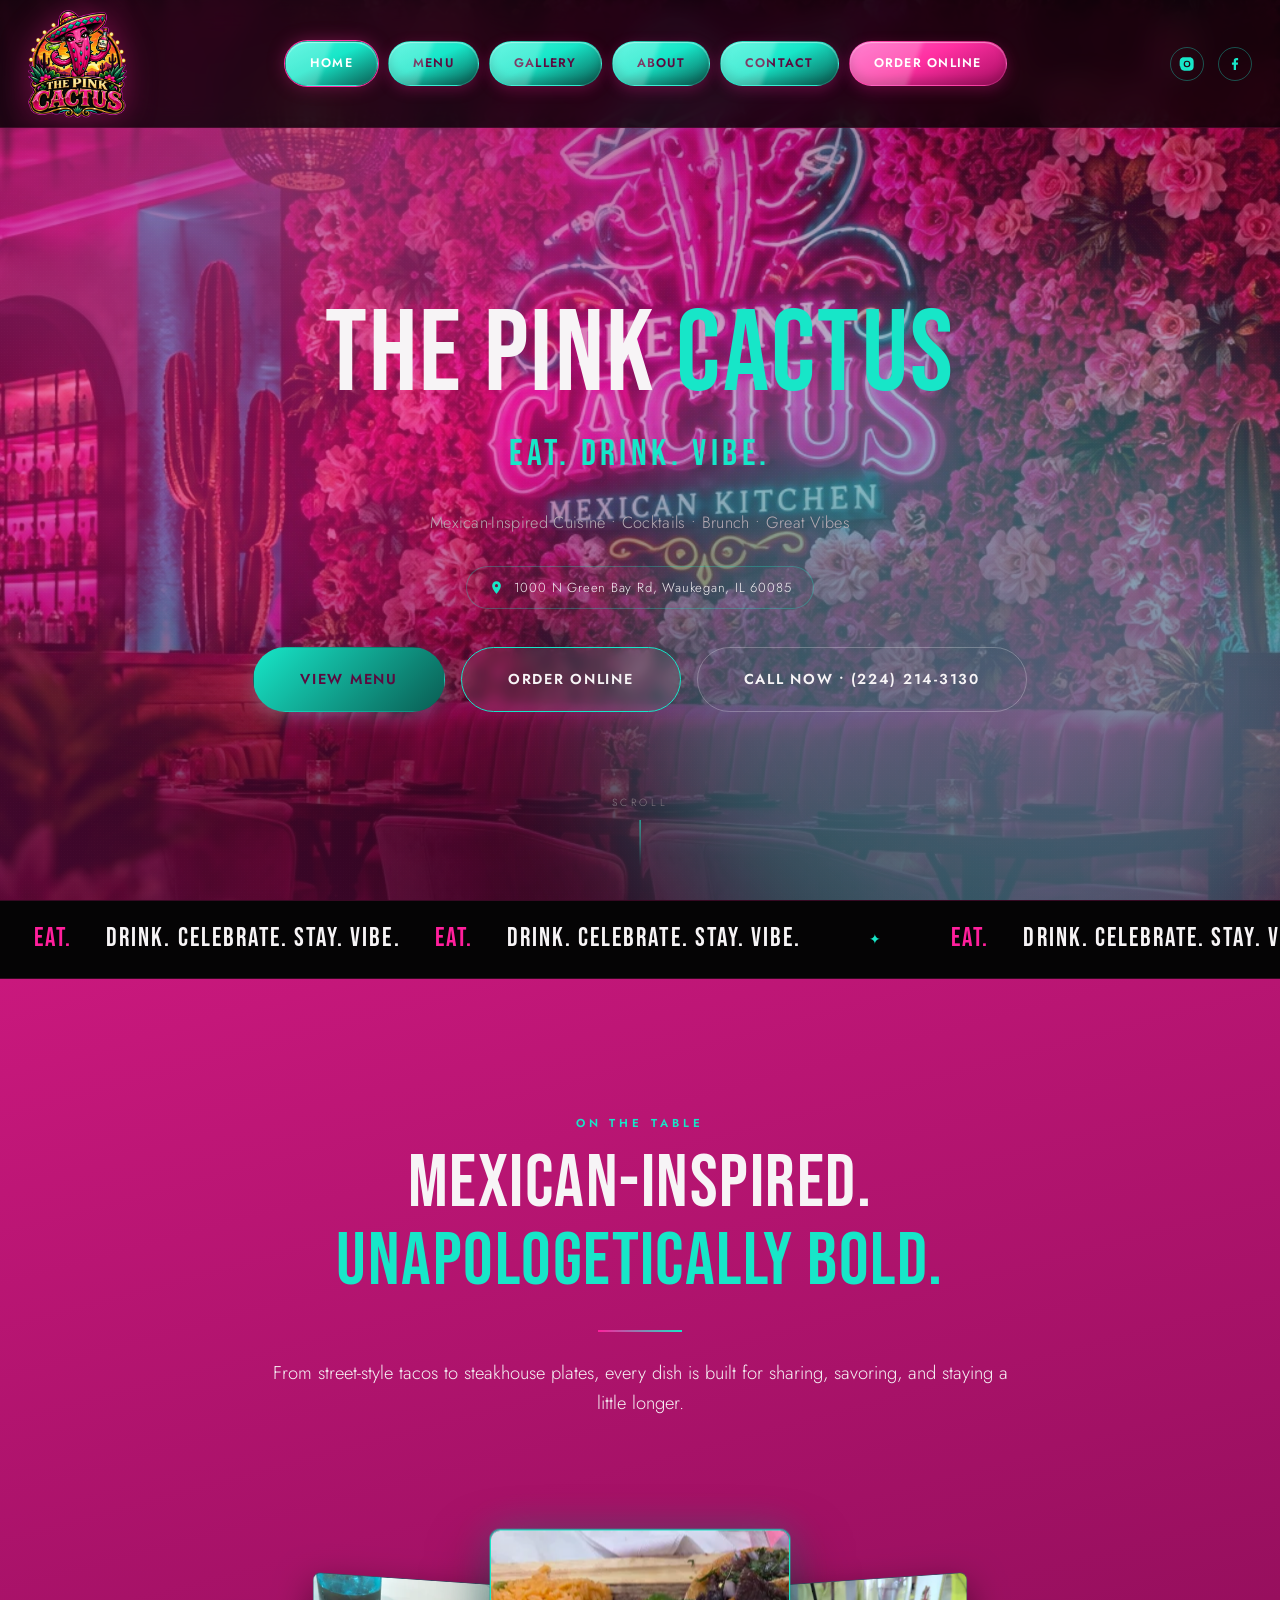
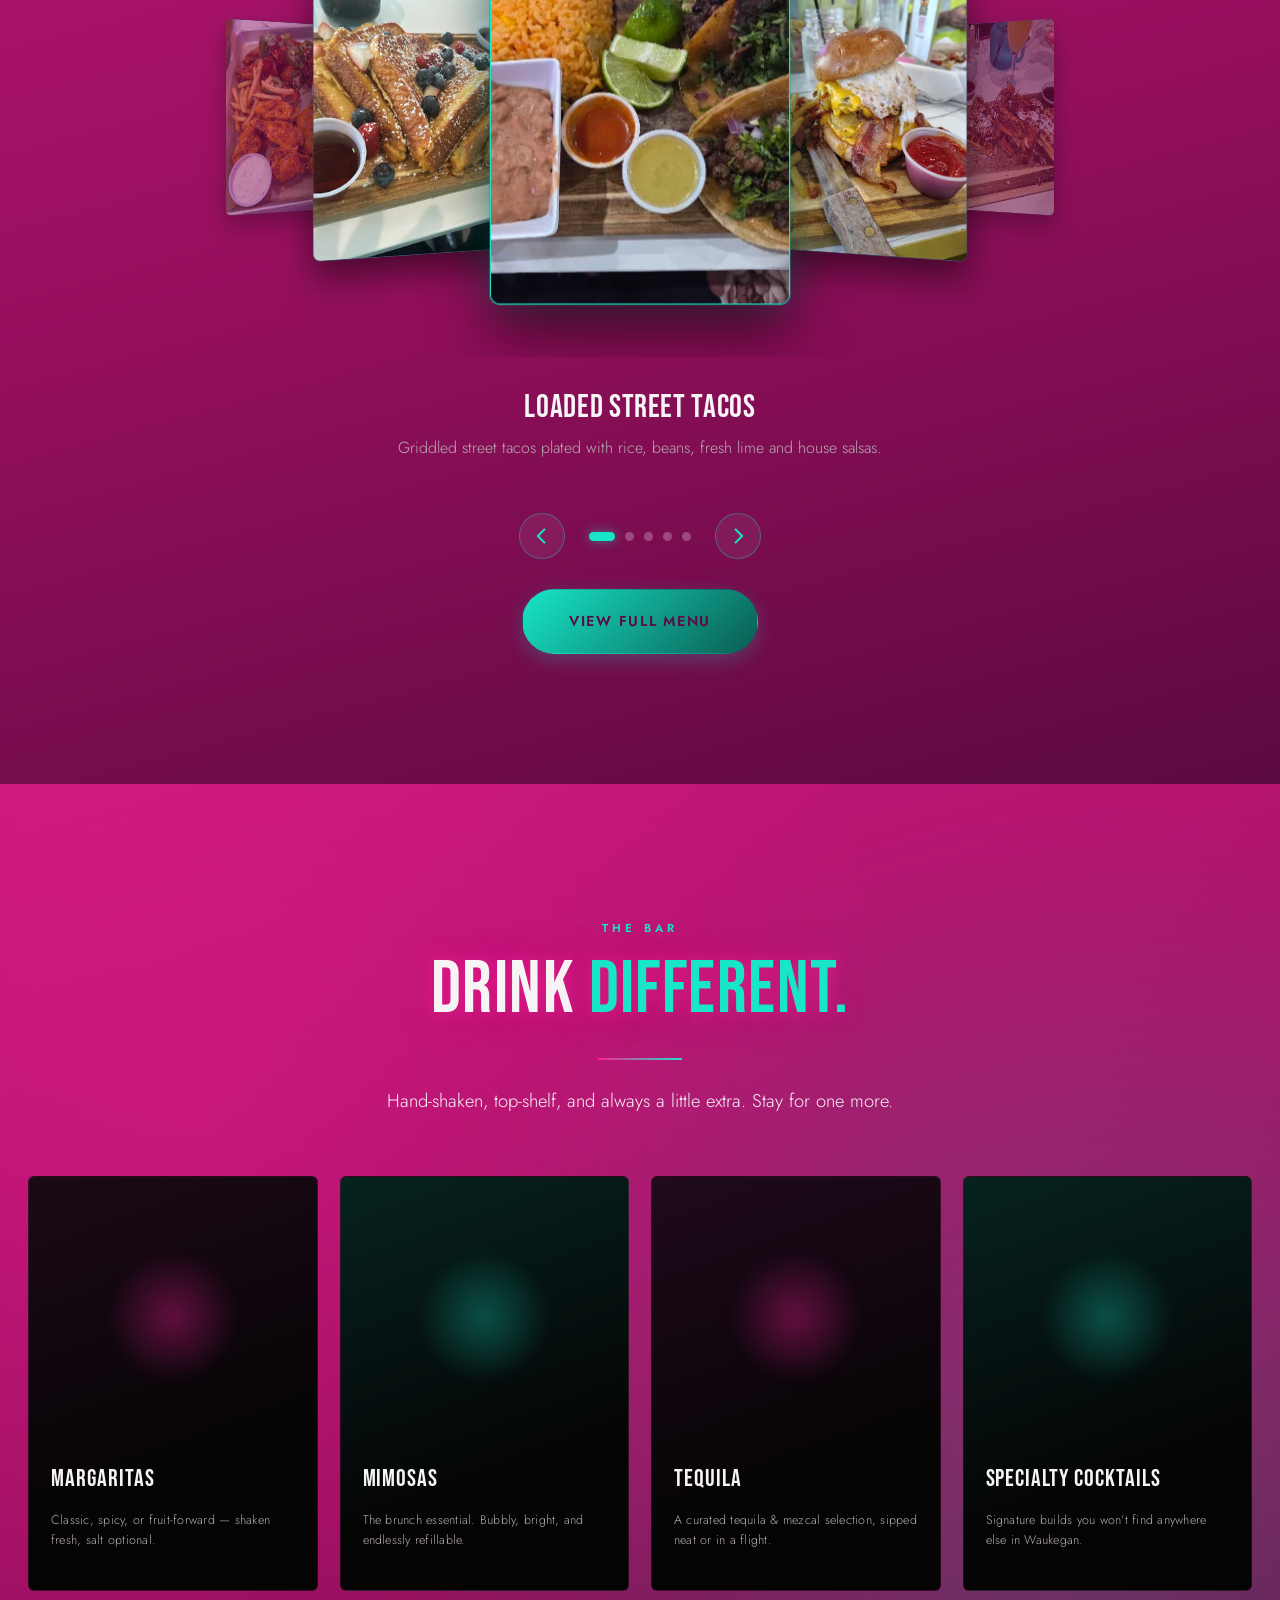
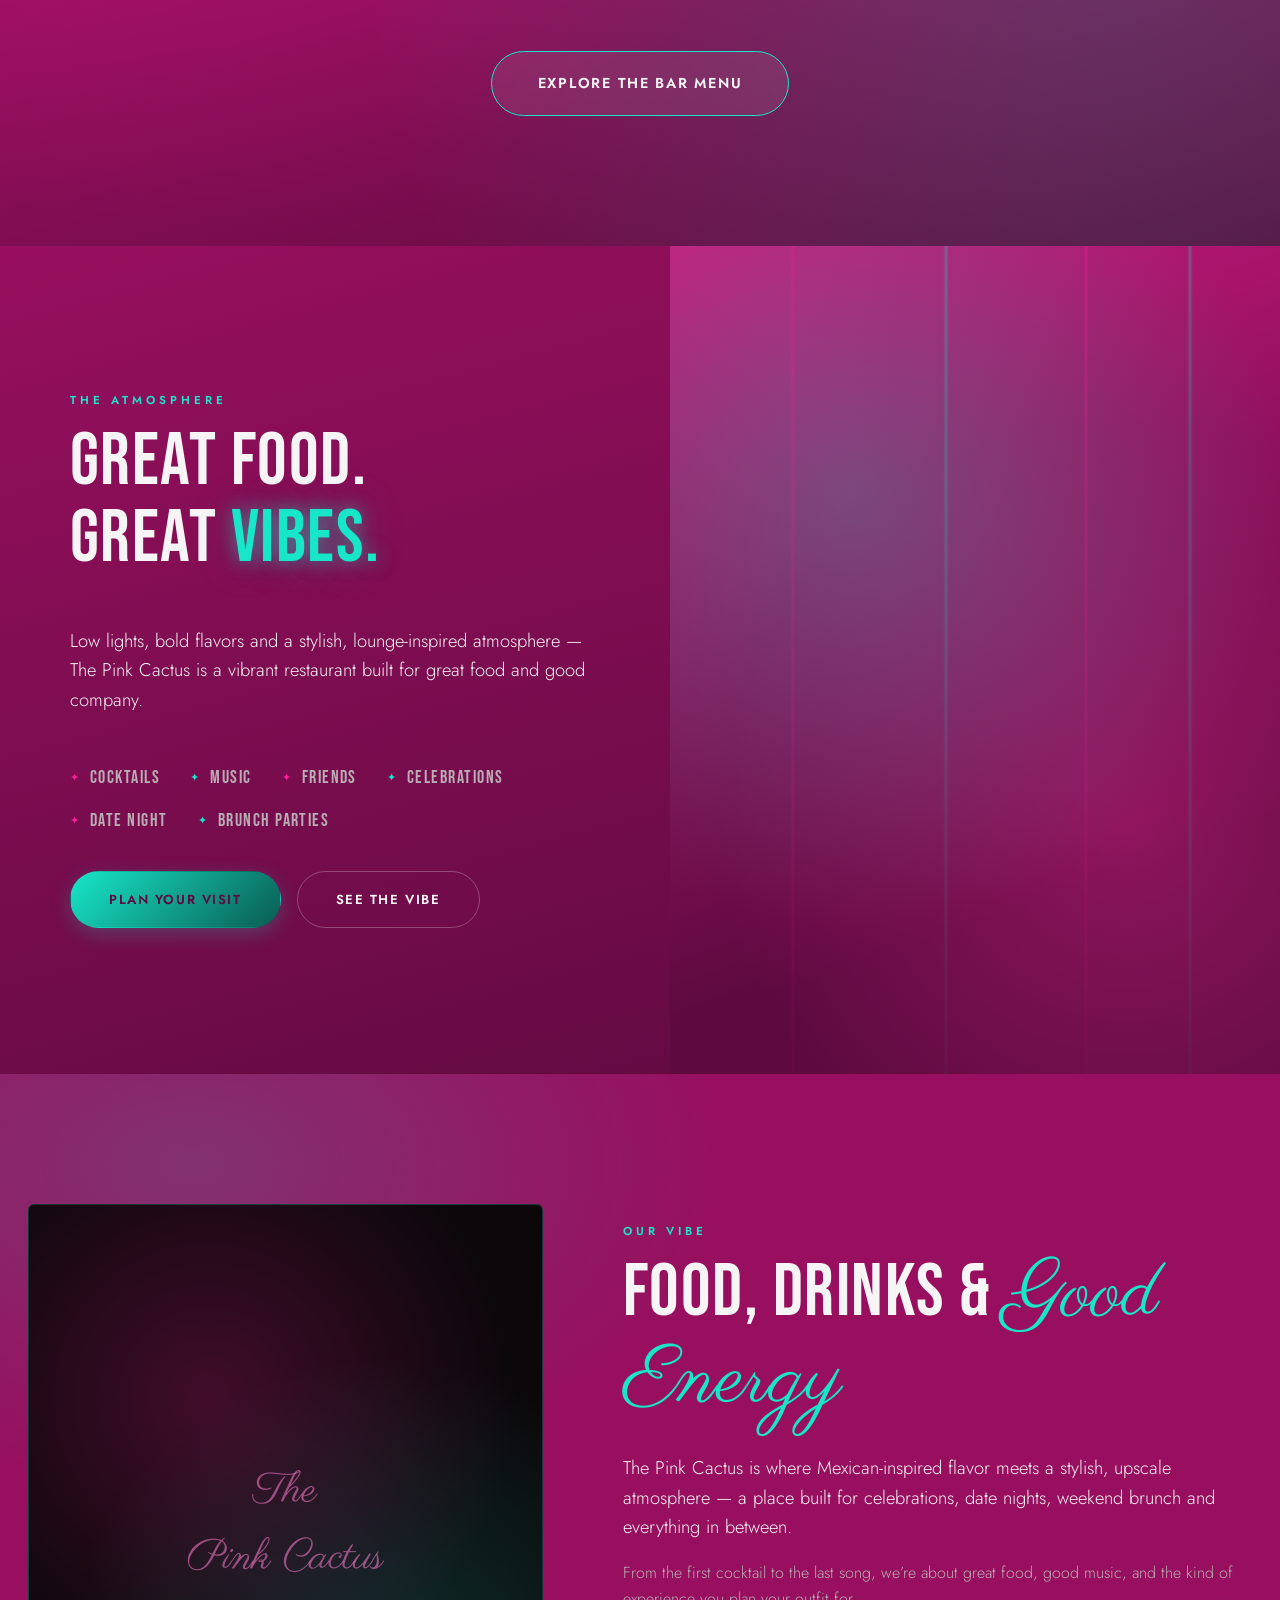
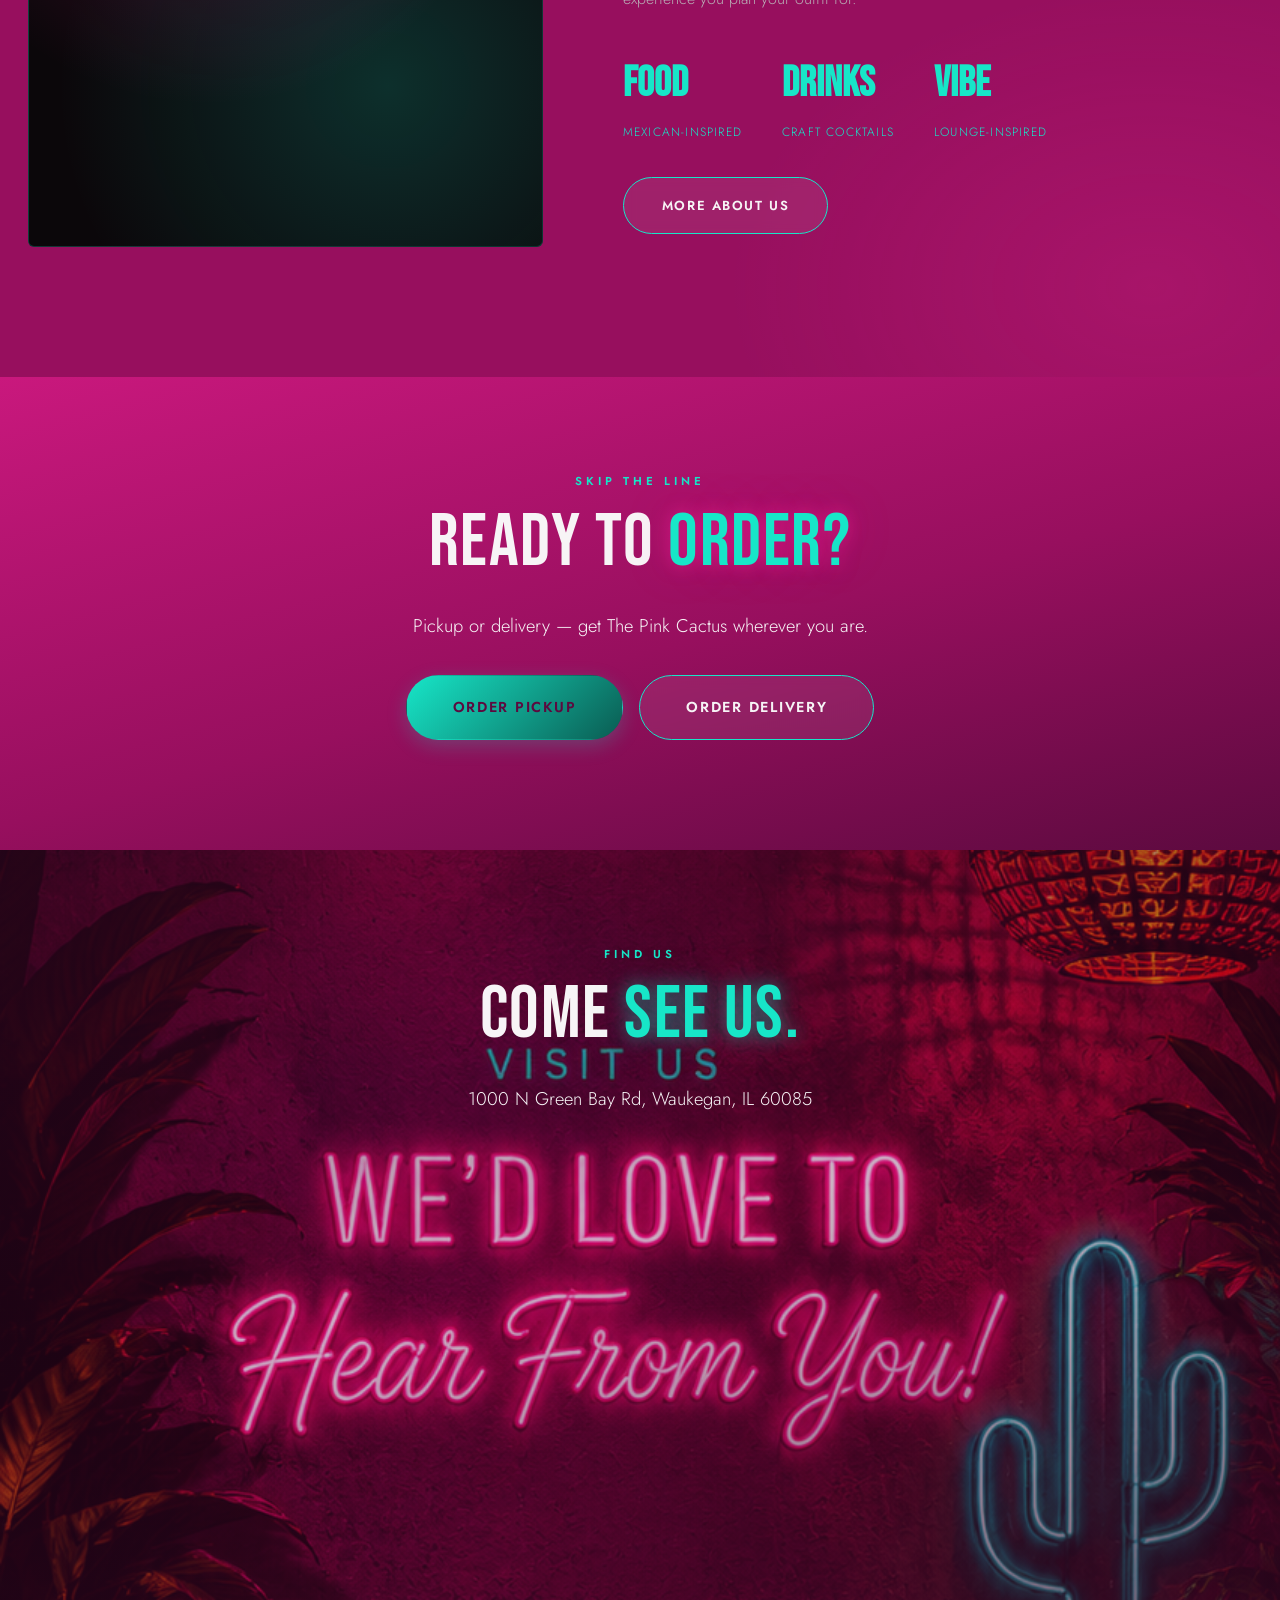
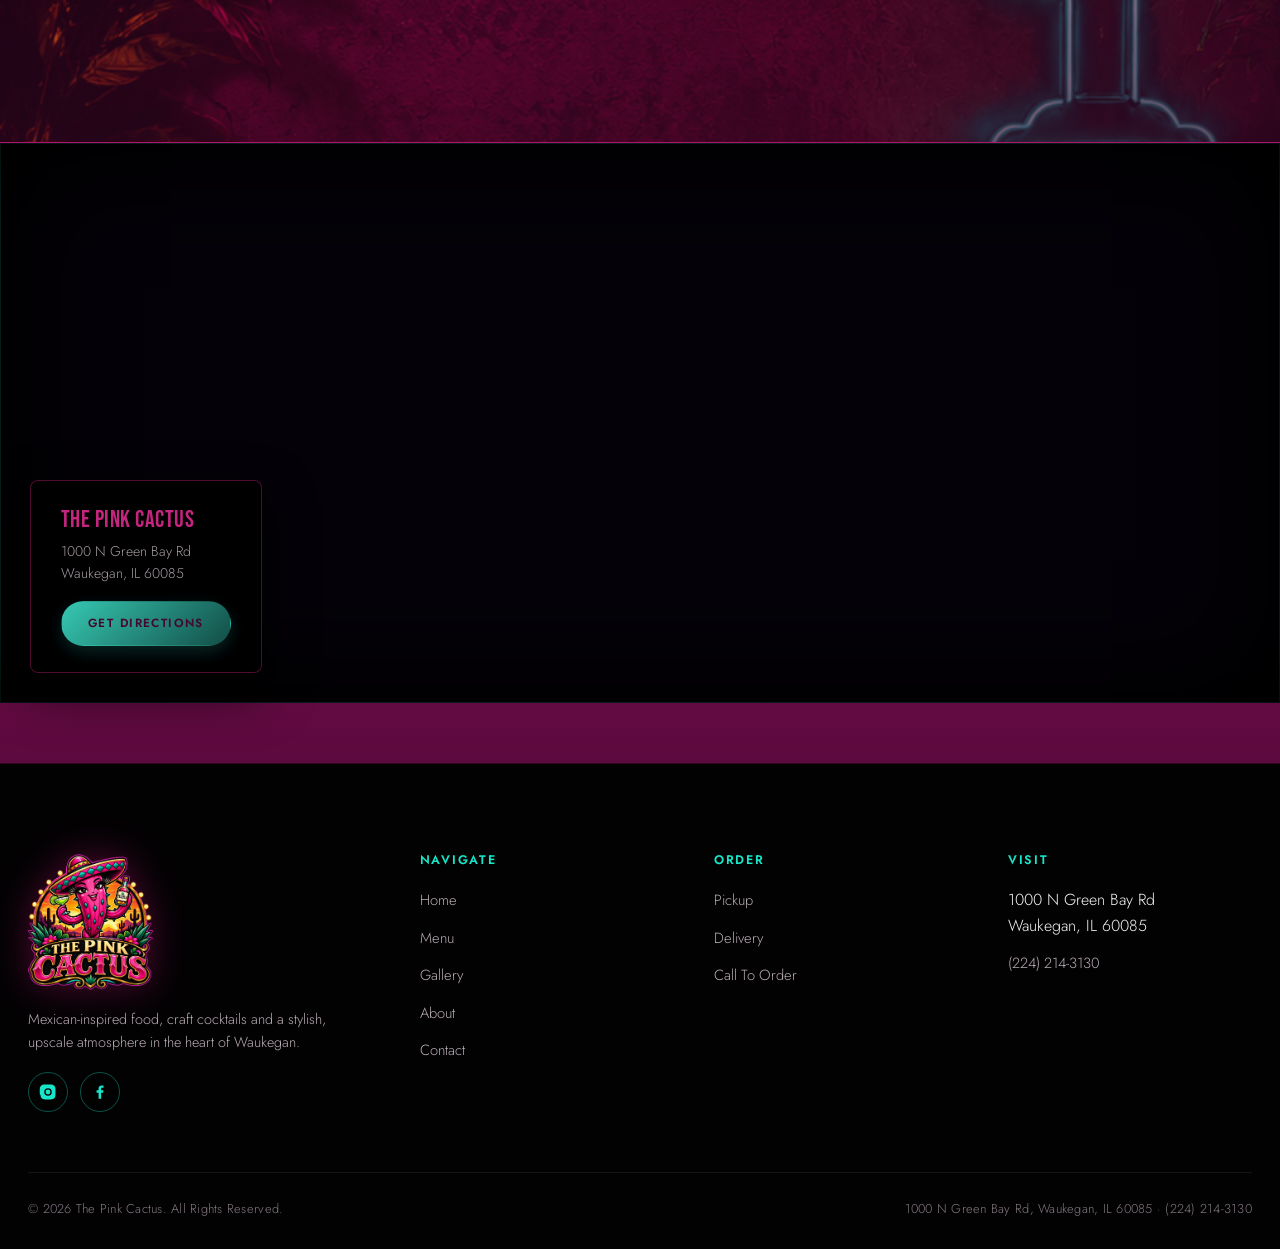
==== commit ed31dfd5: "Replace On The Table food rows with a custom 3D coverflow carousel The requested 21st.dev/shadcn com" ====
--- a/index.html
+++ b/index.html
@@ -133,63 +133,56 @@
         <p class="lead">From street-style tacos to steakhouse plates, every dish is built for sharing, savoring, and staying a little longer.</p>
       </div>
 
-      <div class="food-row reveal">
-        <div class="food-media tone-1"><div class="plate"><div class="plate-tag">Tacos &amp;<br>Taco Dinners</div></div></div>
-        <div class="food-copy">
-          <div class="eyebrow">Street Style</div>
-          <h3>Tacos &amp; Taco Dinners</h3>
-          <p>Griddled tortillas piled high with slow-cooked meats, bright salsas and a squeeze of lime. Order them by the taco or go all-in on a full dinner plate.</p>
-          <ul class="food-list">
-            <li>Street Tacos</li><li>Carne Asada</li><li>Al Pastor</li><li>Taco Dinner Plates</li>
+      <div class="coverflow reveal" data-coverflow>
+        <div class="coverflow-stage" data-coverflow-stage tabindex="0" role="group" aria-roledescription="carousel" aria-label="On The Table dish gallery — use the arrow keys or swipe to browse">
+          <ul class="coverflow-track">
+            <li class="coverflow-item" data-coverflow-item data-index="0" data-title="Loaded Street Tacos" data-desc="Griddled street tacos plated with rice, beans, fresh lime and house salsas.">
+              <button type="button" class="coverflow-card" data-coverflow-card aria-label="Show Loaded Street Tacos">
+                <img src="assets/img/photos/01-tacos.png" alt="Street tacos served with rice, beans, lime and salsas at The Pink Cactus" width="510" height="382" loading="lazy" decoding="async">
+              </button>
+            </li>
+            <li class="coverflow-item" data-coverflow-item data-index="1" data-title="The Breakfast Burger" data-desc="A stacked burger topped with a fried egg, crispy bacon and melted cheese, served with golden fries.">
+              <button type="button" class="coverflow-card" data-coverflow-card aria-label="Show The Breakfast Burger">
+                <img src="assets/img/photos/02-breakfast-burger.png" alt="Breakfast burger topped with a fried egg, bacon and cheese, served with fries at The Pink Cactus" width="382" height="510" loading="lazy" decoding="async">
+              </button>
+            </li>
+            <li class="coverflow-item" data-coverflow-item data-index="2" data-title="Fried Chicken &amp; Waffles" data-desc="Crispy fried chicken with golden waffles, dusted with powdered sugar and served with eggs on the side.">
+              <button type="button" class="coverflow-card" data-coverflow-card aria-label="Show Fried Chicken &amp; Waffles">
+                <img src="assets/img/photos/03-chicken-and-waffles.png" alt="Fried chicken and waffles dusted with powdered sugar at The Pink Cactus" width="680" height="510" loading="lazy" decoding="async">
+              </button>
+            </li>
+            <li class="coverflow-item" data-coverflow-item data-index="3" data-title="Saucy Wings &amp; Fries" data-desc="Saucy wings served with crispy fries, fresh jalape&ntilde;os and a cool dipping sauce.">
+              <button type="button" class="coverflow-card" data-coverflow-card aria-label="Show Saucy Wings &amp; Fries">
+                <img src="assets/img/photos/04-wings.png" alt="Saucy wings with fries, jalapenos and dipping sauces at The Pink Cactus" width="243" height="406" loading="lazy" decoding="async">
+              </button>
+            </li>
+            <li class="coverflow-item" data-coverflow-item data-index="4" data-title="Berry French Toast" data-desc="Thick-cut French toast topped with fresh berries, powdered sugar and syrup.">
+              <button type="button" class="coverflow-card" data-coverflow-card aria-label="Show Berry French Toast">
+                <img src="assets/img/photos/05-french-toast.png" alt="French toast topped with berries, powdered sugar and syrup at The Pink Cactus" width="680" height="510" loading="lazy" decoding="async">
+              </button>
+            </li>
           </ul>
         </div>
-      </div>
-
-      <div class="food-row reverse reveal">
-        <div class="food-media tone-2"><div class="plate"><div class="plate-tag">Steak &amp;<br>Fajitas</div></div></div>
-        <div class="food-copy">
-          <div class="eyebrow">Off The Grill</div>
-          <h3>Steak &amp; Sizzling Fajitas</h3>
-          <p>Hand-cut steak and sizzling fajita platters, fired hot and brought straight to the table for the full tableside experience.</p>
-          <ul class="food-list">
-            <li>Steak Plates</li><li>Chicken Fajitas</li><li>Steak Fajitas</li><li>Mixed Fajitas</li>
-          </ul>
-        </div>
-      </div>
-
-      <div class="food-row reveal">
-        <div class="food-media tone-3"><div class="plate"><div class="plate-tag">Burgers &amp;<br>Sandwiches</div></div></div>
-        <div class="food-copy">
-          <div class="eyebrow">Handhelds</div>
-          <h3>Burgers &amp; Sandwiches</h3>
-          <p>Stacked, messy, and made for serious cravings — our signature burgers and sandwiches bring a Mexican-inspired twist to the classics.</p>
-          <ul class="food-list">
-            <li>Signature Burgers</li><li>Loaded Sandwiches</li><li>Specialty Melts</li>
-          </ul>
-        </div>
-      </div>
-
-      <div class="food-row reverse reveal">
-        <div class="food-media tone-4"><div class="plate"><div class="plate-tag">Wings, Fries &amp;<br>Coconut Shrimp</div></div></div>
-        <div class="food-copy">
-          <div class="eyebrow">Shareables</div>
-          <h3>Wings, Loaded Fries &amp; Coconut Shrimp</h3>
-          <p>The table starters that never leave the table — crispy wings, fully-loaded fries, and golden coconut shrimp built for sharing over cocktails.</p>
-          <ul class="food-list">
-            <li>Wings</li><li>Loaded Fries</li><li>Coconut Shrimp</li>
-          </ul>
-        </div>
-      </div>
-
-      <div class="food-row reveal">
-        <div class="food-media tone-5"><div class="plate"><div class="plate-tag">Weekend<br>Brunch</div></div></div>
-        <div class="food-copy">
-          <div class="eyebrow">Weekends</div>
-          <h3>Brunch, Reimagined</h3>
-          <p>Aesthetic plates, bottomless energy and pretty drinks — brunch at The Pink Cactus is the perfect start to a great day.</p>
-          <ul class="food-list">
-            <li>Brunch Plates</li><li>Mimosas</li><li>Photo-Ready Bites</li>
-          </ul>
+
+        <div class="coverflow-caption" data-coverflow-caption aria-live="polite">
+          <h3 class="coverflow-title" data-coverflow-title>Loaded Street Tacos</h3>
+          <p class="coverflow-desc" data-coverflow-desc>Griddled street tacos plated with rice, beans, fresh lime and house salsas.</p>
+        </div>
+
+        <div class="coverflow-controls">
+          <button type="button" class="coverflow-arrow prev" data-coverflow-prev aria-label="Previous dish">
+            <svg viewBox="0 0 24 24" aria-hidden="true"><path d="M15 4l-8 8 8 8" fill="none" stroke="currentColor" stroke-width="2.4" stroke-linecap="round" stroke-linejoin="round"/></svg>
+          </button>
+          <div class="coverflow-dots" role="tablist" aria-label="Choose a dish" data-coverflow-dots>
+            <button type="button" class="coverflow-dot is-active" data-coverflow-dot="0" role="tab" aria-selected="true" aria-label="Loaded Street Tacos"></button>
+            <button type="button" class="coverflow-dot" data-coverflow-dot="1" role="tab" aria-selected="false" aria-label="The Breakfast Burger"></button>
+            <button type="button" class="coverflow-dot" data-coverflow-dot="2" role="tab" aria-selected="false" aria-label="Fried Chicken &amp; Waffles"></button>
+            <button type="button" class="coverflow-dot" data-coverflow-dot="3" role="tab" aria-selected="false" aria-label="Saucy Wings &amp; Fries"></button>
+            <button type="button" class="coverflow-dot" data-coverflow-dot="4" role="tab" aria-selected="false" aria-label="Berry French Toast"></button>
+          </div>
+          <button type="button" class="coverflow-arrow next" data-coverflow-next aria-label="Next dish">
+            <svg viewBox="0 0 24 24" aria-hidden="true"><path d="M9 4l8 8-8 8" fill="none" stroke="currentColor" stroke-width="2.4" stroke-linecap="round" stroke-linejoin="round"/></svg>
+          </button>
         </div>
       </div>
 
--- a/assets/css/style.css
+++ b/assets/css/style.css
@@ -168,9 +168,10 @@
 
 /* prevent grid/flex items from forcing horizontal overflow at their
    content's intrinsic min-width (default min-width:auto on grid/flex items) */
-.food-row > *, .about-grid > *, .contact-grid > *, .night-grid > *,
+.about-grid > *, .contact-grid > *, .night-grid > *,
 .cocktail-grid > *, .footer-grid > *, .menu-items > *, .featured-grid > *,
-.contact-actions > *, .hero-actions > *, .btn-row > *, .order-modal-actions > * {
+.contact-actions > *, .hero-actions > *, .btn-row > *, .order-modal-actions > *,
+.coverflow-controls > * {
   min-width: 0;
 }
 
@@ -509,67 +510,164 @@
 @keyframes scroll-left { from { transform: translateX(0);} to { transform: translateX(-50%);} }
 
 /* ==========================================================================
-   FEATURED FOOD (editorial)
-   ========================================================================== */
-.food-row {
-  display: grid;
-  grid-template-columns: 1fr 1fr;
-  gap: 70px;
-  align-items: center;
-  margin-bottom: 130px;
-}
-.food-row:last-child { margin-bottom: 0; }
-.food-row.reverse .food-media { order: 2; }
-.food-row.reverse .food-copy { order: 1; }
-
-.food-media { position: relative; aspect-ratio: 4/5; border-radius: 4px; overflow: hidden; }
-.plate {
-  position: absolute; inset: 0;
+   ON THE TABLE — 3D COVERFLOW CAROUSEL
+   ========================================================================== */
+.coverflow {
+  --cf-step: 250px;
+  --cf-depth: -160px;
+  --cf-angle: 38deg;
+  --cf-scale-1: 0.82;
+  --cf-step-2: 430px;
+  --cf-depth-2: -320px;
+  --cf-angle-2: 52deg;
+  --cf-scale-2: 0.62;
+  --cf-opacity-2: 0.55;
+  position: relative;
+}
+.coverflow-stage {
+  position: relative;
+  height: clamp(320px, 40vw, 480px);
+  perspective: 1400px;
+  overflow: hidden;
+  outline: none;
+  touch-action: pan-y;
+}
+.coverflow-stage:focus-visible {
+  box-shadow: inset 0 0 0 2px rgba(23,230,200,.5);
+  border-radius: 12px;
+}
+.coverflow-track {
+  position: absolute;
+  inset: 0;
+  margin: 0;
+  padding: 0;
+  list-style: none;
+  transform-style: preserve-3d;
+}
+.coverflow-item {
+  position: absolute;
+  top: 50%;
+  left: 50%;
+  width: clamp(200px, 26vw, 300px);
+  aspect-ratio: 4 / 5;
+  margin: 0;
+  transition: transform .6s var(--ease-slow), opacity .6s var(--ease-slow);
+  will-change: transform;
+}
+.coverflow-card {
+  display: block;
+  width: 100%;
+  height: 100%;
+  padding: 0;
+  border: 1px solid rgba(23,230,200,.28);
+  border-radius: 10px;
+  overflow: hidden;
+  background: var(--surface-pink-deep);
+  cursor: pointer;
+  box-shadow: 0 20px 50px rgba(0,0,0,.55);
+  transition: border-color .35s ease, box-shadow .35s ease;
+}
+.coverflow-card img { width: 100%; height: 100%; object-fit: cover; display: block; }
+.coverflow-card:hover, .coverflow-card:focus-visible { border-color: var(--teal); }
+
+.coverflow-item[data-pos="0"] {
+  transform: translate(-50%, -50%) translateX(0) translateZ(0) rotateY(0deg) scale(1);
+  z-index: 5;
+  opacity: 1;
+}
+.coverflow-item[data-pos="0"] .coverflow-card {
+  border-color: var(--teal);
+  box-shadow: 0 26px 60px rgba(0,0,0,.6), 0 0 0 1px rgba(23,230,200,.4), 0 0 40px rgba(23,230,200,.25);
+}
+.coverflow-item[data-pos="0"] .coverflow-card:hover {
+  box-shadow: 0 26px 60px rgba(0,0,0,.6), 0 0 0 1px var(--teal), 0 0 50px rgba(23,230,200,.35);
+}
+.coverflow-item[data-pos="1"] {
+  transform: translate(-50%, -50%) translateX(var(--cf-step)) translateZ(var(--cf-depth)) rotateY(calc(var(--cf-angle) * -1)) scale(var(--cf-scale-1));
+  z-index: 4;
+  opacity: 1;
+}
+.coverflow-item[data-pos="-1"] {
+  transform: translate(-50%, -50%) translateX(calc(var(--cf-step) * -1)) translateZ(var(--cf-depth)) rotateY(var(--cf-angle)) scale(var(--cf-scale-1));
+  z-index: 4;
+  opacity: 1;
+}
+.coverflow-item[data-pos="2"] {
+  transform: translate(-50%, -50%) translateX(var(--cf-step-2)) translateZ(var(--cf-depth-2)) rotateY(calc(var(--cf-angle-2) * -1)) scale(var(--cf-scale-2));
+  z-index: 3;
+  opacity: var(--cf-opacity-2);
+}
+.coverflow-item[data-pos="-2"] {
+  transform: translate(-50%, -50%) translateX(calc(var(--cf-step-2) * -1)) translateZ(var(--cf-depth-2)) rotateY(var(--cf-angle-2)) scale(var(--cf-scale-2));
+  z-index: 3;
+  opacity: var(--cf-opacity-2);
+}
+
+.coverflow-caption { text-align: center; max-width: 560px; margin: 34px auto 0; min-height: 96px; }
+.coverflow-title { margin: 0 0 10px; font-size: clamp(1.5rem, 3vw, 2rem); color: var(--white); }
+.coverflow-desc { margin: 0; color: var(--grey); font-size: 1rem; }
+
+.coverflow-controls { display: flex; align-items: center; justify-content: center; gap: 24px; margin-top: 26px; }
+.coverflow-arrow {
+  width: 46px; height: 46px;
+  flex-shrink: 0;
+  border-radius: 50%;
   display: flex; align-items: center; justify-content: center;
-  text-align: center;
-  padding: 30px;
-}
-.plate .plate-tag {
-  font-family: var(--font-display);
-  font-size: clamp(1.6rem, 3vw, 2.4rem);
-  color: rgba(255,255,255,.92);
-  letter-spacing: .06em;
-  text-shadow: 0 0 30px rgba(0,0,0,.6);
-}
-.food-media::before {
-  content: '';
-  position: absolute; inset: 0;
-  z-index: 0;
-}
-.plate { position: relative; z-index: 1; }
-.food-media::after {
-  content: '';
-  position: absolute; inset: 0;
-  background: linear-gradient(180deg, rgba(0,0,0,0) 40%, rgba(0,0,0,.55) 100%);
-  z-index: 1; pointer-events: none;
-}
-
-.tone-1 { background: radial-gradient(circle at 30% 20%, #3a0a29, #0c0509 70%); }
-.tone-2 { background: radial-gradient(circle at 70% 30%, #052e29, #050708 70%); }
-.tone-3 { background: radial-gradient(circle at 40% 70%, #4a0c30, #0a0608 70%); }
-.tone-4 { background: radial-gradient(circle at 60% 60%, #06332c, #060708 70%); }
-.tone-5 { background: radial-gradient(circle at 50% 40%, #35092b, #08060a 70%); }
-.tone-6 { background: radial-gradient(circle at 40% 50%, #072e2a, #070708 70%); }
-
-.food-media { transition: transform .8s var(--ease-slow); }
-.food-row:hover .food-media { transform: scale(1.015); }
-
-.food-copy .eyebrow { margin-bottom: 12px; }
-.food-copy h3 { margin-bottom: 18px; }
-.food-list { display: flex; flex-wrap: wrap; gap: 10px 14px; margin: 22px 0 28px; padding: 0; }
-.food-list li {
-  font-size: .78rem;
-  letter-spacing: .06em;
-  text-transform: uppercase;
+  background: rgba(255,255,255,.06);
+  border: 1px solid rgba(23,230,200,.35);
   color: var(--teal);
-  padding: 8px 16px;
-  border: 1px solid rgba(23,230,200,.3);
-  border-radius: 999px;
+  transition: background .3s var(--ease), color .3s var(--ease), border-color .3s var(--ease), box-shadow .3s var(--ease), transform .3s var(--ease);
+}
+.coverflow-arrow svg { width: 20px; height: 20px; }
+.coverflow-arrow:hover, .coverflow-arrow:focus-visible {
+  background: var(--teal);
+  color: var(--surface-pink-deep);
+  border-color: var(--teal);
+  box-shadow: 0 0 20px rgba(23,230,200,.4);
+  transform: translateY(-2px);
+}
+.coverflow-arrow:active { transform: scale(.94); }
+
+.coverflow-dots { display: flex; align-items: center; gap: 10px; }
+.coverflow-dot {
+  width: 9px; height: 9px;
+  border-radius: 50%;
+  background: rgba(255,255,255,.25);
+  border: none;
+  padding: 0;
+  cursor: pointer;
+  transition: all .3s var(--ease);
+}
+.coverflow-dot:hover { background: rgba(23,230,200,.6); }
+.coverflow-dot.is-active { background: var(--teal); width: 26px; border-radius: 999px; box-shadow: 0 0 12px rgba(23,230,200,.5); }
+
+@media (max-width: 980px) {
+  .coverflow {
+    --cf-step: 190px;
+    --cf-depth: -130px;
+    --cf-angle: 34deg;
+    --cf-step-2: 320px;
+    --cf-depth-2: -260px;
+    --cf-angle-2: 46deg;
+  }
+}
+
+@media (max-width: 720px) {
+  .coverflow {
+    --cf-step: 118px;
+    --cf-depth: -90px;
+    --cf-angle: 26deg;
+    --cf-scale-1: 0.78;
+    --cf-step-2: 205px;
+    --cf-depth-2: -170px;
+    --cf-angle-2: 38deg;
+    --cf-scale-2: 0.6;
+    --cf-opacity-2: 0.5;
+  }
+  .coverflow-stage { height: clamp(230px, 58vw, 300px); perspective: 900px; }
+  .coverflow-item { width: clamp(150px, 46vw, 210px); }
+  .coverflow-caption { margin-top: 24px; min-height: 84px; }
+  .coverflow-controls { gap: 18px; margin-top: 20px; }
 }
 
 /* ==========================================================================
@@ -1226,9 +1324,6 @@
 }
 
 @media (max-width: 980px) {
-  .food-row { grid-template-columns: 1fr; gap: 36px; }
-  .food-row.reverse .food-media { order: 1; }
-  .food-row.reverse .food-copy { order: 2; }
   .about-grid { grid-template-columns: 1fr; }
   .about-media { max-width: 460px; margin: 0 auto; }
   .contact-grid { grid-template-columns: 1fr; }
@@ -1278,4 +1373,5 @@
   html { scroll-behavior: auto; }
   .reveal, .reveal-zoom { opacity: 1 !important; transform: none !important; transition: none !important; }
   .marquee-track, .hero-glow, .night-visual .beam, .scroll-cue .line { animation: none !important; }
-}
+  .coverflow-item { transition: none !important; }
+}
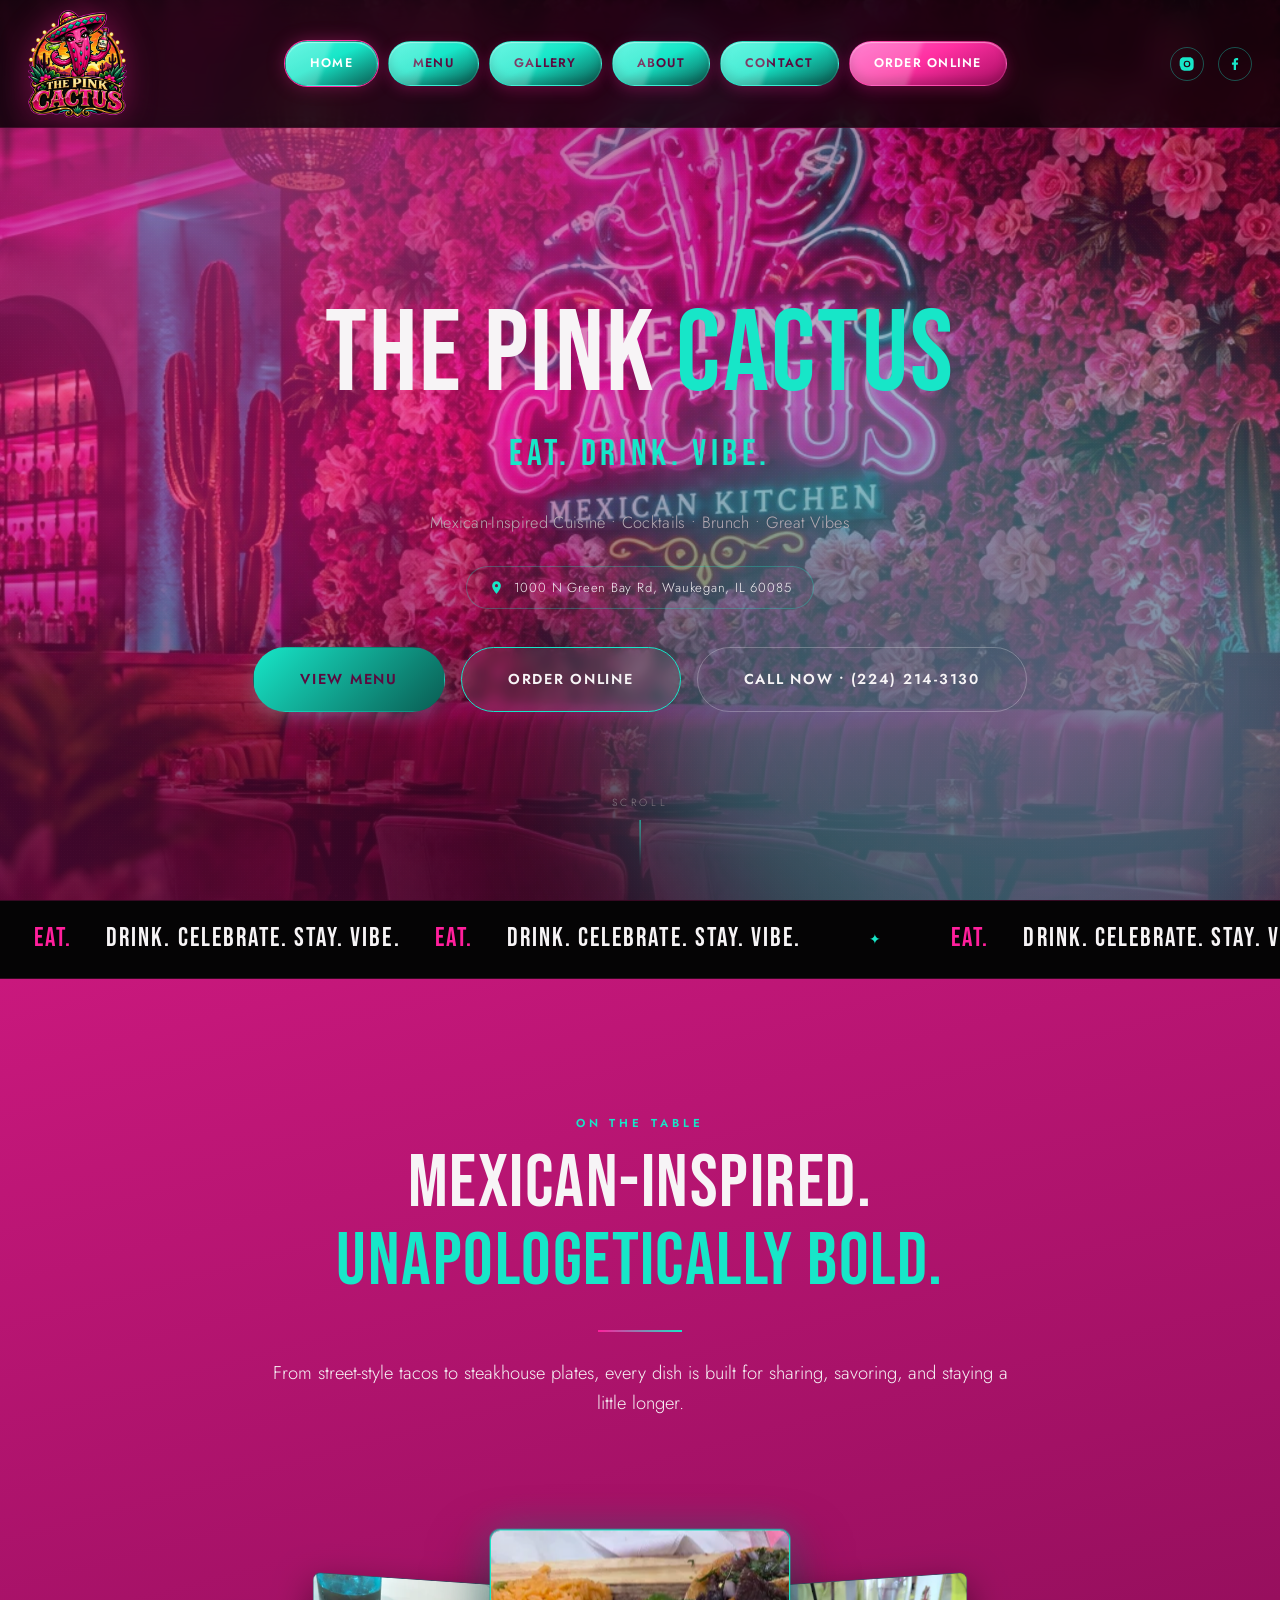
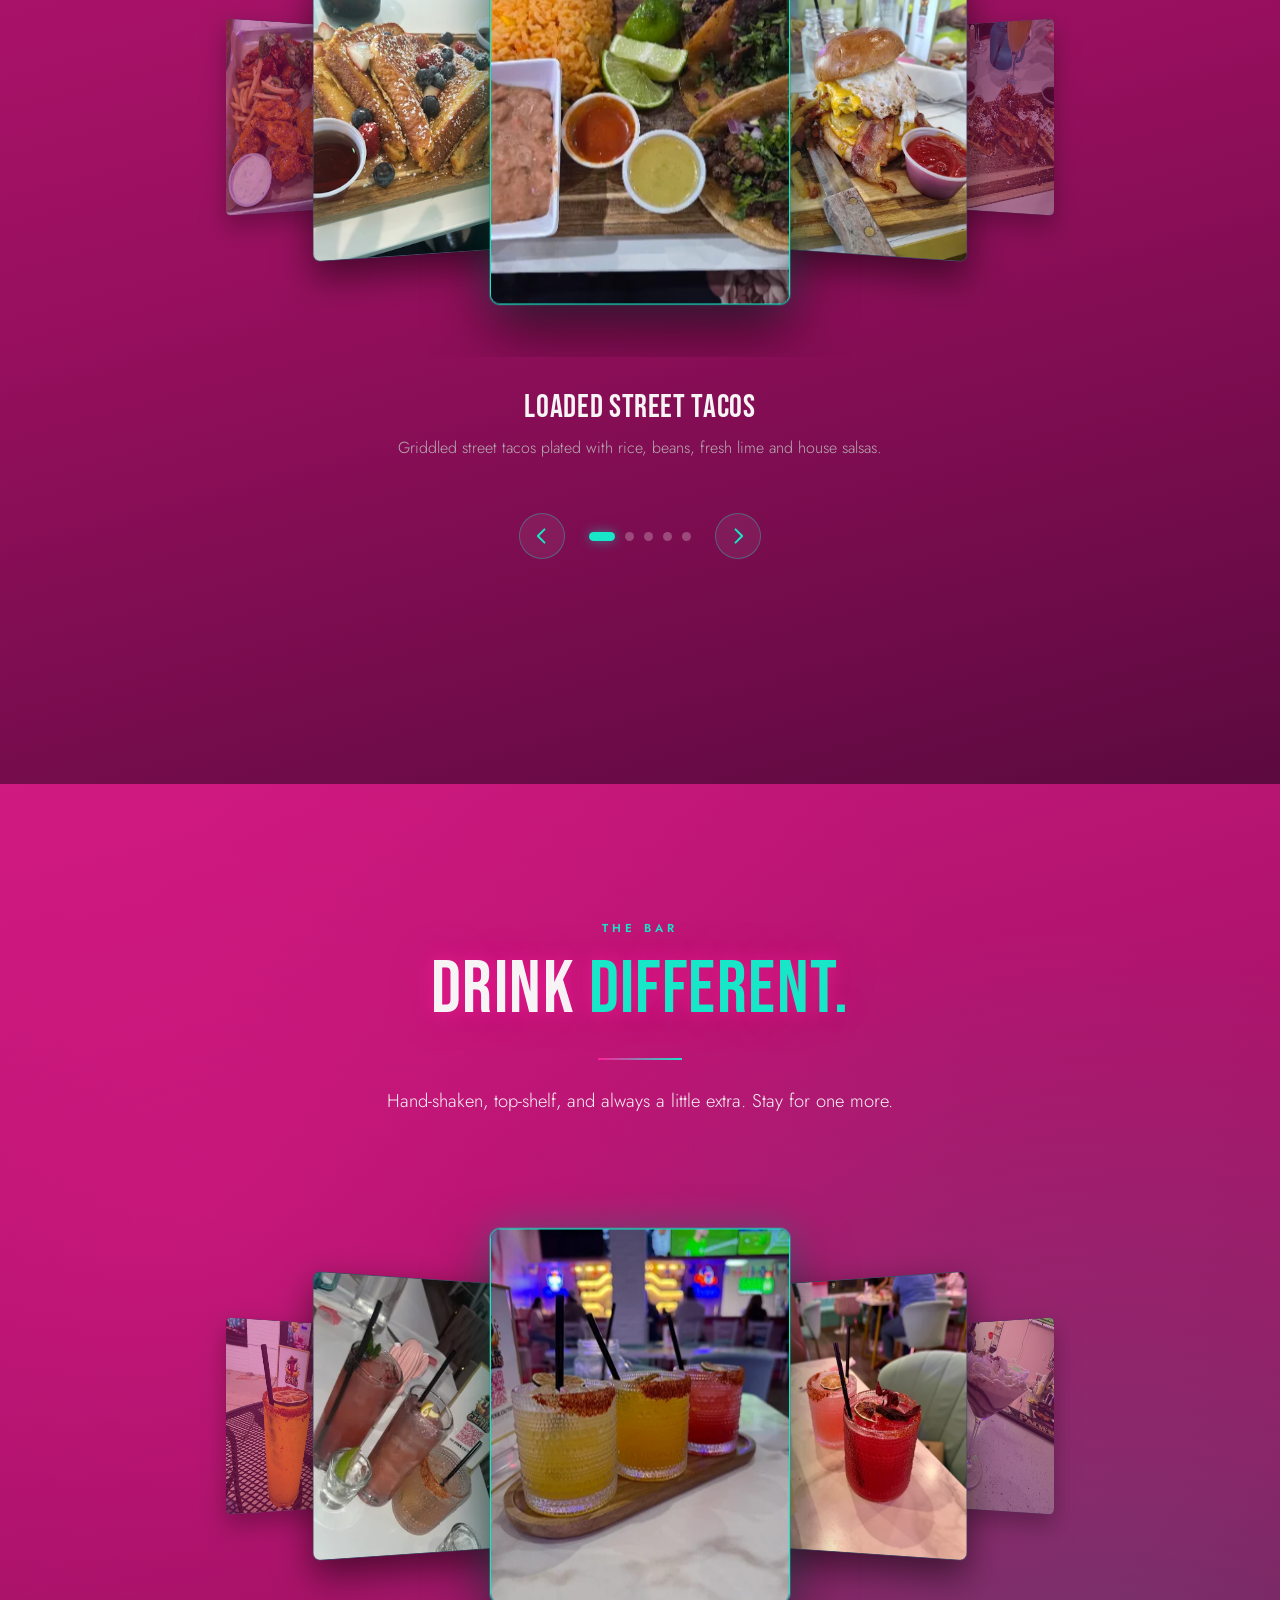
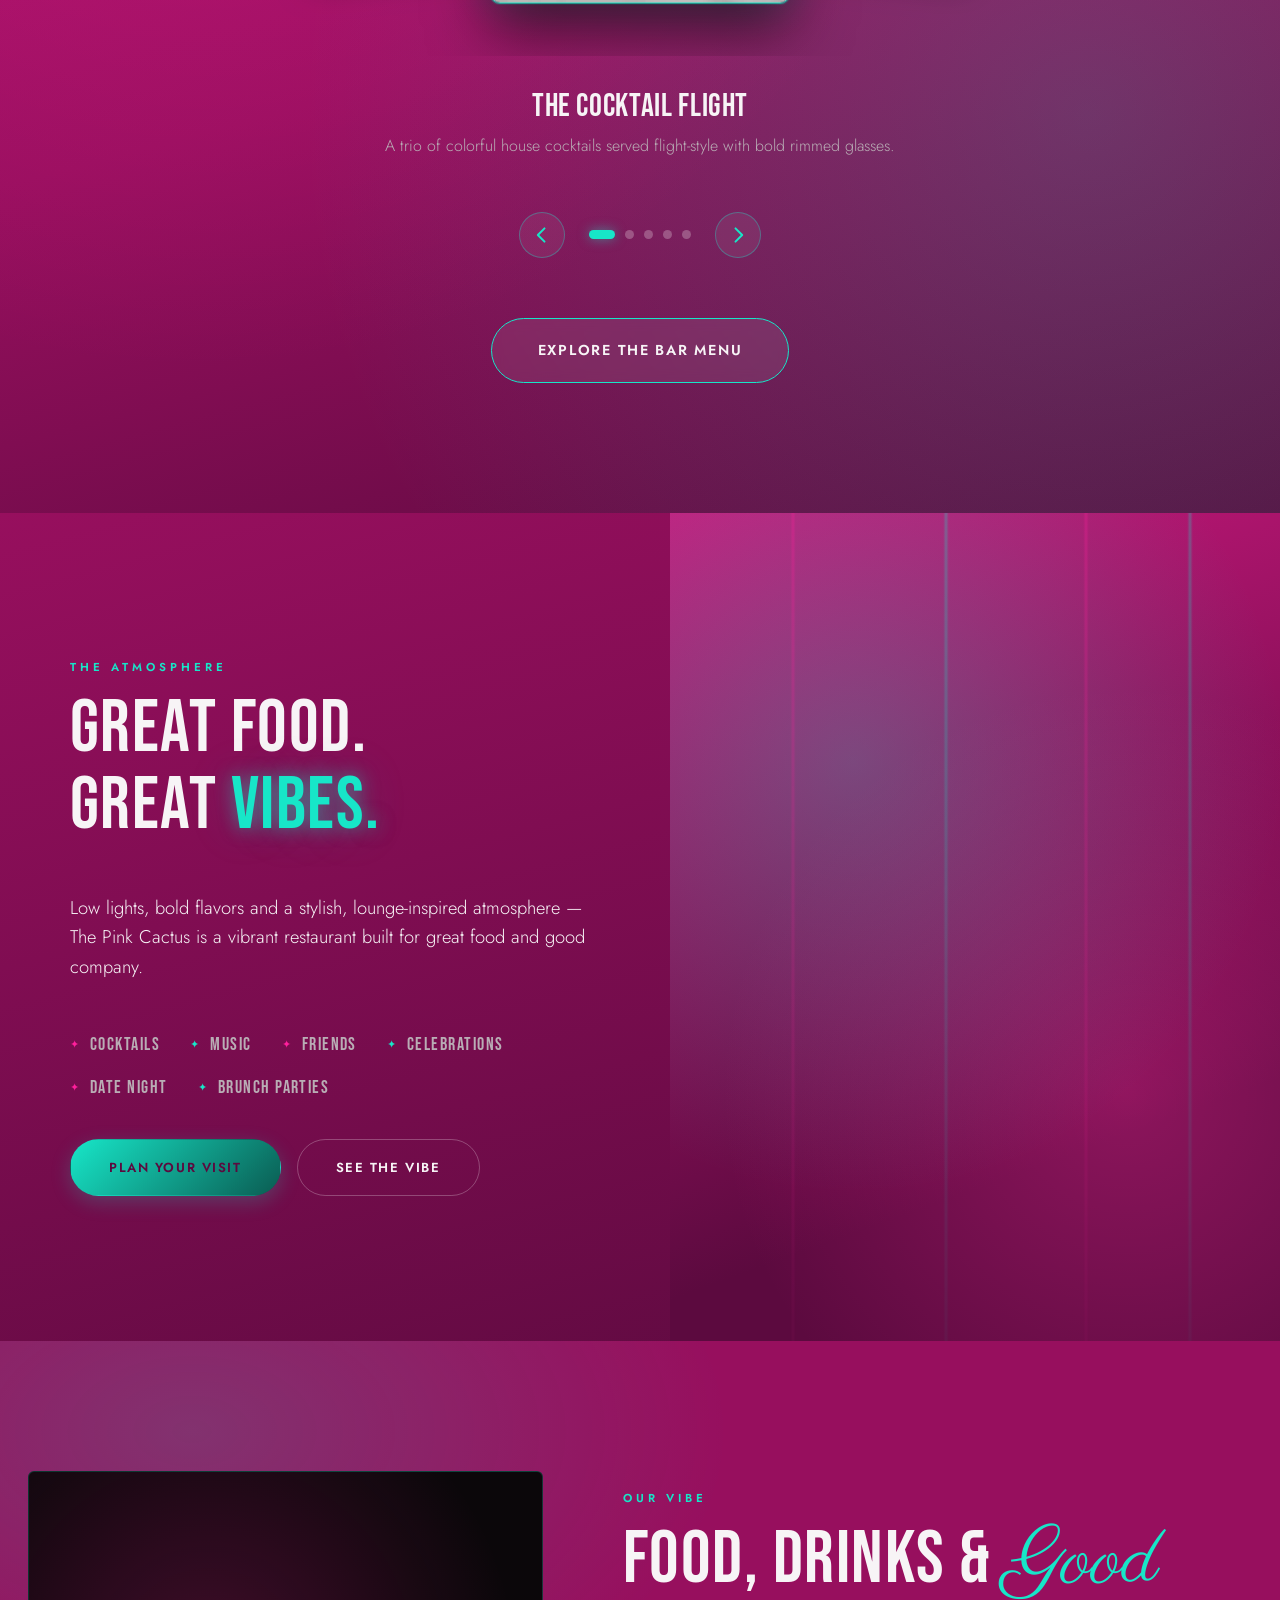
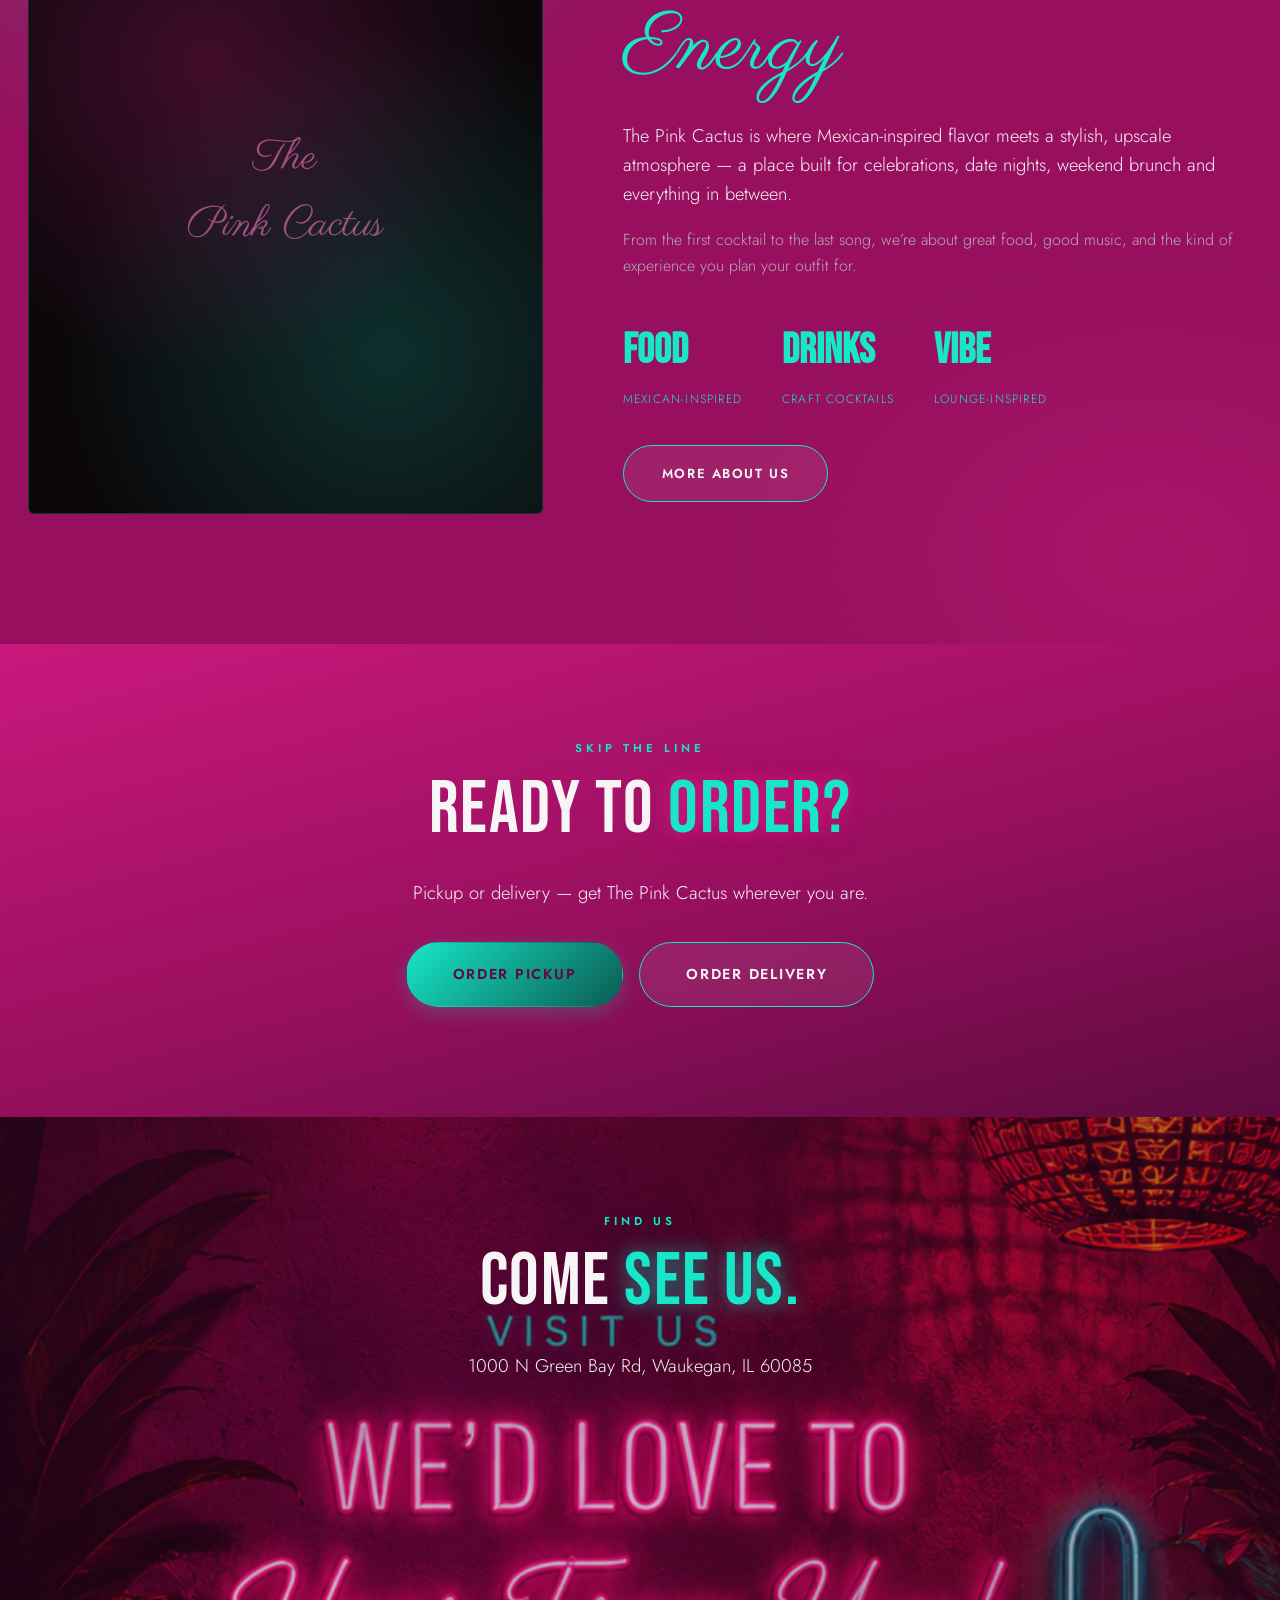
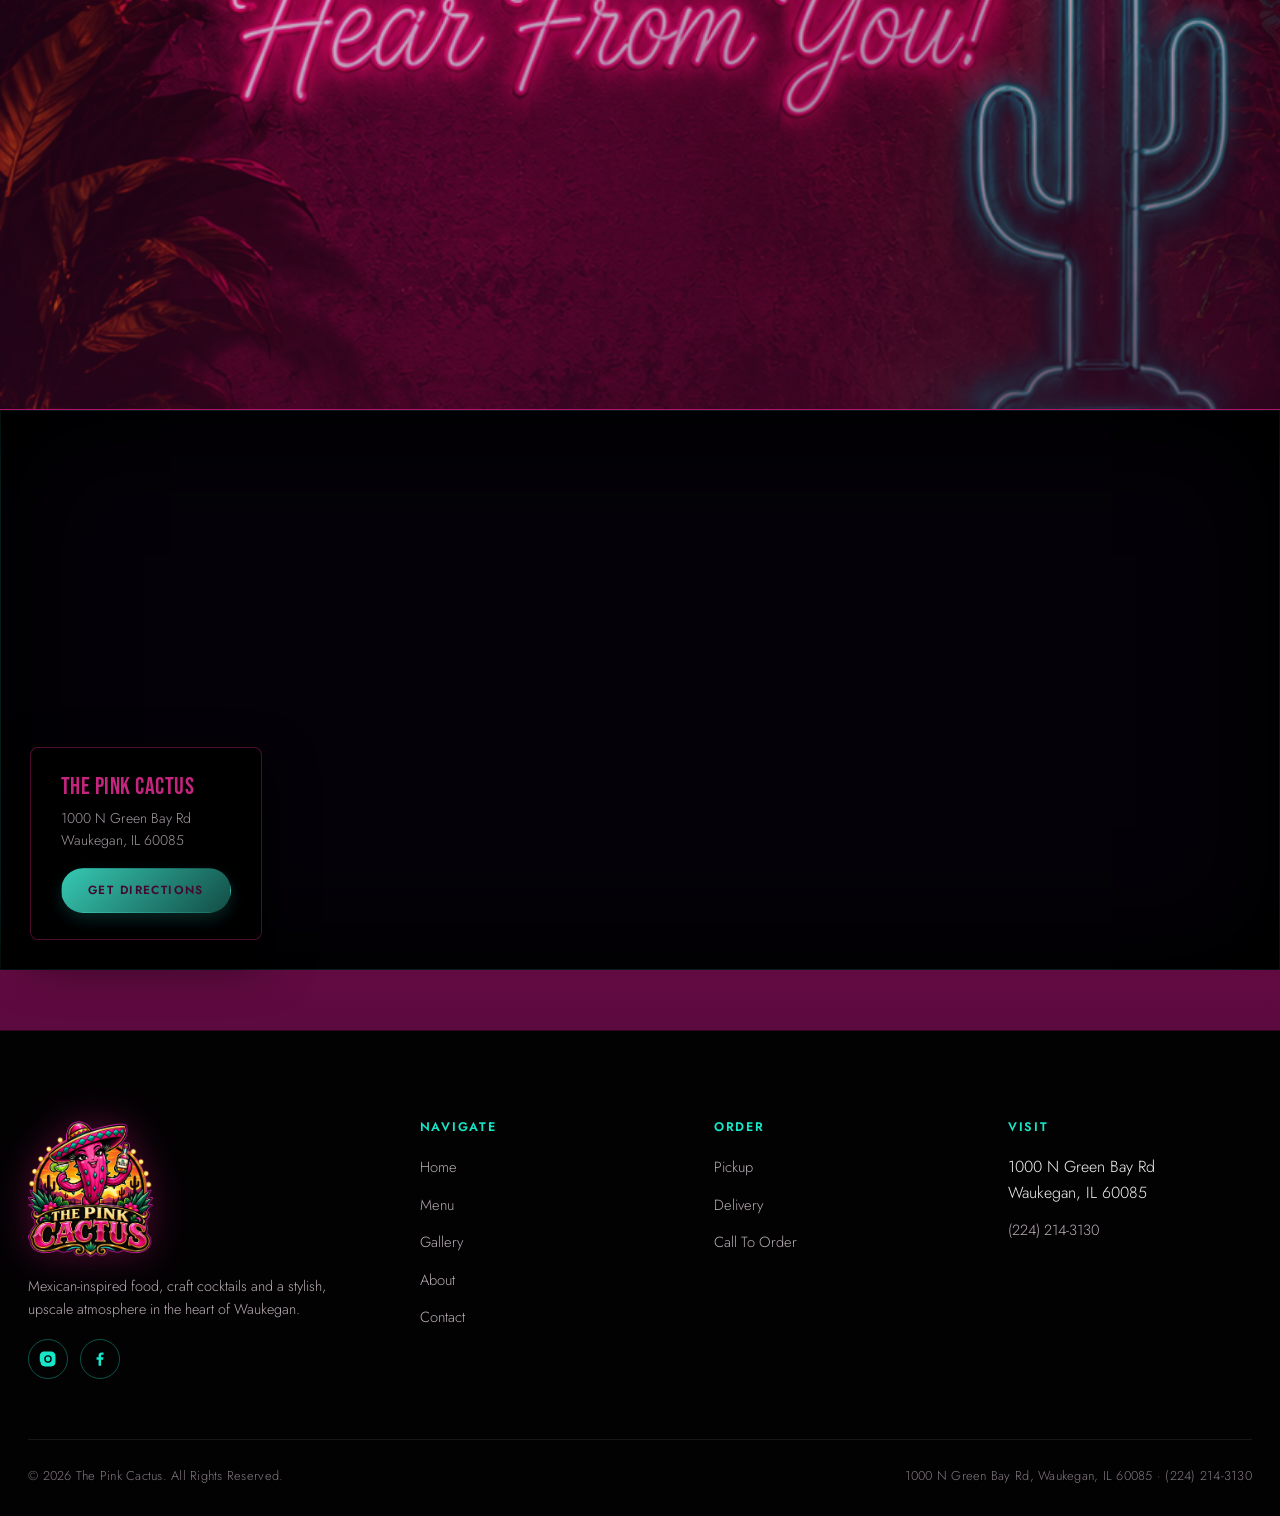
==== commit c6c6ef82: "Upgrade The Bar / Drink Different to a second 3D coverflow carousel Refactors the coverflow JS from " ====
--- a/index.html
+++ b/index.html
@@ -203,30 +203,56 @@
         <p class="lead">Hand-shaken, top-shelf, and always a little extra. Stay for one more.</p>
       </div>
 
-      <div class="cocktail-grid">
-        <div class="cocktail-card reveal">
-          <div class="cc-inner">
-            <div class="cc-name">Margaritas</div>
-            <p class="cc-note">Classic, spicy, or fruit-forward — shaken fresh, salt optional.</p>
+      <div class="coverflow coverflow--drinks reveal" data-coverflow>
+        <div class="coverflow-stage" data-coverflow-stage tabindex="0" role="group" aria-roledescription="carousel" aria-label="The Bar drink gallery — use the arrow keys or swipe to browse">
+          <ul class="coverflow-track">
+            <li class="coverflow-item" data-coverflow-item data-index="0" data-title="The Cocktail Flight" data-desc="A trio of colorful house cocktails served flight-style with bold rimmed glasses.">
+              <button type="button" class="coverflow-card" data-coverflow-card aria-label="Show The Cocktail Flight">
+                <img src="assets/img/photos/01-drink-flight.png" alt="A flight of three colorful rimmed cocktails on a wooden board at The Pink Cactus bar" width="382" height="510" loading="lazy" decoding="async">
+              </button>
+            </li>
+            <li class="coverflow-item" data-coverflow-item data-index="1" data-title="Bold &amp; Bright Cocktails" data-desc="Vibrant pink and red house cocktails, each finished with a colorful rim and fresh garnish.">
+              <button type="button" class="coverflow-card" data-coverflow-card aria-label="Show Bold &amp; Bright Cocktails">
+                <img src="assets/img/photos/02-pink-red-drinks.png" alt="A pink and a red rimmed cocktail on a table at The Pink Cactus" width="382" height="510" loading="lazy" decoding="async">
+              </button>
+            </li>
+            <li class="coverflow-item" data-coverflow-item data-index="2" data-title="The Dessert Cocktail" data-desc="A dessert-inspired cocktail layered with whipped cream and a chocolate drizzle.">
+              <button type="button" class="coverflow-card" data-coverflow-card aria-label="Show The Dessert Cocktail">
+                <img src="assets/img/photos/03-dessert-cocktail.png" alt="A dessert cocktail topped with whipped cream and chocolate drizzle in a martini glass at The Pink Cactus" width="382" height="510" loading="lazy" decoding="async">
+              </button>
+            </li>
+            <li class="coverflow-item" data-coverflow-item data-index="3" data-title="The Patio Pour" data-desc="A tall citrus-orange house cocktail with a bold rim, garnished with a citrus wheel.">
+              <button type="button" class="coverflow-card" data-coverflow-card aria-label="Show The Patio Pour">
+                <img src="assets/img/photos/04-orange-cocktail.png" alt="A tall orange rimmed cocktail garnished with a citrus wheel on The Pink Cactus patio" width="383" height="510" loading="lazy" decoding="async">
+              </button>
+            </li>
+            <li class="coverflow-item" data-coverflow-item data-index="4" data-title="Cocktails For The Table" data-desc="A colorful lineup of house cocktails, garnished and ready for the table.">
+              <button type="button" class="coverflow-card" data-coverflow-card aria-label="Show Cocktails For The Table">
+                <img src="assets/img/photos/05-cocktail-table.png" alt="Three colorful garnished cocktails on a table at The Pink Cactus" width="287" height="510" loading="lazy" decoding="async">
+              </button>
+            </li>
+          </ul>
+        </div>
+
+        <div class="coverflow-caption" data-coverflow-caption aria-live="polite">
+          <h3 class="coverflow-title" data-coverflow-title>The Cocktail Flight</h3>
+          <p class="coverflow-desc" data-coverflow-desc>A trio of colorful house cocktails served flight-style with bold rimmed glasses.</p>
+        </div>
+
+        <div class="coverflow-controls">
+          <button type="button" class="coverflow-arrow prev" data-coverflow-prev aria-label="Previous drink">
+            <svg viewBox="0 0 24 24" aria-hidden="true"><path d="M15 4l-8 8 8 8" fill="none" stroke="currentColor" stroke-width="2.4" stroke-linecap="round" stroke-linejoin="round"/></svg>
+          </button>
+          <div class="coverflow-dots" role="tablist" aria-label="Choose a drink" data-coverflow-dots>
+            <button type="button" class="coverflow-dot is-active" data-coverflow-dot="0" role="tab" aria-selected="true" aria-label="The Cocktail Flight"></button>
+            <button type="button" class="coverflow-dot" data-coverflow-dot="1" role="tab" aria-selected="false" aria-label="Bold &amp; Bright Cocktails"></button>
+            <button type="button" class="coverflow-dot" data-coverflow-dot="2" role="tab" aria-selected="false" aria-label="The Dessert Cocktail"></button>
+            <button type="button" class="coverflow-dot" data-coverflow-dot="3" role="tab" aria-selected="false" aria-label="The Patio Pour"></button>
+            <button type="button" class="coverflow-dot" data-coverflow-dot="4" role="tab" aria-selected="false" aria-label="Cocktails For The Table"></button>
           </div>
-        </div>
-        <div class="cocktail-card reveal reveal-delay-1">
-          <div class="cc-inner">
-            <div class="cc-name">Mimosas</div>
-            <p class="cc-note">The brunch essential. Bubbly, bright, and endlessly refillable.</p>
-          </div>
-        </div>
-        <div class="cocktail-card reveal reveal-delay-2">
-          <div class="cc-inner">
-            <div class="cc-name">Tequila</div>
-            <p class="cc-note">A curated tequila &amp; mezcal selection, sipped neat or in a flight.</p>
-          </div>
-        </div>
-        <div class="cocktail-card reveal reveal-delay-3">
-          <div class="cc-inner">
-            <div class="cc-name">Specialty Cocktails</div>
-            <p class="cc-note">Signature builds you won&rsquo;t find anywhere else in Waukegan.</p>
-          </div>
+          <button type="button" class="coverflow-arrow next" data-coverflow-next aria-label="Next drink">
+            <svg viewBox="0 0 24 24" aria-hidden="true"><path d="M9 4l8 8-8 8" fill="none" stroke="currentColor" stroke-width="2.4" stroke-linecap="round" stroke-linejoin="round"/></svg>
+          </button>
         </div>
       </div>
 
--- a/assets/css/style.css
+++ b/assets/css/style.css
@@ -169,7 +169,7 @@
 /* prevent grid/flex items from forcing horizontal overflow at their
    content's intrinsic min-width (default min-width:auto on grid/flex items) */
 .about-grid > *, .contact-grid > *, .night-grid > *,
-.cocktail-grid > *, .footer-grid > *, .menu-items > *, .featured-grid > *,
+.footer-grid > *, .menu-items > *, .featured-grid > *,
 .contact-actions > *, .hero-actions > *, .btn-row > *, .order-modal-actions > *,
 .coverflow-controls > * {
   min-width: 0;
@@ -685,43 +685,13 @@
     radial-gradient(circle at 85% 70%, rgba(23,230,200,.18), transparent 55%);
   pointer-events: none;
 }
-.cocktail-grid {
-  display: grid;
-  grid-template-columns: repeat(4, 1fr);
-  gap: 22px;
-  margin-top: 60px;
-}
-.cocktail-card {
-  position: relative;
-  aspect-ratio: 3/4.3;
-  border-radius: 6px;
-  overflow: hidden;
-  background: linear-gradient(160deg, #1c0a17, #050405 70%);
-  border: 1px solid rgba(255,31,156,.16);
-  display: flex; align-items: flex-end;
-  transition: transform .55s var(--ease), border-color .55s var(--ease), box-shadow .55s var(--ease);
-}
-.cocktail-card:nth-child(2) { background: linear-gradient(160deg, #06231f, #050405 70%); }
-.cocktail-card:nth-child(3) { background: linear-gradient(160deg, #200a1b, #050405 70%); }
-.cocktail-card:nth-child(4) { background: linear-gradient(160deg, #06231f, #050405 70%); }
-.cocktail-card:hover {
-  transform: translateY(-10px);
-  border-color: var(--teal);
-  box-shadow: 0 20px 50px rgba(23,230,200,.3), 0 0 0 1px rgba(255,47,161,.25) inset;
-}
-.cocktail-card .cc-inner { padding: 26px 22px; position: relative; z-index: 1; width: 100%; }
-.cocktail-card::before {
-  content: '';
-  position: absolute; left: 50%; top: 18%;
-  width: 46%; aspect-ratio: 1;
-  transform: translateX(-50%);
-  border-radius: 50%;
-  background: radial-gradient(circle, rgba(255,31,156,.35), transparent 70%);
-  filter: blur(6px);
-}
-.cocktail-card:nth-child(even)::before { background: radial-gradient(circle, rgba(23,230,200,.3), transparent 70%); }
-.cc-name { font-family: var(--font-display); font-size: 1.5rem; letter-spacing: .04em; color: var(--white); margin-bottom: 6px; }
-.cc-note { font-size: .78rem; color: var(--grey); letter-spacing: .02em; }
+.cocktail-section .coverflow { margin-top: 40px; }
+
+.coverflow--drinks [data-index="0"] img { object-position: 50% 55%; }
+.coverflow--drinks [data-index="1"] img { object-position: 50% 60%; }
+.coverflow--drinks [data-index="2"] img { object-position: 50% 40%; }
+.coverflow--drinks [data-index="3"] img { object-position: 50% 38%; }
+.coverflow--drinks [data-index="4"] img { object-position: 50% 35%; }
 
 .cocktail-cta { margin-top: 60px; text-align: center; }
 
@@ -1310,7 +1280,6 @@
    RESPONSIVE
    ========================================================================== */
 @media (max-width: 1180px) {
-  .cocktail-grid { grid-template-columns: repeat(2, 1fr); }
   .night-grid { grid-template-columns: 1fr; }
   .night-visual { min-height: 50vh; }
   .night-copy { padding: 80px 40px; }
@@ -1337,7 +1306,6 @@
   .brand img { height: 74px; }
   .section { padding: 90px 0; }
   .masonry { column-count: 2; }
-  .cocktail-grid { grid-template-columns: 1fr 1fr; }
   .site-footer { padding: 50px 0 22px; }
   .footer-grid { grid-template-columns: 1fr; gap: 26px; padding-bottom: 30px; text-align: left; }
   .footer-brand img { height: 62px; margin-bottom: 12px; }
@@ -1361,7 +1329,6 @@
 }
 
 @media (max-width: 520px) {
-  .cocktail-grid { grid-template-columns: 1fr; }
   .masonry { column-count: 1; }
   .container { padding: 0 20px; }
   .contact-card { padding: 28px 20px; }
